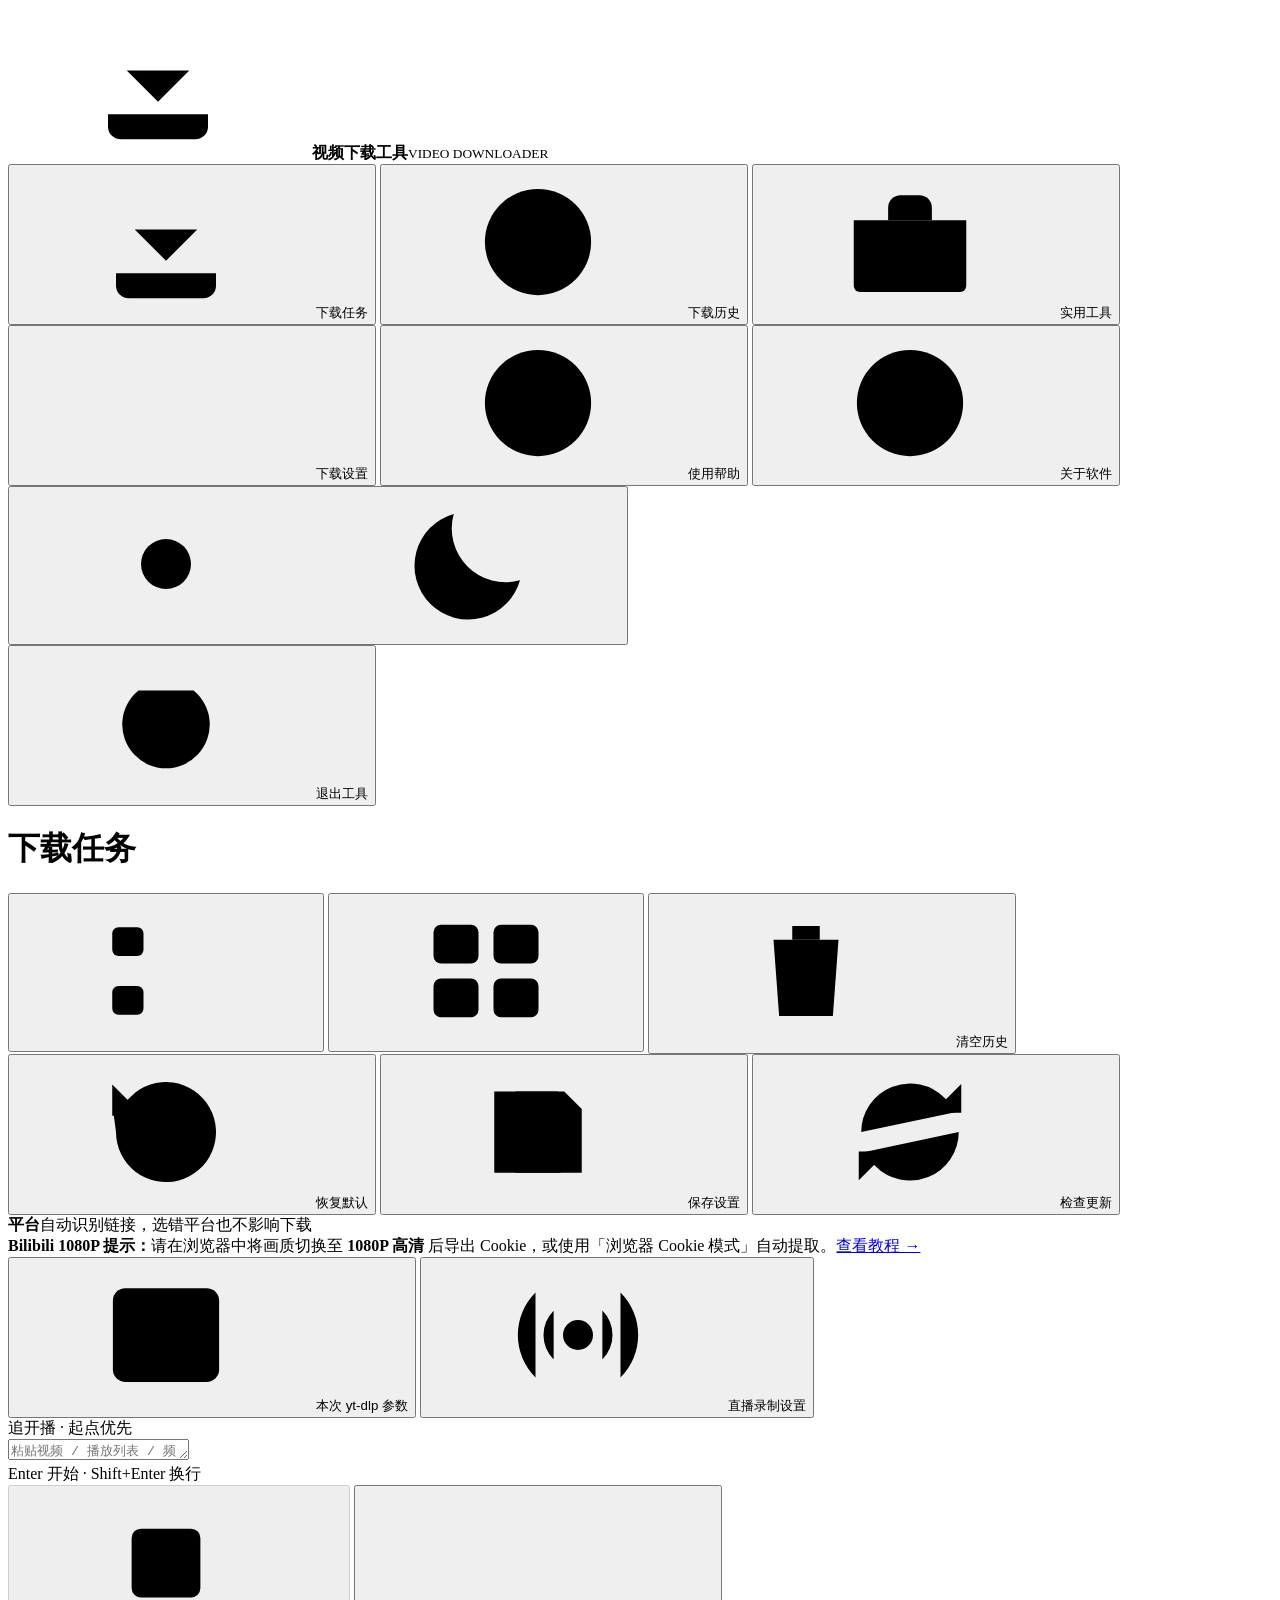
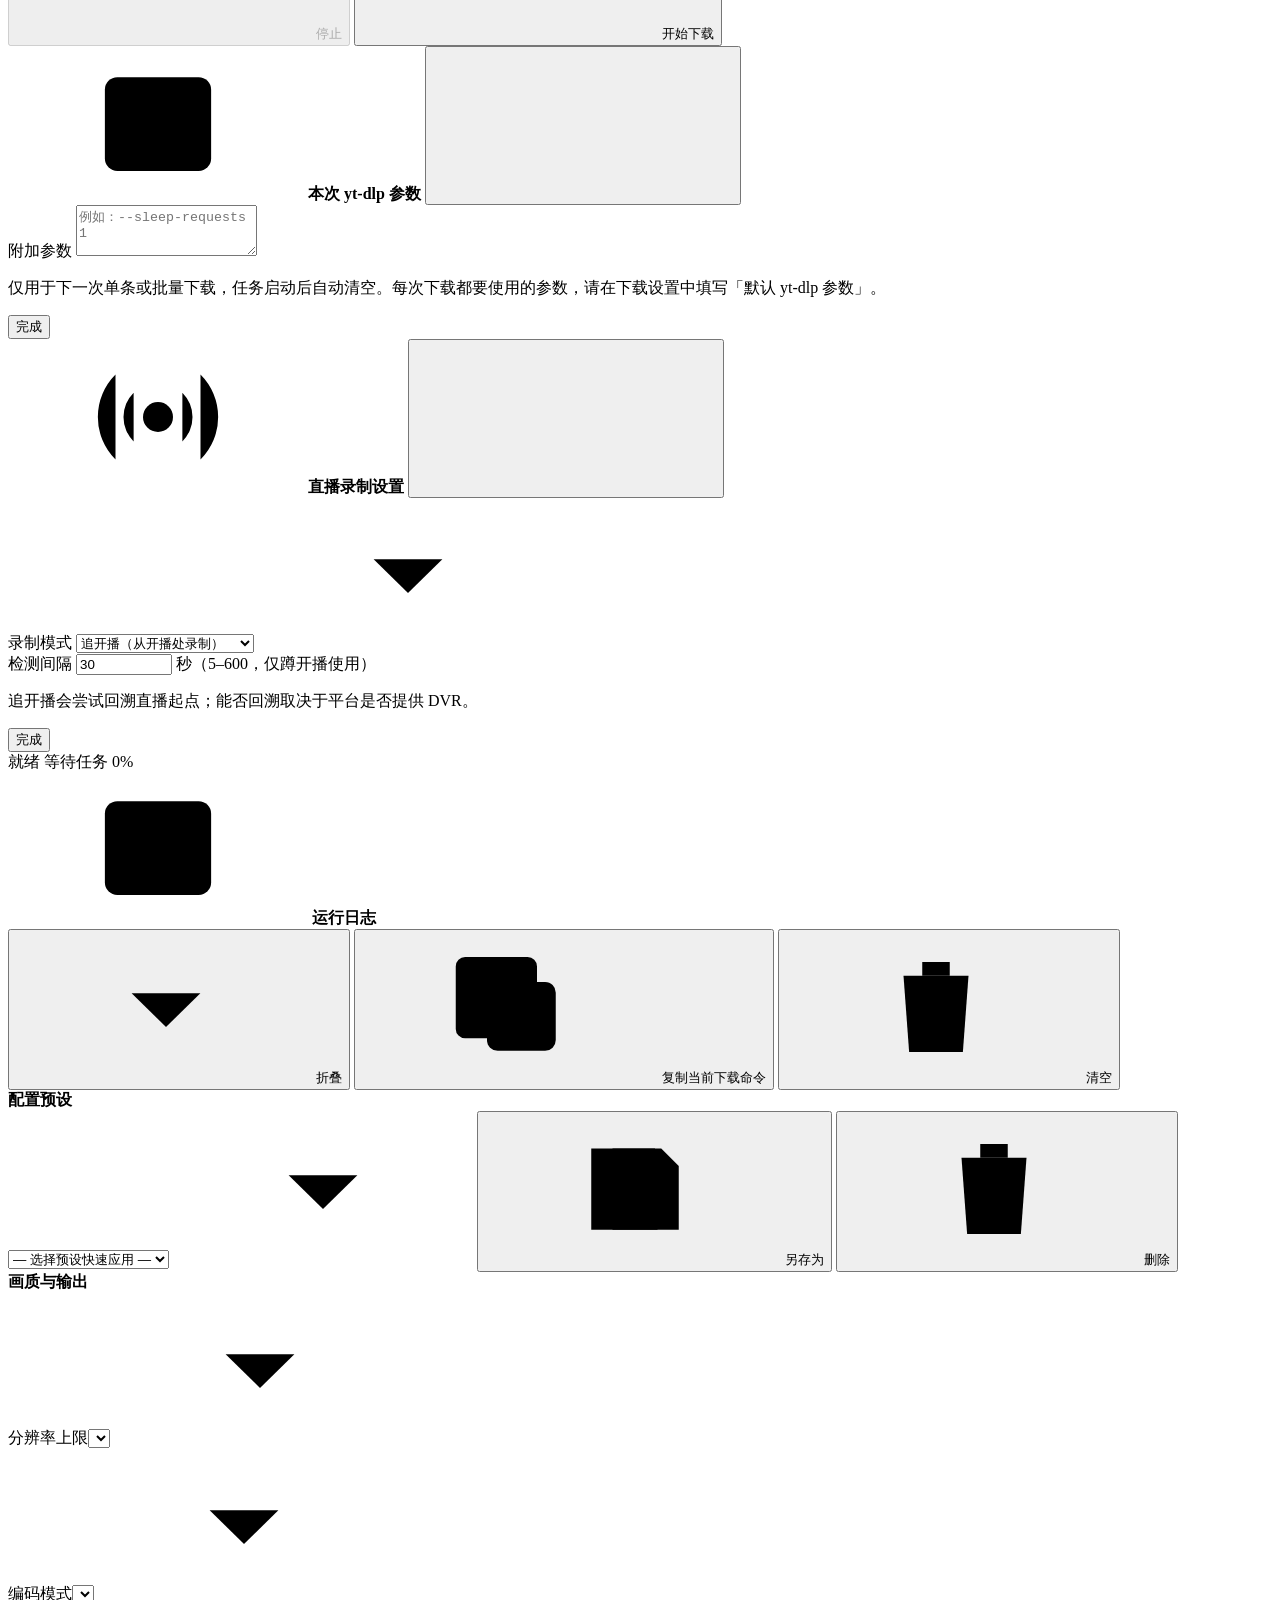
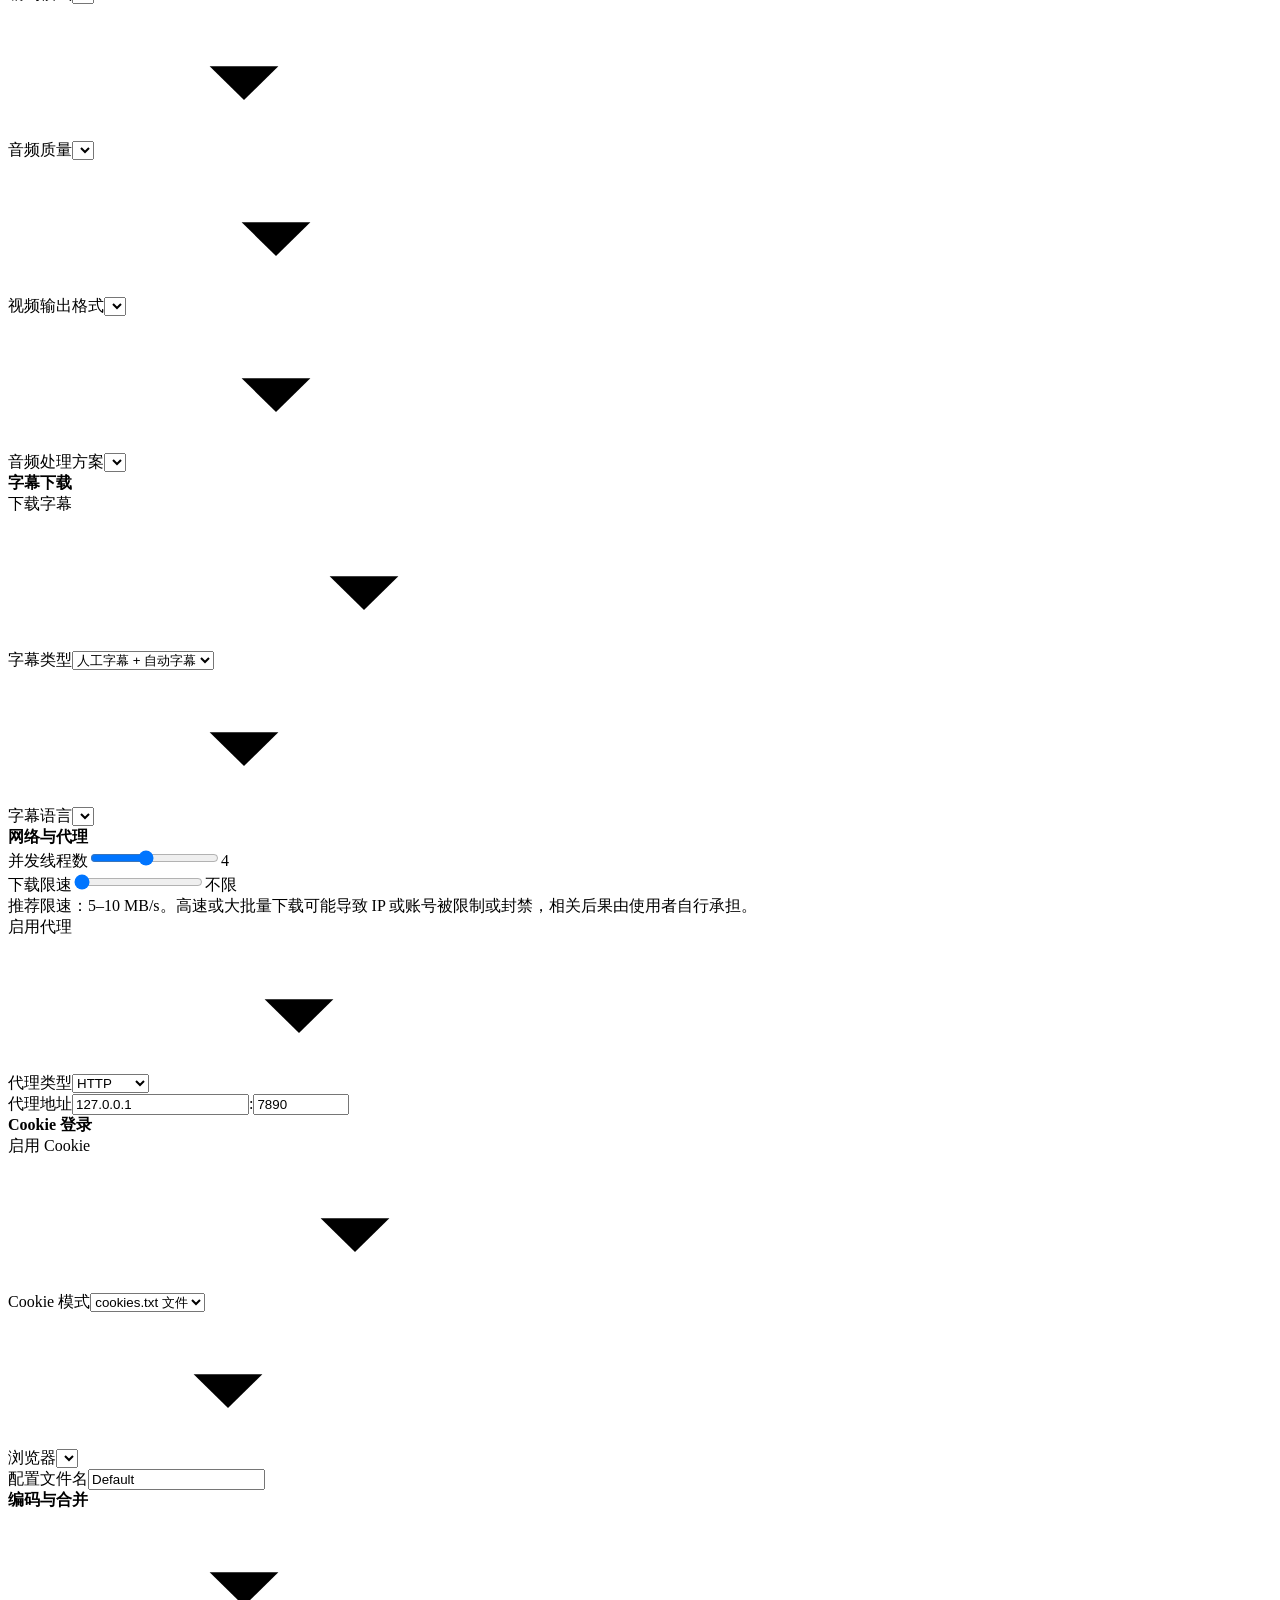
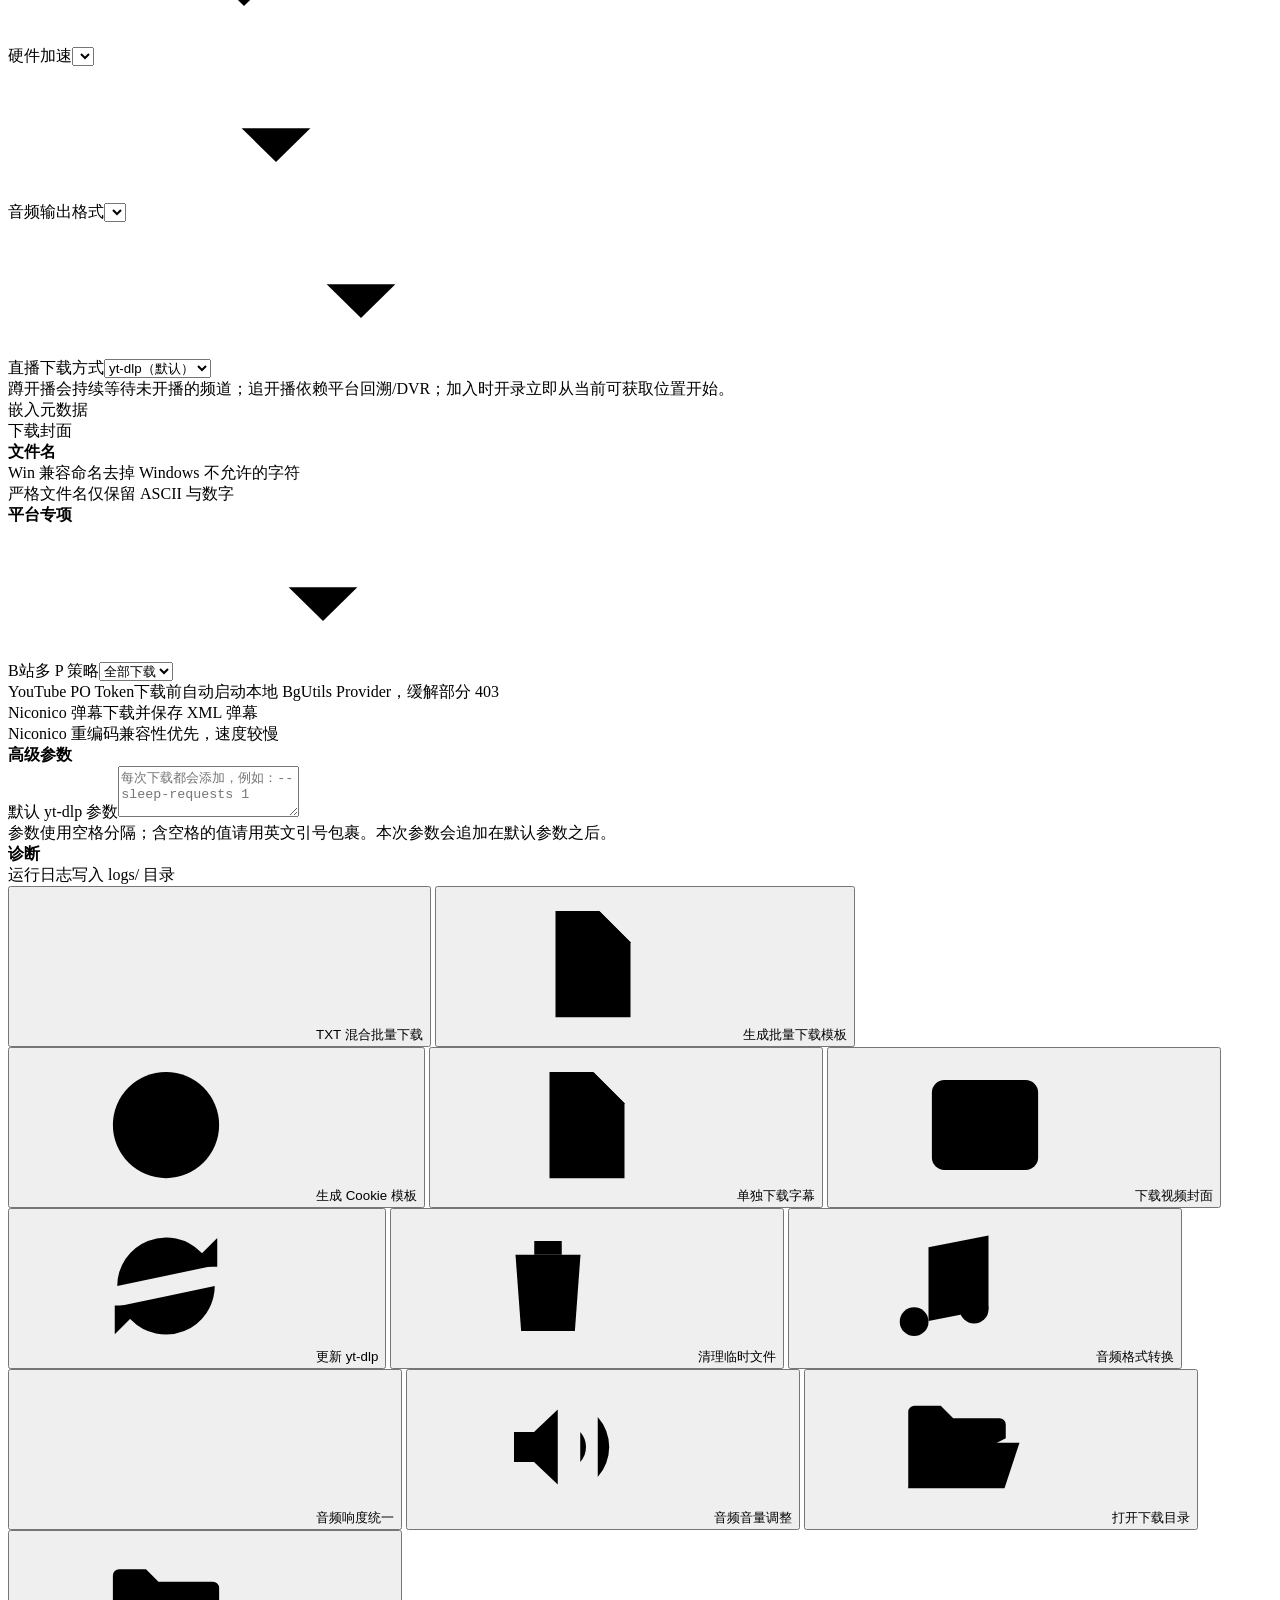
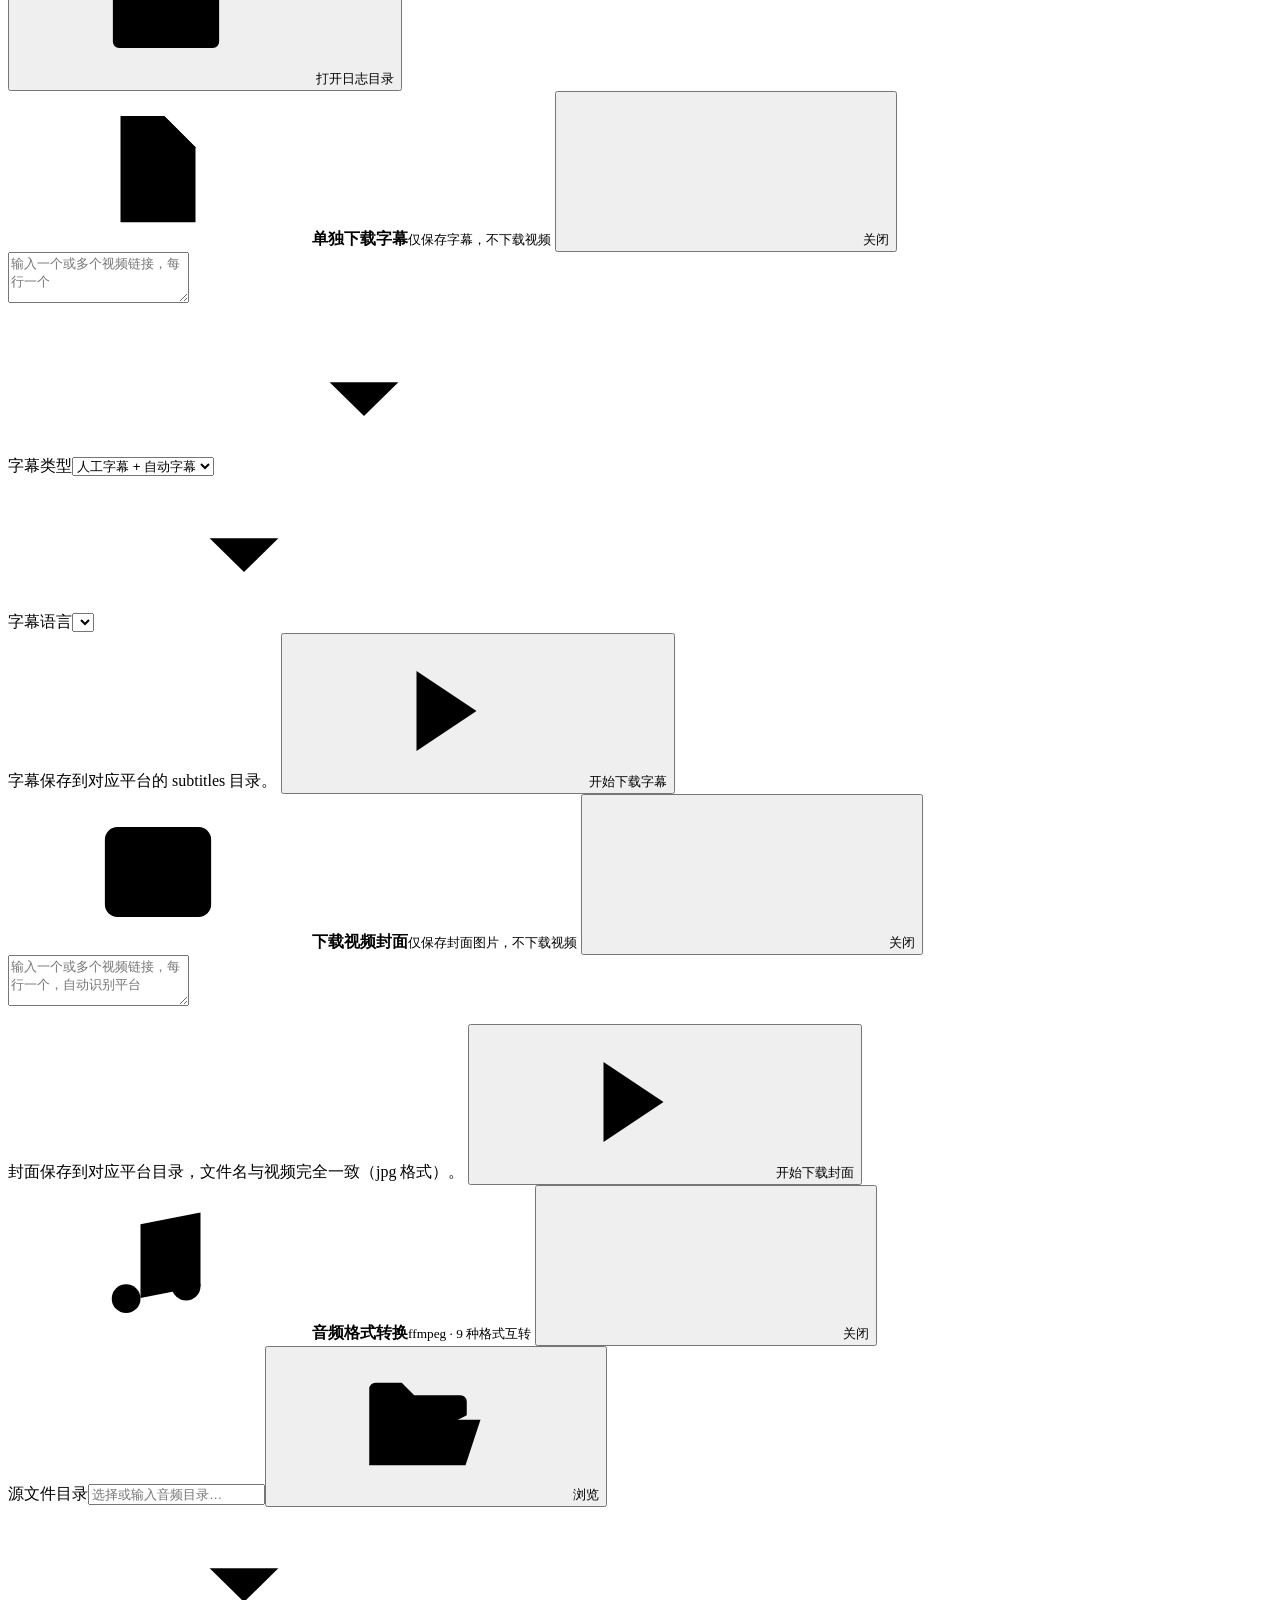
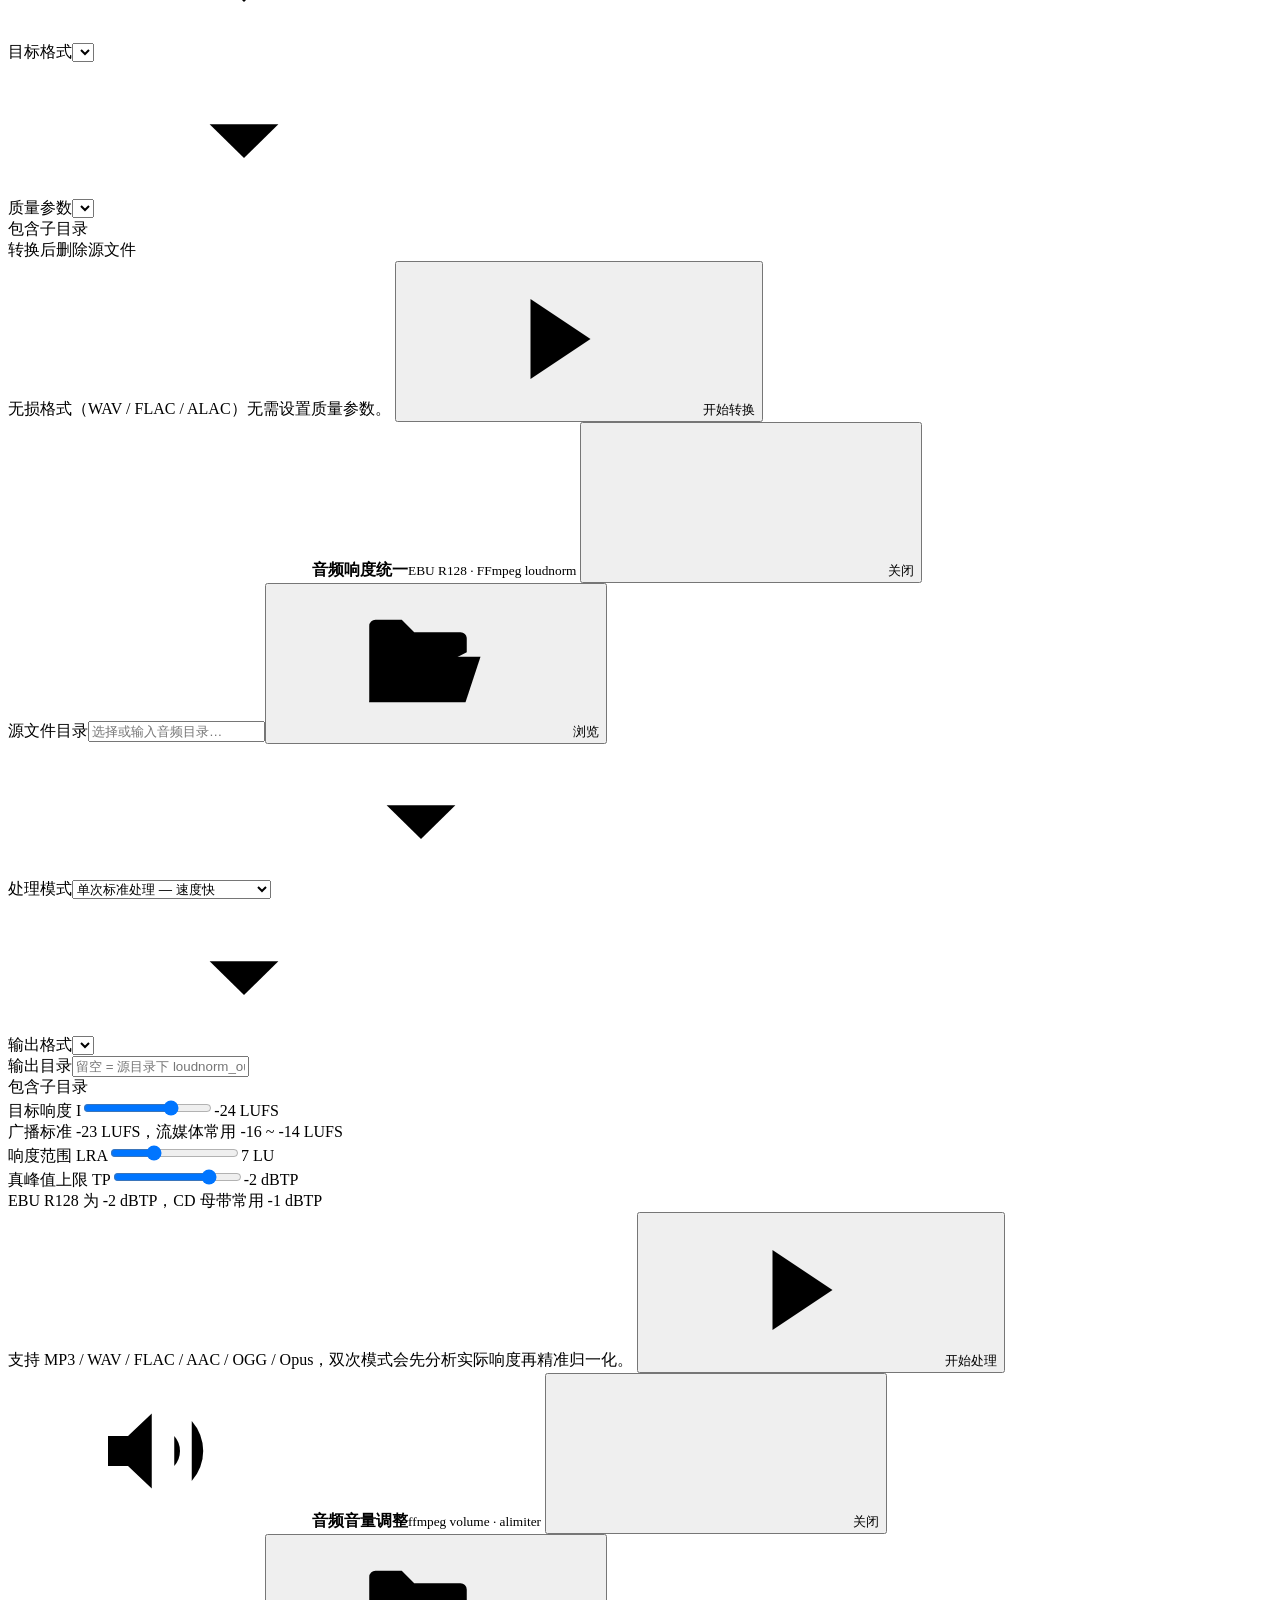
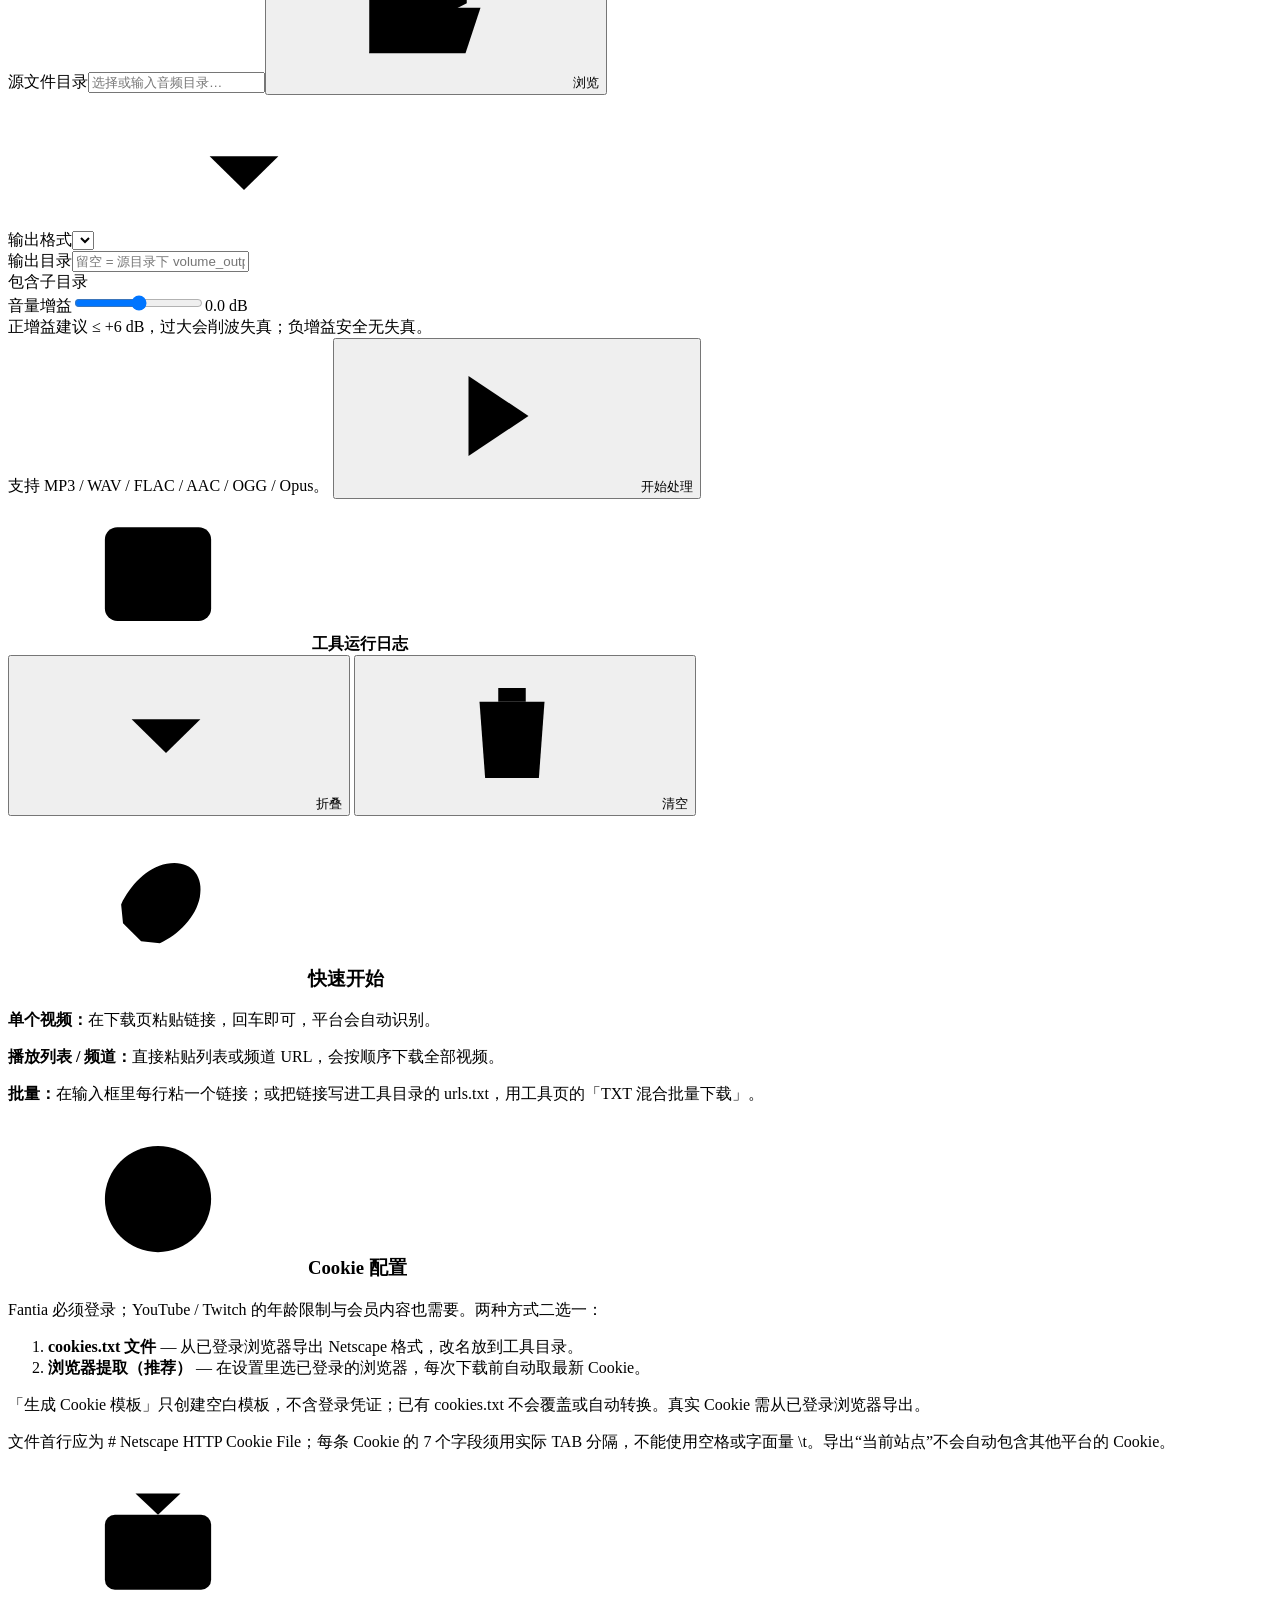
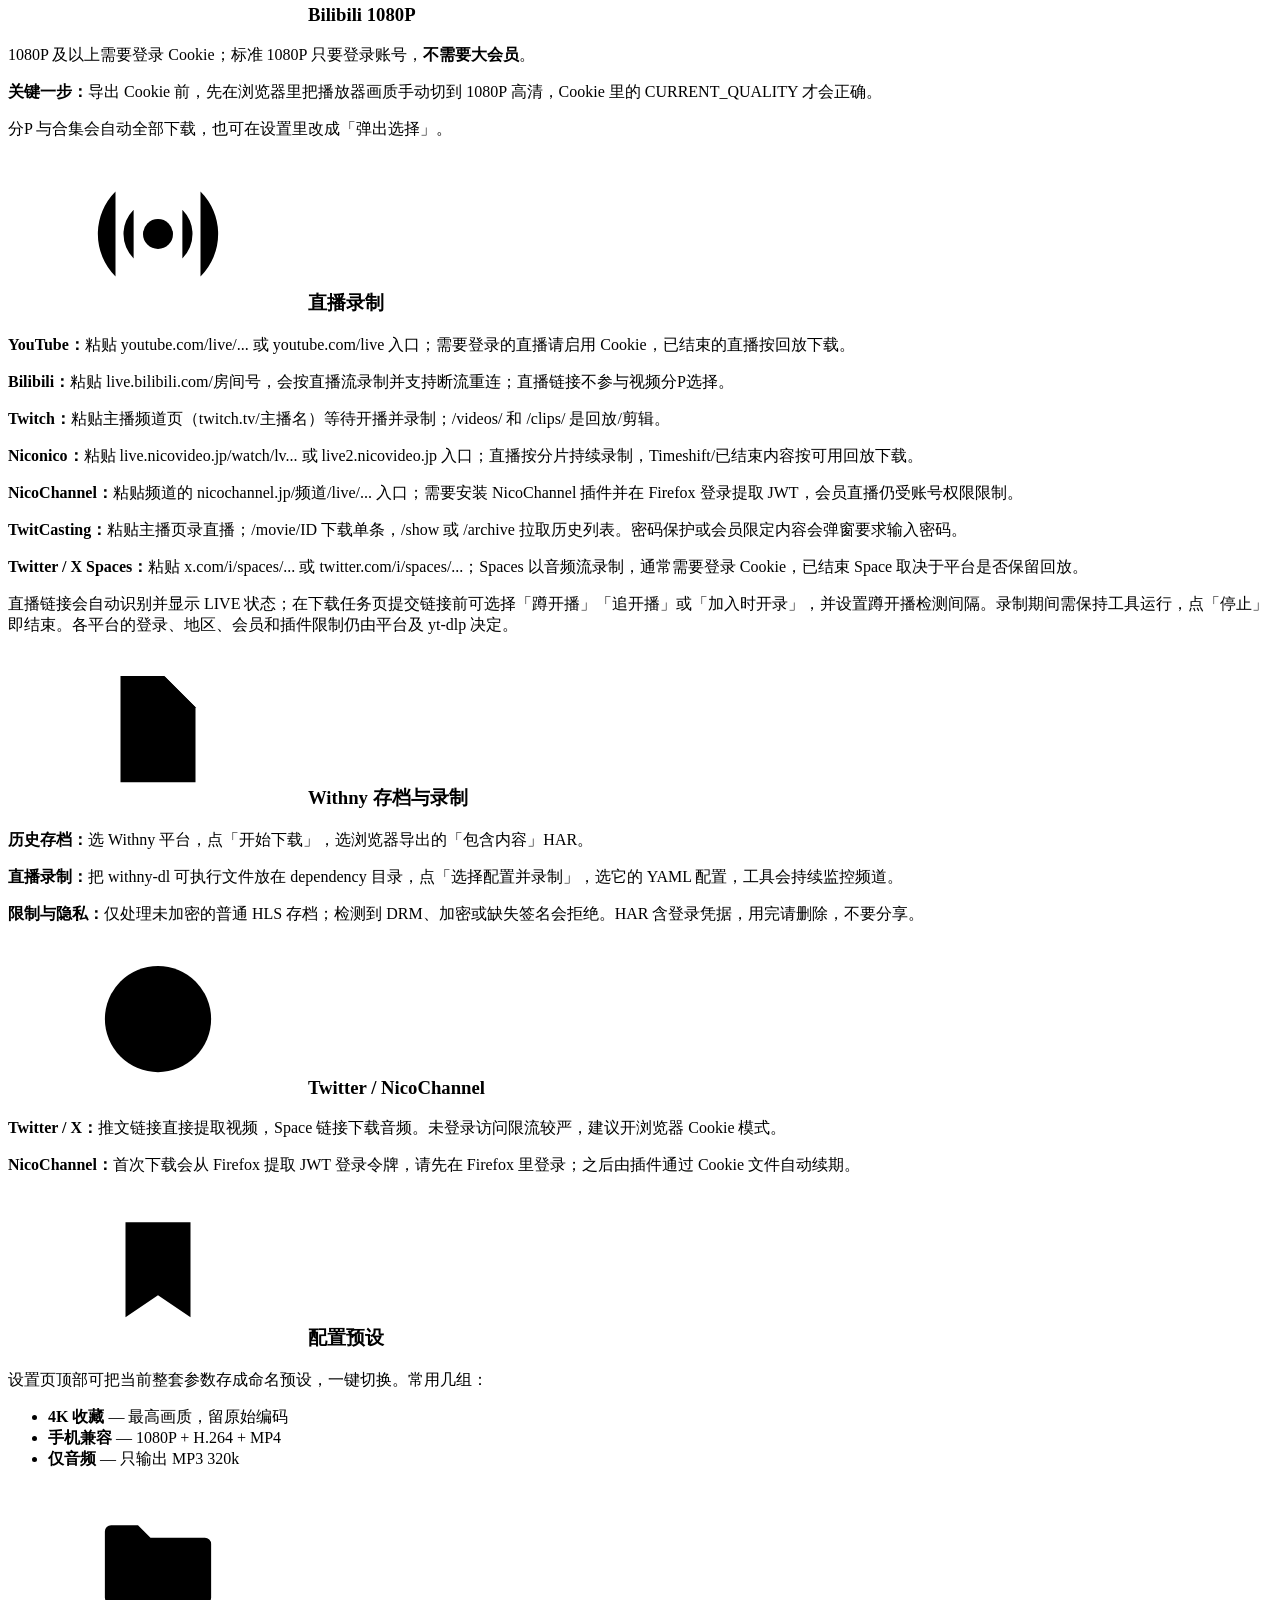
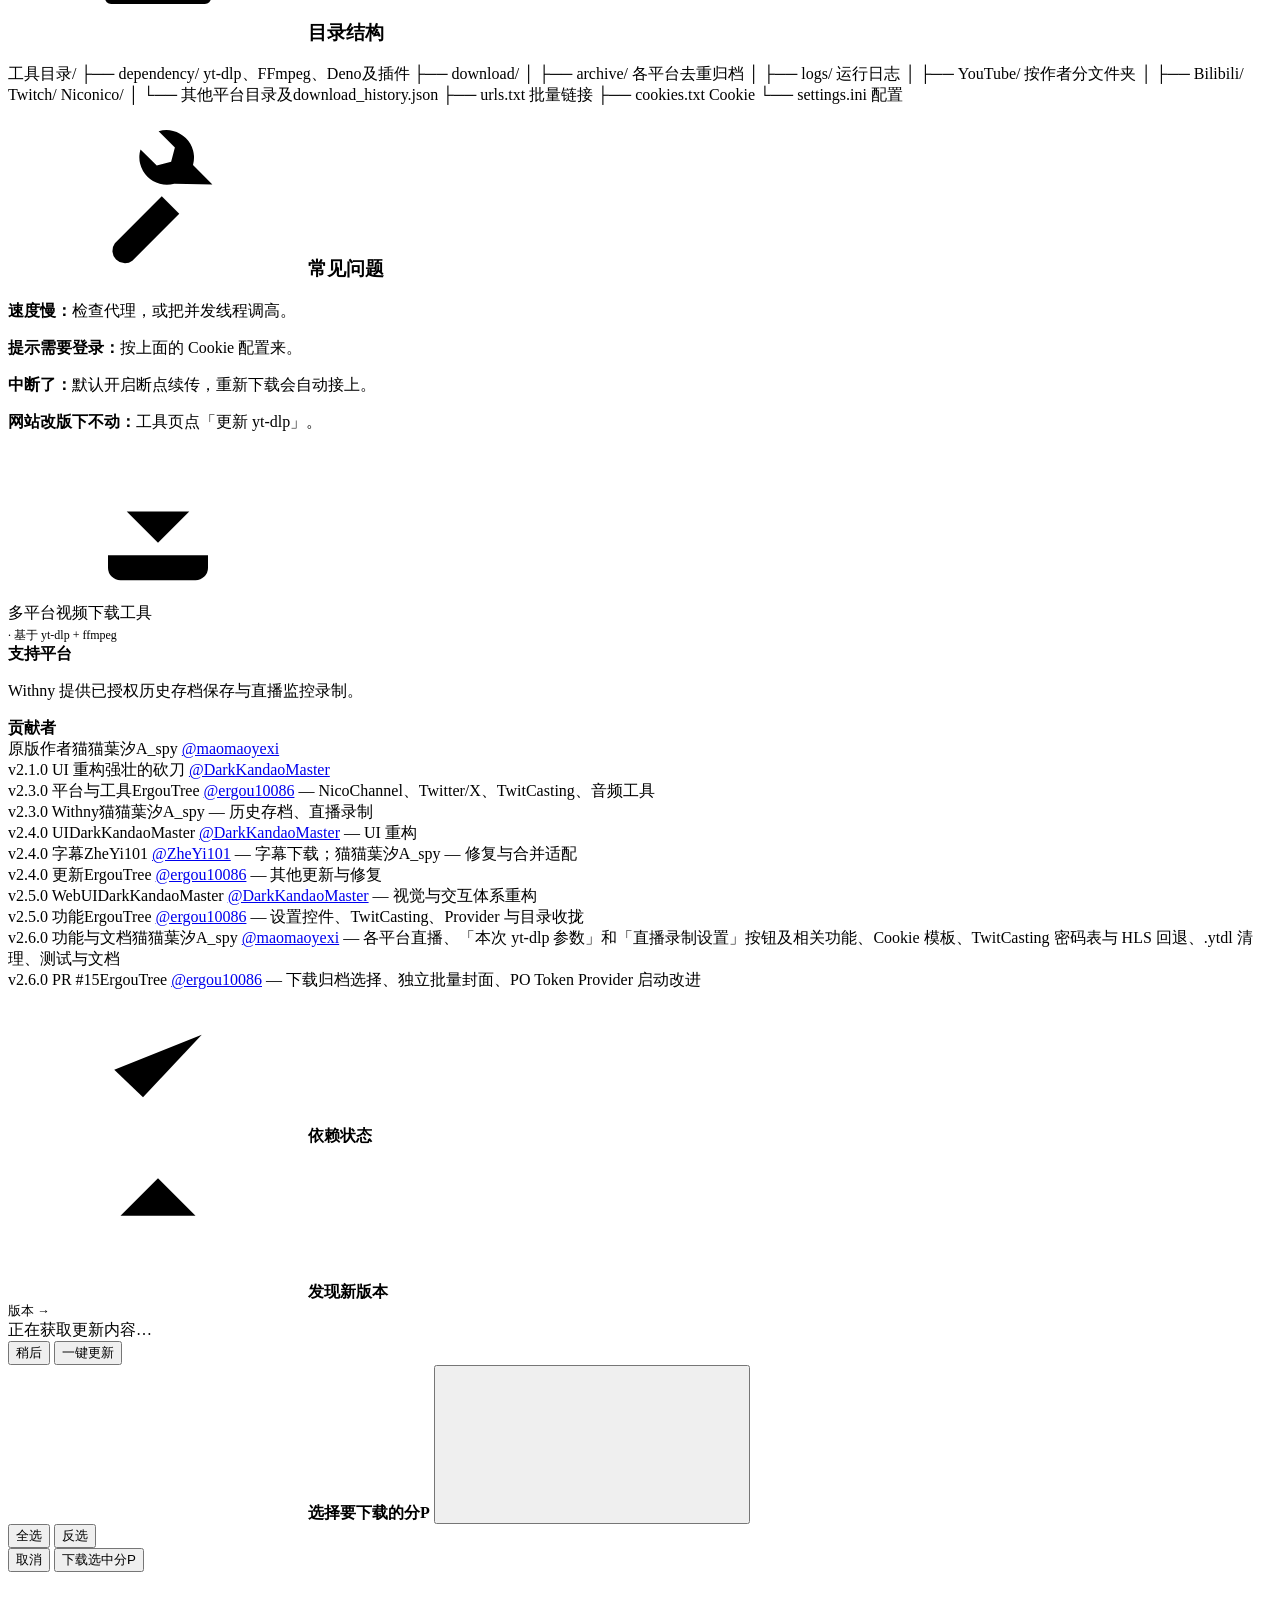
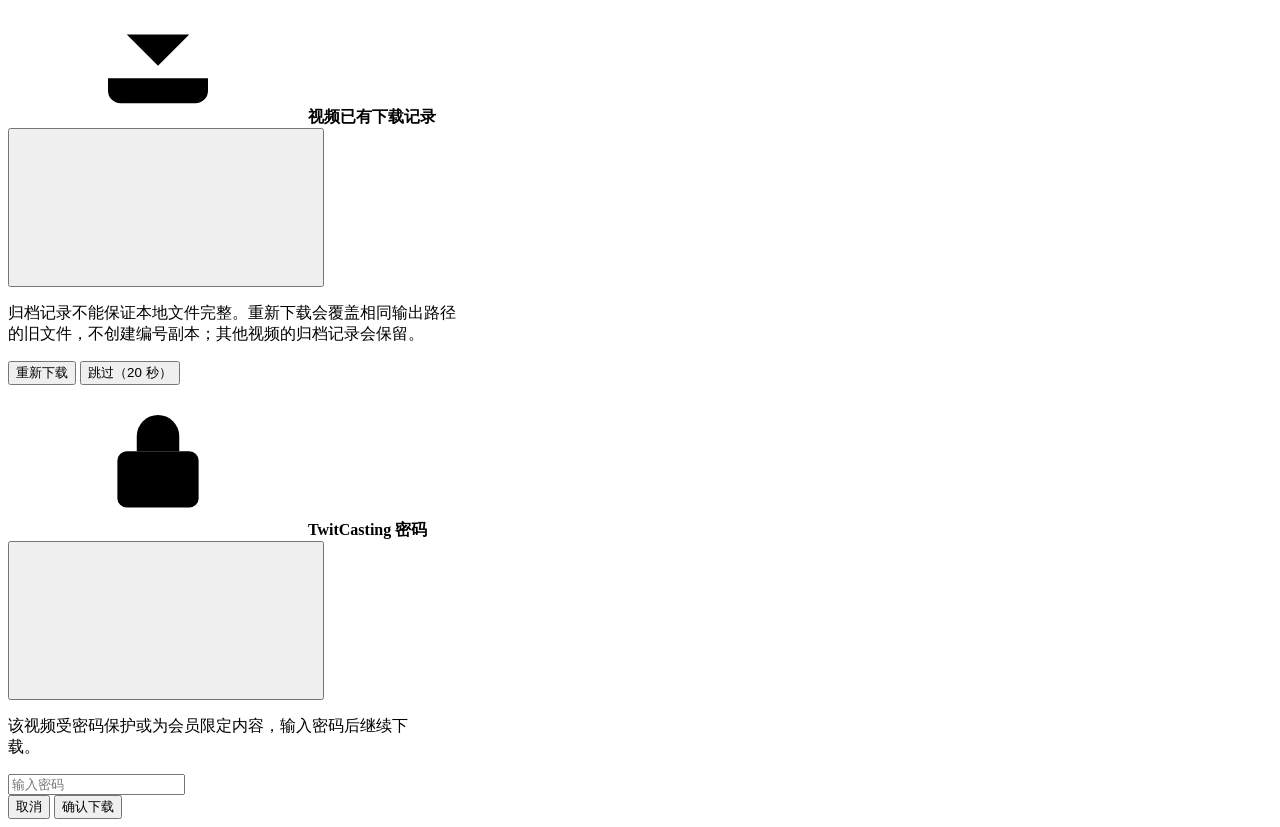
==== resource/templates/index.html @ b2afa225 "release: prepare v2.6.0" ====
<!DOCTYPE html>
<html lang="zh-CN" data-theme="dark">
<head>
<meta charset="UTF-8">
<meta name="viewport" content="width=device-width, initial-scale=1.0">
<title>多平台视频下载工具 WebUI</title>
<meta name="color-scheme" content="dark light">
<link rel="icon" href="data:image/svg+xml,%3Csvg xmlns='http://www.w3.org/2000/svg' viewBox='0 0 24 24' fill='none' stroke='%23888' stroke-width='1.6' stroke-linecap='round' stroke-linejoin='round'%3E%3Cpath d='M12 3v12'/%3E%3Cpath d='M7 10l5 5 5-5'/%3E%3Cpath d='M4 17v2a2 2 0 0 0 2 2h12a2 2 0 0 0 2-2v-2'/%3E%3C/svg%3E">
<link rel="stylesheet" href="/static/css/base.css">
<link rel="stylesheet" href="/static/css/dark.css">
<link rel="stylesheet" href="/static/css/responsive.css">
<link rel="stylesheet" href="/static/css/animations.css">
</head>
<body>

<!-- ====== ICON SPRITE（stroke 1.6 / 16px 网格） ====== -->
<svg width="0" height="0" style="position:absolute" aria-hidden="true">
  <symbol id="i-download" viewBox="0 0 24 24"><path d="M12 3v12"></path><path d="M7 10l5 5 5-5"></path><path d="M4 17v2a2 2 0 0 0 2 2h12a2 2 0 0 0 2-2v-2"></path></symbol>
  <symbol id="i-clock" viewBox="0 0 24 24"><circle cx="12" cy="12" r="8.5"></circle><path d="M12 7.2V12l3.4 2"></path></symbol>
  <symbol id="i-toolbox" viewBox="0 0 24 24"><path d="M3 8.5h18V19a1 1 0 0 1-1 1H4a1 1 0 0 1-1-1V8.5z"></path><path d="M8.5 8.5V6.5a2 2 0 0 1 2-2h3a2 2 0 0 1 2 2v2"></path><path d="M3 13.2h18"></path></symbol>
  <symbol id="i-sliders" viewBox="0 0 24 24"><path d="M4 8.5h16"></path><path d="M4 15.5h16"></path><path d="M9.5 5.5v6"></path><path d="M15.5 12.5v6"></path></symbol>
  <symbol id="i-help" viewBox="0 0 24 24"><circle cx="12" cy="12" r="8.5"></circle><path d="M9.5 9.6a2.6 2.6 0 1 1 3.2 2.9v1.4"></path><path d="M12.7 17.2h0"></path></symbol>
  <symbol id="i-info" viewBox="0 0 24 24"><circle cx="12" cy="12" r="8.5"></circle><path d="M12 11.2v5"></path><path d="M12 8h0"></path></symbol>
  <symbol id="i-sun" viewBox="0 0 24 24"><circle cx="12" cy="12" r="4"></circle><path d="M12 3v2M12 19v2M3 12h2M19 12h2M5.6 5.6l1.5 1.5M16.9 16.9l1.5 1.5M18.4 5.6l-1.5 1.5M7.1 16.9l-1.5 1.5"></path></symbol>
  <symbol id="i-moon" viewBox="0 0 24 24"><path d="M20 14.6A8.6 8.6 0 0 1 9.4 4a8.6 8.6 0 1 0 10.6 10.6z"></path></symbol>
  <symbol id="i-power" viewBox="0 0 24 24"><path d="M12 4v8"></path><path d="M7.6 6.8a7 7 0 1 0 8.8 0"></path></symbol>
  <symbol id="i-plus" viewBox="0 0 24 24"><path d="M12 5v14M5 12h14"></path></symbol>
  <symbol id="i-square" viewBox="0 0 24 24"><rect x="6.5" y="6.5" width="11" height="11" rx="1.5"></rect></symbol>
  <symbol id="i-radio" viewBox="0 0 24 24"><circle cx="12" cy="12" r="2.4"></circle><path d="M8.1 8.1a5.5 5.5 0 0 0 0 7.8M15.9 15.9a5.5 5.5 0 0 0 0-7.8"></path><path d="M5.2 5.2a9.6 9.6 0 0 0 0 13.6M18.8 18.8a9.6 9.6 0 0 0 0-13.6"></path></symbol>
  <symbol id="i-terminal" viewBox="0 0 24 24"><rect x="3.5" y="4.5" width="17" height="15" rx="2"></rect><path d="M8 9.8l2.6 2.4L8 14.6"></path><path d="M13.2 15h3.6"></path></symbol>
  <symbol id="i-trash" viewBox="0 0 24 24"><path d="M4.5 7h15"></path><path d="M9.8 7V4.8h4.4V7"></path><path d="M6.8 7l.9 12.2h8.6L17.2 7"></path></symbol>
  <symbol id="i-copy" viewBox="0 0 24 24"><rect x="8" y="8" width="11" height="11" rx="1.7"></rect><path d="M16 8V5.5A1.5 1.5 0 0 0 14.5 4h-10A1.5 1.5 0 0 0 3 5.5v10A1.5 1.5 0 0 0 4.5 17H8"></path></symbol>
  <symbol id="i-folder" viewBox="0 0 24 24"><path d="M3.5 6.8a1 1 0 0 1 1-1h4.3l2 2h8.7a1 1 0 0 1 1 1v8.6a1 1 0 0 1-1 1h-15a1 1 0 0 1-1-1V6.8z"></path></symbol>
  <symbol id="i-folder-open" viewBox="0 0 24 24"><path d="M3.4 18.6V6.4a1 1 0 0 1 1-1h4.2l2 2h7.4a1 1 0 0 1 1 1v2.2"></path><path d="M3.4 18.6l2.4-7.3h15.4l-2.4 7.3H3.4z"></path></symbol>
  <symbol id="i-refresh" viewBox="0 0 24 24"><path d="M4.2 12a7.8 7.8 0 0 1 13.4-5.4l2.2 2.1"></path><path d="M20.2 4.3v4.6h-4.6"></path><path d="M19.8 12a7.8 7.8 0 0 1-13.4 5.4l-2.2-2.1"></path><path d="M3.8 19.7v-4.6h4.6"></path></symbol>
  <symbol id="i-rotate" viewBox="0 0 24 24"><path d="M4 12a8 8 0 1 0 2.4-5.7L3.6 9"></path><path d="M3.4 4.4V9.4h5"></path></symbol>
  <symbol id="i-file-text" viewBox="0 0 24 24"><path d="M6 3.5h7l5 5v12H6z"></path><path d="M13 3.5v5h5"></path><path d="M9 13h6M9 16.6h4"></path></symbol>
  <symbol id="i-cookie" viewBox="0 0 24 24"><circle cx="12" cy="12" r="8.5"></circle><path d="M9.2 9.2h0M14.8 10h0M11 14.6h0M15.4 14.4h0"></path></symbol>
  <symbol id="i-image" viewBox="0 0 24 24"><rect x="3.5" y="4.8" width="17" height="14.4" rx="2"></rect><circle cx="8.9" cy="9.8" r="1.6"></circle><path d="M4.4 16.6l4.4-4 3.3 2.9 3-2.5 4.5 3.6"></path></symbol>
  <symbol id="i-music" viewBox="0 0 24 24"><path d="M9.2 17.6V5.8l9.6-1.9v11.8"></path><circle cx="6.9" cy="17.7" r="2.3"></circle><circle cx="16.5" cy="15.7" r="2.3"></circle></symbol>
  <symbol id="i-volume" viewBox="0 0 24 24"><path d="M4 9.6h3.2L11 6v12l-3.8-3.6H4z"></path><path d="M14.6 9.6a3.6 3.6 0 0 1 0 4.8"></path><path d="M17.4 7.2a7.2 7.2 0 0 1 0 9.6"></path></symbol>
  <symbol id="i-list" viewBox="0 0 24 24"><path d="M4 7h16M4 12h16M4 17h10"></path></symbol>
  <symbol id="i-view-list" viewBox="0 0 24 24"><rect x="3.4" y="5" width="5" height="4.6" rx="1"></rect><rect x="3.4" y="14.4" width="5" height="4.6" rx="1"></rect><path d="M11.4 6.4h9.2M11.4 9.4h6M11.4 15.8h9.2M11.4 18.8h6"></path></symbol>
  <symbol id="i-view-grid" viewBox="0 0 24 24"><rect x="3.6" y="4.6" width="7.2" height="6.2" rx="1.2"></rect><rect x="13.2" y="4.6" width="7.2" height="6.2" rx="1.2"></rect><rect x="3.6" y="13.2" width="7.2" height="6.2" rx="1.2"></rect><rect x="13.2" y="13.2" width="7.2" height="6.2" rx="1.2"></rect></symbol>
  <symbol id="i-check" viewBox="0 0 24 24"><path d="M5 12.6l4.6 4.4L19 7"></path></symbol>
  <symbol id="i-x" viewBox="0 0 24 24"><path d="M6.5 6.5l11 11M17.5 6.5l-11 11"></path></symbol>
  <symbol id="i-chevron" viewBox="0 0 24 24"><path d="M6.5 9.8l5.5 5.4 5.5-5.4"></path></symbol>
  <symbol id="i-chevron-up" viewBox="0 0 24 24"><path d="M6.5 14.2l5.5-5.4 5.5 5.4"></path></symbol>
  <symbol id="i-play" viewBox="0 0 24 24"><path d="M8.4 5.6L18 12l-9.6 6.4z"></path></symbol>
  <symbol id="i-save" viewBox="0 0 24 24"><path d="M5 5.5h11.2L19 8.3v10.2H5z"></path><path d="M8.4 5.5v4.4h6.8V5.5"></path><path d="M8.4 18.5v-4.6h7.2v4.6"></path></symbol>
  <symbol id="i-bookmark" viewBox="0 0 24 24"><path d="M6.8 4.5h10.4v15.2L12 16.2l-5.2 3.5z"></path></symbol>
  <symbol id="i-globe" viewBox="0 0 24 24"><circle cx="12" cy="12" r="8.5"></circle><path d="M3.6 12h16.8"></path><path d="M12 3.5c2.2 2.4 3.3 5.3 3.3 8.5s-1.1 6.1-3.3 8.5c-2.2-2.4-3.3-5.3-3.3-8.5S9.8 5.9 12 3.5z"></path></symbol>
  <symbol id="i-arrow-up" viewBox="0 0 24 24"><path d="M12 19.5V5"></path><path d="M6 11l6-6 6 6"></path></symbol>
  <symbol id="i-lock" viewBox="0 0 24 24"><rect x="5.5" y="10.6" width="13" height="9" rx="1.5"></rect><path d="M8.6 10.6V8.2a3.4 3.4 0 0 1 6.8 0v2.4"></path></symbol>
  <symbol id="i-inbox" viewBox="0 0 24 24"><path d="M3.5 13.2l2.8-8.4h11.4l2.8 8.4v6H3.5v-6z"></path><path d="M3.5 13.2H9a1 1 0 0 1 1 1 1 1 0 0 0 1 1h2a1 1 0 0 0 1-1 1 1 0 0 1 1-1h5.5"></path></symbol>
  <symbol id="i-alert" viewBox="0 0 24 24"><path d="M12 4.4l8.4 15.2H3.6z"></path><path d="M12 10v4"></path><path d="M12 16.6h0"></path></symbol>
  <symbol id="i-rocket" viewBox="0 0 24 24"><path d="M13.4 4.6c3.6-.7 6 1.7 5.3 5.3-.6 3.2-3.4 6-6.4 7.4l-3-.3-2.9-2.9-.3-3c1.4-3 4.1-5.9 7.3-6.5z"></path><circle cx="14.4" cy="9.6" r="1.6"></circle><path d="M8.4 15.6L5 19"></path></symbol>
  <symbol id="i-tv" viewBox="0 0 24 24"><rect x="3.5" y="7" width="17" height="12" rx="1.6"></rect><path d="M8.4 3.6L12 7l3.6-3.4"></path></symbol>
  <symbol id="i-wrench" viewBox="0 0 24 24"><path d="M14.6 9.4a4.4 4.4 0 0 1-5.4-5.5l2.6 2.6 2.3-.6.6-2.3-2.6-2.6a4.4 4.4 0 0 1 5.5 5.4l3.1 3.1"></path><path d="M12.6 11.4L5.1 18.9a2 2 0 0 0 2.8 2.8l7.5-7.5"></path></symbol>
</svg>

<div class="app">

  <!-- ====== RAIL ====== -->
  <aside class="rail" aria-label="应用侧栏">
    <div class="brand">
      <span class="mk" id="brandMark"><svg class="ico s18"><use href="#i-download"></use></svg></span>
      <span><b>视频下载工具</b><small>VIDEO DOWNLOADER</small></span>
    </div>

    <nav class="nav" aria-label="主导航">
      <button class="ni on" data-page="download"><svg class="ico"><use href="#i-download"></use></svg><span>下载任务</span></button>
      <button class="ni" data-page="history"><svg class="ico"><use href="#i-clock"></use></svg><span>下载历史</span><span class="dot" id="historyDot" aria-hidden="true"></span></button>
      <span class="gap"></span>
      <button class="ni" data-page="tools"><svg class="ico"><use href="#i-toolbox"></use></svg><span>实用工具</span></button>
      <button class="ni" data-page="settings"><svg class="ico"><use href="#i-sliders"></use></svg><span>下载设置</span></button>
      <span class="gap"></span>
      <button class="ni" data-page="help"><svg class="ico"><use href="#i-help"></use></svg><span>使用帮助</span></button>
      <button class="ni" data-page="about"><svg class="ico"><use href="#i-info"></use></svg><span>关于软件</span></button>
    </nav>

    <div class="railft">
      <div class="railrow">
        <span class="v" id="ver"></span>
        <button class="ib theme-toggle" title="切换明暗主题" aria-label="切换明暗主题">
          <svg class="ico s14 ico-sun"><use href="#i-sun"></use></svg>
          <svg class="ico s14 ico-moon"><use href="#i-moon"></use></svg>
        </button>
      </div>
      <button class="exit" onclick="exitApp()" title="彻底关闭工具"><svg class="ico s14"><use href="#i-power"></use></svg>退出工具</button>
    </div>
  </aside>

  <!-- ====== MAIN ====== -->
  <div class="main">
    <div class="topline" id="topline"></div>

    <header class="top">
      <h1 id="pageTitle">下载任务</h1>
      <span class="sub" id="historyCount" data-top="history"></span>
      <div class="tacts">
        <button class="btn sm gh" id="updateBadge" style="display:none" onclick="showUpdatePanel()"><svg class="ico s14"><use href="#i-arrow-up"></use></svg><span id="updateBadgeText">有新版本</span></button>

        <span class="seg" data-top="history">
          <button id="viewList" title="列表视图" onclick="setHistoryView(historyView === 'list' ? 'grid' : 'list')"><svg class="ico s14"><use href="#i-view-list"></use></svg></button>
          <button id="viewGrid" title="网格视图" onclick="setHistoryView(historyView === 'list' ? 'grid' : 'list')"><svg class="ico s14"><use href="#i-view-grid"></use></svg></button>
        </span>
        <button class="btn sm dgr" data-top="history" onclick="clearHistoryUI()"><svg class="ico s14"><use href="#i-trash"></use></svg>清空历史</button>

        <button class="btn sm" data-top="settings" onclick="resetSettings()"><svg class="ico s14"><use href="#i-rotate"></use></svg>恢复默认</button>
        <button class="btn sm pri" data-top="settings" onclick="saveSettings()"><svg class="ico s14"><use href="#i-save"></use></svg>保存设置</button>

        <button class="btn sm" data-top="about" onclick="checkUpdateNow()"><svg class="ico s14"><use href="#i-refresh"></use></svg>检查更新</button>

        <button class="ib theme-toggle mobile-only" style="display:none" title="切换明暗主题" aria-label="切换明暗主题">
          <svg class="ico s14 ico-sun"><use href="#i-sun"></use></svg>
          <svg class="ico s14 ico-moon"><use href="#i-moon"></use></svg>
        </button>
      </div>
    </header>

    <div class="pad">

      <!-- ====== 下载任务 ====== -->
      <div class="page active" id="page-download">

        <div class="sect">
          <div class="sh"><b>平台</b><span class="rule"></span><span class="note">自动识别链接，选错平台也不影响下载</span></div>
          <div class="chips" id="platforms"></div>
        </div>

        <div class="compose-wrap">
          <div class="notice" id="bilibiliHint">
            <b>Bilibili 1080P 提示：</b>请在浏览器中将画质切换至 <b>1080P 高清</b> 后导出 Cookie，或使用「浏览器 Cookie 模式」自动提取。<a href="#" onclick="setActivePage('help');return false;">查看教程 →</a>
          </div>
          <div class="notice" id="twitterHint" style="display:none">
            <b>Twitter/X 提示：</b>部分内容需要登录才能下载，建议使用「浏览器 Cookie 模式」自动提取登录状态。
          </div>
          <div class="notice" id="twitcastingHint" style="display:none">
            <b>TwitCasting 提示：</b>受限归档建议使用已登录的 Firefox；密码视频会自动弹窗。若 m3u8 返回 400，工具会依次尝试直连与 Firefox 登录状态；多初始化片段会按“下载线程数”并发预取，再由 FFmpeg 本地封装。
          </div>
          <div class="notice" id="nicochannelHint" style="display:none">
            <b>NicoChannel 提示：</b>首次下载需从 Firefox 自动提取 JWT 登录令牌，请确保已在 Firefox 中登录 <b>nicochannel.jp</b>。
          </div>
          <div class="notice" id="withnyHint" style="display:none">
            <b>Withny 提示：</b>历史存档选浏览器导出的「包含内容」HAR，直播录制选 withny-dl 的 YAML 配置。凭据可能含登录信息，请勿分享。<a href="#" onclick="setActivePage('help');return false;">查看教程 →</a>
          </div>

          <div class="task-options-row">
            <div class="task-option-actions">
              <button class="btn sm" id="btnTaskYtdlpArgs" onclick="showTaskYtdlpArgs()" type="button" aria-haspopup="dialog" aria-controls="taskYtdlpArgsOverlay">
                <svg class="ico s14"><use href="#i-terminal"></use></svg><span>本次 yt-dlp 参数</span><span class="task-args-indicator" id="taskYtdlpArgsIndicator" hidden aria-hidden="true"></span>
              </button>
              <button class="btn sm" id="btnLiveRecordSettings" onclick="showLiveRecordSettings()" type="button" aria-haspopup="dialog" aria-controls="liveRecordOverlay">
                <svg class="ico s14"><use href="#i-radio"></use></svg><span>直播录制设置</span>
              </button>
            </div>
            <span class="dim" id="liveRecordSummary">追开播 · 起点优先</span>
          </div>

          <div class="compose">
            <textarea class="ta" id="urlInput" rows="1" placeholder="粘贴视频 / 播放列表 / 频道 / 直播链接，每行一个…"></textarea>
            <div class="cbar">
              <span class="tip" id="composeTip">Enter 开始 · Shift+Enter 换行</span>
              <div class="cacts">
                <button class="btn" id="btnWithnyLive" onclick="startWithnyLive()" style="display:none"><svg class="ico s14"><use href="#i-radio"></use></svg>选择配置并录制</button>
                <button class="btn dgr" id="btnStop" onclick="stopDl()" disabled><svg class="ico s14"><use href="#i-square"></use></svg>停止</button>
                <button class="btn pri" id="btnStart" onclick="startDl()"><svg class="ico s14"><use href="#i-plus"></use></svg><span id="btnStartLabel">开始下载</span></button>
              </div>
            </div>
          </div>
        </div>

        <!-- ====== 本次 yt-dlp 参数 ====== -->
        <div class="scrim" id="taskYtdlpArgsOverlay" onclick="if(event.target===this) hideTaskYtdlpArgs()">
          <div class="dlg task-args-dlg" role="dialog" aria-modal="true" aria-labelledby="taskYtdlpArgsDialogTitle">
            <div class="dhead">
              <svg class="ico s18"><use href="#i-terminal"></use></svg><b id="taskYtdlpArgsDialogTitle">本次 yt-dlp 参数</b>
              <button class="btn sm gh" onclick="hideTaskYtdlpArgs()" type="button" aria-label="关闭"><svg class="ico s14"><use href="#i-x"></use></svg></button>
            </div>
            <div class="dbody">
              <label class="lb" for="task_ytdlp_args">附加参数</label>
              <textarea class="ctl mono" id="task_ytdlp_args" maxlength="4000" rows="3" autocomplete="off" spellcheck="false" placeholder='例如：--sleep-requests 1' oninput="updateTaskYtdlpArgsUI()" aria-describedby="taskYtdlpArgsHint"></textarea>
              <p class="hint" id="taskYtdlpArgsHint">仅用于下一次单条或批量下载，任务启动后自动清空。每次下载都要使用的参数，请在下载设置中填写「默认 yt-dlp 参数」。</p>
            </div>
            <div class="dfoot">
              <button class="btn" onclick="hideTaskYtdlpArgs()" type="button">完成</button>
            </div>
          </div>
        </div>

        <!-- ====== 直播录制设置 ====== -->
        <div class="scrim" id="liveRecordOverlay" onclick="if(event.target===this) hideLiveRecordSettings()">
          <div class="dlg live-record-dlg" role="dialog" aria-modal="true" aria-labelledby="liveRecordDialogTitle">
            <div class="dhead">
              <svg class="ico s18"><use href="#i-radio"></use></svg><b id="liveRecordDialogTitle">直播录制设置</b>
              <button class="btn sm gh" onclick="hideLiveRecordSettings()" type="button" aria-label="关闭"><svg class="ico s14"><use href="#i-x"></use></svg></button>
            </div>
            <div class="dbody">
              <div class="row">
                <label class="lb" for="s_live_record_mode">录制模式</label>
                <span class="sel">
                  <select class="ctl" id="s_live_record_mode" onchange="onLiveRecordModeChange()">
                    <option value="wait">蹲开播（等待频道开播）</option>
                    <option value="from_start" selected>追开播（从开播处录制）</option>
                    <option value="current">加入时开录（从当前时刻）</option>
                  </select>
                  <svg class="ico s14 cv"><use href="#i-chevron"></use></svg>
                </span>
              </div>
              <div class="row">
                <label class="lb" for="s_live_watch_interval">检测间隔</label>
                <input type="number" class="ctl mono" id="s_live_watch_interval" min="5" max="600" step="1" value="30" style="width:88px;flex:none" oninput="updateLiveRecordModeUI()">
                <span class="dim">秒（5–600，仅蹲开播使用）</span>
              </div>
              <p class="hint live-record-hint" id="liveRecordModeHint">追开播会尝试回溯直播起点；能否回溯取决于平台是否提供 DVR。</p>
            </div>
            <div class="dfoot">
              <button class="btn" onclick="hideLiveRecordSettings()" type="button">完成</button>
            </div>
          </div>
        </div>

        <div class="status">
          <div class="srow">
            <span class="st"><span class="blip idle" id="statusBlip"></span><span id="statusText">就绪</span></span>
            <span class="dim" id="idleText">等待任务</span>
            <span class="dim" id="etaText"></span>
            <span class="progress-metrics">
              <span class="pct dim" id="progressText">0%</span>
              <span class="metric" id="speedText"></span>
            </span>
          </div>
          <div class="bar"><i id="progressFill" style="width:0%"></i></div>
          <div class="srow batch" id="taskStatsWrap" style="display:none">
            <span class="dim">批量进度 <span id="statDone">0</span> / <span id="statTotal">0</span></span>
            <span class="dim">·</span>
            <span class="txt-ok">成功 <span id="statOk">0</span></span>
            <span class="dim">·</span>
            <span class="txt-err">失败 <span id="statFail">0</span></span>
            <span class="dim">·</span>
            <span class="dim">跳过 <span id="statSkip">0</span></span>
          </div>
        </div>

        <div class="console" id="logConsole">
          <div class="chead">
            <svg class="ico s14"><use href="#i-terminal"></use></svg>
            <b>运行日志</b>
            <div class="cacts">
              <button class="btn sm gh" onclick="toggleLogBox()" id="btnLogToggle" title="折叠/展开"><svg class="ico s14"><use href="#i-chevron"></use></svg>折叠</button>
              <button class="btn sm gh" onclick="copyCurrentCommand()" id="btnCopyCommand" title="复制最近一次传递给 yt-dlp 的下载命令"><svg class="ico s14"><use href="#i-copy"></use></svg>复制当前下载命令</button>
              <button class="btn sm gh" onclick="clearConsole()"><svg class="ico s14"><use href="#i-trash"></use></svg>清空</button>
            </div>
          </div>
          <div class="cbody" id="logBox" aria-live="polite"></div>
        </div>
      </div>

      <!-- ====== 下载历史 ====== -->
      <div class="page" id="page-history">
        <div id="historyList"></div>
      </div>

      <!-- ====== 下载设置 ====== -->
      <div class="page" id="page-settings">

        <div class="sect">
          <div class="sh"><b>配置预设</b><span class="rule"></span></div>
          <div class="row">
            <span class="sel" style="max-width:300px">
              <select class="ctl" id="presetSelect" onchange="loadPresetFromSelect()"><option value="">— 选择预设快速应用 —</option></select>
              <svg class="ico s14 cv"><use href="#i-chevron"></use></svg>
            </span>
            <button class="btn sm" onclick="showSavePreset()"><svg class="ico s14"><use href="#i-save"></use></svg>另存为</button>
            <button class="btn sm dgr" onclick="deletePresetFromSelect()"><svg class="ico s14"><use href="#i-trash"></use></svg>删除</button>
          </div>
          <div class="row" id="presetSaveRow" style="display:none">
            <input type="text" class="ctl" id="presetNameInput" style="max-width:300px" placeholder="预设名称，如：4K 收藏">
            <button class="btn sm pri" onclick="savePresetFromInput()">确认</button>
            <button class="btn sm" onclick="hideSavePreset()">取消</button>
          </div>
        </div>

        <div class="cols">
          <div class="colstack">

            <div class="sect">
              <div class="sh"><b>画质与输出</b><span class="rule"></span></div>
              <div class="row"><span class="lb">分辨率上限</span><span class="sel"><select class="ctl" id="s_resolution"></select><svg class="ico s14 cv"><use href="#i-chevron"></use></svg></span></div>
              <div class="row"><span class="lb">编码模式</span><span class="sel"><select class="ctl" id="s_codec"></select><svg class="ico s14 cv"><use href="#i-chevron"></use></svg></span></div>
              <div class="row"><span class="lb">音频质量</span><span class="sel"><select class="ctl" id="s_audio"></select><svg class="ico s14 cv"><use href="#i-chevron"></use></svg></span></div>
              <div class="row"><span class="lb">视频输出格式</span><span class="sel"><select class="ctl" id="s_format"></select><svg class="ico s14 cv"><use href="#i-chevron"></use></svg></span></div>
              <div class="row"><span class="lb">音频处理方案</span><span class="sel"><select class="ctl" id="s_audiomode" onchange="onAudioModeChange()"></select><svg class="ico s14 cv"><use href="#i-chevron"></use></svg></span></div>
            </div>

            <div class="sect">
              <div class="sh"><b>字幕下载</b><span class="rule"></span></div>
              <div class="row"><span class="lb">下载字幕</span><span class="sw" id="sw_subtitles" onclick="toggleSwitch(this);onSubtitleToggle()"><i></i></span></div>
              <div class="row" id="row_subtitle_type"><span class="lb">字幕类型</span><span class="sel"><select class="ctl" id="s_subtitle_type"><option value="all">人工字幕 + 自动字幕</option><option value="manual">仅人工字幕</option><option value="auto">仅自动字幕</option></select><svg class="ico s14 cv"><use href="#i-chevron"></use></svg></span></div>
              <div class="row" id="row_subtitle_lang"><span class="lb">字幕语言</span><span class="sel"><select class="ctl" id="s_subtitle_lang_preset" onchange="onSubtitleLanguagePresetChange('s')"></select><svg class="ico s14 cv"><use href="#i-chevron"></use></svg></span></div>
              <div class="row" id="row_subtitle_custom" style="display:none"><span class="lb">自定义语言</span><input type="text" class="ctl mono" id="s_subtitle_langs" maxlength="200" style="flex:1" placeholder="例如 ja.*,zh.*,en.*"></div>
            </div>

            <div class="sect">
              <div class="sh"><b>网络与代理</b><span class="rule"></span></div>
              <div class="row"><span class="lb">并发线程数</span><input type="range" id="s_threads" min="1" max="8" value="4"><span class="rval" id="thr_val">4</span></div>
              <div class="row"><span class="lb">下载限速</span><input type="range" id="s_speed" min="0" max="50" value="0"><span class="rval" id="spd_val">不限</span></div>
              <div class="sub-hint speed-limit-warning">推荐限速：5–10 MB/s。高速或大批量下载可能导致 IP 或账号被限制或封禁，相关后果由使用者自行承担。</div>
              <div class="row"><span class="lb">启用代理</span><span class="sw" id="sw_proxy" onclick="toggleSwitch(this)"><i></i></span></div>
              <div class="row"><span class="lb">代理类型</span><span class="sel" style="max-width:150px"><select class="ctl" id="s_proxytype"><option value="http">HTTP</option><option value="socks5">SOCKS5</option></select><svg class="ico s14 cv"><use href="#i-chevron"></use></svg></span></div>
              <div class="row"><span class="lb">代理地址</span><input type="text" class="ctl mono" id="s_proxyaddr" value="127.0.0.1" style="flex:1"><span class="dim">:</span><input type="text" class="ctl mono" id="s_proxyport" value="7890" style="width:88px;flex:none"></div>
            </div>

            <div class="sect">
              <div class="sh"><b>Cookie 登录</b><span class="rule"></span></div>
              <div class="row"><span class="lb">启用 Cookie</span><span class="sw on" id="sw_cookies" onclick="toggleSwitch(this)"><i></i></span></div>
              <div class="row"><span class="lb">Cookie 模式</span><span class="sel"><select class="ctl" id="s_cookiemode" onchange="toggleCookieMode()"><option value="1">cookies.txt 文件</option><option value="2">浏览器提取</option></select><svg class="ico s14 cv"><use href="#i-chevron"></use></svg></span></div>
              <div class="row" id="row_browser"><span class="lb">浏览器</span><span class="sel"><select class="ctl" id="s_browser"></select><svg class="ico s14 cv"><use href="#i-chevron"></use></svg></span></div>
              <div class="row" id="row_profile"><span class="lb">配置文件名</span><input type="text" class="ctl mono" id="s_profile" value="Default" placeholder="Firefox 留空自动探测" style="flex:1"></div>
            </div>

          </div>
          <div class="colstack">

            <div class="sect">
              <div class="sh"><b>编码与合并</b><span class="rule"></span></div>
              <div class="row"><span class="lb">硬件加速</span><span class="sel"><select class="ctl" id="s_hwaccel"></select><svg class="ico s14 cv"><use href="#i-chevron"></use></svg></span></div>
              <div class="row"><span class="lb">音频输出格式</span><span class="sel"><select class="ctl" id="s_audiofmt"></select><svg class="ico s14 cv"><use href="#i-chevron"></use></svg></span></div>
              <div class="row"><span class="lb">直播下载方式</span><span class="sel"><select class="ctl" id="s_live_stream_method"><option value="yt-dlp">yt-dlp（默认）</option></select><svg class="ico s14 cv"><use href="#i-chevron"></use></svg></span></div>
              <div class="hint">蹲开播会持续等待未开播的频道；追开播依赖平台回溯/DVR；加入时开录立即从当前可获取位置开始。</div>
              <div class="row"><span class="lb">嵌入元数据</span><span class="sw on" id="sw_meta" onclick="toggleSwitch(this)"><i></i></span></div>
              <div class="row"><span class="lb">下载封面</span><span class="sw on" id="sw_thumb" onclick="toggleSwitch(this)"><i></i></span></div>
            </div>

            <div class="sect">
              <div class="sh"><b>文件名</b><span class="rule"></span></div>
              <div class="row"><span class="lb">Win 兼容命名</span><span class="sw on" id="sw_winfn" onclick="toggleSwitch(this)"><i></i></span><span class="hint">去掉 Windows 不允许的字符</span></div>
              <div class="row"><span class="lb">严格文件名</span><span class="sw" id="sw_strict" onclick="toggleSwitch(this)"><i></i></span><span class="hint">仅保留 ASCII 与数字</span></div>
            </div>

            <div class="sect">
              <div class="sh"><b>平台专项</b><span class="rule"></span></div>
              <div class="row"><span class="lb">B站多 P 策略</span><span class="sel"><select class="ctl" id="s_bili_policy"><option value="all">全部下载</option><option value="select">弹出选择</option></select><svg class="ico s14 cv"><use href="#i-chevron"></use></svg></span></div>
              <div class="row"><span class="lb">YouTube PO Token</span><span class="sw" id="sw_youtube_po_token" onclick="toggleSwitch(this)"><i></i></span><span class="hint">下载前自动启动本地 BgUtils Provider，缓解部分 403</span></div>
              <div class="row"><span class="lb">Niconico 弹幕</span><span class="sw" id="sw_nicocmt" onclick="toggleSwitch(this)"><i></i></span><span class="hint">下载并保存 XML 弹幕</span></div>
              <div class="row"><span class="lb">Niconico 重编码</span><span class="sw" id="sw_nicorec" onclick="toggleSwitch(this)"><i></i></span><span class="hint">兼容性优先，速度较慢</span></div>
            </div>

            <div class="sect">
              <div class="sh"><b>高级参数</b><span class="rule"></span></div>
              <div class="row args-setting-row"><span class="lb">默认 yt-dlp 参数</span><textarea class="ctl mono" id="s_ytdlp_default_args" maxlength="4000" rows="3" spellcheck="false" placeholder='每次下载都会添加，例如：--sleep-requests 1'></textarea></div>
              <div class="hint">参数使用空格分隔；含空格的值请用英文引号包裹。本次参数会追加在默认参数之后。</div>
            </div>

            <div class="sect">
              <div class="sh"><b>诊断</b><span class="rule"></span></div>
              <div class="row"><span class="lb">运行日志</span><span class="sw on" id="sw_log" onclick="toggleSwitch(this)"><i></i></span><span class="hint">写入 logs/ 目录</span></div>
            </div>

          </div>
        </div>
      </div>

      <!-- ====== 实用工具 ====== -->
      <div class="page" id="page-tools">

        <div class="tiles">
          <button class="tile" onclick="startBatch()"><svg class="ico s20"><use href="#i-list"></use></svg><span class="nm">TXT 混合批量下载</span></button>
          <button class="tile" onclick="toolAction('gen-template')"><svg class="ico s20"><use href="#i-file-text"></use></svg><span class="nm">生成批量下载模板</span></button>
          <button class="tile" onclick="toolAction('gen-cookie-template')" title="创建不含登录凭证的空白 Netscape 模板；已有 cookies.txt 不覆盖"><svg class="ico s20"><use href="#i-cookie"></use></svg><span class="nm">生成 Cookie 模板</span></button>
          <button class="tile" data-panel="subtitleDownloadDialog" onclick="showSubtitleDownloader()"><svg class="ico s20"><use href="#i-file-text"></use></svg><span class="nm">单独下载字幕</span></button>
          <button class="tile" data-panel="coverDownloadDialog" onclick="showCoverDownloader()"><svg class="ico s20"><use href="#i-image"></use></svg><span class="nm">下载视频封面</span></button>
          <button class="tile" onclick="toolAction('update-ytdlp')"><svg class="ico s20"><use href="#i-refresh"></use></svg><span class="nm">更新 yt-dlp</span></button>
          <button class="tile" onclick="toolAction('clean-temp')"><svg class="ico s20"><use href="#i-trash"></use></svg><span class="nm">清理临时文件</span></button>
          <button class="tile" data-panel="audioConvertDialog" onclick="showAudioConverter()"><svg class="ico s20"><use href="#i-music"></use></svg><span class="nm">音频格式转换</span></button>
          <button class="tile" data-panel="audioLoudnormDialog" onclick="showAudioLoudnorm()"><svg class="ico s20"><use href="#i-sliders"></use></svg><span class="nm">音频响度统一</span></button>
          <button class="tile" data-panel="audioVolumeDialog" onclick="showAudioVolume()"><svg class="ico s20"><use href="#i-volume"></use></svg><span class="nm">音频音量调整</span></button>
          <button class="tile" onclick="toolAction('open-downloads')"><svg class="ico s20"><use href="#i-folder-open"></use></svg><span class="nm">打开下载目录</span></button>
          <button class="tile" onclick="toolAction('open-logs')"><svg class="ico s20"><use href="#i-folder"></use></svg><span class="nm">打开日志目录</span></button>
        </div>

        <div class="panel" id="subtitleDownloadDialog">
          <div class="ptitle">
            <svg class="ico s18"><use href="#i-file-text"></use></svg>
            <b>单独下载字幕</b><small>仅保存字幕，不下载视频</small>
            <button class="btn sm gh" style="margin-left:auto" onclick="hideSubtitleDownloader()"><svg class="ico s14"><use href="#i-x"></use></svg>关闭</button>
          </div>
          <div class="compose" style="margin-bottom:14px">
            <textarea class="ta" id="subtitleUrlInput" rows="3" placeholder="输入一个或多个视频链接，每行一个"></textarea>
          </div>
          <div class="cols" style="gap:14px 44px">
            <div class="row"><span class="lb">字幕类型</span><span class="sel"><select class="ctl" id="tool_subtitle_type"><option value="all">人工字幕 + 自动字幕</option><option value="manual">仅人工字幕</option><option value="auto">仅自动字幕</option></select><svg class="ico s14 cv"><use href="#i-chevron"></use></svg></span></div>
            <div class="row"><span class="lb">字幕语言</span><span class="sel"><select class="ctl" id="tool_subtitle_lang_preset" onchange="onSubtitleLanguagePresetChange('tool')"></select><svg class="ico s14 cv"><use href="#i-chevron"></use></svg></span></div>
          </div>
          <div class="row" id="tool_subtitle_custom_row" style="display:none;margin-top:14px"><span class="lb">自定义语言</span><input type="text" class="ctl mono" id="tool_subtitle_langs" maxlength="200" style="flex:1" placeholder="例如 ja.*,zh.*,en.*"></div>
          <div class="pfoot">
            <span class="hint">字幕保存到对应平台的 subtitles 目录。</span>
            <button class="btn pri" id="btnSubtitleDownload" onclick="startSubtitleDownload()"><svg class="ico s14"><use href="#i-play"></use></svg>开始下载字幕</button>
          </div>
        </div>

        <div class="panel" id="coverDownloadDialog">
          <div class="ptitle">
            <svg class="ico s18"><use href="#i-image"></use></svg>
            <b>下载视频封面</b><small>仅保存封面图片，不下载视频</small>
            <button class="btn sm gh" style="margin-left:auto" onclick="hideCoverDownloader()"><svg class="ico s14"><use href="#i-x"></use></svg>关闭</button>
          </div>
          <div class="compose" style="margin-bottom:14px">
            <textarea class="ta" id="coverUrlInput" rows="3" placeholder="输入一个或多个视频链接，每行一个，自动识别平台"></textarea>
          </div>
          <div class="pfoot">
            <span class="hint">封面保存到对应平台目录，文件名与视频完全一致（jpg 格式）。</span>
            <button class="btn pri" id="btnCoverDownload" onclick="startCoverDownload()"><svg class="ico s14"><use href="#i-play"></use></svg>开始下载封面</button>
          </div>
        </div>

        <!-- 音频格式转换 -->
        <div class="panel" id="audioConvertDialog">
          <div class="ptitle">
            <svg class="ico s18"><use href="#i-music"></use></svg>
            <b>音频格式转换</b><small>ffmpeg · 9 种格式互转</small>
            <button class="btn sm gh" style="margin-left:auto" onclick="hideAudioConverter()"><svg class="ico s14"><use href="#i-x"></use></svg>关闭</button>
          </div>
          <div class="cols" style="gap:14px 44px">
            <div class="colstack" style="gap:12px">
              <div class="row"><span class="lb">源文件目录</span><input type="text" class="ctl mono" id="audioDir" style="flex:1" placeholder="选择或输入音频目录…"><button class="btn sm" onclick="browseAudioDir()"><svg class="ico s14"><use href="#i-folder-open"></use></svg>浏览</button></div>
              <div class="row"><span class="lb">目标格式</span><span class="sel"><select class="ctl" id="audioOutFormat"></select><svg class="ico s14 cv"><use href="#i-chevron"></use></svg></span></div>
              <div class="row" id="audioQualityRow"><span class="lb">质量参数</span><span class="sel"><select class="ctl" id="audioQuality"></select><svg class="ico s14 cv"><use href="#i-chevron"></use></svg></span></div>
            </div>
            <div class="colstack" style="gap:12px">
              <div class="row"><span class="lb">包含子目录</span><span class="sw" id="sw_audioRecursive" onclick="toggleSwitch(this)"><i></i></span></div>
              <div class="row"><span class="lb">转换后删除源文件</span><span class="sw" id="sw_audioDelSrc" onclick="toggleSwitch(this)"><i></i></span></div>
            </div>
          </div>
          <div class="pfoot">
            <span class="hint">无损格式（WAV / FLAC / ALAC）无需设置质量参数。</span>
            <button class="btn pri" onclick="startAudioConvert()"><svg class="ico s14"><use href="#i-play"></use></svg>开始转换</button>
          </div>
        </div>

        <!-- 音频响度统一 -->
        <div class="panel" id="audioLoudnormDialog">
          <div class="ptitle">
            <svg class="ico s18"><use href="#i-sliders"></use></svg>
            <b>音频响度统一</b><small>EBU R128 · FFmpeg loudnorm</small>
            <button class="btn sm gh" style="margin-left:auto" onclick="hideAudioLoudnorm()"><svg class="ico s14"><use href="#i-x"></use></svg>关闭</button>
          </div>
          <div class="cols" style="gap:14px 44px">
            <div class="colstack" style="gap:12px">
              <div class="row"><span class="lb">源文件目录</span><input type="text" class="ctl mono" id="loudnormDir" style="flex:1" placeholder="选择或输入音频目录…"><button class="btn sm" onclick="browseLoudnormDir()"><svg class="ico s14"><use href="#i-folder-open"></use></svg>浏览</button></div>
              <div class="row"><span class="lb">处理模式</span><span class="sel"><select class="ctl" id="loudnormMode"><option value="single">单次标准处理 — 速度快</option><option value="double">双次精准处理 — 先分析后处理</option></select><svg class="ico s14 cv"><use href="#i-chevron"></use></svg></span></div>
              <div class="row"><span class="lb">输出格式</span><span class="sel"><select class="ctl" id="loudnormOutFormat"></select><svg class="ico s14 cv"><use href="#i-chevron"></use></svg></span></div>
              <div class="row"><span class="lb">输出目录</span><input type="text" class="ctl" id="loudnormOutDir" style="flex:1" placeholder="留空 = 源目录下 loudnorm_output/"></div>
              <div class="row"><span class="lb">包含子目录</span><span class="sw" id="sw_loudnormRecursive" onclick="toggleSwitch(this)"><i></i></span></div>
            </div>
            <div class="colstack" style="gap:12px">
              <div class="row"><span class="lb">目标响度 I</span><input type="range" id="loudnormI" min="-70" max="-5" value="-24" step="0.5"><span class="rval" id="loudnormIVal">-24 LUFS</span></div>
              <div class="sub-hint">广播标准 -23 LUFS，流媒体常用 -16 ~ -14 LUFS</div>
              <div class="row"><span class="lb">响度范围 LRA</span><input type="range" id="loudnormLRA" min="1" max="20" value="7" step="0.5"><span class="rval" id="loudnormLRAVal">7 LU</span></div>
              <div class="row"><span class="lb">真峰值上限 TP</span><input type="range" id="loudnormTP" min="-9" max="0" value="-2" step="0.5"><span class="rval" id="loudnormTPVal">-2 dBTP</span></div>
              <div class="sub-hint">EBU R128 为 -2 dBTP，CD 母带常用 -1 dBTP</div>
            </div>
          </div>
          <div class="pfoot">
            <span class="hint">支持 MP3 / WAV / FLAC / AAC / OGG / Opus，双次模式会先分析实际响度再精准归一化。</span>
            <button class="btn pri" onclick="startAudioLoudnorm()"><svg class="ico s14"><use href="#i-play"></use></svg>开始处理</button>
          </div>
        </div>

        <!-- 音频音量调整 -->
        <div class="panel" id="audioVolumeDialog">
          <div class="ptitle">
            <svg class="ico s18"><use href="#i-volume"></use></svg>
            <b>音频音量调整</b><small>ffmpeg volume · alimiter</small>
            <button class="btn sm gh" style="margin-left:auto" onclick="hideAudioVolume()"><svg class="ico s14"><use href="#i-x"></use></svg>关闭</button>
          </div>
          <div class="cols" style="gap:14px 44px">
            <div class="colstack" style="gap:12px">
              <div class="row"><span class="lb">源文件目录</span><input type="text" class="ctl mono" id="volumeDir" style="flex:1" placeholder="选择或输入音频目录…"><button class="btn sm" onclick="browseVolumeDir()"><svg class="ico s14"><use href="#i-folder-open"></use></svg>浏览</button></div>
              <div class="row"><span class="lb">输出格式</span><span class="sel"><select class="ctl" id="volumeOutFormat"></select><svg class="ico s14 cv"><use href="#i-chevron"></use></svg></span></div>
              <div class="row"><span class="lb">输出目录</span><input type="text" class="ctl" id="volumeOutDir" style="flex:1" placeholder="留空 = 源目录下 volume_output/"></div>
              <div class="row"><span class="lb">包含子目录</span><span class="sw" id="sw_volumeRecursive" onclick="toggleSwitch(this)"><i></i></span></div>
            </div>
            <div class="colstack" style="gap:12px">
              <div class="row"><span class="lb">音量增益</span><input type="range" id="volumeGain" min="-30" max="30" value="0" step="0.5"><span class="rval" id="volumeGainVal">0.0 dB</span></div>
              <div class="sub-hint">正增益建议 ≤ +6 dB，过大会削波失真；负增益安全无失真。</div>
              <div class="row" id="volumeLimiterRow" style="display:none"><span class="lb">限幅器保护</span><span class="sw on" id="sw_volumeLimiter" onclick="toggleSwitch(this)"><i></i></span><span class="hint">前瞻限幅 alimiter，峰值不超过 -0.1 dBTP</span></div>
            </div>
          </div>
          <div class="pfoot">
            <span class="hint">支持 MP3 / WAV / FLAC / AAC / OGG / Opus。</span>
            <button class="btn pri" onclick="startAudioVolume()"><svg class="ico s14"><use href="#i-play"></use></svg>开始处理</button>
          </div>
        </div>

        <div class="tool-status" id="toolStatus" style="display:none"></div>

        <div class="console" id="toolConsole">
          <div class="chead">
            <svg class="ico s14"><use href="#i-terminal"></use></svg>
            <b>工具运行日志</b>
            <div class="cacts">
              <button class="btn sm gh" onclick="toggleToolLog()" id="btnToolLogToggle" title="折叠/展开"><svg class="ico s14"><use href="#i-chevron"></use></svg>折叠</button>
              <button class="btn sm gh" onclick="clearToolConsole()"><svg class="ico s14"><use href="#i-trash"></use></svg>清空</button>
            </div>
          </div>
          <div class="cbody" id="toolLogBox" aria-live="polite"></div>
        </div>
      </div>

      <!-- ====== 使用帮助 ====== -->
      <div class="page" id="page-help">
        <div class="doc two">

          <div class="dsec">
            <h3><svg class="ico s14"><use href="#i-rocket"></use></svg>快速开始</h3>
            <p><b>单个视频：</b>在下载页粘贴链接，回车即可，平台会自动识别。</p>
            <p><b>播放列表 / 频道：</b>直接粘贴列表或频道 URL，会按顺序下载全部视频。</p>
            <p><b>批量：</b>在输入框里每行粘一个链接；或把链接写进工具目录的 <span class="code">urls.txt</span>，用工具页的「TXT 混合批量下载」。</p>
          </div>

          <div class="dsec">
            <h3><svg class="ico s14"><use href="#i-cookie"></use></svg>Cookie 配置</h3>
            <p>Fantia 必须登录；YouTube / Twitch 的年龄限制与会员内容也需要。两种方式二选一：</p>
            <ol>
              <li><b>cookies.txt 文件</b> — 从已登录浏览器导出 Netscape 格式，改名放到工具目录。</li>
              <li><b>浏览器提取（推荐）</b> — 在设置里选已登录的浏览器，每次下载前自动取最新 Cookie。</li>
            </ol>
            <p>「生成 Cookie 模板」只创建空白模板，不含登录凭证；已有 <span class="code">cookies.txt</span> 不会覆盖或自动转换。真实 Cookie 需从已登录浏览器导出。</p>
            <p>文件首行应为 <span class="code"># Netscape HTTP Cookie File</span>；每条 Cookie 的 7 个字段须用实际 TAB 分隔，不能使用空格或字面量 <span class="code">\t</span>。导出“当前站点”不会自动包含其他平台的 Cookie。</p>
          </div>

          <div class="dsec">
            <h3><svg class="ico s14"><use href="#i-tv"></use></svg>Bilibili 1080P</h3>
            <p>1080P 及以上需要登录 Cookie；标准 1080P 只要登录账号，<b>不需要大会员</b>。</p>
            <p><b>关键一步：</b>导出 Cookie 前，先在浏览器里把播放器画质手动切到 1080P 高清，Cookie 里的 <span class="code">CURRENT_QUALITY</span> 才会正确。</p>
            <p>分P 与合集会自动全部下载，也可在设置里改成「弹出选择」。</p>
          </div>

          <div class="dsec">
            <h3><svg class="ico s14"><use href="#i-radio"></use></svg>直播录制</h3>
            <p><b>YouTube：</b>粘贴 <span class="code">youtube.com/live/...</span> 或 <span class="code">youtube.com/live</span> 入口；需要登录的直播请启用 Cookie，已结束的直播按回放下载。</p>
            <p><b>Bilibili：</b>粘贴 <span class="code">live.bilibili.com/房间号</span>，会按直播流录制并支持断流重连；直播链接不参与视频分P选择。</p>
            <p><b>Twitch：</b>粘贴主播频道页（<span class="code">twitch.tv/主播名</span>）等待开播并录制；<span class="code">/videos/</span> 和 <span class="code">/clips/</span> 是回放/剪辑。</p>
            <p><b>Niconico：</b>粘贴 <span class="code">live.nicovideo.jp/watch/lv...</span> 或 <span class="code">live2.nicovideo.jp</span> 入口；直播按分片持续录制，Timeshift/已结束内容按可用回放下载。</p>
            <p><b>NicoChannel：</b>粘贴频道的 <span class="code">nicochannel.jp/频道/live/...</span> 入口；需要安装 NicoChannel 插件并在 Firefox 登录提取 JWT，会员直播仍受账号权限限制。</p>
            <p><b>TwitCasting：</b>粘贴主播页录直播；<span class="code">/movie/ID</span> 下载单条，<span class="code">/show</span> 或 <span class="code">/archive</span> 拉取历史列表。密码保护或会员限定内容会弹窗要求输入密码。</p>
            <p><b>Twitter / X Spaces：</b>粘贴 <span class="code">x.com/i/spaces/...</span> 或 <span class="code">twitter.com/i/spaces/...</span>；Spaces 以音频流录制，通常需要登录 Cookie，已结束 Space 取决于平台是否保留回放。</p>
            <p>直播链接会自动识别并显示 LIVE 状态；在下载任务页提交链接前可选择「蹲开播」「追开播」或「加入时开录」，并设置蹲开播检测间隔。录制期间需保持工具运行，点「停止」即结束。各平台的登录、地区、会员和插件限制仍由平台及 yt-dlp 决定。</p>
          </div>

          <div class="dsec">
            <h3><svg class="ico s14"><use href="#i-file-text"></use></svg>Withny 存档与录制</h3>
            <p><b>历史存档：</b>选 Withny 平台，点「开始下载」，选浏览器导出的「包含内容」HAR。</p>
            <p><b>直播录制：</b>把 withny-dl 可执行文件放在 dependency 目录，点「选择配置并录制」，选它的 YAML 配置，工具会持续监控频道。</p>
            <p><b>限制与隐私：</b>仅处理未加密的普通 HLS 存档；检测到 DRM、加密或缺失签名会拒绝。HAR 含登录凭据，用完请删除，不要分享。</p>
          </div>

          <div class="dsec">
            <h3><svg class="ico s14"><use href="#i-globe"></use></svg>Twitter / NicoChannel</h3>
            <p><b>Twitter / X：</b>推文链接直接提取视频，Space 链接下载音频。未登录访问限流较严，建议开浏览器 Cookie 模式。</p>
            <p><b>NicoChannel：</b>首次下载会从 Firefox 提取 JWT 登录令牌，请先在 Firefox 里登录；之后由插件通过 Cookie 文件自动续期。</p>
          </div>

          <div class="dsec">
            <h3><svg class="ico s14"><use href="#i-bookmark"></use></svg>配置预设</h3>
            <p>设置页顶部可把当前整套参数存成命名预设，一键切换。常用几组：</p>
            <ul>
              <li><b>4K 收藏</b> — 最高画质，留原始编码</li>
              <li><b>手机兼容</b> — 1080P + H.264 + MP4</li>
              <li><b>仅音频</b> — 只输出 MP3 320k</li>
            </ul>
          </div>

          <div class="dsec">
            <h3><svg class="ico s14"><use href="#i-folder"></use></svg>目录结构</h3>
            <div class="tree">工具目录/
├── dependency/       yt-dlp、FFmpeg、Deno及插件
├── download/
│   ├── archive/      各平台去重归档
│   ├── logs/         运行日志
│   ├── YouTube/      按作者分文件夹
│   ├── Bilibili/ Twitch/ Niconico/
│   └── 其他平台目录及download_history.json
├── urls.txt          批量链接
├── cookies.txt       Cookie
└── settings.ini      配置</div>
          </div>

          <div class="dsec">
            <h3><svg class="ico s14"><use href="#i-wrench"></use></svg>常见问题</h3>
            <p><b>速度慢：</b>检查代理，或把并发线程调高。</p>
            <p><b>提示需要登录：</b>按上面的 Cookie 配置来。</p>
            <p><b>中断了：</b>默认开启断点续传，重新下载会自动接上。</p>
            <p><b>网站改版下不动：</b>工具页点「更新 yt-dlp」。</p>
          </div>

        </div>
      </div>

      <!-- ====== 关于软件 ====== -->
      <div class="page" id="page-about">
        <div class="about-grid">

          <div class="about-col">
            <div class="about-head">
              <span class="about-mk"><svg class="ico s28"><use href="#i-download"></use></svg></span>
              <div>
                <div class="about-name">多平台视频下载工具</div>
                <div class="mono dim" style="font-size:12px;margin-top:3px"><span id="aboutVer"></span> · 基于 yt-dlp + ffmpeg</div>
              </div>
            </div>

            <div class="sect">
              <div class="sh"><b>支持平台</b><span class="rule"></span></div>
              <div class="chips" id="aboutPlatforms"></div>
              <p class="notice">Withny 提供已授权历史存档保存与直播监控录制。</p>
            </div>

            <div class="sect">
              <div class="sh"><b>贡献者</b><span class="rule"></span></div>
              <div class="credits">
                <div class="specrow"><span class="k">原版作者</span><span>猫猫葉汐A_spy <a href="https://github.com/maomaoyexi" target="_blank" rel="noopener noreferrer">@maomaoyexi</a></span></div>
                <div class="specrow"><span class="k">v2.1.0 UI 重构</span><span>强壮的砍刀 <a href="https://github.com/DarkKandaoMaster" target="_blank" rel="noopener noreferrer">@DarkKandaoMaster</a></span></div>
                <div class="specrow"><span class="k">v2.3.0 平台与工具</span><span>ErgouTree <a href="https://github.com/ergou10086" target="_blank" rel="noopener noreferrer">@ergou10086</a> — NicoChannel、Twitter/X、TwitCasting、音频工具</span></div>
                <div class="specrow"><span class="k">v2.3.0 Withny</span><span>猫猫葉汐A_spy — 历史存档、直播录制</span></div>
                <div class="specrow"><span class="k">v2.4.0 UI</span><span>DarkKandaoMaster <a href="https://github.com/DarkKandaoMaster" target="_blank" rel="noopener noreferrer">@DarkKandaoMaster</a> — UI 重构</span></div>
                <div class="specrow"><span class="k">v2.4.0 字幕</span><span>ZheYi101 <a href="https://github.com/ZheYi101" target="_blank" rel="noopener noreferrer">@ZheYi101</a> — 字幕下载；猫猫葉汐A_spy — 修复与合并适配</span></div>
                <div class="specrow"><span class="k">v2.4.0 更新</span><span>ErgouTree <a href="https://github.com/ergou10086" target="_blank" rel="noopener noreferrer">@ergou10086</a> — 其他更新与修复</span></div>
                <div class="specrow"><span class="k">v2.5.0 WebUI</span><span>DarkKandaoMaster <a href="https://github.com/DarkKandaoMaster" target="_blank" rel="noopener noreferrer">@DarkKandaoMaster</a> — 视觉与交互体系重构</span></div>
                <div class="specrow"><span class="k">v2.5.0 功能</span><span>ErgouTree <a href="https://github.com/ergou10086" target="_blank" rel="noopener noreferrer">@ergou10086</a> — 设置控件、TwitCasting、Provider 与目录收拢</span></div>
                <div class="specrow"><span class="k">v2.6.0 功能与文档</span><span>猫猫葉汐A_spy <a href="https://github.com/maomaoyexi" target="_blank" rel="noopener noreferrer">@maomaoyexi</a> — 各平台直播、「本次 yt-dlp 参数」和「直播录制设置」按钮及相关功能、Cookie 模板、TwitCasting 密码表与 HLS 回退、.ytdl 清理、测试与文档</span></div>
                <div class="specrow"><span class="k">v2.6.0 PR #15</span><span>ErgouTree <a href="https://github.com/ergou10086" target="_blank" rel="noopener noreferrer">@ergou10086</a> — 下载归档选择、独立批量封面、PO Token Provider 启动改进</span></div>
              </div>
            </div>
          </div>

          <div class="panel show" style="gap:16px">
            <div class="ptitle" style="padding-bottom:0"><svg class="ico s18"><use href="#i-check"></use></svg><b>依赖状态</b></div>
            <div class="deps" id="depStatus"></div>
          </div>

        </div>
      </div>

    </div>
  </div>
</div>

<!-- ====== 版本更新 ====== -->
<div class="scrim" id="updatePanel">
  <div class="dlg" style="width:460px">
    <div class="dhead"><svg class="ico s18"><use href="#i-arrow-up"></use></svg><b>发现新版本</b></div>
    <div class="dbody">
      <div class="specrow" style="font-size:12.5px"><span class="k">版本</span><span class="mono"><span id="updateCurVer"></span> → <span id="updateNewVer" class="txt-ok"></span></span></div>
      <div class="notes" id="updateNotes">正在获取更新内容…</div>
      <div id="updateProgress" style="display:none;flex-direction:column;gap:7px">
        <div class="srow" style="font-size:12px"><span class="dim" id="updateProgText">正在下载更新…</span><span class="pct mono" id="updateProgPct">0%</span></div>
        <div class="bar"><i id="updateProgFill" style="width:0%"></i></div>
        <div class="srow" style="font-size:11.5px"><span class="dim mono" id="updateProgSpeed"></span></div>
      </div>
      <div id="updateDone" style="display:none;align-items:center;gap:9px;font-size:12.5px">
        <svg class="ico s14 txt-ok"><use href="#i-check"></use></svg><span id="updateDoneMsg">更新完成！程序将自动重启。</span>
      </div>
    </div>
    <div class="dfoot" id="updateActions">
      <button class="btn" onclick="hideUpdatePanel()">稍后</button>
      <button class="btn pri" id="btnDoUpdate" onclick="doUpdateNow()">一键更新</button>
    </div>
  </div>
</div>

<!-- ====== 分P 选择 ====== -->
<div class="scrim" id="partSelectorOverlay">
  <div class="dlg">
    <div class="dhead">
      <svg class="ico s18"><use href="#i-list"></use></svg><b>选择要下载的分P</b>
      <button class="btn sm gh" onclick="closePartSelector()" aria-label="关闭"><svg class="ico s14"><use href="#i-x"></use></svg></button>
    </div>
    <div class="dbody">
      <div class="row" style="min-height:0">
        <button class="btn sm" onclick="toggleAllParts(true)">全选</button>
        <button class="btn sm" onclick="toggleAllParts(false)">反选</button>
        <span class="hint" id="partCount" style="margin-left:auto;font-size:12px;color:var(--fg3)"></span>
      </div>
      <div class="plist" id="partList"></div>
    </div>
    <div class="dfoot">
      <button class="btn" onclick="closePartSelector()">取消</button>
      <button class="btn pri" id="btnPartConfirm" onclick="confirmPartSelection()">下载选中分P</button>
    </div>
  </div>
</div>

<!-- ====== 下载归档确认 ====== -->
<div class="scrim" id="archiveChoiceOverlay">
  <div class="dlg" style="width:460px" role="dialog" aria-modal="true" aria-labelledby="archiveChoiceTitle">
    <div class="dhead">
      <svg class="ico s18"><use href="#i-download"></use></svg><b id="archiveChoiceTitle">视频已有下载记录</b>
      <button class="btn sm gh" onclick="chooseArchiveRedownload(false)" aria-label="跳过"><svg class="ico s14"><use href="#i-x"></use></svg></button>
    </div>
    <div class="dbody">
      <p class="notice" id="archiveChoiceMsg"></p>
      <p class="mono dim" id="archiveChoiceUrl" style="overflow-wrap:anywhere"></p>
      <p class="notice">归档记录不能保证本地文件完整。重新下载会覆盖相同输出路径的旧文件，不创建编号副本；其他视频的归档记录会保留。</p>
    </div>
    <div class="dfoot">
      <button class="btn" id="btnArchiveRedownload" onclick="chooseArchiveRedownload(true)">重新下载</button>
      <button class="btn pri" id="btnArchiveSkip" onclick="chooseArchiveRedownload(false)">跳过（20 秒）</button>
    </div>
  </div>
</div>

<!-- ====== TwitCasting 密码 ====== -->
<div class="scrim" id="tcPasswordOverlay">
  <div class="dlg" style="width:420px">
    <div class="dhead">
      <svg class="ico s18"><use href="#i-lock"></use></svg><b>TwitCasting 密码</b>
      <button class="btn sm gh" onclick="closeTcPasswordPrompt()" aria-label="关闭"><svg class="ico s14"><use href="#i-x"></use></svg></button>
    </div>
    <div class="dbody">
      <p class="notice" id="tcPasswordMsg">该视频受密码保护或为会员限定内容，输入密码后继续下载。</p>
      <input type="password" class="ctl mono" id="tcPasswordInput" placeholder="输入密码">
    </div>
    <div class="dfoot">
      <button class="btn" onclick="closeTcPasswordPrompt()">取消</button>
      <button class="btn pri" id="btnTcPasswordConfirm" onclick="confirmTcPassword()">确认下载</button>
    </div>
  </div>
</div>

<script>
  window.SESSION_TOKEN = "__SESSION_TOKEN__";
</script>
<script src="/static/js/theme.js"></script>
<script src="/static/js/audio-convert.js"></script>
<script src="/static/js/audio-volume.js"></script>
<script src="/static/js/app.js"></script>
</body>
</html>
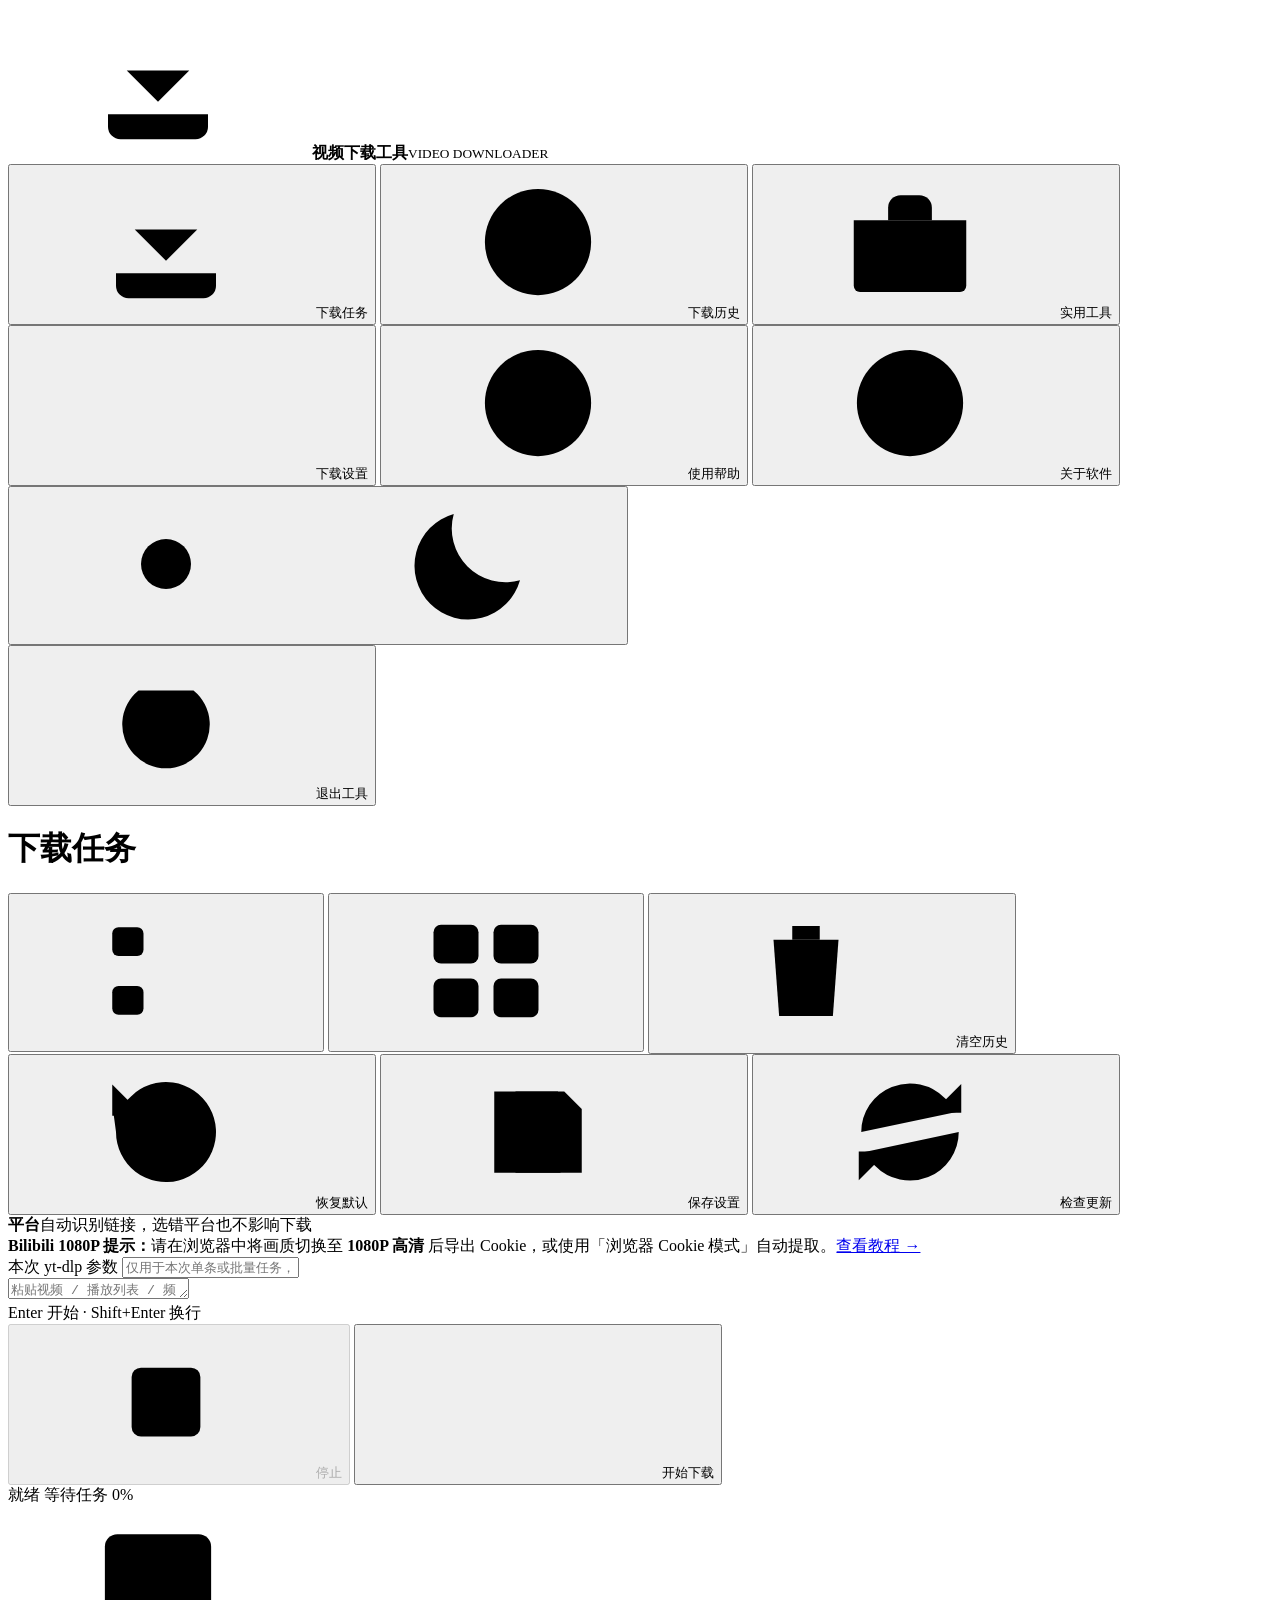
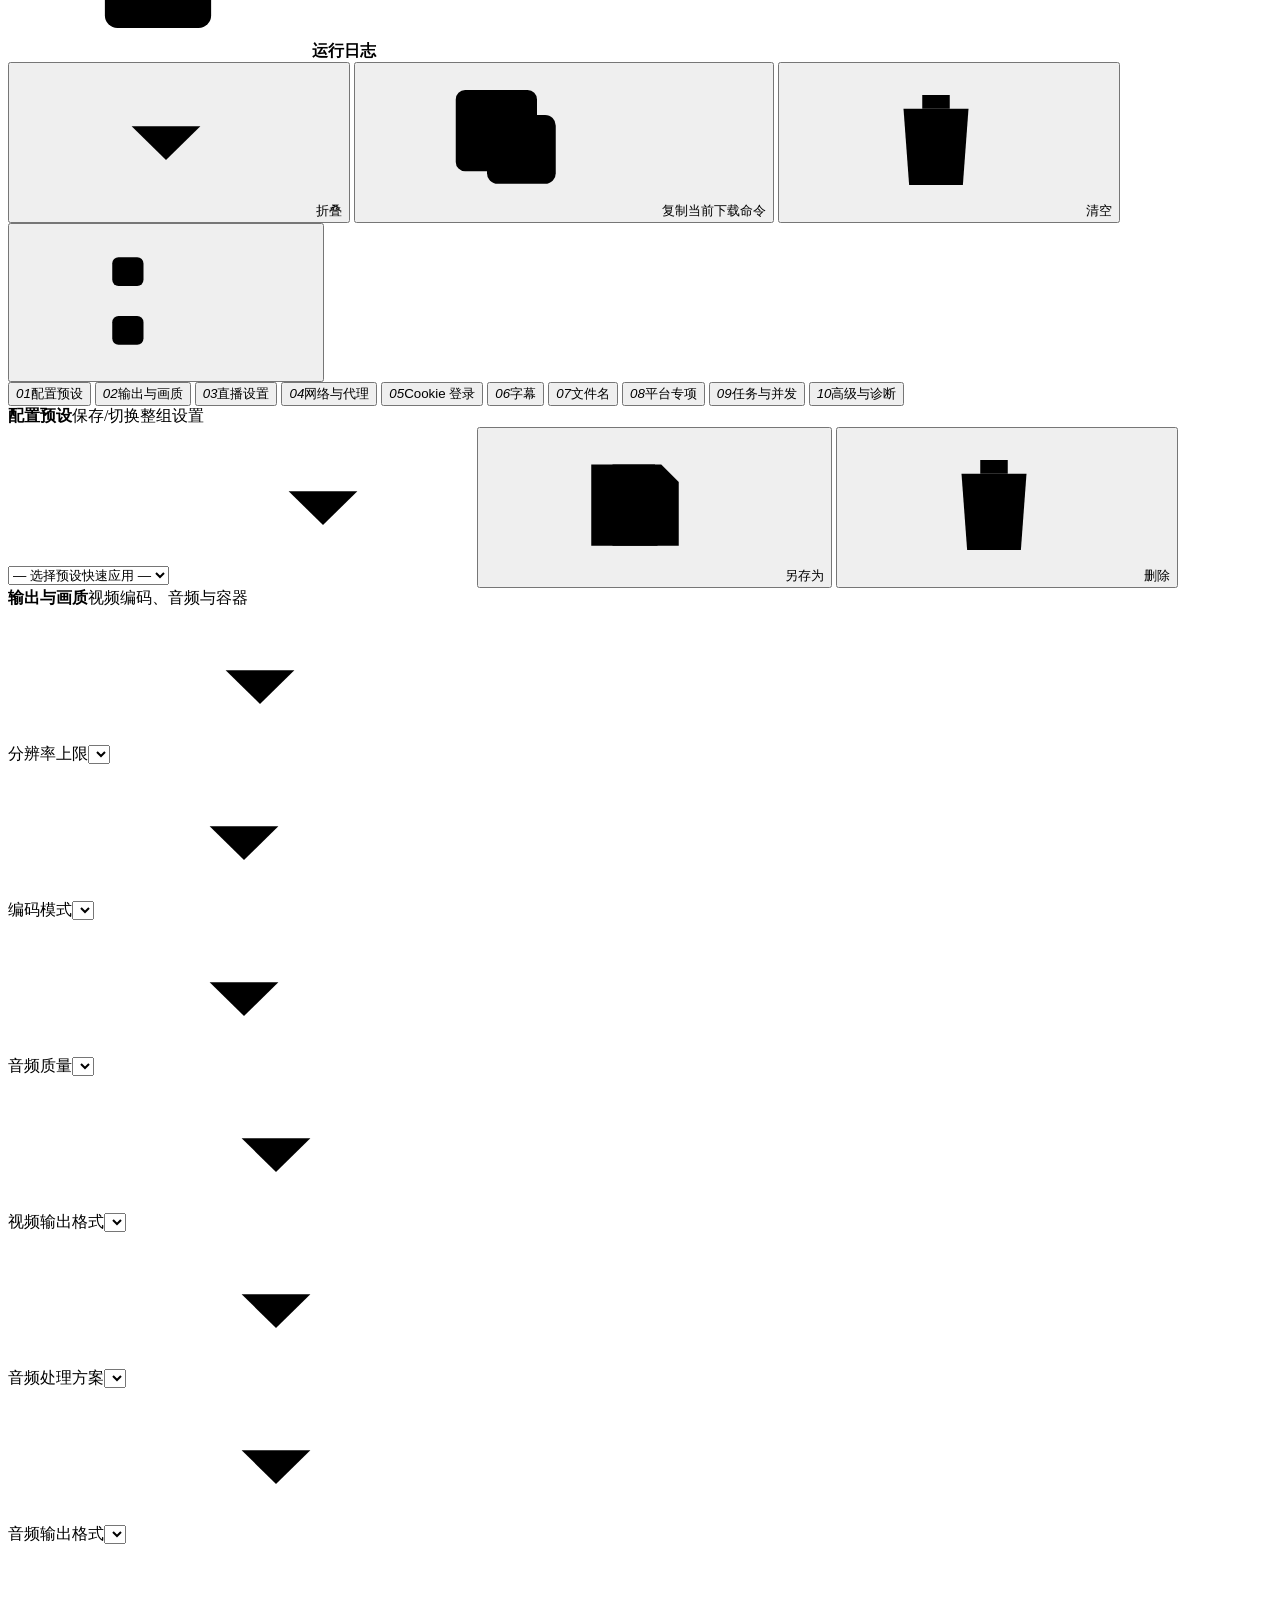
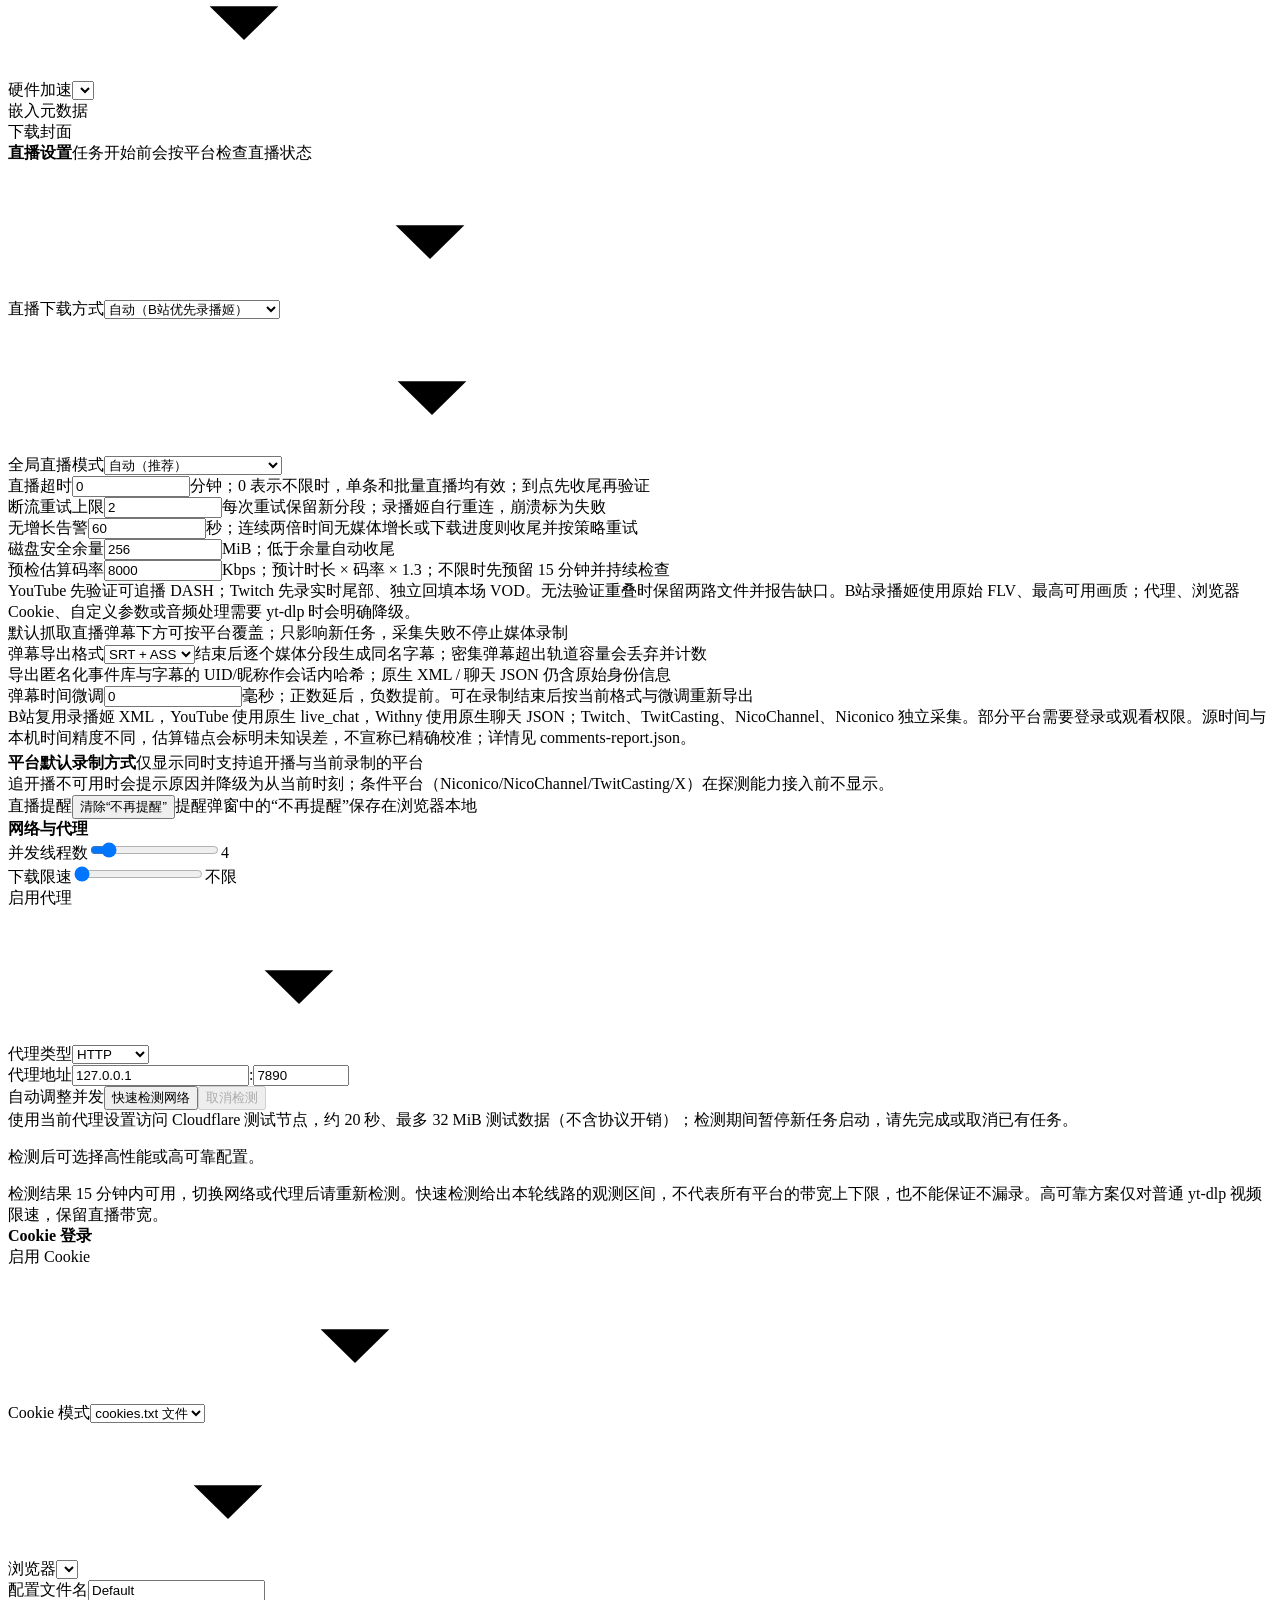
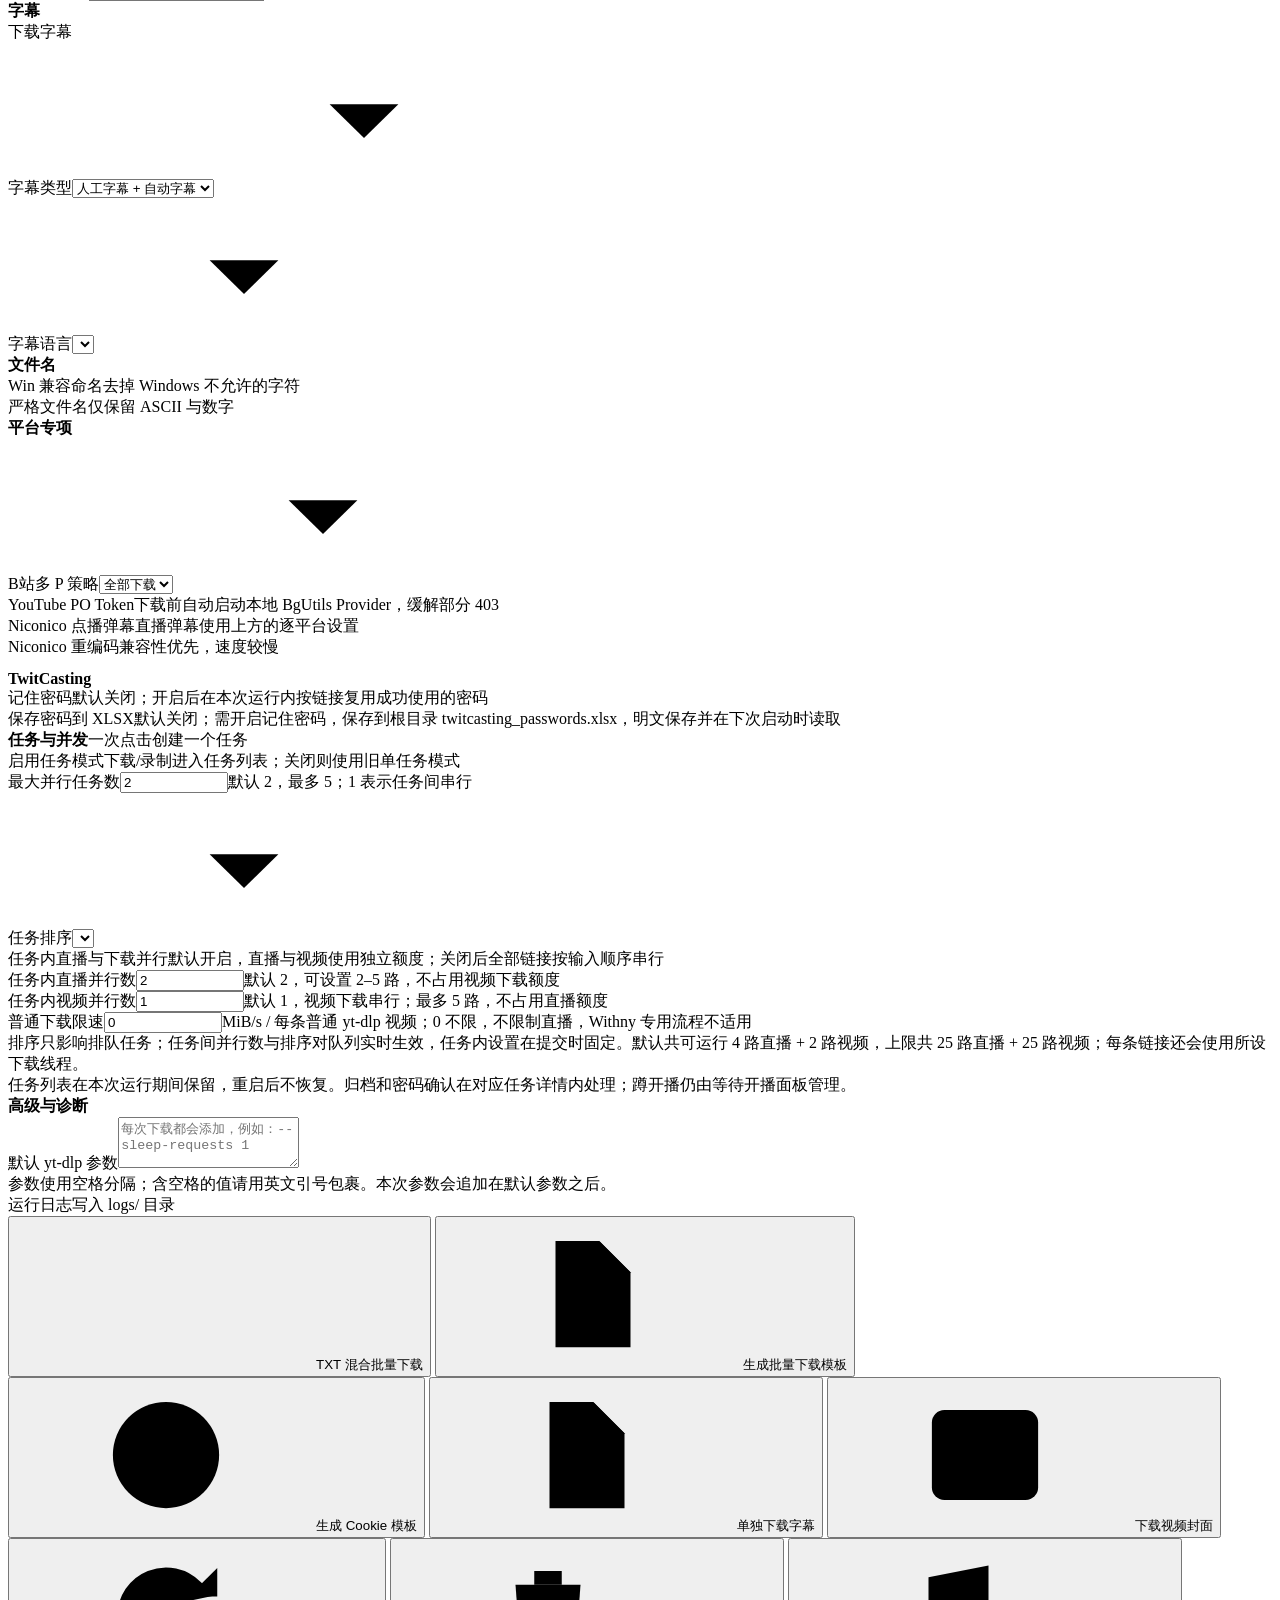
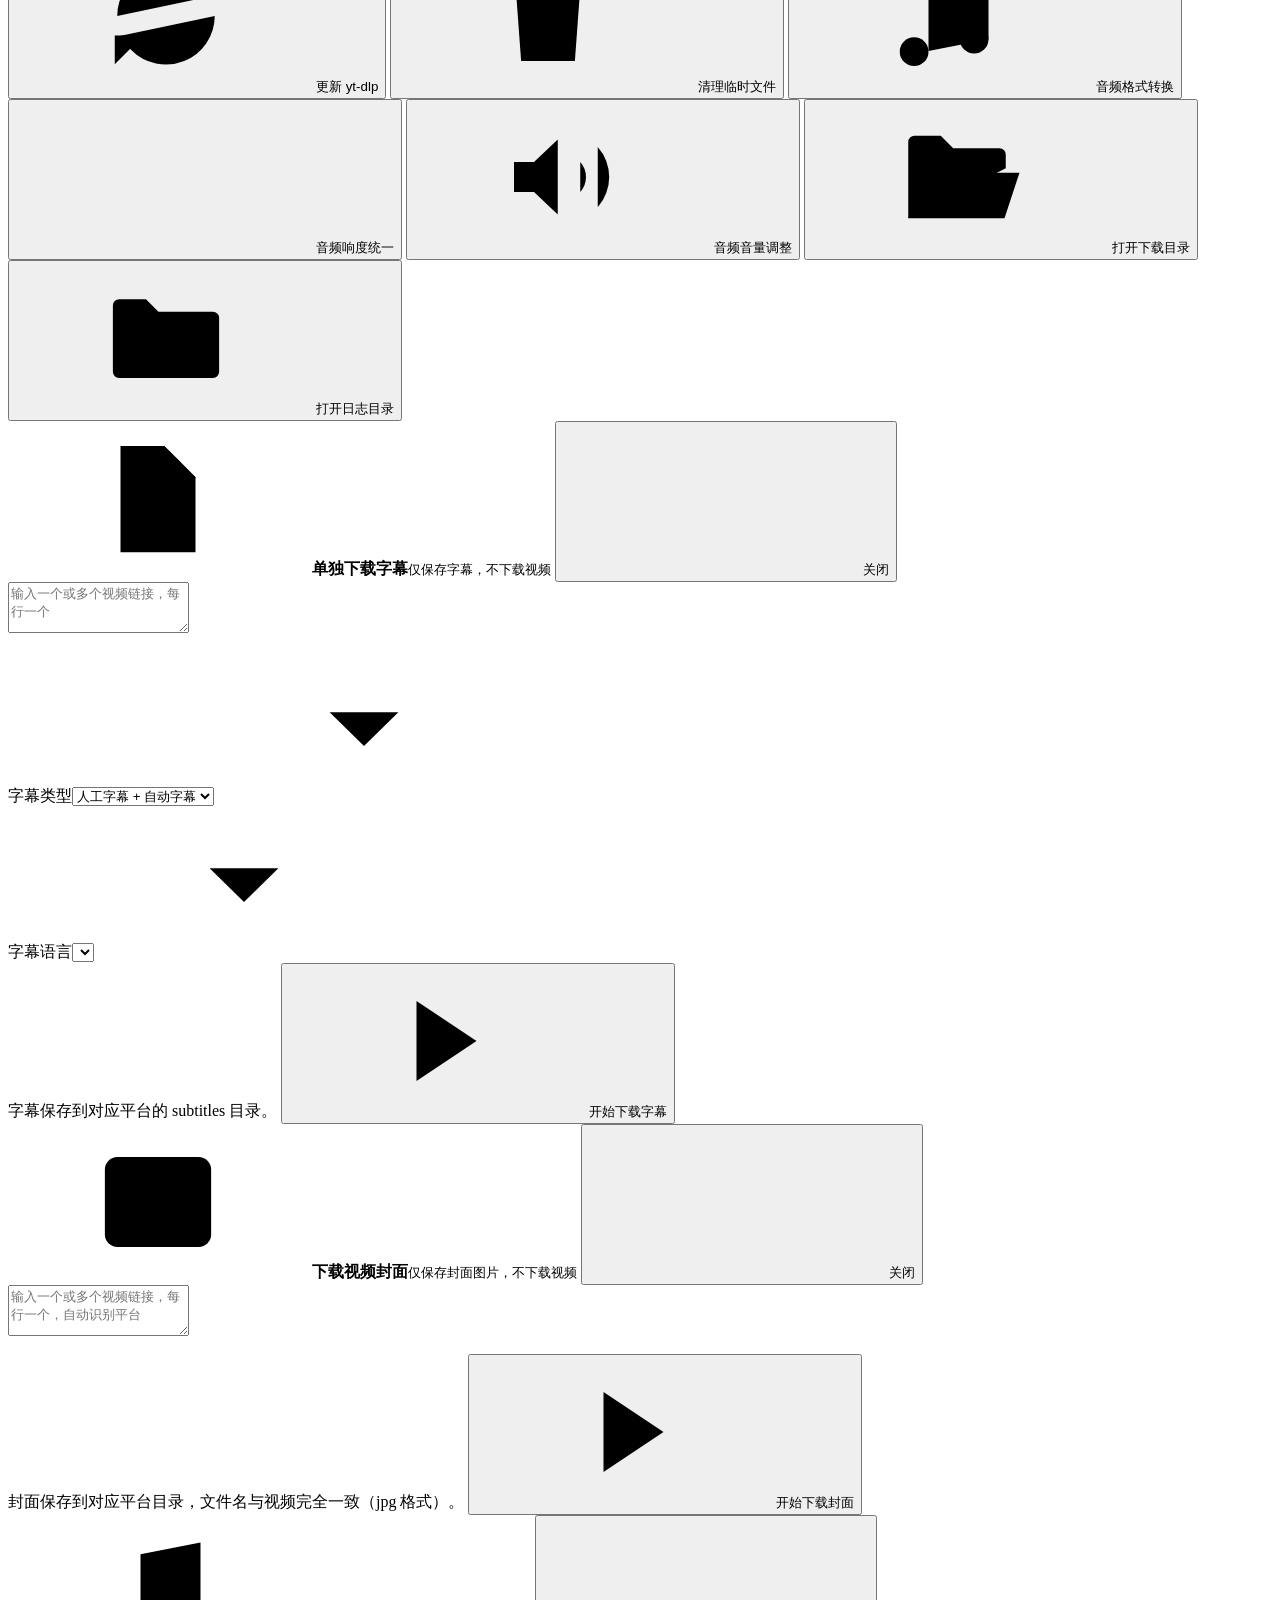
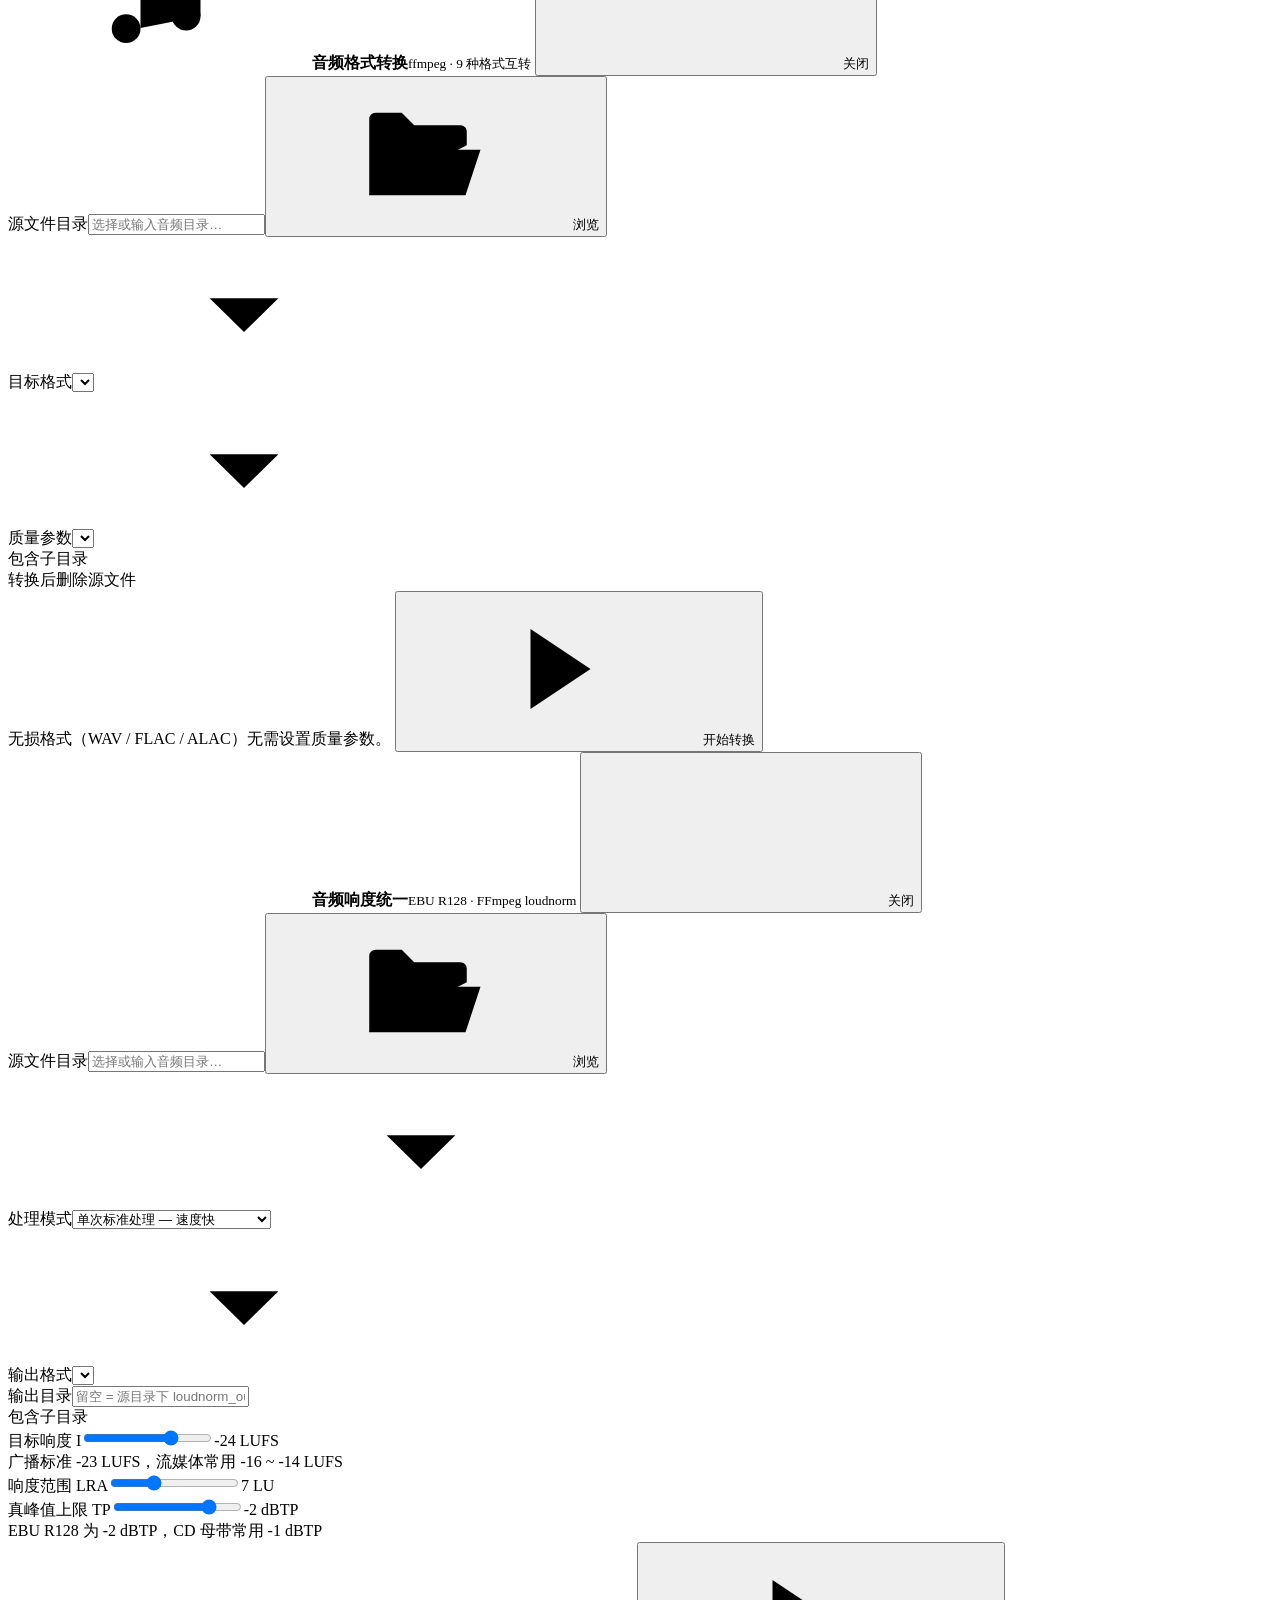
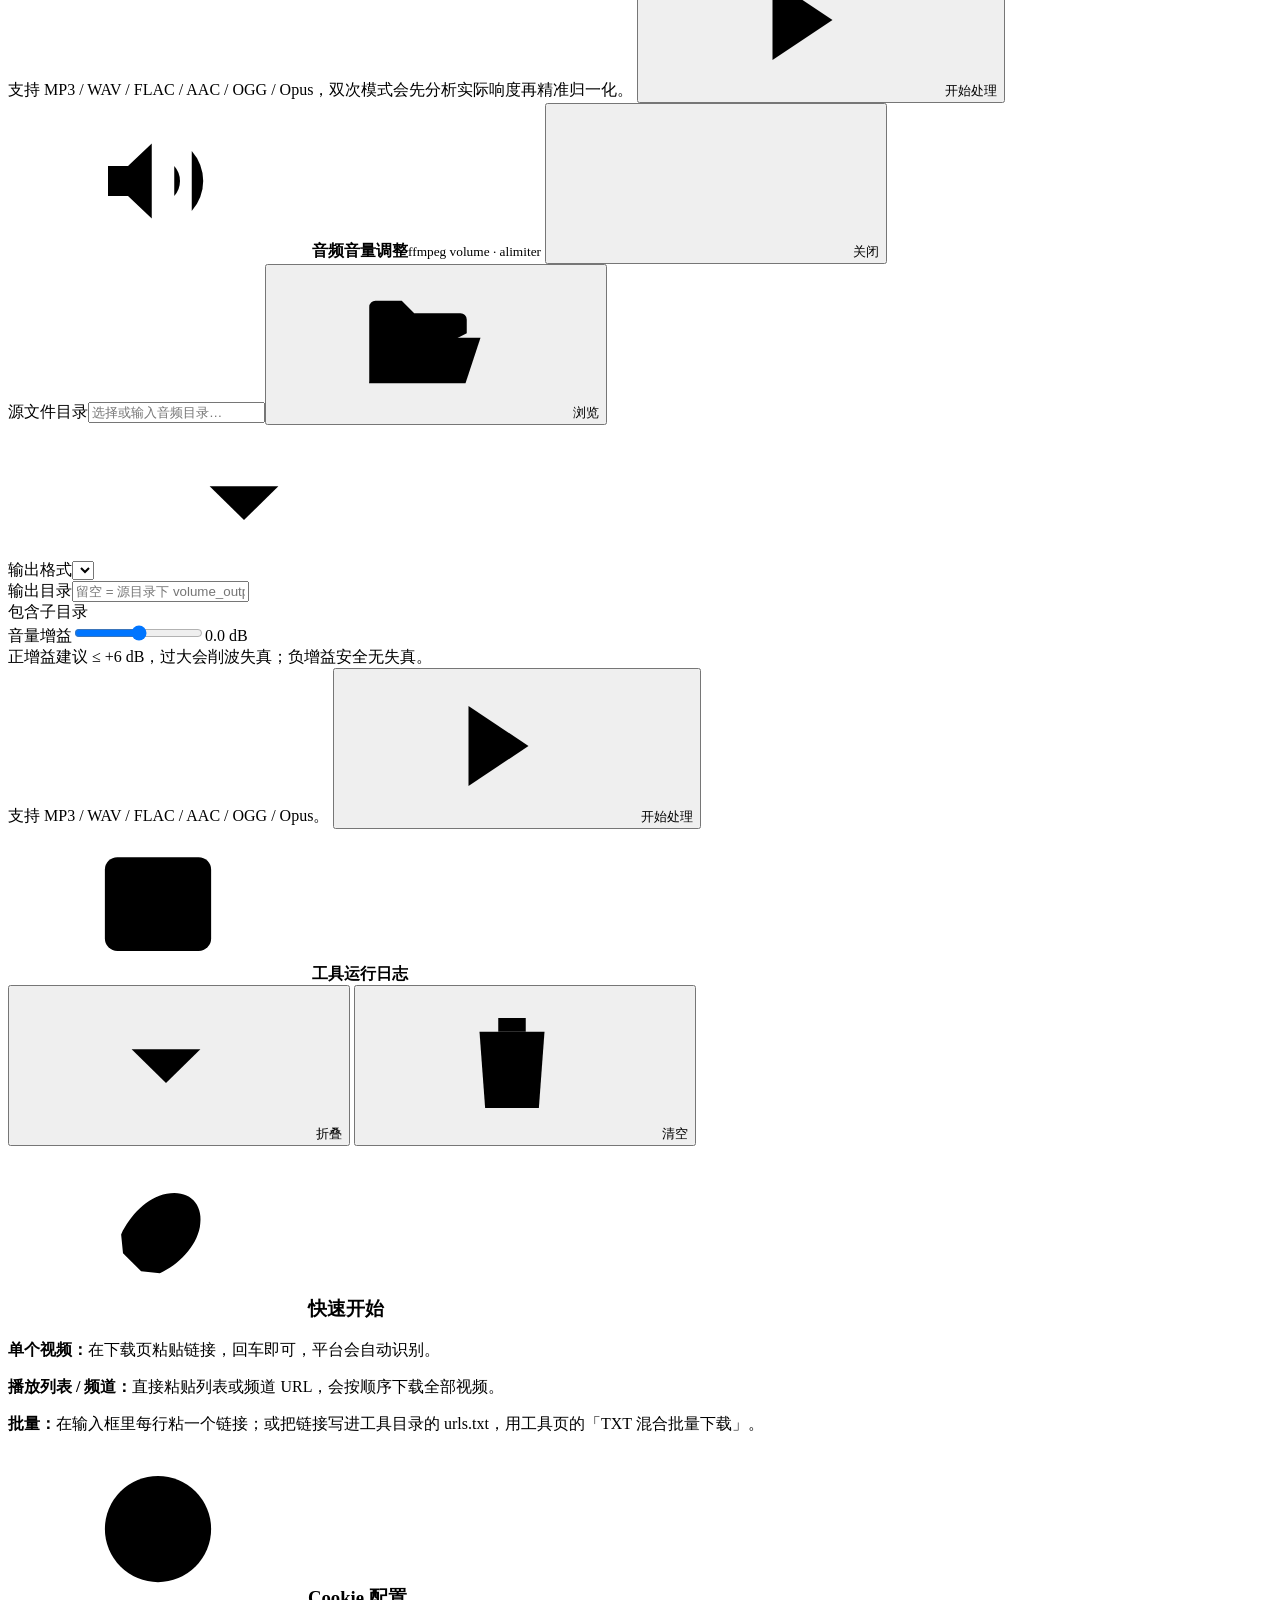
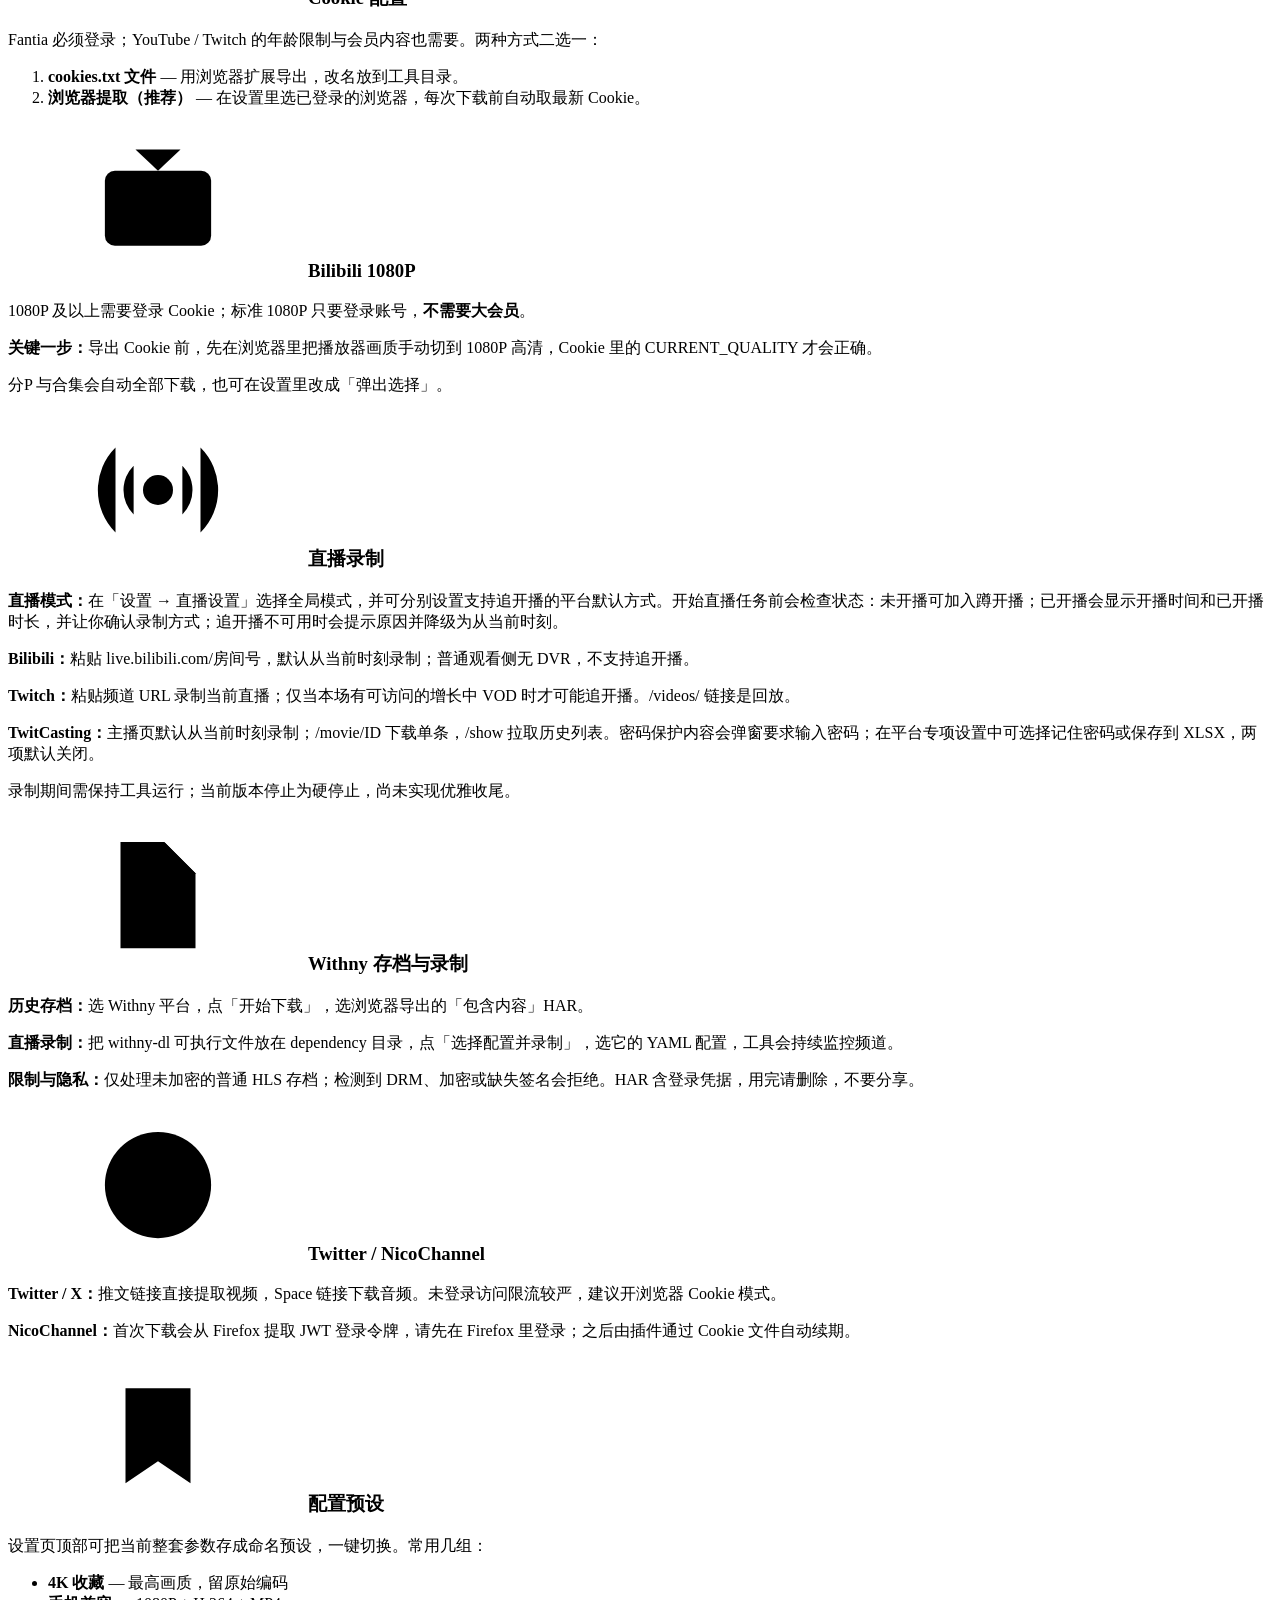
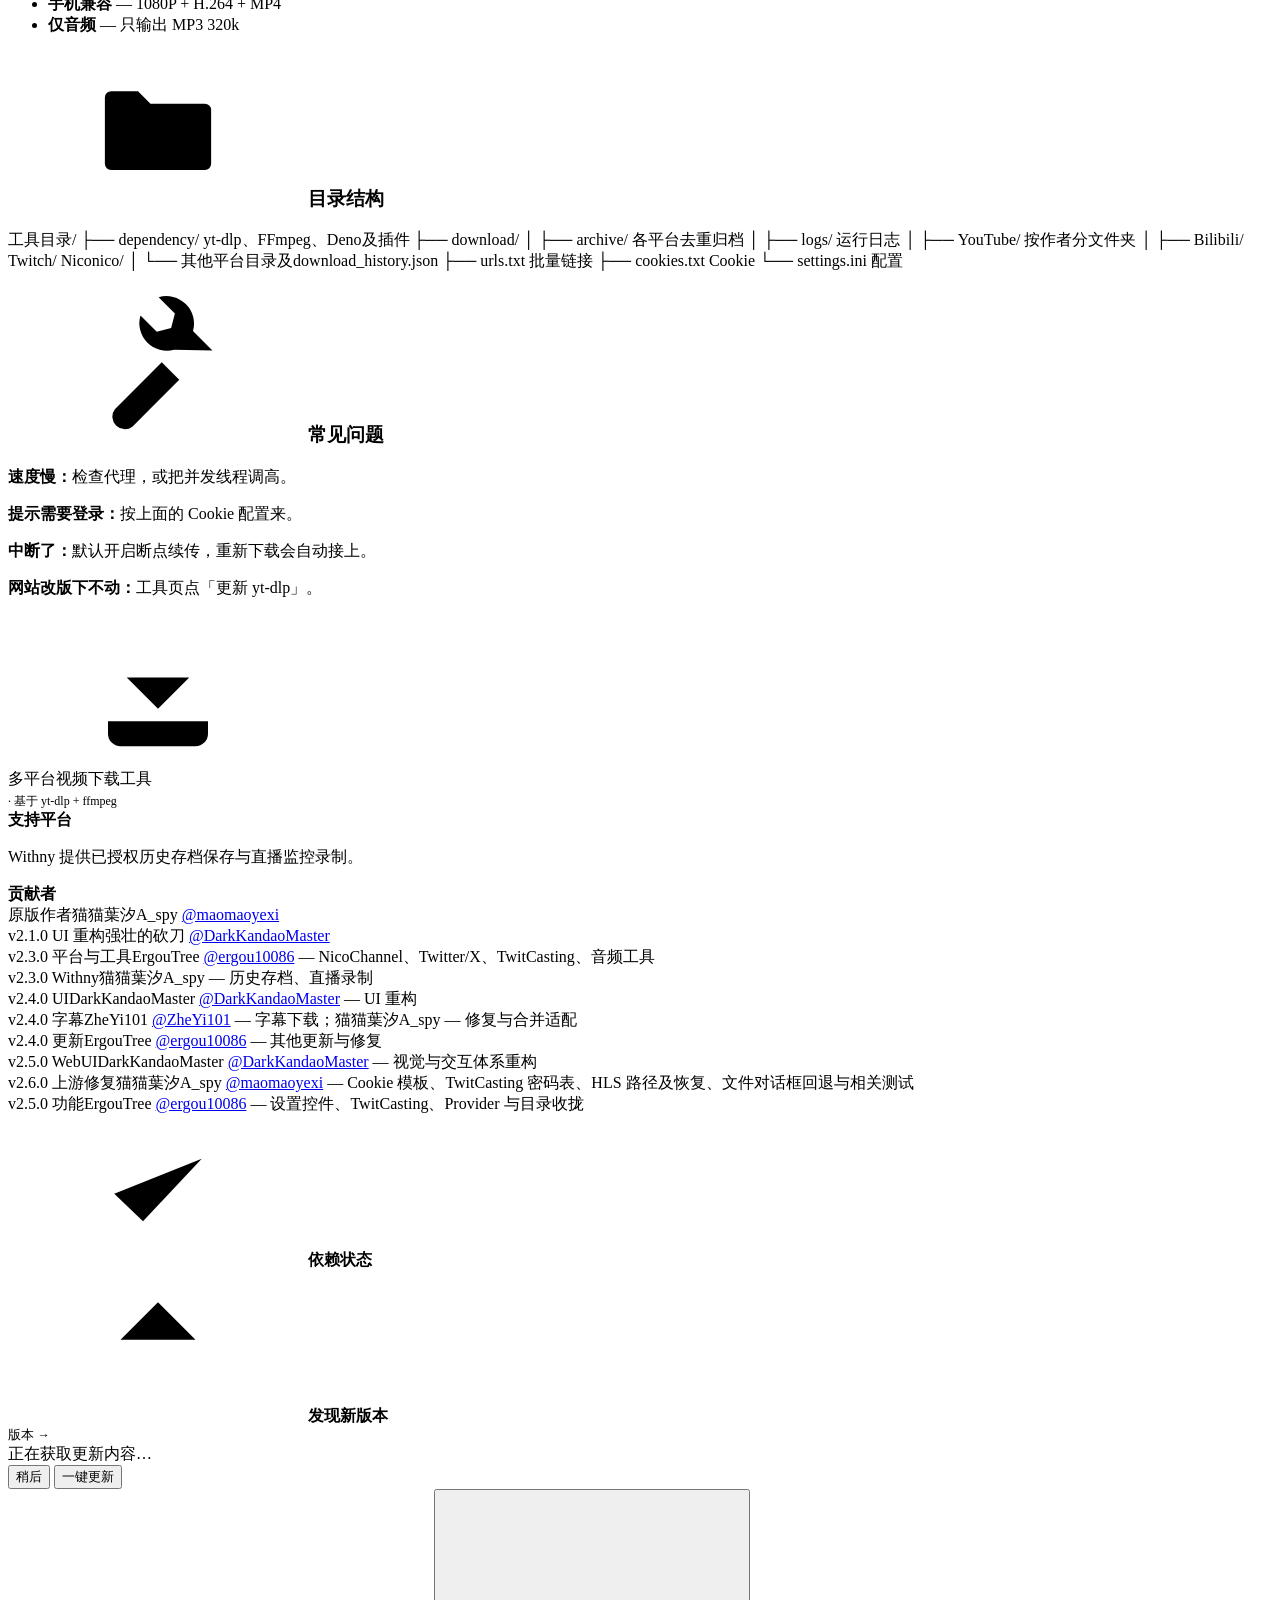
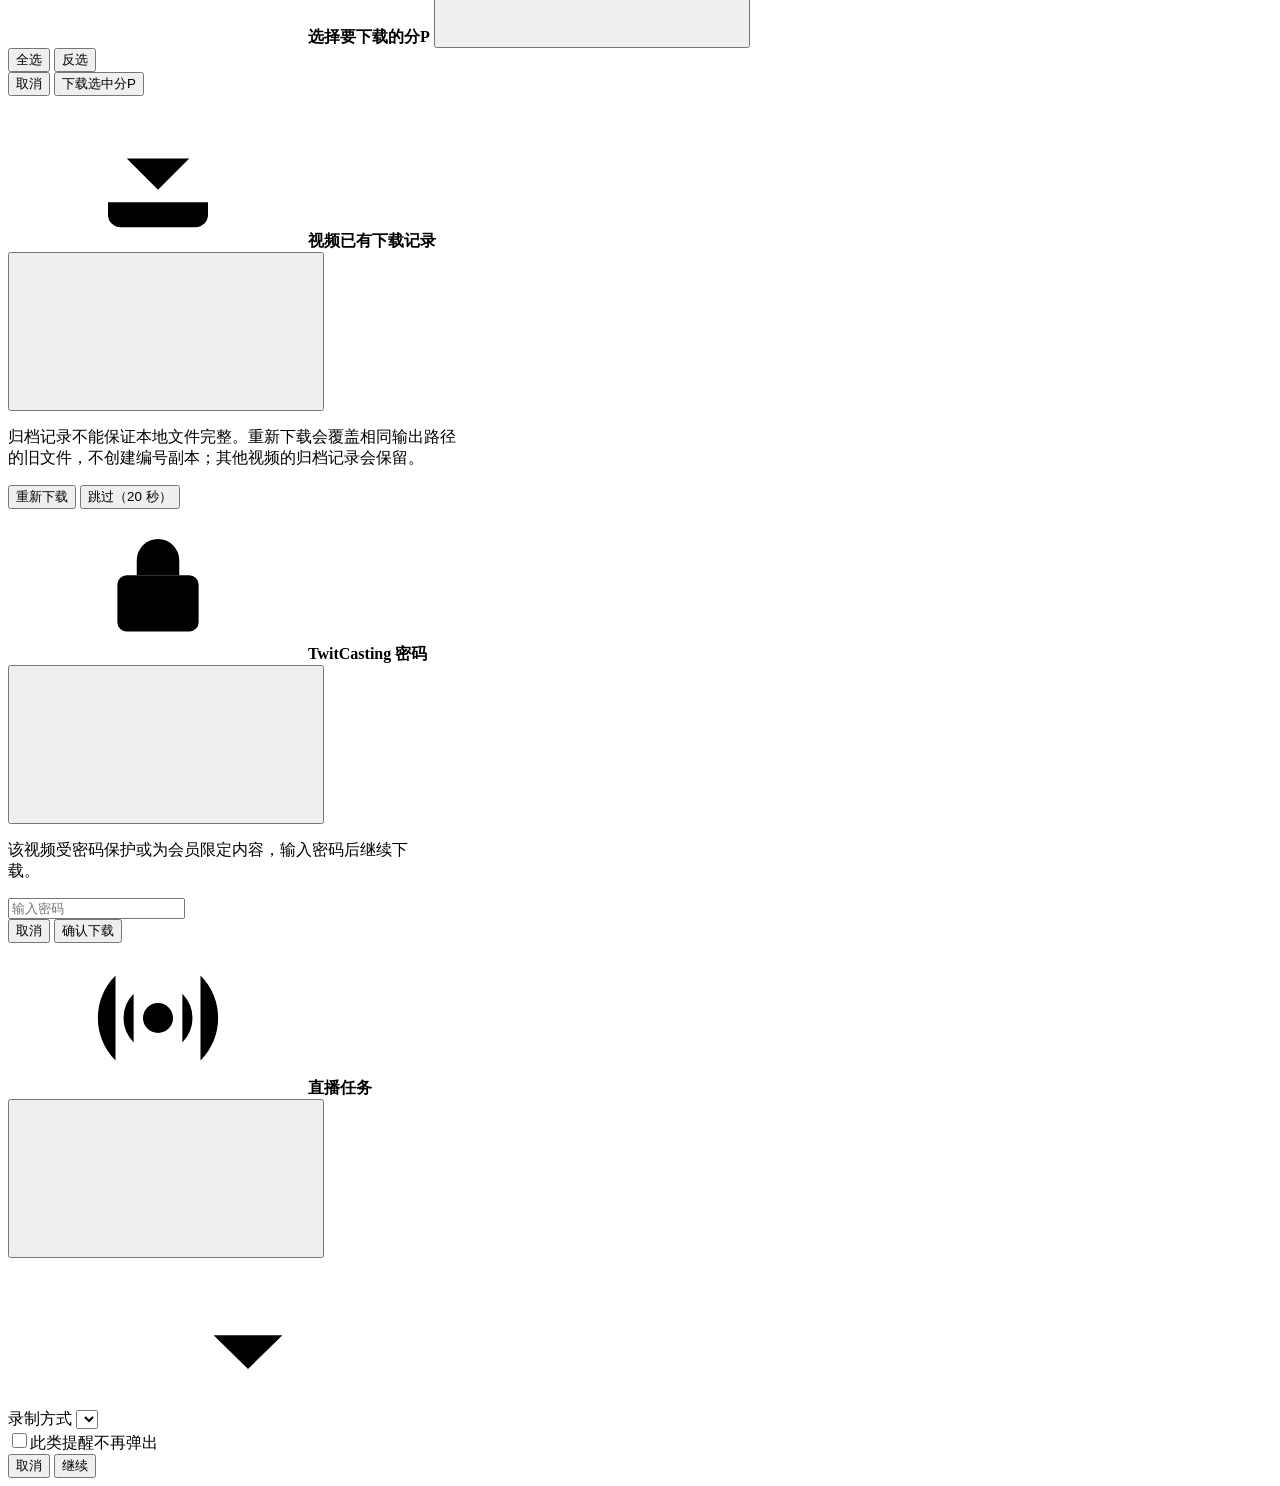
==== commit 4e5fa662: "Merge upstream v2.6.0 while preserving live recording architecture Keep the existing live domain, ta" ====
--- a/resource/templates/index.html
+++ b/resource/templates/index.html
@@ -1,741 +1,772 @@
-<!DOCTYPE html>
-<html lang="zh-CN" data-theme="dark">
-<head>
-<meta charset="UTF-8">
-<meta name="viewport" content="width=device-width, initial-scale=1.0">
-<title>多平台视频下载工具 WebUI</title>
-<meta name="color-scheme" content="dark light">
-<link rel="icon" href="data:image/svg+xml,%3Csvg xmlns='http://www.w3.org/2000/svg' viewBox='0 0 24 24' fill='none' stroke='%23888' stroke-width='1.6' stroke-linecap='round' stroke-linejoin='round'%3E%3Cpath d='M12 3v12'/%3E%3Cpath d='M7 10l5 5 5-5'/%3E%3Cpath d='M4 17v2a2 2 0 0 0 2 2h12a2 2 0 0 0 2-2v-2'/%3E%3C/svg%3E">
-<link rel="stylesheet" href="/static/css/base.css">
-<link rel="stylesheet" href="/static/css/dark.css">
-<link rel="stylesheet" href="/static/css/responsive.css">
-<link rel="stylesheet" href="/static/css/animations.css">
-</head>
-<body>
-
-<!-- ====== ICON SPRITE（stroke 1.6 / 16px 网格） ====== -->
-<svg width="0" height="0" style="position:absolute" aria-hidden="true">
-  <symbol id="i-download" viewBox="0 0 24 24"><path d="M12 3v12"></path><path d="M7 10l5 5 5-5"></path><path d="M4 17v2a2 2 0 0 0 2 2h12a2 2 0 0 0 2-2v-2"></path></symbol>
-  <symbol id="i-clock" viewBox="0 0 24 24"><circle cx="12" cy="12" r="8.5"></circle><path d="M12 7.2V12l3.4 2"></path></symbol>
-  <symbol id="i-toolbox" viewBox="0 0 24 24"><path d="M3 8.5h18V19a1 1 0 0 1-1 1H4a1 1 0 0 1-1-1V8.5z"></path><path d="M8.5 8.5V6.5a2 2 0 0 1 2-2h3a2 2 0 0 1 2 2v2"></path><path d="M3 13.2h18"></path></symbol>
-  <symbol id="i-sliders" viewBox="0 0 24 24"><path d="M4 8.5h16"></path><path d="M4 15.5h16"></path><path d="M9.5 5.5v6"></path><path d="M15.5 12.5v6"></path></symbol>
-  <symbol id="i-help" viewBox="0 0 24 24"><circle cx="12" cy="12" r="8.5"></circle><path d="M9.5 9.6a2.6 2.6 0 1 1 3.2 2.9v1.4"></path><path d="M12.7 17.2h0"></path></symbol>
-  <symbol id="i-info" viewBox="0 0 24 24"><circle cx="12" cy="12" r="8.5"></circle><path d="M12 11.2v5"></path><path d="M12 8h0"></path></symbol>
-  <symbol id="i-sun" viewBox="0 0 24 24"><circle cx="12" cy="12" r="4"></circle><path d="M12 3v2M12 19v2M3 12h2M19 12h2M5.6 5.6l1.5 1.5M16.9 16.9l1.5 1.5M18.4 5.6l-1.5 1.5M7.1 16.9l-1.5 1.5"></path></symbol>
-  <symbol id="i-moon" viewBox="0 0 24 24"><path d="M20 14.6A8.6 8.6 0 0 1 9.4 4a8.6 8.6 0 1 0 10.6 10.6z"></path></symbol>
-  <symbol id="i-power" viewBox="0 0 24 24"><path d="M12 4v8"></path><path d="M7.6 6.8a7 7 0 1 0 8.8 0"></path></symbol>
-  <symbol id="i-plus" viewBox="0 0 24 24"><path d="M12 5v14M5 12h14"></path></symbol>
-  <symbol id="i-square" viewBox="0 0 24 24"><rect x="6.5" y="6.5" width="11" height="11" rx="1.5"></rect></symbol>
-  <symbol id="i-radio" viewBox="0 0 24 24"><circle cx="12" cy="12" r="2.4"></circle><path d="M8.1 8.1a5.5 5.5 0 0 0 0 7.8M15.9 15.9a5.5 5.5 0 0 0 0-7.8"></path><path d="M5.2 5.2a9.6 9.6 0 0 0 0 13.6M18.8 18.8a9.6 9.6 0 0 0 0-13.6"></path></symbol>
-  <symbol id="i-terminal" viewBox="0 0 24 24"><rect x="3.5" y="4.5" width="17" height="15" rx="2"></rect><path d="M8 9.8l2.6 2.4L8 14.6"></path><path d="M13.2 15h3.6"></path></symbol>
-  <symbol id="i-trash" viewBox="0 0 24 24"><path d="M4.5 7h15"></path><path d="M9.8 7V4.8h4.4V7"></path><path d="M6.8 7l.9 12.2h8.6L17.2 7"></path></symbol>
-  <symbol id="i-copy" viewBox="0 0 24 24"><rect x="8" y="8" width="11" height="11" rx="1.7"></rect><path d="M16 8V5.5A1.5 1.5 0 0 0 14.5 4h-10A1.5 1.5 0 0 0 3 5.5v10A1.5 1.5 0 0 0 4.5 17H8"></path></symbol>
-  <symbol id="i-folder" viewBox="0 0 24 24"><path d="M3.5 6.8a1 1 0 0 1 1-1h4.3l2 2h8.7a1 1 0 0 1 1 1v8.6a1 1 0 0 1-1 1h-15a1 1 0 0 1-1-1V6.8z"></path></symbol>
-  <symbol id="i-folder-open" viewBox="0 0 24 24"><path d="M3.4 18.6V6.4a1 1 0 0 1 1-1h4.2l2 2h7.4a1 1 0 0 1 1 1v2.2"></path><path d="M3.4 18.6l2.4-7.3h15.4l-2.4 7.3H3.4z"></path></symbol>
-  <symbol id="i-refresh" viewBox="0 0 24 24"><path d="M4.2 12a7.8 7.8 0 0 1 13.4-5.4l2.2 2.1"></path><path d="M20.2 4.3v4.6h-4.6"></path><path d="M19.8 12a7.8 7.8 0 0 1-13.4 5.4l-2.2-2.1"></path><path d="M3.8 19.7v-4.6h4.6"></path></symbol>
-  <symbol id="i-rotate" viewBox="0 0 24 24"><path d="M4 12a8 8 0 1 0 2.4-5.7L3.6 9"></path><path d="M3.4 4.4V9.4h5"></path></symbol>
-  <symbol id="i-file-text" viewBox="0 0 24 24"><path d="M6 3.5h7l5 5v12H6z"></path><path d="M13 3.5v5h5"></path><path d="M9 13h6M9 16.6h4"></path></symbol>
-  <symbol id="i-cookie" viewBox="0 0 24 24"><circle cx="12" cy="12" r="8.5"></circle><path d="M9.2 9.2h0M14.8 10h0M11 14.6h0M15.4 14.4h0"></path></symbol>
-  <symbol id="i-image" viewBox="0 0 24 24"><rect x="3.5" y="4.8" width="17" height="14.4" rx="2"></rect><circle cx="8.9" cy="9.8" r="1.6"></circle><path d="M4.4 16.6l4.4-4 3.3 2.9 3-2.5 4.5 3.6"></path></symbol>
-  <symbol id="i-music" viewBox="0 0 24 24"><path d="M9.2 17.6V5.8l9.6-1.9v11.8"></path><circle cx="6.9" cy="17.7" r="2.3"></circle><circle cx="16.5" cy="15.7" r="2.3"></circle></symbol>
-  <symbol id="i-volume" viewBox="0 0 24 24"><path d="M4 9.6h3.2L11 6v12l-3.8-3.6H4z"></path><path d="M14.6 9.6a3.6 3.6 0 0 1 0 4.8"></path><path d="M17.4 7.2a7.2 7.2 0 0 1 0 9.6"></path></symbol>
-  <symbol id="i-list" viewBox="0 0 24 24"><path d="M4 7h16M4 12h16M4 17h10"></path></symbol>
-  <symbol id="i-view-list" viewBox="0 0 24 24"><rect x="3.4" y="5" width="5" height="4.6" rx="1"></rect><rect x="3.4" y="14.4" width="5" height="4.6" rx="1"></rect><path d="M11.4 6.4h9.2M11.4 9.4h6M11.4 15.8h9.2M11.4 18.8h6"></path></symbol>
-  <symbol id="i-view-grid" viewBox="0 0 24 24"><rect x="3.6" y="4.6" width="7.2" height="6.2" rx="1.2"></rect><rect x="13.2" y="4.6" width="7.2" height="6.2" rx="1.2"></rect><rect x="3.6" y="13.2" width="7.2" height="6.2" rx="1.2"></rect><rect x="13.2" y="13.2" width="7.2" height="6.2" rx="1.2"></rect></symbol>
-  <symbol id="i-check" viewBox="0 0 24 24"><path d="M5 12.6l4.6 4.4L19 7"></path></symbol>
-  <symbol id="i-x" viewBox="0 0 24 24"><path d="M6.5 6.5l11 11M17.5 6.5l-11 11"></path></symbol>
-  <symbol id="i-chevron" viewBox="0 0 24 24"><path d="M6.5 9.8l5.5 5.4 5.5-5.4"></path></symbol>
-  <symbol id="i-chevron-up" viewBox="0 0 24 24"><path d="M6.5 14.2l5.5-5.4 5.5 5.4"></path></symbol>
-  <symbol id="i-play" viewBox="0 0 24 24"><path d="M8.4 5.6L18 12l-9.6 6.4z"></path></symbol>
-  <symbol id="i-save" viewBox="0 0 24 24"><path d="M5 5.5h11.2L19 8.3v10.2H5z"></path><path d="M8.4 5.5v4.4h6.8V5.5"></path><path d="M8.4 18.5v-4.6h7.2v4.6"></path></symbol>
-  <symbol id="i-bookmark" viewBox="0 0 24 24"><path d="M6.8 4.5h10.4v15.2L12 16.2l-5.2 3.5z"></path></symbol>
-  <symbol id="i-globe" viewBox="0 0 24 24"><circle cx="12" cy="12" r="8.5"></circle><path d="M3.6 12h16.8"></path><path d="M12 3.5c2.2 2.4 3.3 5.3 3.3 8.5s-1.1 6.1-3.3 8.5c-2.2-2.4-3.3-5.3-3.3-8.5S9.8 5.9 12 3.5z"></path></symbol>
-  <symbol id="i-arrow-up" viewBox="0 0 24 24"><path d="M12 19.5V5"></path><path d="M6 11l6-6 6 6"></path></symbol>
-  <symbol id="i-lock" viewBox="0 0 24 24"><rect x="5.5" y="10.6" width="13" height="9" rx="1.5"></rect><path d="M8.6 10.6V8.2a3.4 3.4 0 0 1 6.8 0v2.4"></path></symbol>
-  <symbol id="i-inbox" viewBox="0 0 24 24"><path d="M3.5 13.2l2.8-8.4h11.4l2.8 8.4v6H3.5v-6z"></path><path d="M3.5 13.2H9a1 1 0 0 1 1 1 1 1 0 0 0 1 1h2a1 1 0 0 0 1-1 1 1 0 0 1 1-1h5.5"></path></symbol>
-  <symbol id="i-alert" viewBox="0 0 24 24"><path d="M12 4.4l8.4 15.2H3.6z"></path><path d="M12 10v4"></path><path d="M12 16.6h0"></path></symbol>
-  <symbol id="i-rocket" viewBox="0 0 24 24"><path d="M13.4 4.6c3.6-.7 6 1.7 5.3 5.3-.6 3.2-3.4 6-6.4 7.4l-3-.3-2.9-2.9-.3-3c1.4-3 4.1-5.9 7.3-6.5z"></path><circle cx="14.4" cy="9.6" r="1.6"></circle><path d="M8.4 15.6L5 19"></path></symbol>
-  <symbol id="i-tv" viewBox="0 0 24 24"><rect x="3.5" y="7" width="17" height="12" rx="1.6"></rect><path d="M8.4 3.6L12 7l3.6-3.4"></path></symbol>
-  <symbol id="i-wrench" viewBox="0 0 24 24"><path d="M14.6 9.4a4.4 4.4 0 0 1-5.4-5.5l2.6 2.6 2.3-.6.6-2.3-2.6-2.6a4.4 4.4 0 0 1 5.5 5.4l3.1 3.1"></path><path d="M12.6 11.4L5.1 18.9a2 2 0 0 0 2.8 2.8l7.5-7.5"></path></symbol>
-</svg>
-
-<div class="app">
-
-  <!-- ====== RAIL ====== -->
-  <aside class="rail" aria-label="应用侧栏">
-    <div class="brand">
-      <span class="mk" id="brandMark"><svg class="ico s18"><use href="#i-download"></use></svg></span>
-      <span><b>视频下载工具</b><small>VIDEO DOWNLOADER</small></span>
-    </div>
-
-    <nav class="nav" aria-label="主导航">
-      <button class="ni on" data-page="download"><svg class="ico"><use href="#i-download"></use></svg><span>下载任务</span></button>
-      <button class="ni" data-page="history"><svg class="ico"><use href="#i-clock"></use></svg><span>下载历史</span><span class="dot" id="historyDot" aria-hidden="true"></span></button>
-      <span class="gap"></span>
-      <button class="ni" data-page="tools"><svg class="ico"><use href="#i-toolbox"></use></svg><span>实用工具</span></button>
-      <button class="ni" data-page="settings"><svg class="ico"><use href="#i-sliders"></use></svg><span>下载设置</span></button>
-      <span class="gap"></span>
-      <button class="ni" data-page="help"><svg class="ico"><use href="#i-help"></use></svg><span>使用帮助</span></button>
-      <button class="ni" data-page="about"><svg class="ico"><use href="#i-info"></use></svg><span>关于软件</span></button>
-    </nav>
-
-    <div class="railft">
-      <div class="railrow">
-        <span class="v" id="ver"></span>
-        <button class="ib theme-toggle" title="切换明暗主题" aria-label="切换明暗主题">
-          <svg class="ico s14 ico-sun"><use href="#i-sun"></use></svg>
-          <svg class="ico s14 ico-moon"><use href="#i-moon"></use></svg>
-        </button>
-      </div>
-      <button class="exit" onclick="exitApp()" title="彻底关闭工具"><svg class="ico s14"><use href="#i-power"></use></svg>退出工具</button>
-    </div>
-  </aside>
-
-  <!-- ====== MAIN ====== -->
-  <div class="main">
-    <div class="topline" id="topline"></div>
-
-    <header class="top">
-      <h1 id="pageTitle">下载任务</h1>
-      <span class="sub" id="historyCount" data-top="history"></span>
-      <div class="tacts">
-        <button class="btn sm gh" id="updateBadge" style="display:none" onclick="showUpdatePanel()"><svg class="ico s14"><use href="#i-arrow-up"></use></svg><span id="updateBadgeText">有新版本</span></button>
-
-        <span class="seg" data-top="history">
-          <button id="viewList" title="列表视图" onclick="setHistoryView(historyView === 'list' ? 'grid' : 'list')"><svg class="ico s14"><use href="#i-view-list"></use></svg></button>
-          <button id="viewGrid" title="网格视图" onclick="setHistoryView(historyView === 'list' ? 'grid' : 'list')"><svg class="ico s14"><use href="#i-view-grid"></use></svg></button>
-        </span>
-        <button class="btn sm dgr" data-top="history" onclick="clearHistoryUI()"><svg class="ico s14"><use href="#i-trash"></use></svg>清空历史</button>
-
-        <button class="btn sm" data-top="settings" onclick="resetSettings()"><svg class="ico s14"><use href="#i-rotate"></use></svg>恢复默认</button>
-        <button class="btn sm pri" data-top="settings" onclick="saveSettings()"><svg class="ico s14"><use href="#i-save"></use></svg>保存设置</button>
-
-        <button class="btn sm" data-top="about" onclick="checkUpdateNow()"><svg class="ico s14"><use href="#i-refresh"></use></svg>检查更新</button>
-
-        <button class="ib theme-toggle mobile-only" style="display:none" title="切换明暗主题" aria-label="切换明暗主题">
-          <svg class="ico s14 ico-sun"><use href="#i-sun"></use></svg>
-          <svg class="ico s14 ico-moon"><use href="#i-moon"></use></svg>
-        </button>
-      </div>
-    </header>
-
-    <div class="pad">
-
-      <!-- ====== 下载任务 ====== -->
-      <div class="page active" id="page-download">
-
-        <div class="sect">
-          <div class="sh"><b>平台</b><span class="rule"></span><span class="note">自动识别链接，选错平台也不影响下载</span></div>
-          <div class="chips" id="platforms"></div>
-        </div>
-
-        <div class="compose-wrap">
-          <div class="notice" id="bilibiliHint">
-            <b>Bilibili 1080P 提示：</b>请在浏览器中将画质切换至 <b>1080P 高清</b> 后导出 Cookie，或使用「浏览器 Cookie 模式」自动提取。<a href="#" onclick="setActivePage('help');return false;">查看教程 →</a>
-          </div>
-          <div class="notice" id="twitterHint" style="display:none">
-            <b>Twitter/X 提示：</b>部分内容需要登录才能下载，建议使用「浏览器 Cookie 模式」自动提取登录状态。
-          </div>
-          <div class="notice" id="twitcastingHint" style="display:none">
-            <b>TwitCasting 提示：</b>受限归档建议使用已登录的 Firefox；密码视频会自动弹窗。若 m3u8 返回 400，工具会依次尝试直连与 Firefox 登录状态；多初始化片段会按“下载线程数”并发预取，再由 FFmpeg 本地封装。
-          </div>
-          <div class="notice" id="nicochannelHint" style="display:none">
-            <b>NicoChannel 提示：</b>首次下载需从 Firefox 自动提取 JWT 登录令牌，请确保已在 Firefox 中登录 <b>nicochannel.jp</b>。
-          </div>
-          <div class="notice" id="withnyHint" style="display:none">
-            <b>Withny 提示：</b>历史存档选浏览器导出的「包含内容」HAR，直播录制选 withny-dl 的 YAML 配置。凭据可能含登录信息，请勿分享。<a href="#" onclick="setActivePage('help');return false;">查看教程 →</a>
-          </div>
-
-          <div class="task-options-row">
-            <div class="task-option-actions">
-              <button class="btn sm" id="btnTaskYtdlpArgs" onclick="showTaskYtdlpArgs()" type="button" aria-haspopup="dialog" aria-controls="taskYtdlpArgsOverlay">
-                <svg class="ico s14"><use href="#i-terminal"></use></svg><span>本次 yt-dlp 参数</span><span class="task-args-indicator" id="taskYtdlpArgsIndicator" hidden aria-hidden="true"></span>
-              </button>
-              <button class="btn sm" id="btnLiveRecordSettings" onclick="showLiveRecordSettings()" type="button" aria-haspopup="dialog" aria-controls="liveRecordOverlay">
-                <svg class="ico s14"><use href="#i-radio"></use></svg><span>直播录制设置</span>
-              </button>
-            </div>
-            <span class="dim" id="liveRecordSummary">追开播 · 起点优先</span>
-          </div>
-
-          <div class="compose">
-            <textarea class="ta" id="urlInput" rows="1" placeholder="粘贴视频 / 播放列表 / 频道 / 直播链接，每行一个…"></textarea>
-            <div class="cbar">
-              <span class="tip" id="composeTip">Enter 开始 · Shift+Enter 换行</span>
-              <div class="cacts">
-                <button class="btn" id="btnWithnyLive" onclick="startWithnyLive()" style="display:none"><svg class="ico s14"><use href="#i-radio"></use></svg>选择配置并录制</button>
-                <button class="btn dgr" id="btnStop" onclick="stopDl()" disabled><svg class="ico s14"><use href="#i-square"></use></svg>停止</button>
-                <button class="btn pri" id="btnStart" onclick="startDl()"><svg class="ico s14"><use href="#i-plus"></use></svg><span id="btnStartLabel">开始下载</span></button>
-              </div>
-            </div>
-          </div>
-        </div>
-
-        <!-- ====== 本次 yt-dlp 参数 ====== -->
-        <div class="scrim" id="taskYtdlpArgsOverlay" onclick="if(event.target===this) hideTaskYtdlpArgs()">
-          <div class="dlg task-args-dlg" role="dialog" aria-modal="true" aria-labelledby="taskYtdlpArgsDialogTitle">
-            <div class="dhead">
-              <svg class="ico s18"><use href="#i-terminal"></use></svg><b id="taskYtdlpArgsDialogTitle">本次 yt-dlp 参数</b>
-              <button class="btn sm gh" onclick="hideTaskYtdlpArgs()" type="button" aria-label="关闭"><svg class="ico s14"><use href="#i-x"></use></svg></button>
-            </div>
-            <div class="dbody">
-              <label class="lb" for="task_ytdlp_args">附加参数</label>
-              <textarea class="ctl mono" id="task_ytdlp_args" maxlength="4000" rows="3" autocomplete="off" spellcheck="false" placeholder='例如：--sleep-requests 1' oninput="updateTaskYtdlpArgsUI()" aria-describedby="taskYtdlpArgsHint"></textarea>
-              <p class="hint" id="taskYtdlpArgsHint">仅用于下一次单条或批量下载，任务启动后自动清空。每次下载都要使用的参数，请在下载设置中填写「默认 yt-dlp 参数」。</p>
-            </div>
-            <div class="dfoot">
-              <button class="btn" onclick="hideTaskYtdlpArgs()" type="button">完成</button>
-            </div>
-          </div>
-        </div>
-
-        <!-- ====== 直播录制设置 ====== -->
-        <div class="scrim" id="liveRecordOverlay" onclick="if(event.target===this) hideLiveRecordSettings()">
-          <div class="dlg live-record-dlg" role="dialog" aria-modal="true" aria-labelledby="liveRecordDialogTitle">
-            <div class="dhead">
-              <svg class="ico s18"><use href="#i-radio"></use></svg><b id="liveRecordDialogTitle">直播录制设置</b>
-              <button class="btn sm gh" onclick="hideLiveRecordSettings()" type="button" aria-label="关闭"><svg class="ico s14"><use href="#i-x"></use></svg></button>
-            </div>
-            <div class="dbody">
-              <div class="row">
-                <label class="lb" for="s_live_record_mode">录制模式</label>
-                <span class="sel">
-                  <select class="ctl" id="s_live_record_mode" onchange="onLiveRecordModeChange()">
-                    <option value="wait">蹲开播（等待频道开播）</option>
-                    <option value="from_start" selected>追开播（从开播处录制）</option>
-                    <option value="current">加入时开录（从当前时刻）</option>
-                  </select>
-                  <svg class="ico s14 cv"><use href="#i-chevron"></use></svg>
-                </span>
-              </div>
-              <div class="row">
-                <label class="lb" for="s_live_watch_interval">检测间隔</label>
-                <input type="number" class="ctl mono" id="s_live_watch_interval" min="5" max="600" step="1" value="30" style="width:88px;flex:none" oninput="updateLiveRecordModeUI()">
-                <span class="dim">秒（5–600，仅蹲开播使用）</span>
-              </div>
-              <p class="hint live-record-hint" id="liveRecordModeHint">追开播会尝试回溯直播起点；能否回溯取决于平台是否提供 DVR。</p>
-            </div>
-            <div class="dfoot">
-              <button class="btn" onclick="hideLiveRecordSettings()" type="button">完成</button>
-            </div>
-          </div>
-        </div>
-
-        <div class="status">
-          <div class="srow">
-            <span class="st"><span class="blip idle" id="statusBlip"></span><span id="statusText">就绪</span></span>
-            <span class="dim" id="idleText">等待任务</span>
-            <span class="dim" id="etaText"></span>
-            <span class="progress-metrics">
-              <span class="pct dim" id="progressText">0%</span>
-              <span class="metric" id="speedText"></span>
-            </span>
-          </div>
-          <div class="bar"><i id="progressFill" style="width:0%"></i></div>
-          <div class="srow batch" id="taskStatsWrap" style="display:none">
-            <span class="dim">批量进度 <span id="statDone">0</span> / <span id="statTotal">0</span></span>
-            <span class="dim">·</span>
-            <span class="txt-ok">成功 <span id="statOk">0</span></span>
-            <span class="dim">·</span>
-            <span class="txt-err">失败 <span id="statFail">0</span></span>
-            <span class="dim">·</span>
-            <span class="dim">跳过 <span id="statSkip">0</span></span>
-          </div>
-        </div>
-
-        <div class="console" id="logConsole">
-          <div class="chead">
-            <svg class="ico s14"><use href="#i-terminal"></use></svg>
-            <b>运行日志</b>
-            <div class="cacts">
-              <button class="btn sm gh" onclick="toggleLogBox()" id="btnLogToggle" title="折叠/展开"><svg class="ico s14"><use href="#i-chevron"></use></svg>折叠</button>
-              <button class="btn sm gh" onclick="copyCurrentCommand()" id="btnCopyCommand" title="复制最近一次传递给 yt-dlp 的下载命令"><svg class="ico s14"><use href="#i-copy"></use></svg>复制当前下载命令</button>
-              <button class="btn sm gh" onclick="clearConsole()"><svg class="ico s14"><use href="#i-trash"></use></svg>清空</button>
-            </div>
-          </div>
-          <div class="cbody" id="logBox" aria-live="polite"></div>
-        </div>
-      </div>
-
-      <!-- ====== 下载历史 ====== -->
-      <div class="page" id="page-history">
-        <div id="historyList"></div>
-      </div>
-
-      <!-- ====== 下载设置 ====== -->
-      <div class="page" id="page-settings">
-
-        <div class="sect">
-          <div class="sh"><b>配置预设</b><span class="rule"></span></div>
-          <div class="row">
-            <span class="sel" style="max-width:300px">
-              <select class="ctl" id="presetSelect" onchange="loadPresetFromSelect()"><option value="">— 选择预设快速应用 —</option></select>
-              <svg class="ico s14 cv"><use href="#i-chevron"></use></svg>
-            </span>
-            <button class="btn sm" onclick="showSavePreset()"><svg class="ico s14"><use href="#i-save"></use></svg>另存为</button>
-            <button class="btn sm dgr" onclick="deletePresetFromSelect()"><svg class="ico s14"><use href="#i-trash"></use></svg>删除</button>
-          </div>
-          <div class="row" id="presetSaveRow" style="display:none">
-            <input type="text" class="ctl" id="presetNameInput" style="max-width:300px" placeholder="预设名称，如：4K 收藏">
-            <button class="btn sm pri" onclick="savePresetFromInput()">确认</button>
-            <button class="btn sm" onclick="hideSavePreset()">取消</button>
-          </div>
-        </div>
-
-        <div class="cols">
-          <div class="colstack">
-
-            <div class="sect">
-              <div class="sh"><b>画质与输出</b><span class="rule"></span></div>
-              <div class="row"><span class="lb">分辨率上限</span><span class="sel"><select class="ctl" id="s_resolution"></select><svg class="ico s14 cv"><use href="#i-chevron"></use></svg></span></div>
-              <div class="row"><span class="lb">编码模式</span><span class="sel"><select class="ctl" id="s_codec"></select><svg class="ico s14 cv"><use href="#i-chevron"></use></svg></span></div>
-              <div class="row"><span class="lb">音频质量</span><span class="sel"><select class="ctl" id="s_audio"></select><svg class="ico s14 cv"><use href="#i-chevron"></use></svg></span></div>
-              <div class="row"><span class="lb">视频输出格式</span><span class="sel"><select class="ctl" id="s_format"></select><svg class="ico s14 cv"><use href="#i-chevron"></use></svg></span></div>
-              <div class="row"><span class="lb">音频处理方案</span><span class="sel"><select class="ctl" id="s_audiomode" onchange="onAudioModeChange()"></select><svg class="ico s14 cv"><use href="#i-chevron"></use></svg></span></div>
-            </div>
-
-            <div class="sect">
-              <div class="sh"><b>字幕下载</b><span class="rule"></span></div>
-              <div class="row"><span class="lb">下载字幕</span><span class="sw" id="sw_subtitles" onclick="toggleSwitch(this);onSubtitleToggle()"><i></i></span></div>
-              <div class="row" id="row_subtitle_type"><span class="lb">字幕类型</span><span class="sel"><select class="ctl" id="s_subtitle_type"><option value="all">人工字幕 + 自动字幕</option><option value="manual">仅人工字幕</option><option value="auto">仅自动字幕</option></select><svg class="ico s14 cv"><use href="#i-chevron"></use></svg></span></div>
-              <div class="row" id="row_subtitle_lang"><span class="lb">字幕语言</span><span class="sel"><select class="ctl" id="s_subtitle_lang_preset" onchange="onSubtitleLanguagePresetChange('s')"></select><svg class="ico s14 cv"><use href="#i-chevron"></use></svg></span></div>
-              <div class="row" id="row_subtitle_custom" style="display:none"><span class="lb">自定义语言</span><input type="text" class="ctl mono" id="s_subtitle_langs" maxlength="200" style="flex:1" placeholder="例如 ja.*,zh.*,en.*"></div>
-            </div>
-
-            <div class="sect">
-              <div class="sh"><b>网络与代理</b><span class="rule"></span></div>
-              <div class="row"><span class="lb">并发线程数</span><input type="range" id="s_threads" min="1" max="8" value="4"><span class="rval" id="thr_val">4</span></div>
-              <div class="row"><span class="lb">下载限速</span><input type="range" id="s_speed" min="0" max="50" value="0"><span class="rval" id="spd_val">不限</span></div>
-              <div class="sub-hint speed-limit-warning">推荐限速：5–10 MB/s。高速或大批量下载可能导致 IP 或账号被限制或封禁，相关后果由使用者自行承担。</div>
-              <div class="row"><span class="lb">启用代理</span><span class="sw" id="sw_proxy" onclick="toggleSwitch(this)"><i></i></span></div>
-              <div class="row"><span class="lb">代理类型</span><span class="sel" style="max-width:150px"><select class="ctl" id="s_proxytype"><option value="http">HTTP</option><option value="socks5">SOCKS5</option></select><svg class="ico s14 cv"><use href="#i-chevron"></use></svg></span></div>
-              <div class="row"><span class="lb">代理地址</span><input type="text" class="ctl mono" id="s_proxyaddr" value="127.0.0.1" style="flex:1"><span class="dim">:</span><input type="text" class="ctl mono" id="s_proxyport" value="7890" style="width:88px;flex:none"></div>
-            </div>
-
-            <div class="sect">
-              <div class="sh"><b>Cookie 登录</b><span class="rule"></span></div>
-              <div class="row"><span class="lb">启用 Cookie</span><span class="sw on" id="sw_cookies" onclick="toggleSwitch(this)"><i></i></span></div>
-              <div class="row"><span class="lb">Cookie 模式</span><span class="sel"><select class="ctl" id="s_cookiemode" onchange="toggleCookieMode()"><option value="1">cookies.txt 文件</option><option value="2">浏览器提取</option></select><svg class="ico s14 cv"><use href="#i-chevron"></use></svg></span></div>
-              <div class="row" id="row_browser"><span class="lb">浏览器</span><span class="sel"><select class="ctl" id="s_browser"></select><svg class="ico s14 cv"><use href="#i-chevron"></use></svg></span></div>
-              <div class="row" id="row_profile"><span class="lb">配置文件名</span><input type="text" class="ctl mono" id="s_profile" value="Default" placeholder="Firefox 留空自动探测" style="flex:1"></div>
-            </div>
-
-          </div>
-          <div class="colstack">
-
-            <div class="sect">
-              <div class="sh"><b>编码与合并</b><span class="rule"></span></div>
-              <div class="row"><span class="lb">硬件加速</span><span class="sel"><select class="ctl" id="s_hwaccel"></select><svg class="ico s14 cv"><use href="#i-chevron"></use></svg></span></div>
-              <div class="row"><span class="lb">音频输出格式</span><span class="sel"><select class="ctl" id="s_audiofmt"></select><svg class="ico s14 cv"><use href="#i-chevron"></use></svg></span></div>
-              <div class="row"><span class="lb">直播下载方式</span><span class="sel"><select class="ctl" id="s_live_stream_method"><option value="yt-dlp">yt-dlp（默认）</option></select><svg class="ico s14 cv"><use href="#i-chevron"></use></svg></span></div>
-              <div class="hint">蹲开播会持续等待未开播的频道；追开播依赖平台回溯/DVR；加入时开录立即从当前可获取位置开始。</div>
-              <div class="row"><span class="lb">嵌入元数据</span><span class="sw on" id="sw_meta" onclick="toggleSwitch(this)"><i></i></span></div>
-              <div class="row"><span class="lb">下载封面</span><span class="sw on" id="sw_thumb" onclick="toggleSwitch(this)"><i></i></span></div>
-            </div>
-
-            <div class="sect">
-              <div class="sh"><b>文件名</b><span class="rule"></span></div>
-              <div class="row"><span class="lb">Win 兼容命名</span><span class="sw on" id="sw_winfn" onclick="toggleSwitch(this)"><i></i></span><span class="hint">去掉 Windows 不允许的字符</span></div>
-              <div class="row"><span class="lb">严格文件名</span><span class="sw" id="sw_strict" onclick="toggleSwitch(this)"><i></i></span><span class="hint">仅保留 ASCII 与数字</span></div>
-            </div>
-
-            <div class="sect">
-              <div class="sh"><b>平台专项</b><span class="rule"></span></div>
-              <div class="row"><span class="lb">B站多 P 策略</span><span class="sel"><select class="ctl" id="s_bili_policy"><option value="all">全部下载</option><option value="select">弹出选择</option></select><svg class="ico s14 cv"><use href="#i-chevron"></use></svg></span></div>
-              <div class="row"><span class="lb">YouTube PO Token</span><span class="sw" id="sw_youtube_po_token" onclick="toggleSwitch(this)"><i></i></span><span class="hint">下载前自动启动本地 BgUtils Provider，缓解部分 403</span></div>
-              <div class="row"><span class="lb">Niconico 弹幕</span><span class="sw" id="sw_nicocmt" onclick="toggleSwitch(this)"><i></i></span><span class="hint">下载并保存 XML 弹幕</span></div>
-              <div class="row"><span class="lb">Niconico 重编码</span><span class="sw" id="sw_nicorec" onclick="toggleSwitch(this)"><i></i></span><span class="hint">兼容性优先，速度较慢</span></div>
-            </div>
-
-            <div class="sect">
-              <div class="sh"><b>高级参数</b><span class="rule"></span></div>
-              <div class="row args-setting-row"><span class="lb">默认 yt-dlp 参数</span><textarea class="ctl mono" id="s_ytdlp_default_args" maxlength="4000" rows="3" spellcheck="false" placeholder='每次下载都会添加，例如：--sleep-requests 1'></textarea></div>
-              <div class="hint">参数使用空格分隔；含空格的值请用英文引号包裹。本次参数会追加在默认参数之后。</div>
-            </div>
-
-            <div class="sect">
-              <div class="sh"><b>诊断</b><span class="rule"></span></div>
-              <div class="row"><span class="lb">运行日志</span><span class="sw on" id="sw_log" onclick="toggleSwitch(this)"><i></i></span><span class="hint">写入 logs/ 目录</span></div>
-            </div>
-
-          </div>
-        </div>
-      </div>
-
-      <!-- ====== 实用工具 ====== -->
-      <div class="page" id="page-tools">
-
-        <div class="tiles">
-          <button class="tile" onclick="startBatch()"><svg class="ico s20"><use href="#i-list"></use></svg><span class="nm">TXT 混合批量下载</span></button>
-          <button class="tile" onclick="toolAction('gen-template')"><svg class="ico s20"><use href="#i-file-text"></use></svg><span class="nm">生成批量下载模板</span></button>
-          <button class="tile" onclick="toolAction('gen-cookie-template')" title="创建不含登录凭证的空白 Netscape 模板；已有 cookies.txt 不覆盖"><svg class="ico s20"><use href="#i-cookie"></use></svg><span class="nm">生成 Cookie 模板</span></button>
-          <button class="tile" data-panel="subtitleDownloadDialog" onclick="showSubtitleDownloader()"><svg class="ico s20"><use href="#i-file-text"></use></svg><span class="nm">单独下载字幕</span></button>
-          <button class="tile" data-panel="coverDownloadDialog" onclick="showCoverDownloader()"><svg class="ico s20"><use href="#i-image"></use></svg><span class="nm">下载视频封面</span></button>
-          <button class="tile" onclick="toolAction('update-ytdlp')"><svg class="ico s20"><use href="#i-refresh"></use></svg><span class="nm">更新 yt-dlp</span></button>
-          <button class="tile" onclick="toolAction('clean-temp')"><svg class="ico s20"><use href="#i-trash"></use></svg><span class="nm">清理临时文件</span></button>
-          <button class="tile" data-panel="audioConvertDialog" onclick="showAudioConverter()"><svg class="ico s20"><use href="#i-music"></use></svg><span class="nm">音频格式转换</span></button>
-          <button class="tile" data-panel="audioLoudnormDialog" onclick="showAudioLoudnorm()"><svg class="ico s20"><use href="#i-sliders"></use></svg><span class="nm">音频响度统一</span></button>
-          <button class="tile" data-panel="audioVolumeDialog" onclick="showAudioVolume()"><svg class="ico s20"><use href="#i-volume"></use></svg><span class="nm">音频音量调整</span></button>
-          <button class="tile" onclick="toolAction('open-downloads')"><svg class="ico s20"><use href="#i-folder-open"></use></svg><span class="nm">打开下载目录</span></button>
-          <button class="tile" onclick="toolAction('open-logs')"><svg class="ico s20"><use href="#i-folder"></use></svg><span class="nm">打开日志目录</span></button>
-        </div>
-
-        <div class="panel" id="subtitleDownloadDialog">
-          <div class="ptitle">
-            <svg class="ico s18"><use href="#i-file-text"></use></svg>
-            <b>单独下载字幕</b><small>仅保存字幕，不下载视频</small>
-            <button class="btn sm gh" style="margin-left:auto" onclick="hideSubtitleDownloader()"><svg class="ico s14"><use href="#i-x"></use></svg>关闭</button>
-          </div>
-          <div class="compose" style="margin-bottom:14px">
-            <textarea class="ta" id="subtitleUrlInput" rows="3" placeholder="输入一个或多个视频链接，每行一个"></textarea>
-          </div>
-          <div class="cols" style="gap:14px 44px">
-            <div class="row"><span class="lb">字幕类型</span><span class="sel"><select class="ctl" id="tool_subtitle_type"><option value="all">人工字幕 + 自动字幕</option><option value="manual">仅人工字幕</option><option value="auto">仅自动字幕</option></select><svg class="ico s14 cv"><use href="#i-chevron"></use></svg></span></div>
-            <div class="row"><span class="lb">字幕语言</span><span class="sel"><select class="ctl" id="tool_subtitle_lang_preset" onchange="onSubtitleLanguagePresetChange('tool')"></select><svg class="ico s14 cv"><use href="#i-chevron"></use></svg></span></div>
-          </div>
-          <div class="row" id="tool_subtitle_custom_row" style="display:none;margin-top:14px"><span class="lb">自定义语言</span><input type="text" class="ctl mono" id="tool_subtitle_langs" maxlength="200" style="flex:1" placeholder="例如 ja.*,zh.*,en.*"></div>
-          <div class="pfoot">
-            <span class="hint">字幕保存到对应平台的 subtitles 目录。</span>
-            <button class="btn pri" id="btnSubtitleDownload" onclick="startSubtitleDownload()"><svg class="ico s14"><use href="#i-play"></use></svg>开始下载字幕</button>
-          </div>
-        </div>
-
-        <div class="panel" id="coverDownloadDialog">
-          <div class="ptitle">
-            <svg class="ico s18"><use href="#i-image"></use></svg>
-            <b>下载视频封面</b><small>仅保存封面图片，不下载视频</small>
-            <button class="btn sm gh" style="margin-left:auto" onclick="hideCoverDownloader()"><svg class="ico s14"><use href="#i-x"></use></svg>关闭</button>
-          </div>
-          <div class="compose" style="margin-bottom:14px">
-            <textarea class="ta" id="coverUrlInput" rows="3" placeholder="输入一个或多个视频链接，每行一个，自动识别平台"></textarea>
-          </div>
-          <div class="pfoot">
-            <span class="hint">封面保存到对应平台目录，文件名与视频完全一致（jpg 格式）。</span>
-            <button class="btn pri" id="btnCoverDownload" onclick="startCoverDownload()"><svg class="ico s14"><use href="#i-play"></use></svg>开始下载封面</button>
-          </div>
-        </div>
-
-        <!-- 音频格式转换 -->
-        <div class="panel" id="audioConvertDialog">
-          <div class="ptitle">
-            <svg class="ico s18"><use href="#i-music"></use></svg>
-            <b>音频格式转换</b><small>ffmpeg · 9 种格式互转</small>
-            <button class="btn sm gh" style="margin-left:auto" onclick="hideAudioConverter()"><svg class="ico s14"><use href="#i-x"></use></svg>关闭</button>
-          </div>
-          <div class="cols" style="gap:14px 44px">
-            <div class="colstack" style="gap:12px">
-              <div class="row"><span class="lb">源文件目录</span><input type="text" class="ctl mono" id="audioDir" style="flex:1" placeholder="选择或输入音频目录…"><button class="btn sm" onclick="browseAudioDir()"><svg class="ico s14"><use href="#i-folder-open"></use></svg>浏览</button></div>
-              <div class="row"><span class="lb">目标格式</span><span class="sel"><select class="ctl" id="audioOutFormat"></select><svg class="ico s14 cv"><use href="#i-chevron"></use></svg></span></div>
-              <div class="row" id="audioQualityRow"><span class="lb">质量参数</span><span class="sel"><select class="ctl" id="audioQuality"></select><svg class="ico s14 cv"><use href="#i-chevron"></use></svg></span></div>
-            </div>
-            <div class="colstack" style="gap:12px">
-              <div class="row"><span class="lb">包含子目录</span><span class="sw" id="sw_audioRecursive" onclick="toggleSwitch(this)"><i></i></span></div>
-              <div class="row"><span class="lb">转换后删除源文件</span><span class="sw" id="sw_audioDelSrc" onclick="toggleSwitch(this)"><i></i></span></div>
-            </div>
-          </div>
-          <div class="pfoot">
-            <span class="hint">无损格式（WAV / FLAC / ALAC）无需设置质量参数。</span>
-            <button class="btn pri" onclick="startAudioConvert()"><svg class="ico s14"><use href="#i-play"></use></svg>开始转换</button>
-          </div>
-        </div>
-
-        <!-- 音频响度统一 -->
-        <div class="panel" id="audioLoudnormDialog">
-          <div class="ptitle">
-            <svg class="ico s18"><use href="#i-sliders"></use></svg>
-            <b>音频响度统一</b><small>EBU R128 · FFmpeg loudnorm</small>
-            <button class="btn sm gh" style="margin-left:auto" onclick="hideAudioLoudnorm()"><svg class="ico s14"><use href="#i-x"></use></svg>关闭</button>
-          </div>
-          <div class="cols" style="gap:14px 44px">
-            <div class="colstack" style="gap:12px">
-              <div class="row"><span class="lb">源文件目录</span><input type="text" class="ctl mono" id="loudnormDir" style="flex:1" placeholder="选择或输入音频目录…"><button class="btn sm" onclick="browseLoudnormDir()"><svg class="ico s14"><use href="#i-folder-open"></use></svg>浏览</button></div>
-              <div class="row"><span class="lb">处理模式</span><span class="sel"><select class="ctl" id="loudnormMode"><option value="single">单次标准处理 — 速度快</option><option value="double">双次精准处理 — 先分析后处理</option></select><svg class="ico s14 cv"><use href="#i-chevron"></use></svg></span></div>
-              <div class="row"><span class="lb">输出格式</span><span class="sel"><select class="ctl" id="loudnormOutFormat"></select><svg class="ico s14 cv"><use href="#i-chevron"></use></svg></span></div>
-              <div class="row"><span class="lb">输出目录</span><input type="text" class="ctl" id="loudnormOutDir" style="flex:1" placeholder="留空 = 源目录下 loudnorm_output/"></div>
-              <div class="row"><span class="lb">包含子目录</span><span class="sw" id="sw_loudnormRecursive" onclick="toggleSwitch(this)"><i></i></span></div>
-            </div>
-            <div class="colstack" style="gap:12px">
-              <div class="row"><span class="lb">目标响度 I</span><input type="range" id="loudnormI" min="-70" max="-5" value="-24" step="0.5"><span class="rval" id="loudnormIVal">-24 LUFS</span></div>
-              <div class="sub-hint">广播标准 -23 LUFS，流媒体常用 -16 ~ -14 LUFS</div>
-              <div class="row"><span class="lb">响度范围 LRA</span><input type="range" id="loudnormLRA" min="1" max="20" value="7" step="0.5"><span class="rval" id="loudnormLRAVal">7 LU</span></div>
-              <div class="row"><span class="lb">真峰值上限 TP</span><input type="range" id="loudnormTP" min="-9" max="0" value="-2" step="0.5"><span class="rval" id="loudnormTPVal">-2 dBTP</span></div>
-              <div class="sub-hint">EBU R128 为 -2 dBTP，CD 母带常用 -1 dBTP</div>
-            </div>
-          </div>
-          <div class="pfoot">
-            <span class="hint">支持 MP3 / WAV / FLAC / AAC / OGG / Opus，双次模式会先分析实际响度再精准归一化。</span>
-            <button class="btn pri" onclick="startAudioLoudnorm()"><svg class="ico s14"><use href="#i-play"></use></svg>开始处理</button>
-          </div>
-        </div>
-
-        <!-- 音频音量调整 -->
-        <div class="panel" id="audioVolumeDialog">
-          <div class="ptitle">
-            <svg class="ico s18"><use href="#i-volume"></use></svg>
-            <b>音频音量调整</b><small>ffmpeg volume · alimiter</small>
-            <button class="btn sm gh" style="margin-left:auto" onclick="hideAudioVolume()"><svg class="ico s14"><use href="#i-x"></use></svg>关闭</button>
-          </div>
-          <div class="cols" style="gap:14px 44px">
-            <div class="colstack" style="gap:12px">
-              <div class="row"><span class="lb">源文件目录</span><input type="text" class="ctl mono" id="volumeDir" style="flex:1" placeholder="选择或输入音频目录…"><button class="btn sm" onclick="browseVolumeDir()"><svg class="ico s14"><use href="#i-folder-open"></use></svg>浏览</button></div>
-              <div class="row"><span class="lb">输出格式</span><span class="sel"><select class="ctl" id="volumeOutFormat"></select><svg class="ico s14 cv"><use href="#i-chevron"></use></svg></span></div>
-              <div class="row"><span class="lb">输出目录</span><input type="text" class="ctl" id="volumeOutDir" style="flex:1" placeholder="留空 = 源目录下 volume_output/"></div>
-              <div class="row"><span class="lb">包含子目录</span><span class="sw" id="sw_volumeRecursive" onclick="toggleSwitch(this)"><i></i></span></div>
-            </div>
-            <div class="colstack" style="gap:12px">
-              <div class="row"><span class="lb">音量增益</span><input type="range" id="volumeGain" min="-30" max="30" value="0" step="0.5"><span class="rval" id="volumeGainVal">0.0 dB</span></div>
-              <div class="sub-hint">正增益建议 ≤ +6 dB，过大会削波失真；负增益安全无失真。</div>
-              <div class="row" id="volumeLimiterRow" style="display:none"><span class="lb">限幅器保护</span><span class="sw on" id="sw_volumeLimiter" onclick="toggleSwitch(this)"><i></i></span><span class="hint">前瞻限幅 alimiter，峰值不超过 -0.1 dBTP</span></div>
-            </div>
-          </div>
-          <div class="pfoot">
-            <span class="hint">支持 MP3 / WAV / FLAC / AAC / OGG / Opus。</span>
-            <button class="btn pri" onclick="startAudioVolume()"><svg class="ico s14"><use href="#i-play"></use></svg>开始处理</button>
-          </div>
-        </div>
-
-        <div class="tool-status" id="toolStatus" style="display:none"></div>
-
-        <div class="console" id="toolConsole">
-          <div class="chead">
-            <svg class="ico s14"><use href="#i-terminal"></use></svg>
-            <b>工具运行日志</b>
-            <div class="cacts">
-              <button class="btn sm gh" onclick="toggleToolLog()" id="btnToolLogToggle" title="折叠/展开"><svg class="ico s14"><use href="#i-chevron"></use></svg>折叠</button>
-              <button class="btn sm gh" onclick="clearToolConsole()"><svg class="ico s14"><use href="#i-trash"></use></svg>清空</button>
-            </div>
-          </div>
-          <div class="cbody" id="toolLogBox" aria-live="polite"></div>
-        </div>
-      </div>
-
-      <!-- ====== 使用帮助 ====== -->
-      <div class="page" id="page-help">
-        <div class="doc two">
-
-          <div class="dsec">
-            <h3><svg class="ico s14"><use href="#i-rocket"></use></svg>快速开始</h3>
-            <p><b>单个视频：</b>在下载页粘贴链接，回车即可，平台会自动识别。</p>
-            <p><b>播放列表 / 频道：</b>直接粘贴列表或频道 URL，会按顺序下载全部视频。</p>
-            <p><b>批量：</b>在输入框里每行粘一个链接；或把链接写进工具目录的 <span class="code">urls.txt</span>，用工具页的「TXT 混合批量下载」。</p>
-          </div>
-
-          <div class="dsec">
-            <h3><svg class="ico s14"><use href="#i-cookie"></use></svg>Cookie 配置</h3>
-            <p>Fantia 必须登录；YouTube / Twitch 的年龄限制与会员内容也需要。两种方式二选一：</p>
-            <ol>
-              <li><b>cookies.txt 文件</b> — 从已登录浏览器导出 Netscape 格式，改名放到工具目录。</li>
-              <li><b>浏览器提取（推荐）</b> — 在设置里选已登录的浏览器，每次下载前自动取最新 Cookie。</li>
-            </ol>
-            <p>「生成 Cookie 模板」只创建空白模板，不含登录凭证；已有 <span class="code">cookies.txt</span> 不会覆盖或自动转换。真实 Cookie 需从已登录浏览器导出。</p>
-            <p>文件首行应为 <span class="code"># Netscape HTTP Cookie File</span>；每条 Cookie 的 7 个字段须用实际 TAB 分隔，不能使用空格或字面量 <span class="code">\t</span>。导出“当前站点”不会自动包含其他平台的 Cookie。</p>
-          </div>
-
-          <div class="dsec">
-            <h3><svg class="ico s14"><use href="#i-tv"></use></svg>Bilibili 1080P</h3>
-            <p>1080P 及以上需要登录 Cookie；标准 1080P 只要登录账号，<b>不需要大会员</b>。</p>
-            <p><b>关键一步：</b>导出 Cookie 前，先在浏览器里把播放器画质手动切到 1080P 高清，Cookie 里的 <span class="code">CURRENT_QUALITY</span> 才会正确。</p>
-            <p>分P 与合集会自动全部下载，也可在设置里改成「弹出选择」。</p>
-          </div>
-
-          <div class="dsec">
-            <h3><svg class="ico s14"><use href="#i-radio"></use></svg>直播录制</h3>
-            <p><b>YouTube：</b>粘贴 <span class="code">youtube.com/live/...</span> 或 <span class="code">youtube.com/live</span> 入口；需要登录的直播请启用 Cookie，已结束的直播按回放下载。</p>
-            <p><b>Bilibili：</b>粘贴 <span class="code">live.bilibili.com/房间号</span>，会按直播流录制并支持断流重连；直播链接不参与视频分P选择。</p>
-            <p><b>Twitch：</b>粘贴主播频道页（<span class="code">twitch.tv/主播名</span>）等待开播并录制；<span class="code">/videos/</span> 和 <span class="code">/clips/</span> 是回放/剪辑。</p>
-            <p><b>Niconico：</b>粘贴 <span class="code">live.nicovideo.jp/watch/lv...</span> 或 <span class="code">live2.nicovideo.jp</span> 入口；直播按分片持续录制，Timeshift/已结束内容按可用回放下载。</p>
-            <p><b>NicoChannel：</b>粘贴频道的 <span class="code">nicochannel.jp/频道/live/...</span> 入口；需要安装 NicoChannel 插件并在 Firefox 登录提取 JWT，会员直播仍受账号权限限制。</p>
-            <p><b>TwitCasting：</b>粘贴主播页录直播；<span class="code">/movie/ID</span> 下载单条，<span class="code">/show</span> 或 <span class="code">/archive</span> 拉取历史列表。密码保护或会员限定内容会弹窗要求输入密码。</p>
-            <p><b>Twitter / X Spaces：</b>粘贴 <span class="code">x.com/i/spaces/...</span> 或 <span class="code">twitter.com/i/spaces/...</span>；Spaces 以音频流录制，通常需要登录 Cookie，已结束 Space 取决于平台是否保留回放。</p>
-            <p>直播链接会自动识别并显示 LIVE 状态；在下载任务页提交链接前可选择「蹲开播」「追开播」或「加入时开录」，并设置蹲开播检测间隔。录制期间需保持工具运行，点「停止」即结束。各平台的登录、地区、会员和插件限制仍由平台及 yt-dlp 决定。</p>
-          </div>
-
-          <div class="dsec">
-            <h3><svg class="ico s14"><use href="#i-file-text"></use></svg>Withny 存档与录制</h3>
-            <p><b>历史存档：</b>选 Withny 平台，点「开始下载」，选浏览器导出的「包含内容」HAR。</p>
-            <p><b>直播录制：</b>把 withny-dl 可执行文件放在 dependency 目录，点「选择配置并录制」，选它的 YAML 配置，工具会持续监控频道。</p>
-            <p><b>限制与隐私：</b>仅处理未加密的普通 HLS 存档；检测到 DRM、加密或缺失签名会拒绝。HAR 含登录凭据，用完请删除，不要分享。</p>
-          </div>
-
-          <div class="dsec">
-            <h3><svg class="ico s14"><use href="#i-globe"></use></svg>Twitter / NicoChannel</h3>
-            <p><b>Twitter / X：</b>推文链接直接提取视频，Space 链接下载音频。未登录访问限流较严，建议开浏览器 Cookie 模式。</p>
-            <p><b>NicoChannel：</b>首次下载会从 Firefox 提取 JWT 登录令牌，请先在 Firefox 里登录；之后由插件通过 Cookie 文件自动续期。</p>
-          </div>
-
-          <div class="dsec">
-            <h3><svg class="ico s14"><use href="#i-bookmark"></use></svg>配置预设</h3>
-            <p>设置页顶部可把当前整套参数存成命名预设，一键切换。常用几组：</p>
-            <ul>
-              <li><b>4K 收藏</b> — 最高画质，留原始编码</li>
-              <li><b>手机兼容</b> — 1080P + H.264 + MP4</li>
-              <li><b>仅音频</b> — 只输出 MP3 320k</li>
-            </ul>
-          </div>
-
-          <div class="dsec">
-            <h3><svg class="ico s14"><use href="#i-folder"></use></svg>目录结构</h3>
-            <div class="tree">工具目录/
-├── dependency/       yt-dlp、FFmpeg、Deno及插件
-├── download/
-│   ├── archive/      各平台去重归档
-│   ├── logs/         运行日志
-│   ├── YouTube/      按作者分文件夹
-│   ├── Bilibili/ Twitch/ Niconico/
-│   └── 其他平台目录及download_history.json
-├── urls.txt          批量链接
-├── cookies.txt       Cookie
-└── settings.ini      配置</div>
-          </div>
-
-          <div class="dsec">
-            <h3><svg class="ico s14"><use href="#i-wrench"></use></svg>常见问题</h3>
-            <p><b>速度慢：</b>检查代理，或把并发线程调高。</p>
-            <p><b>提示需要登录：</b>按上面的 Cookie 配置来。</p>
-            <p><b>中断了：</b>默认开启断点续传，重新下载会自动接上。</p>
-            <p><b>网站改版下不动：</b>工具页点「更新 yt-dlp」。</p>
-          </div>
-
-        </div>
-      </div>
-
-      <!-- ====== 关于软件 ====== -->
-      <div class="page" id="page-about">
-        <div class="about-grid">
-
-          <div class="about-col">
-            <div class="about-head">
-              <span class="about-mk"><svg class="ico s28"><use href="#i-download"></use></svg></span>
-              <div>
-                <div class="about-name">多平台视频下载工具</div>
-                <div class="mono dim" style="font-size:12px;margin-top:3px"><span id="aboutVer"></span> · 基于 yt-dlp + ffmpeg</div>
-              </div>
-            </div>
-
-            <div class="sect">
-              <div class="sh"><b>支持平台</b><span class="rule"></span></div>
-              <div class="chips" id="aboutPlatforms"></div>
-              <p class="notice">Withny 提供已授权历史存档保存与直播监控录制。</p>
-            </div>
-
-            <div class="sect">
-              <div class="sh"><b>贡献者</b><span class="rule"></span></div>
-              <div class="credits">
-                <div class="specrow"><span class="k">原版作者</span><span>猫猫葉汐A_spy <a href="https://github.com/maomaoyexi" target="_blank" rel="noopener noreferrer">@maomaoyexi</a></span></div>
-                <div class="specrow"><span class="k">v2.1.0 UI 重构</span><span>强壮的砍刀 <a href="https://github.com/DarkKandaoMaster" target="_blank" rel="noopener noreferrer">@DarkKandaoMaster</a></span></div>
-                <div class="specrow"><span class="k">v2.3.0 平台与工具</span><span>ErgouTree <a href="https://github.com/ergou10086" target="_blank" rel="noopener noreferrer">@ergou10086</a> — NicoChannel、Twitter/X、TwitCasting、音频工具</span></div>
-                <div class="specrow"><span class="k">v2.3.0 Withny</span><span>猫猫葉汐A_spy — 历史存档、直播录制</span></div>
-                <div class="specrow"><span class="k">v2.4.0 UI</span><span>DarkKandaoMaster <a href="https://github.com/DarkKandaoMaster" target="_blank" rel="noopener noreferrer">@DarkKandaoMaster</a> — UI 重构</span></div>
-                <div class="specrow"><span class="k">v2.4.0 字幕</span><span>ZheYi101 <a href="https://github.com/ZheYi101" target="_blank" rel="noopener noreferrer">@ZheYi101</a> — 字幕下载；猫猫葉汐A_spy — 修复与合并适配</span></div>
-                <div class="specrow"><span class="k">v2.4.0 更新</span><span>ErgouTree <a href="https://github.com/ergou10086" target="_blank" rel="noopener noreferrer">@ergou10086</a> — 其他更新与修复</span></div>
-                <div class="specrow"><span class="k">v2.5.0 WebUI</span><span>DarkKandaoMaster <a href="https://github.com/DarkKandaoMaster" target="_blank" rel="noopener noreferrer">@DarkKandaoMaster</a> — 视觉与交互体系重构</span></div>
-                <div class="specrow"><span class="k">v2.5.0 功能</span><span>ErgouTree <a href="https://github.com/ergou10086" target="_blank" rel="noopener noreferrer">@ergou10086</a> — 设置控件、TwitCasting、Provider 与目录收拢</span></div>
-                <div class="specrow"><span class="k">v2.6.0 功能与文档</span><span>猫猫葉汐A_spy <a href="https://github.com/maomaoyexi" target="_blank" rel="noopener noreferrer">@maomaoyexi</a> — 各平台直播、「本次 yt-dlp 参数」和「直播录制设置」按钮及相关功能、Cookie 模板、TwitCasting 密码表与 HLS 回退、.ytdl 清理、测试与文档</span></div>
-                <div class="specrow"><span class="k">v2.6.0 PR #15</span><span>ErgouTree <a href="https://github.com/ergou10086" target="_blank" rel="noopener noreferrer">@ergou10086</a> — 下载归档选择、独立批量封面、PO Token Provider 启动改进</span></div>
-              </div>
-            </div>
-          </div>
-
-          <div class="panel show" style="gap:16px">
-            <div class="ptitle" style="padding-bottom:0"><svg class="ico s18"><use href="#i-check"></use></svg><b>依赖状态</b></div>
-            <div class="deps" id="depStatus"></div>
-          </div>
-
-        </div>
-      </div>
-
-    </div>
-  </div>
-</div>
-
-<!-- ====== 版本更新 ====== -->
-<div class="scrim" id="updatePanel">
-  <div class="dlg" style="width:460px">
-    <div class="dhead"><svg class="ico s18"><use href="#i-arrow-up"></use></svg><b>发现新版本</b></div>
-    <div class="dbody">
-      <div class="specrow" style="font-size:12.5px"><span class="k">版本</span><span class="mono"><span id="updateCurVer"></span> → <span id="updateNewVer" class="txt-ok"></span></span></div>
-      <div class="notes" id="updateNotes">正在获取更新内容…</div>
-      <div id="updateProgress" style="display:none;flex-direction:column;gap:7px">
-        <div class="srow" style="font-size:12px"><span class="dim" id="updateProgText">正在下载更新…</span><span class="pct mono" id="updateProgPct">0%</span></div>
-        <div class="bar"><i id="updateProgFill" style="width:0%"></i></div>
-        <div class="srow" style="font-size:11.5px"><span class="dim mono" id="updateProgSpeed"></span></div>
-      </div>
-      <div id="updateDone" style="display:none;align-items:center;gap:9px;font-size:12.5px">
-        <svg class="ico s14 txt-ok"><use href="#i-check"></use></svg><span id="updateDoneMsg">更新完成！程序将自动重启。</span>
-      </div>
-    </div>
-    <div class="dfoot" id="updateActions">
-      <button class="btn" onclick="hideUpdatePanel()">稍后</button>
-      <button class="btn pri" id="btnDoUpdate" onclick="doUpdateNow()">一键更新</button>
-    </div>
-  </div>
-</div>
-
-<!-- ====== 分P 选择 ====== -->
-<div class="scrim" id="partSelectorOverlay">
-  <div class="dlg">
-    <div class="dhead">
-      <svg class="ico s18"><use href="#i-list"></use></svg><b>选择要下载的分P</b>
-      <button class="btn sm gh" onclick="closePartSelector()" aria-label="关闭"><svg class="ico s14"><use href="#i-x"></use></svg></button>
-    </div>
-    <div class="dbody">
-      <div class="row" style="min-height:0">
-        <button class="btn sm" onclick="toggleAllParts(true)">全选</button>
-        <button class="btn sm" onclick="toggleAllParts(false)">反选</button>
-        <span class="hint" id="partCount" style="margin-left:auto;font-size:12px;color:var(--fg3)"></span>
-      </div>
-      <div class="plist" id="partList"></div>
-    </div>
-    <div class="dfoot">
-      <button class="btn" onclick="closePartSelector()">取消</button>
-      <button class="btn pri" id="btnPartConfirm" onclick="confirmPartSelection()">下载选中分P</button>
-    </div>
-  </div>
-</div>
-
-<!-- ====== 下载归档确认 ====== -->
-<div class="scrim" id="archiveChoiceOverlay">
-  <div class="dlg" style="width:460px" role="dialog" aria-modal="true" aria-labelledby="archiveChoiceTitle">
-    <div class="dhead">
-      <svg class="ico s18"><use href="#i-download"></use></svg><b id="archiveChoiceTitle">视频已有下载记录</b>
-      <button class="btn sm gh" onclick="chooseArchiveRedownload(false)" aria-label="跳过"><svg class="ico s14"><use href="#i-x"></use></svg></button>
-    </div>
-    <div class="dbody">
-      <p class="notice" id="archiveChoiceMsg"></p>
-      <p class="mono dim" id="archiveChoiceUrl" style="overflow-wrap:anywhere"></p>
-      <p class="notice">归档记录不能保证本地文件完整。重新下载会覆盖相同输出路径的旧文件，不创建编号副本；其他视频的归档记录会保留。</p>
-    </div>
-    <div class="dfoot">
-      <button class="btn" id="btnArchiveRedownload" onclick="chooseArchiveRedownload(true)">重新下载</button>
-      <button class="btn pri" id="btnArchiveSkip" onclick="chooseArchiveRedownload(false)">跳过（20 秒）</button>
-    </div>
-  </div>
-</div>
-
-<!-- ====== TwitCasting 密码 ====== -->
-<div class="scrim" id="tcPasswordOverlay">
-  <div class="dlg" style="width:420px">
-    <div class="dhead">
-      <svg class="ico s18"><use href="#i-lock"></use></svg><b>TwitCasting 密码</b>
-      <button class="btn sm gh" onclick="closeTcPasswordPrompt()" aria-label="关闭"><svg class="ico s14"><use href="#i-x"></use></svg></button>
-    </div>
-    <div class="dbody">
-      <p class="notice" id="tcPasswordMsg">该视频受密码保护或为会员限定内容，输入密码后继续下载。</p>
-      <input type="password" class="ctl mono" id="tcPasswordInput" placeholder="输入密码">
-    </div>
-    <div class="dfoot">
-      <button class="btn" onclick="closeTcPasswordPrompt()">取消</button>
-      <button class="btn pri" id="btnTcPasswordConfirm" onclick="confirmTcPassword()">确认下载</button>
-    </div>
-  </div>
-</div>
-
-<script>
-  window.SESSION_TOKEN = "__SESSION_TOKEN__";
-</script>
-<script src="/static/js/theme.js"></script>
-<script src="/static/js/audio-convert.js"></script>
-<script src="/static/js/audio-volume.js"></script>
-<script src="/static/js/app.js"></script>
-</body>
-</html>
+<!DOCTYPE html>
+<html lang="zh-CN" data-theme="dark">
+<head>
+<meta charset="UTF-8">
+<meta name="viewport" content="width=device-width, initial-scale=1.0">
+<title>多平台视频下载工具 WebUI</title>
+<meta name="color-scheme" content="dark light">
+<link rel="icon" href="data:image/svg+xml,%3Csvg xmlns='http://www.w3.org/2000/svg' viewBox='0 0 24 24' fill='none' stroke='%23888' stroke-width='1.6' stroke-linecap='round' stroke-linejoin='round'%3E%3Cpath d='M12 3v12'/%3E%3Cpath d='M7 10l5 5 5-5'/%3E%3Cpath d='M4 17v2a2 2 0 0 0 2 2h12a2 2 0 0 0 2-2v-2'/%3E%3C/svg%3E">
+<link rel="stylesheet" href="/static/css/base.css">
+<link rel="stylesheet" href="/static/css/dark.css">
+<link rel="stylesheet" href="/static/css/responsive.css">
+<link rel="stylesheet" href="/static/css/animations.css">
+<link rel="stylesheet" href="/static/css/settings.css?v=task-network-1">
+</head>
+<body>
+
+<!-- ====== ICON SPRITE（stroke 1.6 / 16px 网格） ====== -->
+<svg width="0" height="0" style="position:absolute" aria-hidden="true">
+  <symbol id="i-download" viewBox="0 0 24 24"><path d="M12 3v12"></path><path d="M7 10l5 5 5-5"></path><path d="M4 17v2a2 2 0 0 0 2 2h12a2 2 0 0 0 2-2v-2"></path></symbol>
+  <symbol id="i-clock" viewBox="0 0 24 24"><circle cx="12" cy="12" r="8.5"></circle><path d="M12 7.2V12l3.4 2"></path></symbol>
+  <symbol id="i-toolbox" viewBox="0 0 24 24"><path d="M3 8.5h18V19a1 1 0 0 1-1 1H4a1 1 0 0 1-1-1V8.5z"></path><path d="M8.5 8.5V6.5a2 2 0 0 1 2-2h3a2 2 0 0 1 2 2v2"></path><path d="M3 13.2h18"></path></symbol>
+  <symbol id="i-sliders" viewBox="0 0 24 24"><path d="M4 8.5h16"></path><path d="M4 15.5h16"></path><path d="M9.5 5.5v6"></path><path d="M15.5 12.5v6"></path></symbol>
+  <symbol id="i-help" viewBox="0 0 24 24"><circle cx="12" cy="12" r="8.5"></circle><path d="M9.5 9.6a2.6 2.6 0 1 1 3.2 2.9v1.4"></path><path d="M12.7 17.2h0"></path></symbol>
+  <symbol id="i-info" viewBox="0 0 24 24"><circle cx="12" cy="12" r="8.5"></circle><path d="M12 11.2v5"></path><path d="M12 8h0"></path></symbol>
+  <symbol id="i-sun" viewBox="0 0 24 24"><circle cx="12" cy="12" r="4"></circle><path d="M12 3v2M12 19v2M3 12h2M19 12h2M5.6 5.6l1.5 1.5M16.9 16.9l1.5 1.5M18.4 5.6l-1.5 1.5M7.1 16.9l-1.5 1.5"></path></symbol>
+  <symbol id="i-moon" viewBox="0 0 24 24"><path d="M20 14.6A8.6 8.6 0 0 1 9.4 4a8.6 8.6 0 1 0 10.6 10.6z"></path></symbol>
+  <symbol id="i-power" viewBox="0 0 24 24"><path d="M12 4v8"></path><path d="M7.6 6.8a7 7 0 1 0 8.8 0"></path></symbol>
+  <symbol id="i-plus" viewBox="0 0 24 24"><path d="M12 5v14M5 12h14"></path></symbol>
+  <symbol id="i-square" viewBox="0 0 24 24"><rect x="6.5" y="6.5" width="11" height="11" rx="1.5"></rect></symbol>
+  <symbol id="i-radio" viewBox="0 0 24 24"><circle cx="12" cy="12" r="2.4"></circle><path d="M8.1 8.1a5.5 5.5 0 0 0 0 7.8M15.9 15.9a5.5 5.5 0 0 0 0-7.8"></path><path d="M5.2 5.2a9.6 9.6 0 0 0 0 13.6M18.8 18.8a9.6 9.6 0 0 0 0-13.6"></path></symbol>
+  <symbol id="i-terminal" viewBox="0 0 24 24"><rect x="3.5" y="4.5" width="17" height="15" rx="2"></rect><path d="M8 9.8l2.6 2.4L8 14.6"></path><path d="M13.2 15h3.6"></path></symbol>
+  <symbol id="i-trash" viewBox="0 0 24 24"><path d="M4.5 7h15"></path><path d="M9.8 7V4.8h4.4V7"></path><path d="M6.8 7l.9 12.2h8.6L17.2 7"></path></symbol>
+  <symbol id="i-copy" viewBox="0 0 24 24"><rect x="8" y="8" width="11" height="11" rx="1.7"></rect><path d="M16 8V5.5A1.5 1.5 0 0 0 14.5 4h-10A1.5 1.5 0 0 0 3 5.5v10A1.5 1.5 0 0 0 4.5 17H8"></path></symbol>
+  <symbol id="i-folder" viewBox="0 0 24 24"><path d="M3.5 6.8a1 1 0 0 1 1-1h4.3l2 2h8.7a1 1 0 0 1 1 1v8.6a1 1 0 0 1-1 1h-15a1 1 0 0 1-1-1V6.8z"></path></symbol>
+  <symbol id="i-folder-open" viewBox="0 0 24 24"><path d="M3.4 18.6V6.4a1 1 0 0 1 1-1h4.2l2 2h7.4a1 1 0 0 1 1 1v2.2"></path><path d="M3.4 18.6l2.4-7.3h15.4l-2.4 7.3H3.4z"></path></symbol>
+  <symbol id="i-refresh" viewBox="0 0 24 24"><path d="M4.2 12a7.8 7.8 0 0 1 13.4-5.4l2.2 2.1"></path><path d="M20.2 4.3v4.6h-4.6"></path><path d="M19.8 12a7.8 7.8 0 0 1-13.4 5.4l-2.2-2.1"></path><path d="M3.8 19.7v-4.6h4.6"></path></symbol>
+  <symbol id="i-rotate" viewBox="0 0 24 24"><path d="M4 12a8 8 0 1 0 2.4-5.7L3.6 9"></path><path d="M3.4 4.4V9.4h5"></path></symbol>
+  <symbol id="i-file-text" viewBox="0 0 24 24"><path d="M6 3.5h7l5 5v12H6z"></path><path d="M13 3.5v5h5"></path><path d="M9 13h6M9 16.6h4"></path></symbol>
+  <symbol id="i-cookie" viewBox="0 0 24 24"><circle cx="12" cy="12" r="8.5"></circle><path d="M9.2 9.2h0M14.8 10h0M11 14.6h0M15.4 14.4h0"></path></symbol>
+  <symbol id="i-image" viewBox="0 0 24 24"><rect x="3.5" y="4.8" width="17" height="14.4" rx="2"></rect><circle cx="8.9" cy="9.8" r="1.6"></circle><path d="M4.4 16.6l4.4-4 3.3 2.9 3-2.5 4.5 3.6"></path></symbol>
+  <symbol id="i-music" viewBox="0 0 24 24"><path d="M9.2 17.6V5.8l9.6-1.9v11.8"></path><circle cx="6.9" cy="17.7" r="2.3"></circle><circle cx="16.5" cy="15.7" r="2.3"></circle></symbol>
+  <symbol id="i-volume" viewBox="0 0 24 24"><path d="M4 9.6h3.2L11 6v12l-3.8-3.6H4z"></path><path d="M14.6 9.6a3.6 3.6 0 0 1 0 4.8"></path><path d="M17.4 7.2a7.2 7.2 0 0 1 0 9.6"></path></symbol>
+  <symbol id="i-list" viewBox="0 0 24 24"><path d="M4 7h16M4 12h16M4 17h10"></path></symbol>
+  <symbol id="i-view-list" viewBox="0 0 24 24"><rect x="3.4" y="5" width="5" height="4.6" rx="1"></rect><rect x="3.4" y="14.4" width="5" height="4.6" rx="1"></rect><path d="M11.4 6.4h9.2M11.4 9.4h6M11.4 15.8h9.2M11.4 18.8h6"></path></symbol>
+  <symbol id="i-view-grid" viewBox="0 0 24 24"><rect x="3.6" y="4.6" width="7.2" height="6.2" rx="1.2"></rect><rect x="13.2" y="4.6" width="7.2" height="6.2" rx="1.2"></rect><rect x="3.6" y="13.2" width="7.2" height="6.2" rx="1.2"></rect><rect x="13.2" y="13.2" width="7.2" height="6.2" rx="1.2"></rect></symbol>
+  <symbol id="i-check" viewBox="0 0 24 24"><path d="M5 12.6l4.6 4.4L19 7"></path></symbol>
+  <symbol id="i-x" viewBox="0 0 24 24"><path d="M6.5 6.5l11 11M17.5 6.5l-11 11"></path></symbol>
+  <symbol id="i-chevron" viewBox="0 0 24 24"><path d="M6.5 9.8l5.5 5.4 5.5-5.4"></path></symbol>
+  <symbol id="i-chevron-up" viewBox="0 0 24 24"><path d="M6.5 14.2l5.5-5.4 5.5 5.4"></path></symbol>
+  <symbol id="i-play" viewBox="0 0 24 24"><path d="M8.4 5.6L18 12l-9.6 6.4z"></path></symbol>
+  <symbol id="i-save" viewBox="0 0 24 24"><path d="M5 5.5h11.2L19 8.3v10.2H5z"></path><path d="M8.4 5.5v4.4h6.8V5.5"></path><path d="M8.4 18.5v-4.6h7.2v4.6"></path></symbol>
+  <symbol id="i-bookmark" viewBox="0 0 24 24"><path d="M6.8 4.5h10.4v15.2L12 16.2l-5.2 3.5z"></path></symbol>
+  <symbol id="i-film" viewBox="0 0 24 24"><rect x="3.5" y="5" width="17" height="14" rx="1.5"></rect><path d="M8 5v14M16 5v14M3.5 12h17"></path></symbol>
+  <symbol id="i-globe" viewBox="0 0 24 24"><circle cx="12" cy="12" r="8.5"></circle><path d="M3.6 12h16.8"></path><path d="M12 3.5c2.2 2.4 3.3 5.3 3.3 8.5s-1.1 6.1-3.3 8.5c-2.2-2.4-3.3-5.3-3.3-8.5S9.8 5.9 12 3.5z"></path></symbol>
+  <symbol id="i-cpu" viewBox="0 0 24 24"><rect x="7.2" y="7.2" width="9.6" height="9.6" rx="1.4"></rect><path d="M4.4 10h2.8M4.4 14h2.8M16.8 10h2.8M16.8 14h2.8M10 4.4v2.8M14 4.4v2.8M10 16.8v2.8M14 16.8v2.8"></path></symbol>
+  <symbol id="i-arrow-up" viewBox="0 0 24 24"><path d="M12 19.5V5"></path><path d="M6 11l6-6 6 6"></path></symbol>
+  <symbol id="i-lock" viewBox="0 0 24 24"><rect x="5.5" y="10.6" width="13" height="9" rx="1.5"></rect><path d="M8.6 10.6V8.2a3.4 3.4 0 0 1 6.8 0v2.4"></path></symbol>
+  <symbol id="i-inbox" viewBox="0 0 24 24"><path d="M3.5 13.2l2.8-8.4h11.4l2.8 8.4v6H3.5v-6z"></path><path d="M3.5 13.2H9a1 1 0 0 1 1 1 1 1 0 0 0 1 1h2a1 1 0 0 0 1-1 1 1 0 0 1 1-1h5.5"></path></symbol>
+  <symbol id="i-external" viewBox="0 0 24 24"><path d="M14 4.5h5.5V10"></path><path d="M19.5 4.5l-8.2 8.2"></path><path d="M18 13.6v5.9H4.5V6h5.9"></path></symbol>
+  <symbol id="i-alert" viewBox="0 0 24 24"><path d="M12 4.4l8.4 15.2H3.6z"></path><path d="M12 10v4"></path><path d="M12 16.6h0"></path></symbol>
+  <symbol id="i-rocket" viewBox="0 0 24 24"><path d="M13.4 4.6c3.6-.7 6 1.7 5.3 5.3-.6 3.2-3.4 6-6.4 7.4l-3-.3-2.9-2.9-.3-3c1.4-3 4.1-5.9 7.3-6.5z"></path><circle cx="14.4" cy="9.6" r="1.6"></circle><path d="M8.4 15.6L5 19"></path></symbol>
+  <symbol id="i-tv" viewBox="0 0 24 24"><rect x="3.5" y="7" width="17" height="12" rx="1.6"></rect><path d="M8.4 3.6L12 7l3.6-3.4"></path></symbol>
+  <symbol id="i-wrench" viewBox="0 0 24 24"><path d="M14.6 9.4a4.4 4.4 0 0 1-5.4-5.5l2.6 2.6 2.3-.6.6-2.3-2.6-2.6a4.4 4.4 0 0 1 5.5 5.4l3.1 3.1"></path><path d="M12.6 11.4L5.1 18.9a2 2 0 0 0 2.8 2.8l7.5-7.5"></path></symbol>
+</svg>
+
+<div class="app">
+
+  <!-- ====== RAIL ====== -->
+  <aside class="rail" aria-label="应用侧栏">
+    <div class="brand">
+      <span class="mk" id="brandMark"><svg class="ico s18"><use href="#i-download"></use></svg></span>
+      <span><b>视频下载工具</b><small>VIDEO DOWNLOADER</small></span>
+    </div>
+
+    <nav class="nav" aria-label="主导航">
+      <button class="ni on" data-page="download"><svg class="ico"><use href="#i-download"></use></svg><span>下载任务</span></button>
+      <button class="ni" data-page="history"><svg class="ico"><use href="#i-clock"></use></svg><span>下载历史</span><span class="dot" id="historyDot" aria-hidden="true"></span></button>
+      <span class="gap"></span>
+      <button class="ni" data-page="tools"><svg class="ico"><use href="#i-toolbox"></use></svg><span>实用工具</span></button>
+      <button class="ni" data-page="settings"><svg class="ico"><use href="#i-sliders"></use></svg><span>下载设置</span></button>
+      <span class="gap"></span>
+      <button class="ni" data-page="help"><svg class="ico"><use href="#i-help"></use></svg><span>使用帮助</span></button>
+      <button class="ni" data-page="about"><svg class="ico"><use href="#i-info"></use></svg><span>关于软件</span></button>
+    </nav>
+
+    <div class="railft">
+      <div class="railrow">
+        <span class="v" id="ver"></span>
+        <button class="ib theme-toggle" title="切换明暗主题" aria-label="切换明暗主题">
+          <svg class="ico s14 ico-sun"><use href="#i-sun"></use></svg>
+          <svg class="ico s14 ico-moon"><use href="#i-moon"></use></svg>
+        </button>
+      </div>
+      <button class="exit" onclick="exitApp()" title="彻底关闭工具"><svg class="ico s14"><use href="#i-power"></use></svg>退出工具</button>
+    </div>
+  </aside>
+
+  <!-- ====== MAIN ====== -->
+  <div class="main">
+    <div class="topline" id="topline"></div>
+
+    <header class="top">
+      <h1 id="pageTitle">下载任务</h1>
+      <span class="sub" id="historyCount" data-top="history"></span>
+      <div class="tacts">
+        <button class="btn sm gh" id="updateBadge" style="display:none" onclick="showUpdatePanel()"><svg class="ico s14"><use href="#i-arrow-up"></use></svg><span id="updateBadgeText">有新版本</span></button>
+
+        <span class="seg" data-top="history">
+          <button id="viewList" title="列表视图" onclick="setHistoryView(historyView === 'list' ? 'grid' : 'list')"><svg class="ico s14"><use href="#i-view-list"></use></svg></button>
+          <button id="viewGrid" title="网格视图" onclick="setHistoryView(historyView === 'list' ? 'grid' : 'list')"><svg class="ico s14"><use href="#i-view-grid"></use></svg></button>
+        </span>
+        <button class="btn sm dgr" data-top="history" onclick="clearHistoryUI()"><svg class="ico s14"><use href="#i-trash"></use></svg>清空历史</button>
+
+        <button class="btn sm" data-top="settings" onclick="resetSettings()"><svg class="ico s14"><use href="#i-rotate"></use></svg>恢复默认</button>
+        <button class="btn sm pri" data-top="settings" onclick="saveSettings()"><svg class="ico s14"><use href="#i-save"></use></svg>保存设置</button>
+
+        <button class="btn sm" data-top="about" onclick="checkUpdateNow()"><svg class="ico s14"><use href="#i-refresh"></use></svg>检查更新</button>
+
+        <button class="ib theme-toggle mobile-only" style="display:none" title="切换明暗主题" aria-label="切换明暗主题">
+          <svg class="ico s14 ico-sun"><use href="#i-sun"></use></svg>
+          <svg class="ico s14 ico-moon"><use href="#i-moon"></use></svg>
+        </button>
+      </div>
+    </header>
+
+    <div class="pad">
+
+      <!-- ====== 下载任务 ====== -->
+      <div class="page active" id="page-download">
+
+        <div class="sect">
+          <div class="sh"><b>平台</b><span class="rule"></span><span class="note">自动识别链接，选错平台也不影响下载</span></div>
+          <div class="chips" id="platforms"></div>
+        </div>
+
+        <div class="compose-wrap">
+          <div class="notice" id="bilibiliHint">
+            <b>Bilibili 1080P 提示：</b>请在浏览器中将画质切换至 <b>1080P 高清</b> 后导出 Cookie，或使用「浏览器 Cookie 模式」自动提取。<a href="#" onclick="setActivePage('help');return false;">查看教程 →</a>
+          </div>
+          <div class="notice" id="twitterHint" style="display:none">
+            <b>Twitter/X 提示：</b>部分内容需要登录才能下载，建议使用「浏览器 Cookie 模式」自动提取登录状态。
+          </div>
+          <div class="notice" id="twitcastingHint" style="display:none">
+            <b>TwitCasting 提示：</b>密码视频会自动弹窗，会员限定内容需使用有观看权限的登录状态。录播会自动检查播放列表，多初始化段按“下载线程数”并发下载后本地封装；中断重试会校验并复用完整分片。播放地址失效时先自动刷新，特殊清单才使用 FFmpeg 兼容下载。
+          </div>
+          <div class="notice" id="nicochannelHint" style="display:none">
+            <b>NicoChannel 提示：</b>首次下载需从 Firefox 自动提取 JWT 登录令牌，请确保已在 Firefox 中登录 <b>nicochannel.jp</b>。
+          </div>
+          <div class="notice" id="withnyHint" style="display:none">
+            <b>Withny 提示：</b>历史存档选浏览器导出的「包含内容」HAR，直播录制选 withny-dl 的 YAML 配置。凭据可能含登录信息，请勿分享。<a href="#" onclick="setActivePage('help');return false;">查看教程 →</a>
+          </div>
+
+          <div class="row task-args-row">
+            <span class="lb">本次 yt-dlp 参数</span>
+            <input type="text" class="ctl mono" id="task_ytdlp_args" maxlength="4000" autocomplete="off" spellcheck="false" placeholder='仅用于本次单条或批量任务，例如：--sleep-requests 1' style="flex:1">
+          </div>
+
+          <div class="compose">
+            <textarea class="ta" id="urlInput" rows="1" placeholder="粘贴视频 / 播放列表 / 频道 / 直播链接，每行一个…"></textarea>
+            <div class="cbar">
+              <span class="tip" id="composeTip">Enter 开始 · Shift+Enter 换行</span>
+              <div class="cacts">
+                <button class="btn" id="btnWithnyLive" onclick="startWithnyLive()" style="display:none"><svg class="ico s14"><use href="#i-radio"></use></svg>选择配置并录制</button>
+                <button class="btn dgr" id="btnStop" onclick="stopDl()" disabled><svg class="ico s14"><use href="#i-square"></use></svg>停止</button>
+                <button class="btn pri" id="btnStart" onclick="startDl()"><svg class="ico s14"><use href="#i-plus"></use></svg><span id="btnStartLabel">开始下载</span></button>
+              </div>
+            </div>
+          </div>
+        </div>
+
+        <div class="task-panel" id="taskModePanel" style="display:none">
+          <div class="sh"><b>任务列表</b><span class="rule"></span><span class="note" id="taskCount"></span><button class="btn sm gh" onclick="clearFinishedTasks()">清理已结束</button></div>
+          <div id="taskList"></div>
+        </div>
+
+        <div class="status" id="legacyDownloadStatus">
+          <div class="srow">
+            <span class="st"><span class="blip idle" id="statusBlip"></span><span id="statusText">就绪</span></span>
+            <span class="dim" id="idleText">等待任务</span>
+            <span class="dim" id="etaText"></span>
+            <span class="progress-metrics">
+              <span class="pct dim" id="progressText">0%</span>
+              <span class="metric" id="speedText"></span>
+            </span>
+          </div>
+          <div class="bar"><i id="progressFill" style="width:0%"></i></div>
+          <div class="srow batch" id="taskStatsWrap" style="display:none">
+            <span class="dim">批量进度 <span id="statDone">0</span> / <span id="statTotal">0</span></span>
+            <span class="dim">·</span>
+            <span class="txt-ok">成功 <span id="statOk">0</span></span>
+            <span class="dim">·</span>
+            <span class="txt-err">失败 <span id="statFail">0</span></span>
+            <span class="dim">·</span>
+            <span class="dim">跳过 <span id="statSkip">0</span></span>
+          </div>
+        </div>
+
+        <div class="sect" id="liveWatchSect" style="display:none">
+          <div class="sh"><b>等待开播</b><span class="rule"></span><span class="note" id="liveWatchCount"></span></div>
+          <div id="liveWatchList"></div>
+        </div>
+
+        <div class="sect" id="liveRecordingSect" style="display:none" aria-live="polite">
+          <div class="sh"><b>直播录制与验证</b><span class="rule"></span><span class="note">报告保留在下载目录</span></div>
+          <div id="liveRecordingList"></div>
+        </div>
+
+        <div class="console" id="logConsole">
+          <div class="chead">
+            <svg class="ico s14"><use href="#i-terminal"></use></svg>
+            <b>运行日志</b>
+            <div class="cacts">
+              <button class="btn sm gh" onclick="toggleLogBox()" id="btnLogToggle" title="折叠/展开"><svg class="ico s14"><use href="#i-chevron"></use></svg>折叠</button>
+              <button class="btn sm gh" onclick="copyCurrentCommand()" id="btnCopyCommand" title="复制最近一次传递给 yt-dlp 的下载命令"><svg class="ico s14"><use href="#i-copy"></use></svg>复制当前下载命令</button>
+              <button class="btn sm gh" onclick="clearConsole()"><svg class="ico s14"><use href="#i-trash"></use></svg>清空</button>
+            </div>
+          </div>
+          <div class="cbody" id="logBox" aria-live="polite"></div>
+        </div>
+      </div>
+
+      <!-- ====== 下载历史 ====== -->
+      <div class="page" id="page-history">
+        <div id="historyList"></div>
+      </div>
+
+      <!-- ====== 下载设置 ====== -->
+      <div class="page" id="page-settings">
+        <div class="settings-layout">
+          <aside class="settings-toc" id="settingsToc">
+            <button class="settings-toc-toggle" id="settingsTocToggle" type="button" title="收起/展开目录" aria-label="收起/展开目录">
+              <svg class="ico s14"><use href="#i-view-list"></use></svg>
+            </button>
+            <nav class="settings-toc-nav" aria-label="设置目录">
+              <button class="settings-toc-item on" data-target="set-presets"><i>01</i><span>配置预设</span></button>
+              <button class="settings-toc-item" data-target="set-output"><i>02</i><span>输出与画质</span></button>
+              <button class="settings-toc-item" data-target="set-live"><i>03</i><span>直播设置</span></button>
+              <button class="settings-toc-item" data-target="set-network"><i>04</i><span>网络与代理</span></button>
+              <button class="settings-toc-item" data-target="set-cookie"><i>05</i><span>Cookie 登录</span></button>
+              <button class="settings-toc-item" data-target="set-subtitle"><i>06</i><span>字幕</span></button>
+              <button class="settings-toc-item" data-target="set-filename"><i>07</i><span>文件名</span></button>
+              <button class="settings-toc-item" data-target="set-platform"><i>08</i><span>平台专项</span></button>
+              <button class="settings-toc-item" data-target="set-tasks"><i>09</i><span>任务与并发</span></button>
+              <button class="settings-toc-item" data-target="set-advanced"><i>10</i><span>高级与诊断</span></button>
+            </nav>
+          </aside>
+
+          <div class="settings-stack">
+            <section class="settings-section" id="set-presets">
+              <div class="sh"><b>配置预设</b><span class="rule"></span><span class="note">保存/切换整组设置</span></div>
+              <div class="row">
+                <span class="sel" style="max-width:300px">
+                  <select class="ctl" id="presetSelect" onchange="loadPresetFromSelect()"><option value="">— 选择预设快速应用 —</option></select>
+                  <svg class="ico s14 cv"><use href="#i-chevron"></use></svg>
+                </span>
+                <button class="btn sm" onclick="showSavePreset()"><svg class="ico s14"><use href="#i-save"></use></svg>另存为</button>
+                <button class="btn sm dgr" onclick="deletePresetFromSelect()"><svg class="ico s14"><use href="#i-trash"></use></svg>删除</button>
+              </div>
+              <div class="row" id="presetSaveRow" style="display:none">
+                <input type="text" class="ctl" id="presetNameInput" style="max-width:300px" placeholder="预设名称，如：4K 收藏">
+                <button class="btn sm pri" onclick="savePresetFromInput()">确认</button>
+                <button class="btn sm" onclick="hideSavePreset()">取消</button>
+              </div>
+            </section>
+
+            <section class="settings-section" id="set-output">
+              <div class="sh"><b>输出与画质</b><span class="rule"></span><span class="note">视频编码、音频与容器</span></div>
+              <div class="row"><span class="lb">分辨率上限</span><span class="sel"><select class="ctl" id="s_resolution"></select><svg class="ico s14 cv"><use href="#i-chevron"></use></svg></span></div>
+              <div class="row"><span class="lb">编码模式</span><span class="sel"><select class="ctl" id="s_codec"></select><svg class="ico s14 cv"><use href="#i-chevron"></use></svg></span></div>
+              <div class="row"><span class="lb">音频质量</span><span class="sel"><select class="ctl" id="s_audio"></select><svg class="ico s14 cv"><use href="#i-chevron"></use></svg></span></div>
+              <div class="row"><span class="lb">视频输出格式</span><span class="sel"><select class="ctl" id="s_format"></select><svg class="ico s14 cv"><use href="#i-chevron"></use></svg></span></div>
+              <div class="row"><span class="lb">音频处理方案</span><span class="sel"><select class="ctl" id="s_audiomode" onchange="onAudioModeChange()"></select><svg class="ico s14 cv"><use href="#i-chevron"></use></svg></span></div>
+              <div class="row"><span class="lb">音频输出格式</span><span class="sel"><select class="ctl" id="s_audiofmt"></select><svg class="ico s14 cv"><use href="#i-chevron"></use></svg></span></div>
+              <div class="row"><span class="lb">硬件加速</span><span class="sel"><select class="ctl" id="s_hwaccel"></select><svg class="ico s14 cv"><use href="#i-chevron"></use></svg></span></div>
+              <div class="row"><span class="lb">嵌入元数据</span><span class="sw on" id="sw_meta" onclick="toggleSwitch(this)"><i></i></span></div>
+              <div class="row"><span class="lb">下载封面</span><span class="sw on" id="sw_thumb" onclick="toggleSwitch(this)"><i></i></span></div>
+            </section>
+
+            <section class="settings-section" id="set-live">
+              <div class="sh"><b>直播设置</b><span class="rule"></span><span class="note">任务开始前会按平台检查直播状态</span></div>
+              <div class="row"><span class="lb">直播下载方式</span><span class="sel"><select class="ctl" id="s_live_stream_method"><option value="auto">自动（B站优先录播姬）</option><option value="yt-dlp">yt-dlp</option><option value="bililive-recorder">BililiveRecorder（仅B站）</option></select><svg class="ico s14 cv"><use href="#i-chevron"></use></svg></span></div>
+              <div class="row"><span class="lb">全局直播模式</span><span class="sel"><select class="ctl" id="s_live_mode"><option value="auto">自动（推荐）</option><option value="catch_up">追开播（条件）</option><option value="live_edge">从当前时刻</option><option value="wait">蹲开播（开播后自动录制）</option></select><svg class="ico s14 cv"><use href="#i-chevron"></use></svg></span></div>
+              <div class="row"><span class="lb">直播超时</span><input type="number" class="ctl mono" id="s_live_timeout" min="0" max="1440" value="0" style="width:110px"><span class="hint">分钟；0 表示不限时，单条和批量直播均有效；到点先收尾再验证</span></div>
+              <div class="row"><span class="lb">断流重试上限</span><input type="number" class="ctl mono" id="s_live_retries" min="0" max="5" value="2" style="width:110px"><span class="hint">每次重试保留新分段；录播姬自行重连，崩溃标为失败</span></div>
+              <div class="row"><span class="lb">无增长告警</span><input type="number" class="ctl mono" id="s_live_watchdog" min="10" max="600" value="60" style="width:110px"><span class="hint">秒；连续两倍时间无媒体增长或下载进度则收尾并按策略重试</span></div>
+              <div class="row"><span class="lb">磁盘安全余量</span><input type="number" class="ctl mono" id="s_live_free_mb" min="64" max="102400" value="256" style="width:110px"><span class="hint">MiB；低于余量自动收尾</span></div>
+              <div class="row"><span class="lb">预检估算码率</span><input type="number" class="ctl mono" id="s_live_bitrate" min="128" max="100000" value="8000" style="width:110px"><span class="hint">Kbps；预计时长 × 码率 × 1.3；不限时先预留 15 分钟并持续检查</span></div>
+              <div class="hint">YouTube 先验证可追播 DASH；Twitch 先录实时尾部、独立回填本场 VOD。无法验证重叠时保留两路文件并报告缺口。B站录播姬使用原始 FLV、最高可用画质；代理、浏览器 Cookie、自定义参数或音频处理需要 yt-dlp 时会明确降级。</div>
+              <div class="row"><span class="lb">默认抓取直播弹幕</span><span class="sw" id="sw_live_danmaku" role="switch" aria-label="默认抓取直播弹幕" aria-checked="false" tabindex="0" onclick="toggleSwitch(this)" onkeydown="if(event.key==='Enter'||event.key===' '){event.preventDefault();toggleSwitch(this)}"><i></i></span><span class="hint">下方可按平台覆盖；只影响新任务，采集失败不停止媒体录制</span></div>
+              <div id="liveCommentPlatforms" class="live-platform-modes" aria-label="各平台弹幕默认值"></div>
+              <div class="row live-comment-control"><label class="lb" for="s_live_danmaku_formats">弹幕导出格式</label><span class="sel"><select class="ctl" id="s_live_danmaku_formats"><option value="srt,ass">SRT + ASS</option><option value="srt">SRT</option><option value="ass">ASS</option></select></span><span class="hint">结束后逐个媒体分段生成同名字幕；密集弹幕超出轨道容量会丢弃并计数</span></div>
+              <div class="row"><span class="lb">导出匿名化</span><span class="sw" id="sw_live_danmaku_anon" role="switch" aria-label="导出匿名化" aria-checked="false" tabindex="0" onclick="toggleSwitch(this)" onkeydown="if(event.key==='Enter'||event.key===' '){event.preventDefault();toggleSwitch(this)}"><i></i></span><span class="hint">事件库与字幕的 UID/昵称作会话内哈希；原生 XML / 聊天 JSON 仍含原始身份信息</span></div>
+              <div class="row live-comment-control"><label class="lb" for="s_live_danmaku_offset">弹幕时间微调</label><input type="number" class="ctl mono" id="s_live_danmaku_offset" min="-600000" max="600000" step="100" value="0" style="width:130px"><span class="hint">毫秒；正数延后，负数提前。可在录制结束后按当前格式与微调重新导出</span></div>
+              <div class="hint">B站复用录播姬 XML，YouTube 使用原生 live_chat，Withny 使用原生聊天 JSON；Twitch、TwitCasting、NicoChannel、Niconico 独立采集。部分平台需要登录或观看权限。源时间与本机时间精度不同，估算锚点会标明未知误差，不宣称已精确校准；详情见 comments-report.json。</div>
+              <div class="sh" style="margin-top:4px"><b>平台默认录制方式</b><span class="rule"></span><span class="note">仅显示同时支持追开播与当前录制的平台</span></div>
+              <div id="livePlatformModes" class="live-platform-modes"></div>
+              <div class="hint">追开播不可用时会提示原因并降级为从当前时刻；条件平台（Niconico/NicoChannel/TwitCasting/X）在探测能力接入前不显示。</div>
+              <div class="row"><span class="lb">直播提醒</span><button class="btn sm gh" onclick="clearLiveNoticeMutes()">清除“不再提醒”</button><span class="hint">提醒弹窗中的“不再提醒”保存在浏览器本地</span></div>
+            </section>
+
+            <section class="settings-section" id="set-network">
+              <div class="sh"><b>网络与代理</b><span class="rule"></span></div>
+              <div class="row"><span class="lb">并发线程数</span><input type="range" id="s_threads" min="1" max="32" value="4"><span class="rval" id="thr_val">4</span></div>
+              <div class="row"><span class="lb">下载限速</span><input type="range" id="s_speed" min="0" max="50" value="0"><span class="rval" id="spd_val">不限</span></div>
+              <div class="row"><span class="lb">启用代理</span><span class="sw" id="sw_proxy" onclick="toggleSwitch(this)"><i></i></span></div>
+              <div class="row"><span class="lb">代理类型</span><span class="sel" style="max-width:150px"><select class="ctl" id="s_proxytype"><option value="http">HTTP</option><option value="socks5">SOCKS5</option></select><svg class="ico s14 cv"><use href="#i-chevron"></use></svg></span></div>
+              <div class="row"><span class="lb">代理地址</span><input type="text" class="ctl mono" id="s_proxyaddr" value="127.0.0.1" style="flex:1"><span class="dim">:</span><input type="text" class="ctl mono" id="s_proxyport" value="7890" style="width:88px;flex:none"></div>
+              <div class="network-check">
+                <div class="row"><span class="lb">自动调整并发</span><button class="btn" id="btnNetworkTest" onclick="startNetworkTest()">快速检测网络</button><button class="btn gh" id="btnNetworkCancel" onclick="cancelNetworkTest()" disabled>取消检测</button></div>
+                <div class="hint">使用当前代理设置访问 Cloudflare 测试节点，约 20 秒、最多 32 MiB 测试数据（不含协议开销）；检测期间暂停新任务启动，请先完成或取消已有任务。</div>
+                <p id="networkTestStatus" role="status" aria-live="polite">检测后可选择高性能或高可靠配置。</p>
+                <div id="networkTestMetrics" class="network-metrics"></div>
+                <div id="networkTestNotes" class="hint"></div>
+                <div id="networkProfiles" class="network-profiles" style="display:none">
+                  <div class="network-profile"><b>高性能</b><p id="networkPerformanceSummary"></p><p class="mono" id="networkPerformanceSettings"></p><button class="btn" id="btnNetworkPerformance" onclick="applyNetworkProfile('performance')">应用高性能</button></div>
+                  <div class="network-profile"><b>高可靠</b><p id="networkReliableSummary"></p><p class="mono" id="networkReliableSettings"></p><button class="btn" id="btnNetworkReliable" onclick="applyNetworkProfile('reliable')">应用高可靠</button></div>
+                </div>
+                <div class="hint">检测结果 15 分钟内可用，切换网络或代理后请重新检测。快速检测给出本轮线路的观测区间，不代表所有平台的带宽上下限，也不能保证不漏录。高可靠方案仅对普通 yt-dlp 视频限速，保留直播带宽。</div>
+              </div>
+            </section>
+
+            <section class="settings-section" id="set-cookie">
+              <div class="sh"><b>Cookie 登录</b><span class="rule"></span></div>
+              <div class="row"><span class="lb">启用 Cookie</span><span class="sw on" id="sw_cookies" onclick="toggleSwitch(this)"><i></i></span></div>
+              <div class="row"><span class="lb">Cookie 模式</span><span class="sel"><select class="ctl" id="s_cookiemode" onchange="toggleCookieMode()"><option value="1">cookies.txt 文件</option><option value="2">浏览器提取</option></select><svg class="ico s14 cv"><use href="#i-chevron"></use></svg></span></div>
+              <div class="row" id="row_browser"><span class="lb">浏览器</span><span class="sel"><select class="ctl" id="s_browser"></select><svg class="ico s14 cv"><use href="#i-chevron"></use></svg></span></div>
+              <div class="row" id="row_profile"><span class="lb">配置文件名</span><input type="text" class="ctl mono" id="s_profile" value="Default" placeholder="Firefox 留空自动探测" style="flex:1"></div>
+            </section>
+
+            <section class="settings-section" id="set-subtitle">
+              <div class="sh"><b>字幕</b><span class="rule"></span></div>
+              <div class="row"><span class="lb">下载字幕</span><span class="sw" id="sw_subtitles" onclick="toggleSwitch(this);onSubtitleToggle()"><i></i></span></div>
+              <div class="row" id="row_subtitle_type"><span class="lb">字幕类型</span><span class="sel"><select class="ctl" id="s_subtitle_type"><option value="all">人工字幕 + 自动字幕</option><option value="manual">仅人工字幕</option><option value="auto">仅自动字幕</option></select><svg class="ico s14 cv"><use href="#i-chevron"></use></svg></span></div>
+              <div class="row" id="row_subtitle_lang"><span class="lb">字幕语言</span><span class="sel"><select class="ctl" id="s_subtitle_lang_preset" onchange="onSubtitleLanguagePresetChange('s')"></select><svg class="ico s14 cv"><use href="#i-chevron"></use></svg></span></div>
+              <div class="row" id="row_subtitle_custom" style="display:none"><span class="lb">自定义语言</span><input type="text" class="ctl mono" id="s_subtitle_langs" maxlength="200" style="flex:1" placeholder="例如 ja.*,zh.*,en.*"></div>
+            </section>
+
+            <section class="settings-section" id="set-filename">
+              <div class="sh"><b>文件名</b><span class="rule"></span></div>
+              <div class="row"><span class="lb">Win 兼容命名</span><span class="sw on" id="sw_winfn" onclick="toggleSwitch(this)"><i></i></span><span class="hint">去掉 Windows 不允许的字符</span></div>
+              <div class="row"><span class="lb">严格文件名</span><span class="sw" id="sw_strict" onclick="toggleSwitch(this)"><i></i></span><span class="hint">仅保留 ASCII 与数字</span></div>
+            </section>
+
+            <section class="settings-section" id="set-platform">
+              <div class="sh"><b>平台专项</b><span class="rule"></span></div>
+              <div class="row"><span class="lb">B站多 P 策略</span><span class="sel"><select class="ctl" id="s_bili_policy"><option value="all">全部下载</option><option value="select">弹出选择</option></select><svg class="ico s14 cv"><use href="#i-chevron"></use></svg></span></div>
+              <div class="row"><span class="lb">YouTube PO Token</span><span class="sw" id="sw_youtube_po_token" onclick="toggleSwitch(this)"><i></i></span><span class="hint">下载前自动启动本地 BgUtils Provider，缓解部分 403</span></div>
+              <div class="row"><span class="lb">Niconico 点播弹幕</span><span class="sw" id="sw_nicocmt" onclick="toggleSwitch(this)"><i></i></span><span class="hint">直播弹幕使用上方的逐平台设置</span></div>
+              <div class="row"><span class="lb">Niconico 重编码</span><span class="sw" id="sw_nicorec" onclick="toggleSwitch(this)"><i></i></span><span class="hint">兼容性优先，速度较慢</span></div>
+              <div class="sh" style="margin-top:12px"><b>TwitCasting</b><span class="rule"></span></div>
+              <div class="row"><span class="lb">记住密码</span><span class="sw" id="sw_tc_remember" role="switch" aria-label="记住 TwitCasting 密码" aria-checked="false" tabindex="0" onclick="toggleSwitch(this);onTcPasswordChange()" onkeydown="if(event.key==='Enter'||event.key===' '){event.preventDefault();this.click()}"><i></i></span><span class="hint">默认关闭；开启后在本次运行内按链接复用成功使用的密码</span></div>
+              <div class="row"><span class="lb">保存密码到 XLSX</span><span class="sw" id="sw_tc_xlsx" role="switch" aria-label="保存 TwitCasting 密码到 XLSX" aria-checked="false" tabindex="0" onclick="if(this.getAttribute('aria-disabled')!=='true') toggleSwitch(this)" onkeydown="if(event.key==='Enter'||event.key===' '){event.preventDefault();this.click()}"><i></i></span><span class="hint">默认关闭；需开启记住密码，保存到根目录 twitcasting_passwords.xlsx，明文保存并在下次启动时读取</span></div>
+            </section>
+
+            <section class="settings-section" id="set-tasks">
+              <div class="sh"><b>任务与并发</b><span class="rule"></span><span class="note">一次点击创建一个任务</span></div>
+              <div class="row"><span class="lb">启用任务模式</span><span class="sw on" id="sw_task_mode" onclick="toggleSwitch(this)"><i></i></span><span class="hint">下载/录制进入任务列表；关闭则使用旧单任务模式</span></div>
+              <div class="row"><span class="lb">最大并行任务数</span><input type="number" class="ctl mono" id="s_task_parallel" min="1" max="5" value="2" style="width:100px"><span class="hint">默认 2，最多 5；1 表示任务间串行</span></div>
+              <div class="row"><span class="lb">任务排序</span><span class="sel"><select class="ctl" id="s_task_order"></select><svg class="ico s14 cv"><use href="#i-chevron"></use></svg></span></div>
+              <div class="row"><span class="lb">任务内直播与下载并行</span><span class="sw on" id="sw_task_mixed" onclick="toggleSwitch(this);onTaskMixedChange()"><i></i></span><span class="hint">默认开启，直播与视频使用独立额度；关闭后全部链接按输入顺序串行</span></div>
+              <div class="row"><span class="lb">任务内直播并行数</span><input type="number" class="ctl mono" id="s_task_live_parallel" min="2" max="5" value="2" style="width:100px"><span class="hint">默认 2，可设置 2–5 路，不占用视频下载额度</span></div>
+              <div class="row"><span class="lb">任务内视频并行数</span><input type="number" class="ctl mono" id="s_task_download_parallel" min="1" max="5" value="1" style="width:100px"><span class="hint">默认 1，视频下载串行；最多 5 路，不占用直播额度</span></div>
+              <div class="row"><span class="lb">普通下载限速</span><input type="number" class="ctl mono" id="s_task_download_speed" min="0" max="100000" step="0.1" value="0" style="width:110px"><span class="hint">MiB/s / 每条普通 yt-dlp 视频；0 不限，不限制直播，Withny 专用流程不适用</span></div>
+              <div class="hint">排序只影响排队任务；任务间并行数与排序对队列实时生效，任务内设置在提交时固定。默认共可运行 4 路直播 + 2 路视频，上限共 25 路直播 + 25 路视频；每条链接还会使用所设下载线程。</div>
+              <div class="hint">任务列表在本次运行期间保留，重启后不恢复。归档和密码确认在对应任务详情内处理；蹲开播仍由等待开播面板管理。</div>
+            </section>
+
+            <section class="settings-section" id="set-advanced">
+              <div class="sh"><b>高级与诊断</b><span class="rule"></span></div>
+              <div class="row args-setting-row"><span class="lb">默认 yt-dlp 参数</span><textarea class="ctl mono" id="s_ytdlp_default_args" maxlength="4000" rows="3" spellcheck="false" placeholder='每次下载都会添加，例如：--sleep-requests 1'></textarea></div>
+              <div class="hint">参数使用空格分隔；含空格的值请用英文引号包裹。本次参数会追加在默认参数之后。</div>
+              <div class="row"><span class="lb">运行日志</span><span class="sw on" id="sw_log" onclick="toggleSwitch(this)"><i></i></span><span class="hint">写入 logs/ 目录</span></div>
+            </section>
+          </div>
+        </div>
+      </div>
+
+      <!-- ====== 实用工具 ====== -->
+      <div class="page" id="page-tools">
+
+        <div class="tiles">
+          <button class="tile" onclick="startBatch()"><svg class="ico s20"><use href="#i-list"></use></svg><span class="nm">TXT 混合批量下载</span></button>
+          <button class="tile" onclick="toolAction('gen-template')"><svg class="ico s20"><use href="#i-file-text"></use></svg><span class="nm">生成批量下载模板</span></button>
+          <button class="tile" onclick="toolAction('gen-cookie-template')"><svg class="ico s20"><use href="#i-cookie"></use></svg><span class="nm">生成 Cookie 模板</span></button>
+          <button class="tile" data-panel="subtitleDownloadDialog" onclick="showSubtitleDownloader()"><svg class="ico s20"><use href="#i-file-text"></use></svg><span class="nm">单独下载字幕</span></button>
+          <button class="tile" data-panel="coverDownloadDialog" onclick="showCoverDownloader()"><svg class="ico s20"><use href="#i-image"></use></svg><span class="nm">下载视频封面</span></button>
+          <button class="tile" onclick="toolAction('update-ytdlp')"><svg class="ico s20"><use href="#i-refresh"></use></svg><span class="nm">更新 yt-dlp</span></button>
+          <button class="tile" onclick="toolAction('clean-temp')"><svg class="ico s20"><use href="#i-trash"></use></svg><span class="nm">清理临时文件</span></button>
+          <button class="tile" data-panel="audioConvertDialog" onclick="showAudioConverter()"><svg class="ico s20"><use href="#i-music"></use></svg><span class="nm">音频格式转换</span></button>
+          <button class="tile" data-panel="audioLoudnormDialog" onclick="showAudioLoudnorm()"><svg class="ico s20"><use href="#i-sliders"></use></svg><span class="nm">音频响度统一</span></button>
+          <button class="tile" data-panel="audioVolumeDialog" onclick="showAudioVolume()"><svg class="ico s20"><use href="#i-volume"></use></svg><span class="nm">音频音量调整</span></button>
+          <button class="tile" onclick="toolAction('open-downloads')"><svg class="ico s20"><use href="#i-folder-open"></use></svg><span class="nm">打开下载目录</span></button>
+          <button class="tile" onclick="toolAction('open-logs')"><svg class="ico s20"><use href="#i-folder"></use></svg><span class="nm">打开日志目录</span></button>
+        </div>
+
+        <div class="panel" id="subtitleDownloadDialog">
+          <div class="ptitle">
+            <svg class="ico s18"><use href="#i-file-text"></use></svg>
+            <b>单独下载字幕</b><small>仅保存字幕，不下载视频</small>
+            <button class="btn sm gh" style="margin-left:auto" onclick="hideSubtitleDownloader()"><svg class="ico s14"><use href="#i-x"></use></svg>关闭</button>
+          </div>
+          <div class="compose" style="margin-bottom:14px">
+            <textarea class="ta" id="subtitleUrlInput" rows="3" placeholder="输入一个或多个视频链接，每行一个"></textarea>
+          </div>
+          <div class="cols" style="gap:14px 44px">
+            <div class="row"><span class="lb">字幕类型</span><span class="sel"><select class="ctl" id="tool_subtitle_type"><option value="all">人工字幕 + 自动字幕</option><option value="manual">仅人工字幕</option><option value="auto">仅自动字幕</option></select><svg class="ico s14 cv"><use href="#i-chevron"></use></svg></span></div>
+            <div class="row"><span class="lb">字幕语言</span><span class="sel"><select class="ctl" id="tool_subtitle_lang_preset" onchange="onSubtitleLanguagePresetChange('tool')"></select><svg class="ico s14 cv"><use href="#i-chevron"></use></svg></span></div>
+          </div>
+          <div class="row" id="tool_subtitle_custom_row" style="display:none;margin-top:14px"><span class="lb">自定义语言</span><input type="text" class="ctl mono" id="tool_subtitle_langs" maxlength="200" style="flex:1" placeholder="例如 ja.*,zh.*,en.*"></div>
+          <div class="pfoot">
+            <span class="hint">字幕保存到对应平台的 subtitles 目录。</span>
+            <button class="btn pri" id="btnSubtitleDownload" onclick="startSubtitleDownload()"><svg class="ico s14"><use href="#i-play"></use></svg>开始下载字幕</button>
+          </div>
+        </div>
+
+        <div class="panel" id="coverDownloadDialog">
+          <div class="ptitle">
+            <svg class="ico s18"><use href="#i-image"></use></svg>
+            <b>下载视频封面</b><small>仅保存封面图片，不下载视频</small>
+            <button class="btn sm gh" style="margin-left:auto" onclick="hideCoverDownloader()"><svg class="ico s14"><use href="#i-x"></use></svg>关闭</button>
+          </div>
+          <div class="compose" style="margin-bottom:14px">
+            <textarea class="ta" id="coverUrlInput" rows="3" placeholder="输入一个或多个视频链接，每行一个，自动识别平台"></textarea>
+          </div>
+          <div class="pfoot">
+            <span class="hint">封面保存到对应平台目录，文件名与视频完全一致（jpg 格式）。</span>
+            <button class="btn pri" id="btnCoverDownload" onclick="startCoverDownload()"><svg class="ico s14"><use href="#i-play"></use></svg>开始下载封面</button>
+          </div>
+        </div>
+
+        <!-- 音频格式转换 -->
+        <div class="panel" id="audioConvertDialog">
+          <div class="ptitle">
+            <svg class="ico s18"><use href="#i-music"></use></svg>
+            <b>音频格式转换</b><small>ffmpeg · 9 种格式互转</small>
+            <button class="btn sm gh" style="margin-left:auto" onclick="hideAudioConverter()"><svg class="ico s14"><use href="#i-x"></use></svg>关闭</button>
+          </div>
+          <div class="cols" style="gap:14px 44px">
+            <div class="colstack" style="gap:12px">
+              <div class="row"><span class="lb">源文件目录</span><input type="text" class="ctl mono" id="audioDir" style="flex:1" placeholder="选择或输入音频目录…"><button class="btn sm" onclick="browseAudioDir()"><svg class="ico s14"><use href="#i-folder-open"></use></svg>浏览</button></div>
+              <div class="row"><span class="lb">目标格式</span><span class="sel"><select class="ctl" id="audioOutFormat"></select><svg class="ico s14 cv"><use href="#i-chevron"></use></svg></span></div>
+              <div class="row" id="audioQualityRow"><span class="lb">质量参数</span><span class="sel"><select class="ctl" id="audioQuality"></select><svg class="ico s14 cv"><use href="#i-chevron"></use></svg></span></div>
+            </div>
+            <div class="colstack" style="gap:12px">
+              <div class="row"><span class="lb">包含子目录</span><span class="sw" id="sw_audioRecursive" onclick="toggleSwitch(this)"><i></i></span></div>
+              <div class="row"><span class="lb">转换后删除源文件</span><span class="sw" id="sw_audioDelSrc" onclick="toggleSwitch(this)"><i></i></span></div>
+            </div>
+          </div>
+          <div class="pfoot">
+            <span class="hint">无损格式（WAV / FLAC / ALAC）无需设置质量参数。</span>
+            <button class="btn pri" onclick="startAudioConvert()"><svg class="ico s14"><use href="#i-play"></use></svg>开始转换</button>
+          </div>
+        </div>
+
+        <!-- 音频响度统一 -->
+        <div class="panel" id="audioLoudnormDialog">
+          <div class="ptitle">
+            <svg class="ico s18"><use href="#i-sliders"></use></svg>
+            <b>音频响度统一</b><small>EBU R128 · FFmpeg loudnorm</small>
+            <button class="btn sm gh" style="margin-left:auto" onclick="hideAudioLoudnorm()"><svg class="ico s14"><use href="#i-x"></use></svg>关闭</button>
+          </div>
+          <div class="cols" style="gap:14px 44px">
+            <div class="colstack" style="gap:12px">
+              <div class="row"><span class="lb">源文件目录</span><input type="text" class="ctl mono" id="loudnormDir" style="flex:1" placeholder="选择或输入音频目录…"><button class="btn sm" onclick="browseLoudnormDir()"><svg class="ico s14"><use href="#i-folder-open"></use></svg>浏览</button></div>
+              <div class="row"><span class="lb">处理模式</span><span class="sel"><select class="ctl" id="loudnormMode"><option value="single">单次标准处理 — 速度快</option><option value="double">双次精准处理 — 先分析后处理</option></select><svg class="ico s14 cv"><use href="#i-chevron"></use></svg></span></div>
+              <div class="row"><span class="lb">输出格式</span><span class="sel"><select class="ctl" id="loudnormOutFormat"></select><svg class="ico s14 cv"><use href="#i-chevron"></use></svg></span></div>
+              <div class="row"><span class="lb">输出目录</span><input type="text" class="ctl" id="loudnormOutDir" style="flex:1" placeholder="留空 = 源目录下 loudnorm_output/"></div>
+              <div class="row"><span class="lb">包含子目录</span><span class="sw" id="sw_loudnormRecursive" onclick="toggleSwitch(this)"><i></i></span></div>
+            </div>
+            <div class="colstack" style="gap:12px">
+              <div class="row"><span class="lb">目标响度 I</span><input type="range" id="loudnormI" min="-70" max="-5" value="-24" step="0.5"><span class="rval" id="loudnormIVal">-24 LUFS</span></div>
+              <div class="sub-hint">广播标准 -23 LUFS，流媒体常用 -16 ~ -14 LUFS</div>
+              <div class="row"><span class="lb">响度范围 LRA</span><input type="range" id="loudnormLRA" min="1" max="20" value="7" step="0.5"><span class="rval" id="loudnormLRAVal">7 LU</span></div>
+              <div class="row"><span class="lb">真峰值上限 TP</span><input type="range" id="loudnormTP" min="-9" max="0" value="-2" step="0.5"><span class="rval" id="loudnormTPVal">-2 dBTP</span></div>
+              <div class="sub-hint">EBU R128 为 -2 dBTP，CD 母带常用 -1 dBTP</div>
+            </div>
+          </div>
+          <div class="pfoot">
+            <span class="hint">支持 MP3 / WAV / FLAC / AAC / OGG / Opus，双次模式会先分析实际响度再精准归一化。</span>
+            <button class="btn pri" onclick="startAudioLoudnorm()"><svg class="ico s14"><use href="#i-play"></use></svg>开始处理</button>
+          </div>
+        </div>
+
+        <!-- 音频音量调整 -->
+        <div class="panel" id="audioVolumeDialog">
+          <div class="ptitle">
+            <svg class="ico s18"><use href="#i-volume"></use></svg>
+            <b>音频音量调整</b><small>ffmpeg volume · alimiter</small>
+            <button class="btn sm gh" style="margin-left:auto" onclick="hideAudioVolume()"><svg class="ico s14"><use href="#i-x"></use></svg>关闭</button>
+          </div>
+          <div class="cols" style="gap:14px 44px">
+            <div class="colstack" style="gap:12px">
+              <div class="row"><span class="lb">源文件目录</span><input type="text" class="ctl mono" id="volumeDir" style="flex:1" placeholder="选择或输入音频目录…"><button class="btn sm" onclick="browseVolumeDir()"><svg class="ico s14"><use href="#i-folder-open"></use></svg>浏览</button></div>
+              <div class="row"><span class="lb">输出格式</span><span class="sel"><select class="ctl" id="volumeOutFormat"></select><svg class="ico s14 cv"><use href="#i-chevron"></use></svg></span></div>
+              <div class="row"><span class="lb">输出目录</span><input type="text" class="ctl" id="volumeOutDir" style="flex:1" placeholder="留空 = 源目录下 volume_output/"></div>
+              <div class="row"><span class="lb">包含子目录</span><span class="sw" id="sw_volumeRecursive" onclick="toggleSwitch(this)"><i></i></span></div>
+            </div>
+            <div class="colstack" style="gap:12px">
+              <div class="row"><span class="lb">音量增益</span><input type="range" id="volumeGain" min="-30" max="30" value="0" step="0.5"><span class="rval" id="volumeGainVal">0.0 dB</span></div>
+              <div class="sub-hint">正增益建议 ≤ +6 dB，过大会削波失真；负增益安全无失真。</div>
+              <div class="row" id="volumeLimiterRow" style="display:none"><span class="lb">限幅器保护</span><span class="sw on" id="sw_volumeLimiter" onclick="toggleSwitch(this)"><i></i></span><span class="hint">前瞻限幅 alimiter，峰值不超过 -0.1 dBTP</span></div>
+            </div>
+          </div>
+          <div class="pfoot">
+            <span class="hint">支持 MP3 / WAV / FLAC / AAC / OGG / Opus。</span>
+            <button class="btn pri" onclick="startAudioVolume()"><svg class="ico s14"><use href="#i-play"></use></svg>开始处理</button>
+          </div>
+        </div>
+
+        <div class="tool-status" id="toolStatus" style="display:none"></div>
+
+        <div class="console" id="toolConsole">
+          <div class="chead">
+            <svg class="ico s14"><use href="#i-terminal"></use></svg>
+            <b>工具运行日志</b>
+            <div class="cacts">
+              <button class="btn sm gh" onclick="toggleToolLog()" id="btnToolLogToggle" title="折叠/展开"><svg class="ico s14"><use href="#i-chevron"></use></svg>折叠</button>
+              <button class="btn sm gh" onclick="clearToolConsole()"><svg class="ico s14"><use href="#i-trash"></use></svg>清空</button>
+            </div>
+          </div>
+          <div class="cbody" id="toolLogBox" aria-live="polite"></div>
+        </div>
+      </div>
+
+      <!-- ====== 使用帮助 ====== -->
+      <div class="page" id="page-help">
+        <div class="doc two">
+
+          <div class="dsec">
+            <h3><svg class="ico s14"><use href="#i-rocket"></use></svg>快速开始</h3>
+            <p><b>单个视频：</b>在下载页粘贴链接，回车即可，平台会自动识别。</p>
+            <p><b>播放列表 / 频道：</b>直接粘贴列表或频道 URL，会按顺序下载全部视频。</p>
+            <p><b>批量：</b>在输入框里每行粘一个链接；或把链接写进工具目录的 <span class="code">urls.txt</span>，用工具页的「TXT 混合批量下载」。</p>
+          </div>
+
+          <div class="dsec">
+            <h3><svg class="ico s14"><use href="#i-cookie"></use></svg>Cookie 配置</h3>
+            <p>Fantia 必须登录；YouTube / Twitch 的年龄限制与会员内容也需要。两种方式二选一：</p>
+            <ol>
+              <li><b>cookies.txt 文件</b> — 用浏览器扩展导出，改名放到工具目录。</li>
+              <li><b>浏览器提取（推荐）</b> — 在设置里选已登录的浏览器，每次下载前自动取最新 Cookie。</li>
+            </ol>
+          </div>
+
+          <div class="dsec">
+            <h3><svg class="ico s14"><use href="#i-tv"></use></svg>Bilibili 1080P</h3>
+            <p>1080P 及以上需要登录 Cookie；标准 1080P 只要登录账号，<b>不需要大会员</b>。</p>
+            <p><b>关键一步：</b>导出 Cookie 前，先在浏览器里把播放器画质手动切到 1080P 高清，Cookie 里的 <span class="code">CURRENT_QUALITY</span> 才会正确。</p>
+            <p>分P 与合集会自动全部下载，也可在设置里改成「弹出选择」。</p>
+          </div>
+
+          <div class="dsec">
+            <h3><svg class="ico s14"><use href="#i-radio"></use></svg>直播录制</h3>
+            <p><b>直播模式：</b>在「设置 → 直播设置」选择全局模式，并可分别设置支持追开播的平台默认方式。开始直播任务前会检查状态：未开播可加入蹲开播；已开播会显示开播时间和已开播时长，并让你确认录制方式；追开播不可用时会提示原因并降级为从当前时刻。</p>
+            <p><b>Bilibili：</b>粘贴 <span class="code">live.bilibili.com/房间号</span>，默认从当前时刻录制；普通观看侧无 DVR，不支持追开播。</p>
+            <p><b>Twitch：</b>粘贴频道 URL 录制当前直播；仅当本场有可访问的增长中 VOD 时才可能追开播。<span class="code">/videos/</span> 链接是回放。</p>
+            <p><b>TwitCasting：</b>主播页默认从当前时刻录制；<span class="code">/movie/ID</span> 下载单条，<span class="code">/show</span> 拉取历史列表。密码保护内容会弹窗要求输入密码；在平台专项设置中可选择记住密码或保存到 XLSX，两项默认关闭。</p>
+            <p>录制期间需保持工具运行；当前版本停止为硬停止，尚未实现优雅收尾。</p>
+          </div>
+
+          <div class="dsec">
+            <h3><svg class="ico s14"><use href="#i-file-text"></use></svg>Withny 存档与录制</h3>
+            <p><b>历史存档：</b>选 Withny 平台，点「开始下载」，选浏览器导出的「包含内容」HAR。</p>
+            <p><b>直播录制：</b>把 withny-dl 可执行文件放在 dependency 目录，点「选择配置并录制」，选它的 YAML 配置，工具会持续监控频道。</p>
+            <p><b>限制与隐私：</b>仅处理未加密的普通 HLS 存档；检测到 DRM、加密或缺失签名会拒绝。HAR 含登录凭据，用完请删除，不要分享。</p>
+          </div>
+
+          <div class="dsec">
+            <h3><svg class="ico s14"><use href="#i-globe"></use></svg>Twitter / NicoChannel</h3>
+            <p><b>Twitter / X：</b>推文链接直接提取视频，Space 链接下载音频。未登录访问限流较严，建议开浏览器 Cookie 模式。</p>
+            <p><b>NicoChannel：</b>首次下载会从 Firefox 提取 JWT 登录令牌，请先在 Firefox 里登录；之后由插件通过 Cookie 文件自动续期。</p>
+          </div>
+
+          <div class="dsec">
+            <h3><svg class="ico s14"><use href="#i-bookmark"></use></svg>配置预设</h3>
+            <p>设置页顶部可把当前整套参数存成命名预设，一键切换。常用几组：</p>
+            <ul>
+              <li><b>4K 收藏</b> — 最高画质，留原始编码</li>
+              <li><b>手机兼容</b> — 1080P + H.264 + MP4</li>
+              <li><b>仅音频</b> — 只输出 MP3 320k</li>
+            </ul>
+          </div>
+
+          <div class="dsec">
+            <h3><svg class="ico s14"><use href="#i-folder"></use></svg>目录结构</h3>
+            <div class="tree">工具目录/
+├── dependency/       yt-dlp、FFmpeg、Deno及插件
+├── download/
+│   ├── archive/      各平台去重归档
+│   ├── logs/         运行日志
+│   ├── YouTube/      按作者分文件夹
+│   ├── Bilibili/ Twitch/ Niconico/
+│   └── 其他平台目录及download_history.json
+├── urls.txt          批量链接
+├── cookies.txt       Cookie
+└── settings.ini      配置</div>
+          </div>
+
+          <div class="dsec">
+            <h3><svg class="ico s14"><use href="#i-wrench"></use></svg>常见问题</h3>
+            <p><b>速度慢：</b>检查代理，或把并发线程调高。</p>
+            <p><b>提示需要登录：</b>按上面的 Cookie 配置来。</p>
+            <p><b>中断了：</b>默认开启断点续传，重新下载会自动接上。</p>
+            <p><b>网站改版下不动：</b>工具页点「更新 yt-dlp」。</p>
+          </div>
+
+        </div>
+      </div>
+
+      <!-- ====== 关于软件 ====== -->
+      <div class="page" id="page-about">
+        <div class="about-grid">
+
+          <div class="about-col">
+            <div class="about-head">
+              <span class="about-mk"><svg class="ico s28"><use href="#i-download"></use></svg></span>
+              <div>
+                <div class="about-name">多平台视频下载工具</div>
+                <div class="mono dim" style="font-size:12px;margin-top:3px"><span id="aboutVer"></span> · 基于 yt-dlp + ffmpeg</div>
+              </div>
+            </div>
+
+            <div class="sect">
+              <div class="sh"><b>支持平台</b><span class="rule"></span></div>
+              <div class="chips" id="aboutPlatforms"></div>
+              <p class="notice">Withny 提供已授权历史存档保存与直播监控录制。</p>
+            </div>
+
+            <div class="sect">
+              <div class="sh"><b>贡献者</b><span class="rule"></span></div>
+              <div class="credits">
+                <div class="specrow"><span class="k">原版作者</span><span>猫猫葉汐A_spy <a href="https://github.com/maomaoyexi" target="_blank" rel="noopener noreferrer">@maomaoyexi</a></span></div>
+                <div class="specrow"><span class="k">v2.1.0 UI 重构</span><span>强壮的砍刀 <a href="https://github.com/DarkKandaoMaster" target="_blank" rel="noopener noreferrer">@DarkKandaoMaster</a></span></div>
+                <div class="specrow"><span class="k">v2.3.0 平台与工具</span><span>ErgouTree <a href="https://github.com/ergou10086" target="_blank" rel="noopener noreferrer">@ergou10086</a> — NicoChannel、Twitter/X、TwitCasting、音频工具</span></div>
+                <div class="specrow"><span class="k">v2.3.0 Withny</span><span>猫猫葉汐A_spy — 历史存档、直播录制</span></div>
+                <div class="specrow"><span class="k">v2.4.0 UI</span><span>DarkKandaoMaster <a href="https://github.com/DarkKandaoMaster" target="_blank" rel="noopener noreferrer">@DarkKandaoMaster</a> — UI 重构</span></div>
+                <div class="specrow"><span class="k">v2.4.0 字幕</span><span>ZheYi101 <a href="https://github.com/ZheYi101" target="_blank" rel="noopener noreferrer">@ZheYi101</a> — 字幕下载；猫猫葉汐A_spy — 修复与合并适配</span></div>
+                <div class="specrow"><span class="k">v2.4.0 更新</span><span>ErgouTree <a href="https://github.com/ergou10086" target="_blank" rel="noopener noreferrer">@ergou10086</a> — 其他更新与修复</span></div>
+                <div class="specrow"><span class="k">v2.5.0 WebUI</span><span>DarkKandaoMaster <a href="https://github.com/DarkKandaoMaster" target="_blank" rel="noopener noreferrer">@DarkKandaoMaster</a> — 视觉与交互体系重构</span></div>
+                <div class="specrow"><span class="k">v2.6.0 上游修复</span><span>猫猫葉汐A_spy <a href="https://github.com/maomaoyexi" target="_blank" rel="noopener noreferrer">@maomaoyexi</a> — Cookie 模板、TwitCasting 密码表、HLS 路径及恢复、文件对话框回退与相关测试</span></div>
+                <div class="specrow"><span class="k">v2.5.0 功能</span><span>ErgouTree <a href="https://github.com/ergou10086" target="_blank" rel="noopener noreferrer">@ergou10086</a> — 设置控件、TwitCasting、Provider 与目录收拢</span></div>
+              </div>
+            </div>
+          </div>
+
+          <div class="panel show" style="gap:16px">
+            <div class="ptitle" style="padding-bottom:0"><svg class="ico s18"><use href="#i-check"></use></svg><b>依赖状态</b></div>
+            <div class="deps" id="depStatus"></div>
+          </div>
+
+        </div>
+      </div>
+
+    </div>
+  </div>
+</div>
+
+<!-- ====== 版本更新 ====== -->
+<div class="scrim" id="updatePanel">
+  <div class="dlg" style="width:460px">
+    <div class="dhead"><svg class="ico s18"><use href="#i-arrow-up"></use></svg><b>发现新版本</b></div>
+    <div class="dbody">
+      <div class="specrow" style="font-size:12.5px"><span class="k">版本</span><span class="mono"><span id="updateCurVer"></span> → <span id="updateNewVer" class="txt-ok"></span></span></div>
+      <div class="notes" id="updateNotes">正在获取更新内容…</div>
+      <div id="updateProgress" style="display:none;flex-direction:column;gap:7px">
+        <div class="srow" style="font-size:12px"><span class="dim" id="updateProgText">正在下载更新…</span><span class="pct mono" id="updateProgPct">0%</span></div>
+        <div class="bar"><i id="updateProgFill" style="width:0%"></i></div>
+        <div class="srow" style="font-size:11.5px"><span class="dim mono" id="updateProgSpeed"></span></div>
+      </div>
+      <div id="updateDone" style="display:none;align-items:center;gap:9px;font-size:12.5px">
+        <svg class="ico s14 txt-ok"><use href="#i-check"></use></svg><span id="updateDoneMsg">更新完成！程序将自动重启。</span>
+      </div>
+    </div>
+    <div class="dfoot" id="updateActions">
+      <button class="btn" onclick="hideUpdatePanel()">稍后</button>
+      <button class="btn pri" id="btnDoUpdate" onclick="doUpdateNow()">一键更新</button>
+    </div>
+  </div>
+</div>
+
+<!-- ====== 分P 选择 ====== -->
+<div class="scrim" id="partSelectorOverlay">
+  <div class="dlg">
+    <div class="dhead">
+      <svg class="ico s18"><use href="#i-list"></use></svg><b>选择要下载的分P</b>
+      <button class="btn sm gh" onclick="closePartSelector()" aria-label="关闭"><svg class="ico s14"><use href="#i-x"></use></svg></button>
+    </div>
+    <div class="dbody">
+      <div class="row" style="min-height:0">
+        <button class="btn sm" onclick="toggleAllParts(true)">全选</button>
+        <button class="btn sm" onclick="toggleAllParts(false)">反选</button>
+        <span class="hint" id="partCount" style="margin-left:auto;font-size:12px;color:var(--fg3)"></span>
+      </div>
+      <div class="plist" id="partList"></div>
+    </div>
+    <div class="dfoot">
+      <button class="btn" onclick="closePartSelector()">取消</button>
+      <button class="btn pri" id="btnPartConfirm" onclick="confirmPartSelection()">下载选中分P</button>
+    </div>
+  </div>
+</div>
+
+<!-- ====== 下载归档确认 ====== -->
+<div class="scrim" id="archiveChoiceOverlay">
+  <div class="dlg" style="width:460px" role="dialog" aria-modal="true" aria-labelledby="archiveChoiceTitle">
+    <div class="dhead">
+      <svg class="ico s18"><use href="#i-download"></use></svg><b id="archiveChoiceTitle">视频已有下载记录</b>
+      <button class="btn sm gh" onclick="chooseArchiveRedownload(false)" aria-label="跳过"><svg class="ico s14"><use href="#i-x"></use></svg></button>
+    </div>
+    <div class="dbody">
+      <p class="notice" id="archiveChoiceMsg"></p>
+      <p class="mono dim" id="archiveChoiceUrl" style="overflow-wrap:anywhere"></p>
+      <p class="notice">归档记录不能保证本地文件完整。重新下载会覆盖相同输出路径的旧文件，不创建编号副本；其他视频的归档记录会保留。</p>
+    </div>
+    <div class="dfoot">
+      <button class="btn" id="btnArchiveRedownload" onclick="chooseArchiveRedownload(true)">重新下载</button>
+      <button class="btn pri" id="btnArchiveSkip" onclick="chooseArchiveRedownload(false)">跳过（20 秒）</button>
+    </div>
+  </div>
+</div>
+
+<!-- ====== TwitCasting 密码 ====== -->
+<div class="scrim" id="tcPasswordOverlay">
+  <div class="dlg" style="width:420px">
+    <div class="dhead">
+      <svg class="ico s18"><use href="#i-lock"></use></svg><b>TwitCasting 密码</b>
+      <button class="btn sm gh" onclick="closeTcPasswordPrompt()" aria-label="关闭"><svg class="ico s14"><use href="#i-x"></use></svg></button>
+    </div>
+    <div class="dbody">
+      <p class="notice" id="tcPasswordMsg">该视频受密码保护或为会员限定内容，输入密码后继续下载。</p>
+      <input type="password" class="ctl mono" id="tcPasswordInput" placeholder="输入密码">
+    </div>
+    <div class="dfoot">
+      <button class="btn" onclick="closeTcPasswordPrompt()">取消</button>
+      <button class="btn pri" id="btnTcPasswordConfirm" onclick="confirmTcPassword()">确认下载</button>
+    </div>
+  </div>
+</div>
+
+<!-- ====== 直播任务提醒 ====== -->
+<div class="scrim" id="liveNoticeOverlay">
+  <div class="dlg" style="width:520px" role="dialog" aria-modal="true" aria-labelledby="liveNoticeTitle">
+    <div class="dhead">
+      <svg class="ico s18"><use href="#i-radio"></use></svg><b id="liveNoticeTitle">直播任务</b>
+      <button class="btn sm gh" onclick="resolveLiveNotice(false)" aria-label="取消"><svg class="ico s14"><use href="#i-x"></use></svg></button>
+    </div>
+    <div class="dbody">
+      <p class="notice" id="liveNoticeSummary"></p>
+      <p class="mono dim" id="liveNoticeMeta" style="overflow-wrap:anywhere"></p>
+      <div class="row" id="liveNoticeModeRow">
+        <span class="lb">录制方式</span>
+        <span class="sel"><select class="ctl" id="liveNoticeMode" onchange="onLiveNoticeModeChange()"></select><svg class="ico s14 cv"><use href="#i-chevron"></use></svg></span>
+      </div>
+      <p class="notice" id="liveNoticeWarning" style="display:none"></p>
+      <label class="row" style="cursor:pointer"><input type="checkbox" id="liveNoticeMute" style="width:15px;height:15px"><span class="hint">此类提醒不再弹出</span></label>
+    </div>
+    <div class="dfoot">
+      <button class="btn" id="btnLiveNoticeCancel" onclick="resolveLiveNotice(false)">取消</button>
+      <button class="btn pri" id="btnLiveNoticeConfirm" onclick="confirmLiveNotice()">继续</button>
+    </div>
+  </div>
+</div>
+
+<script>
+  window.SESSION_TOKEN = "__SESSION_TOKEN__";
+</script>
+<script src="/static/js/theme.js"></script>
+<script src="/static/js/audio-convert.js"></script>
+<script src="/static/js/audio-volume.js"></script>
+<script src="/static/js/app.js?v=task-network-1"></script>
+</body>
+</html>
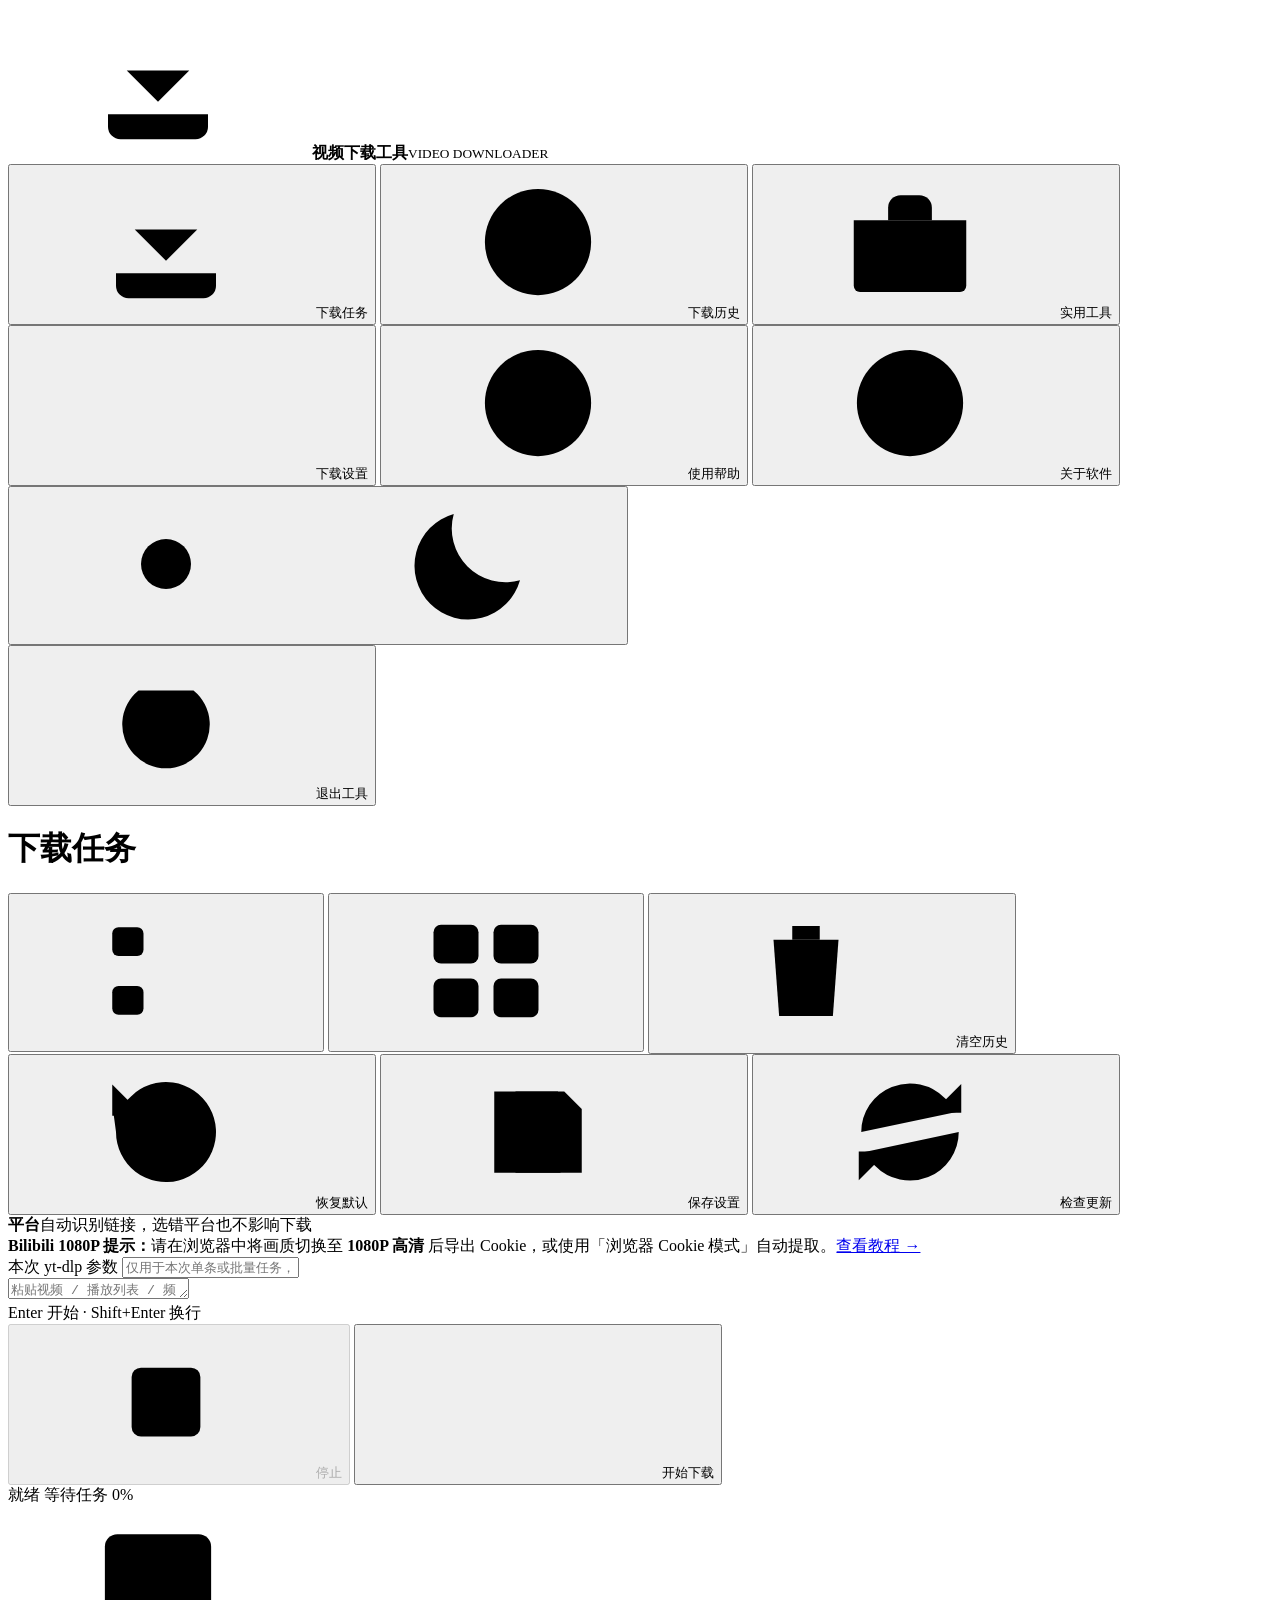
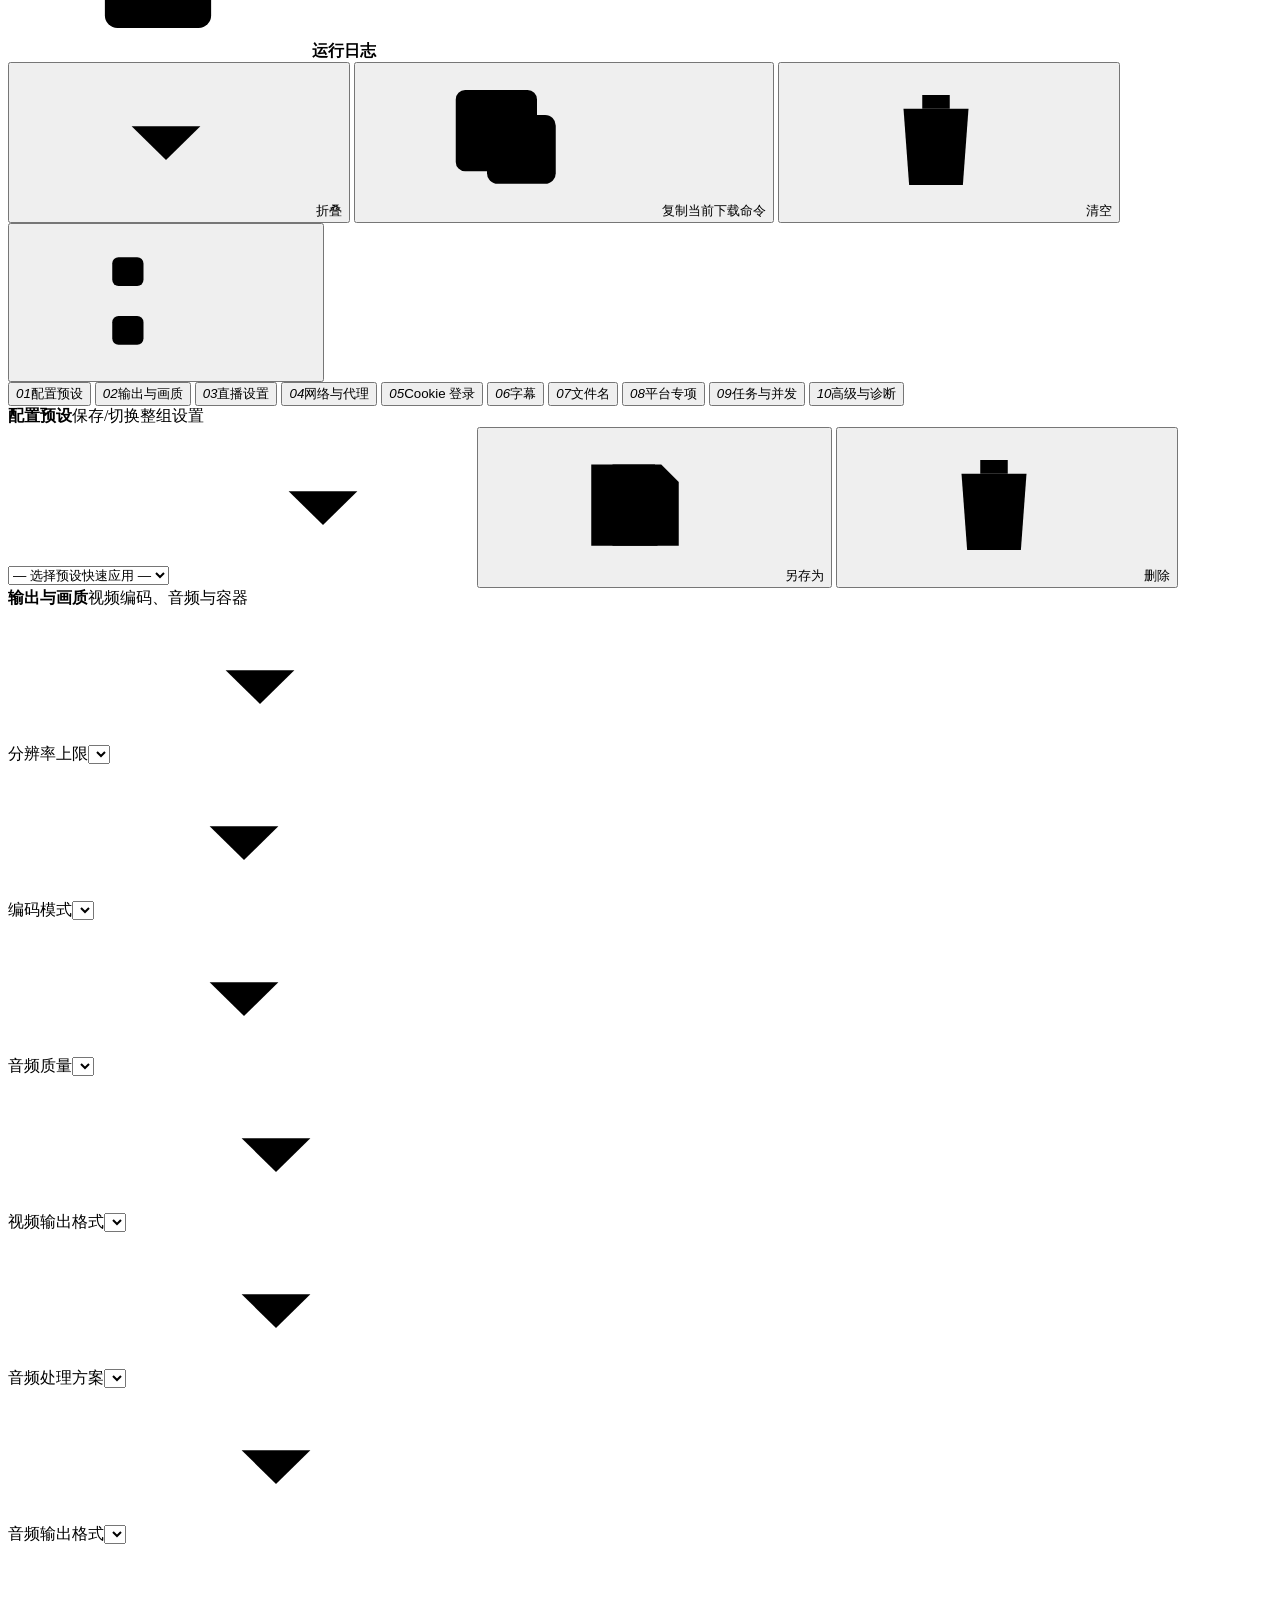
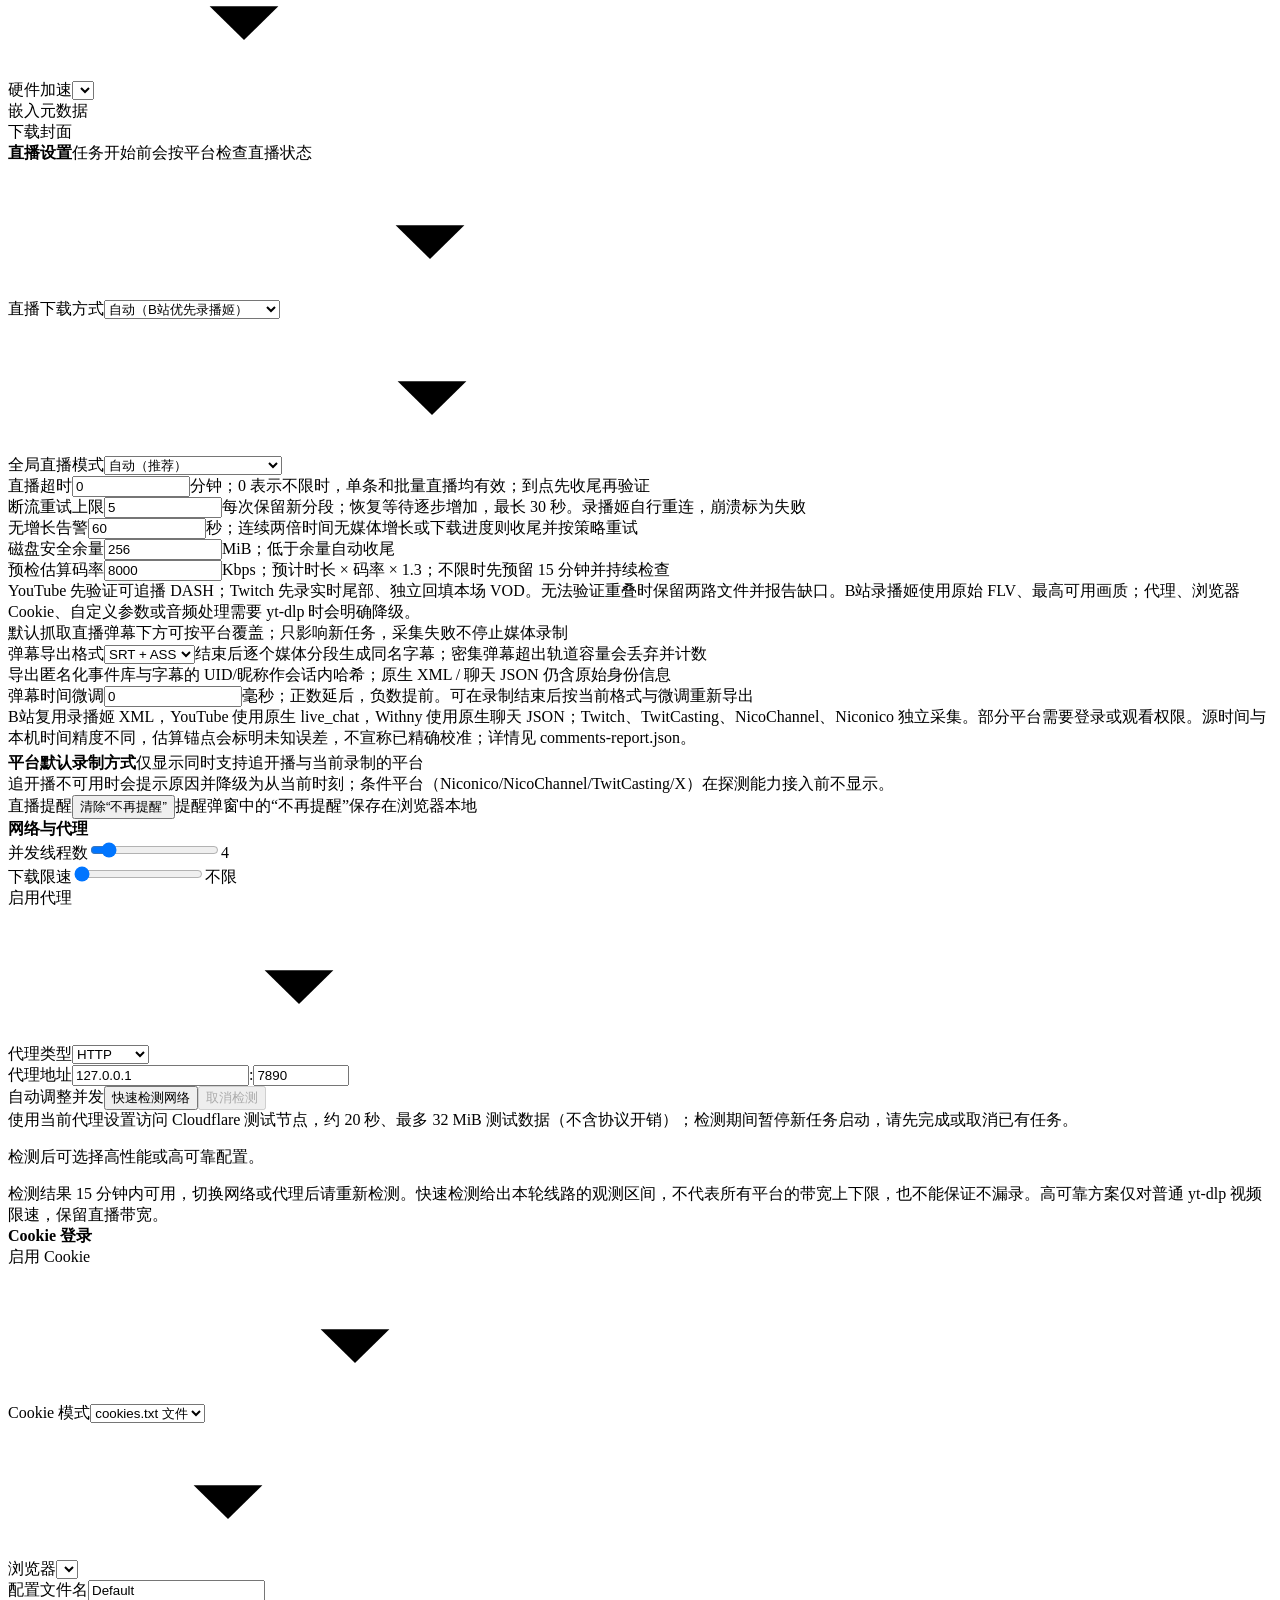
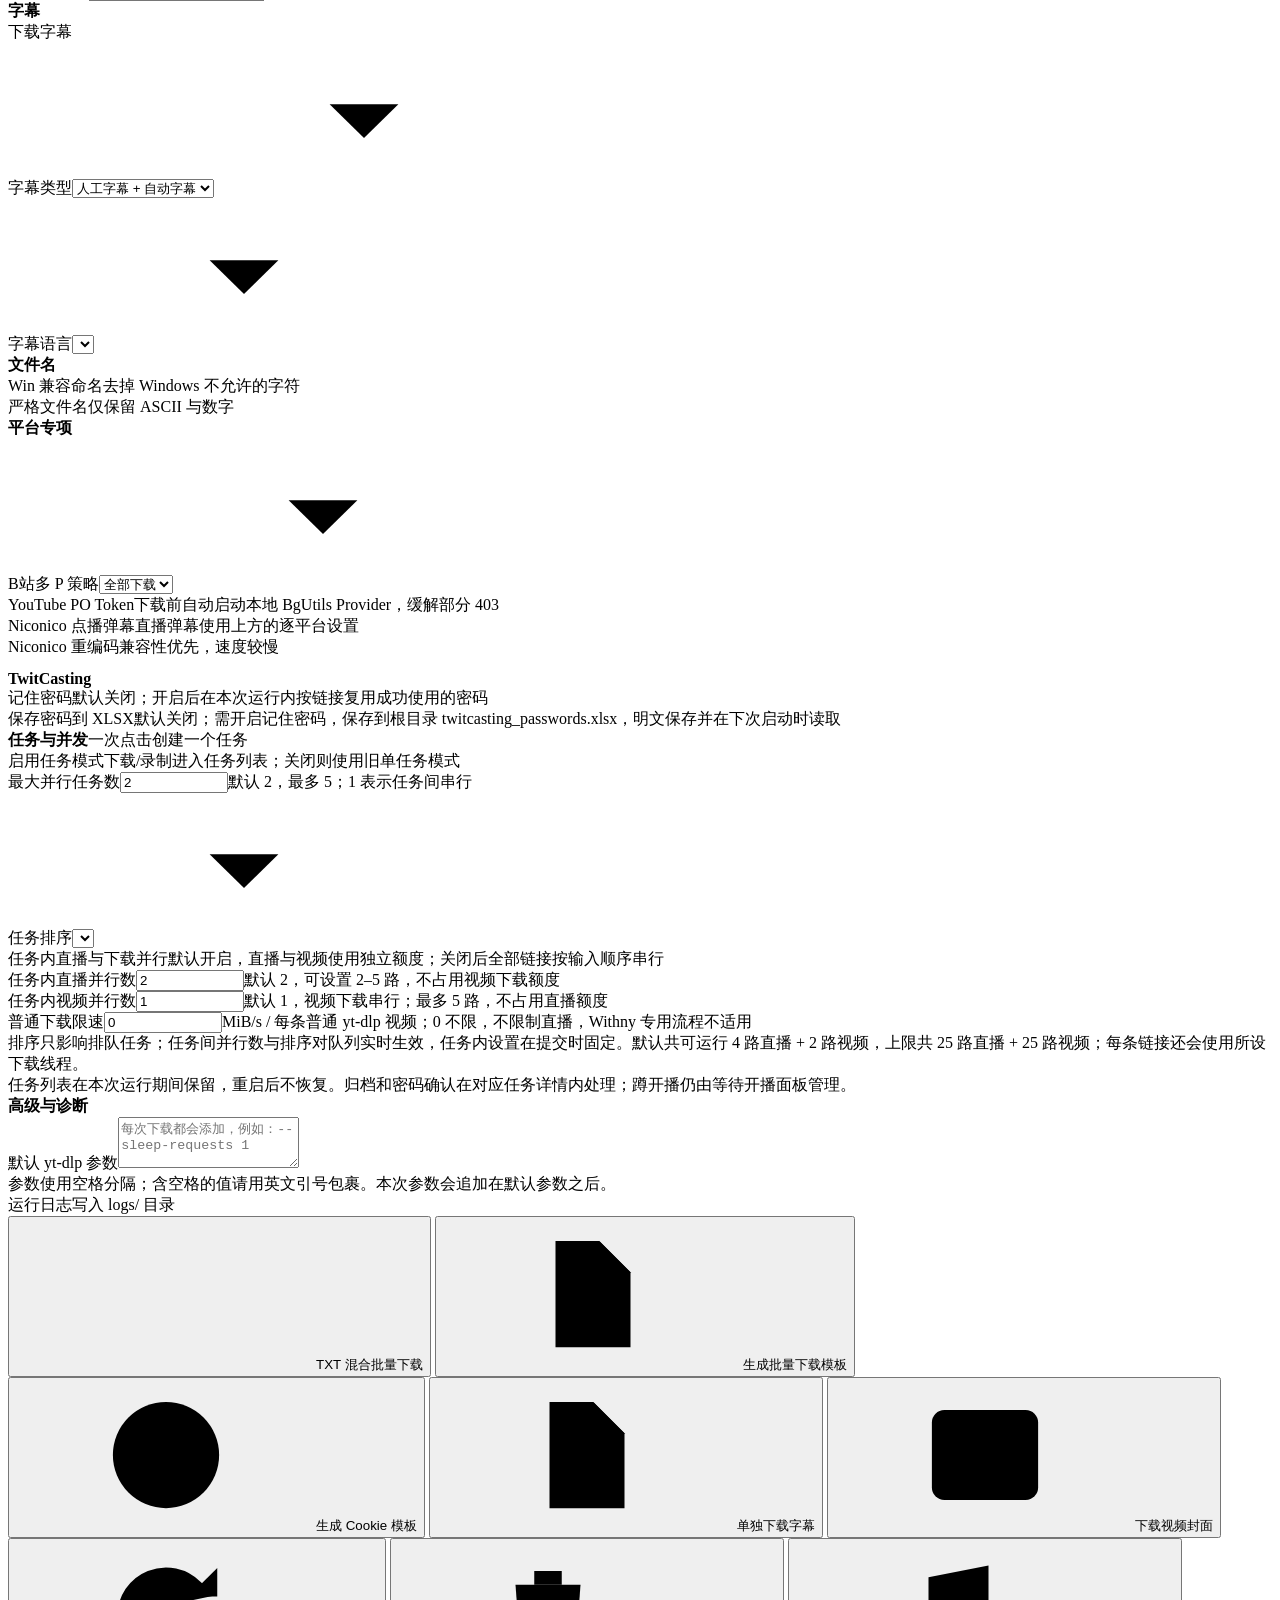
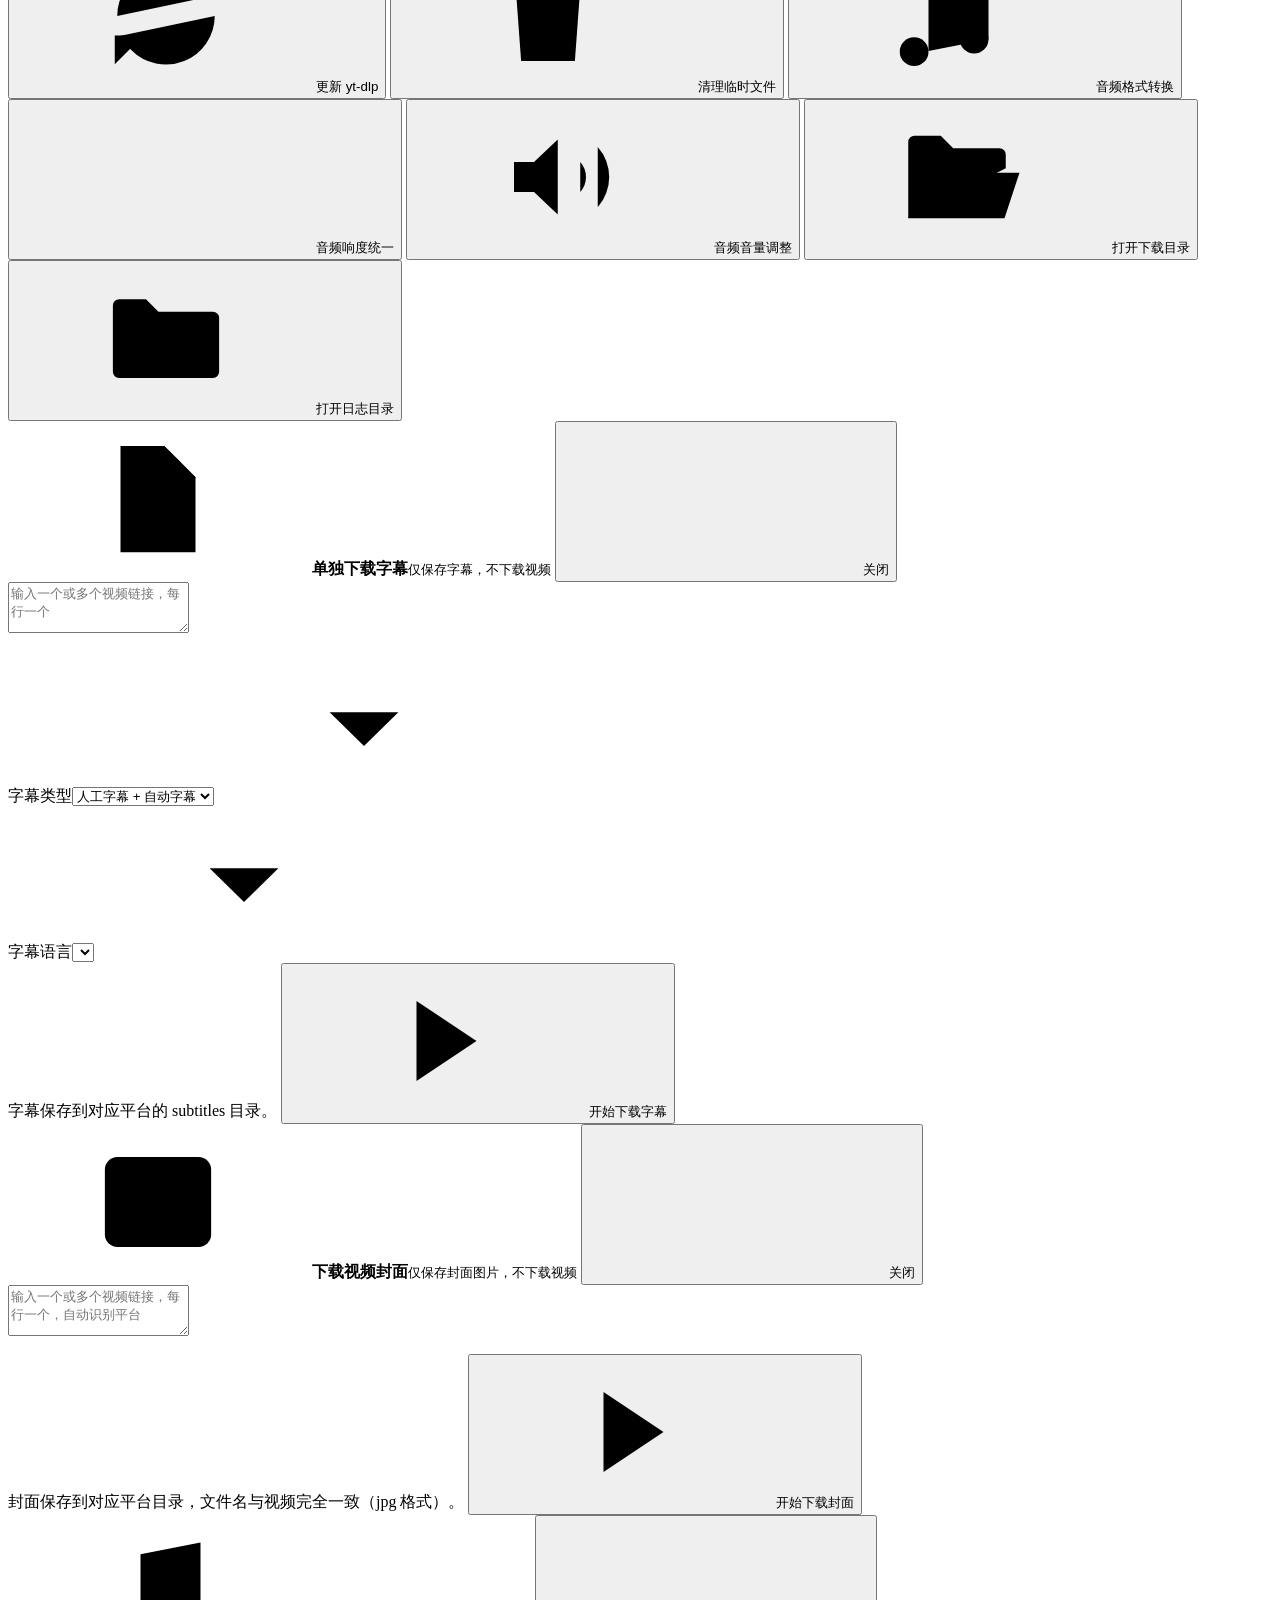
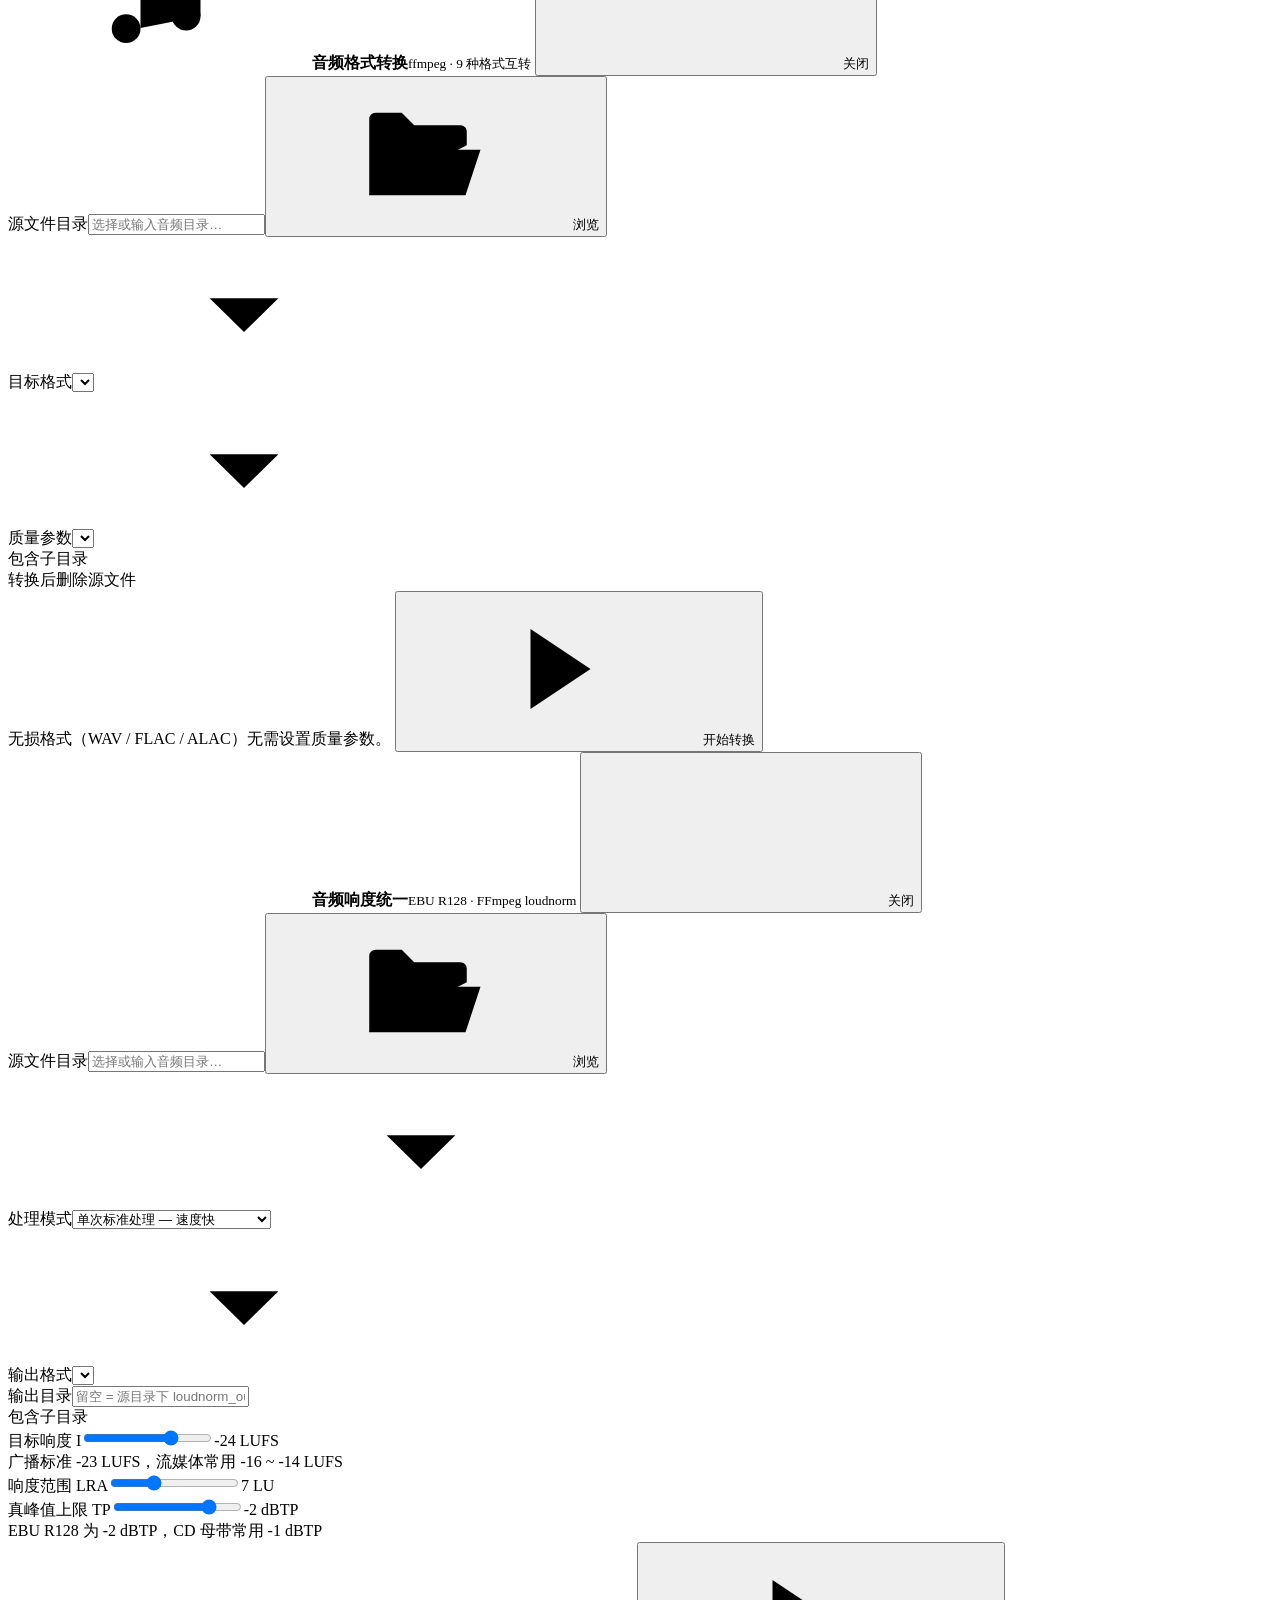
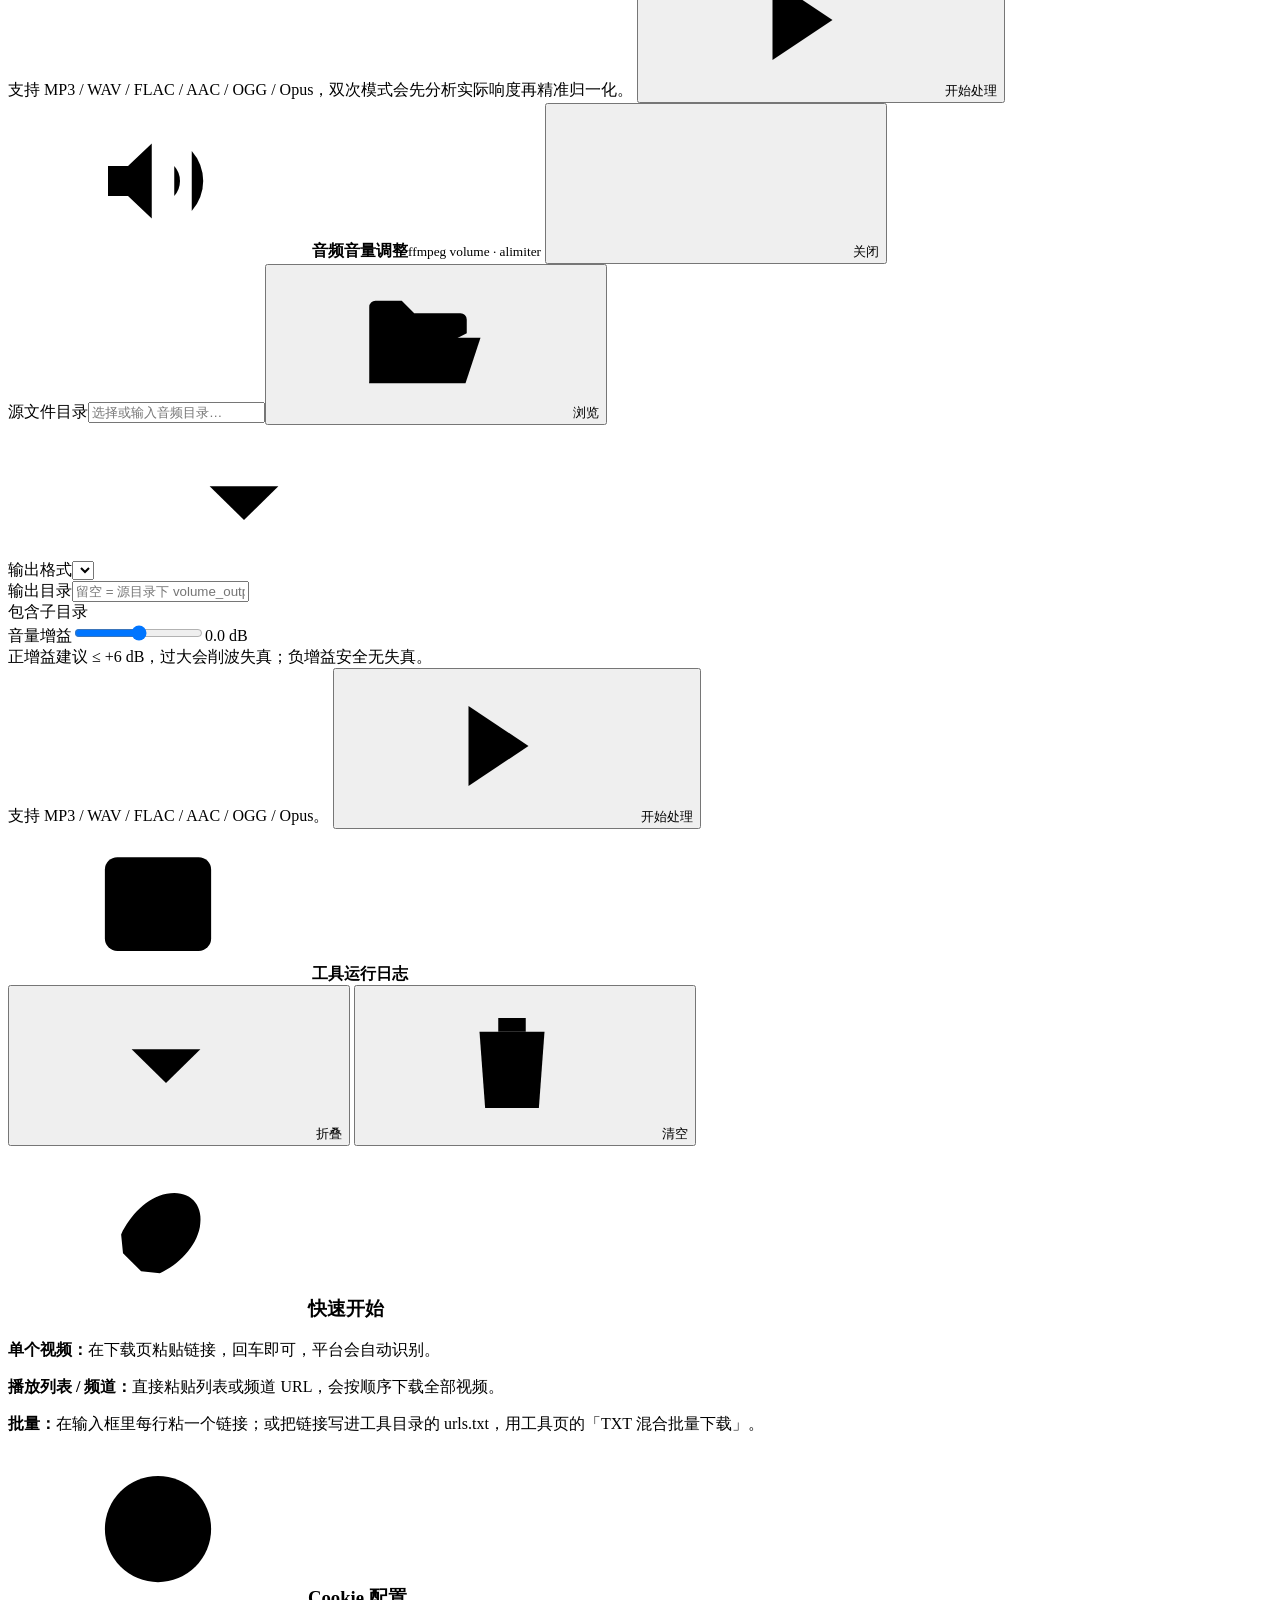
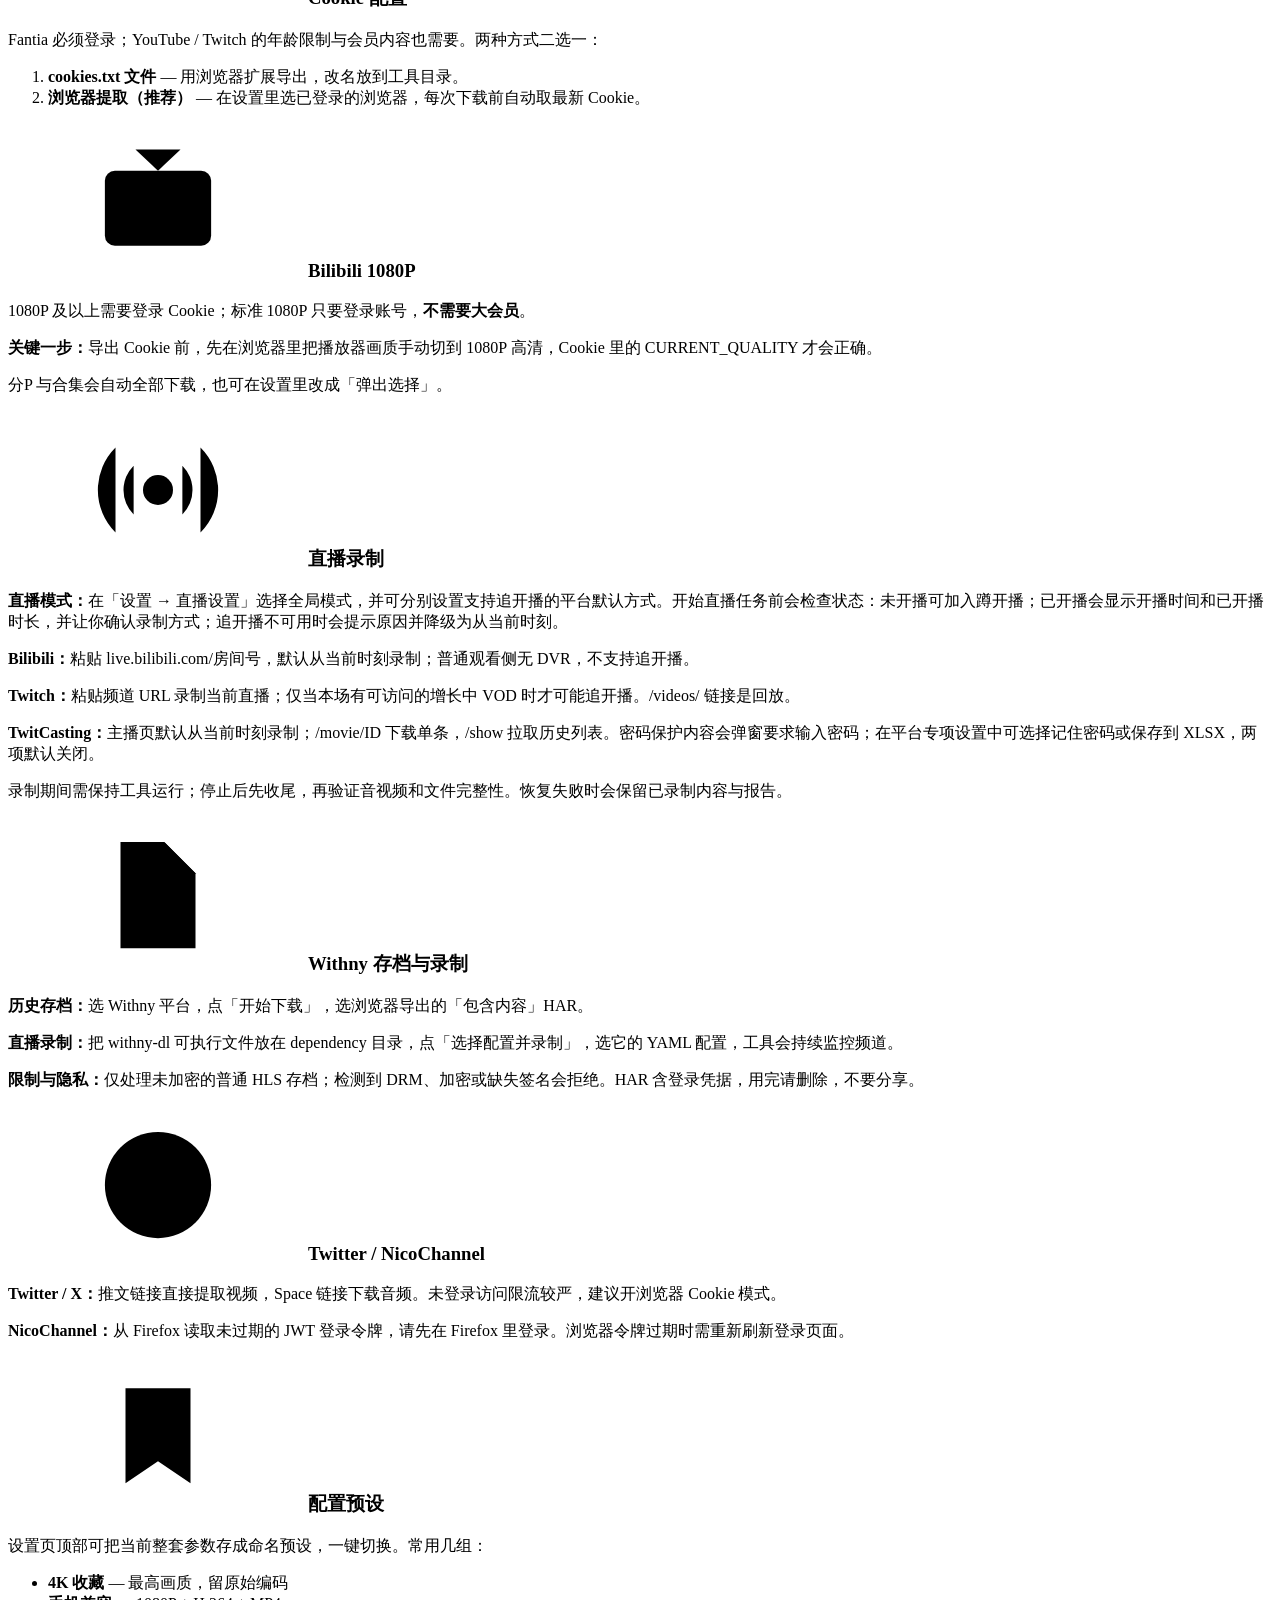
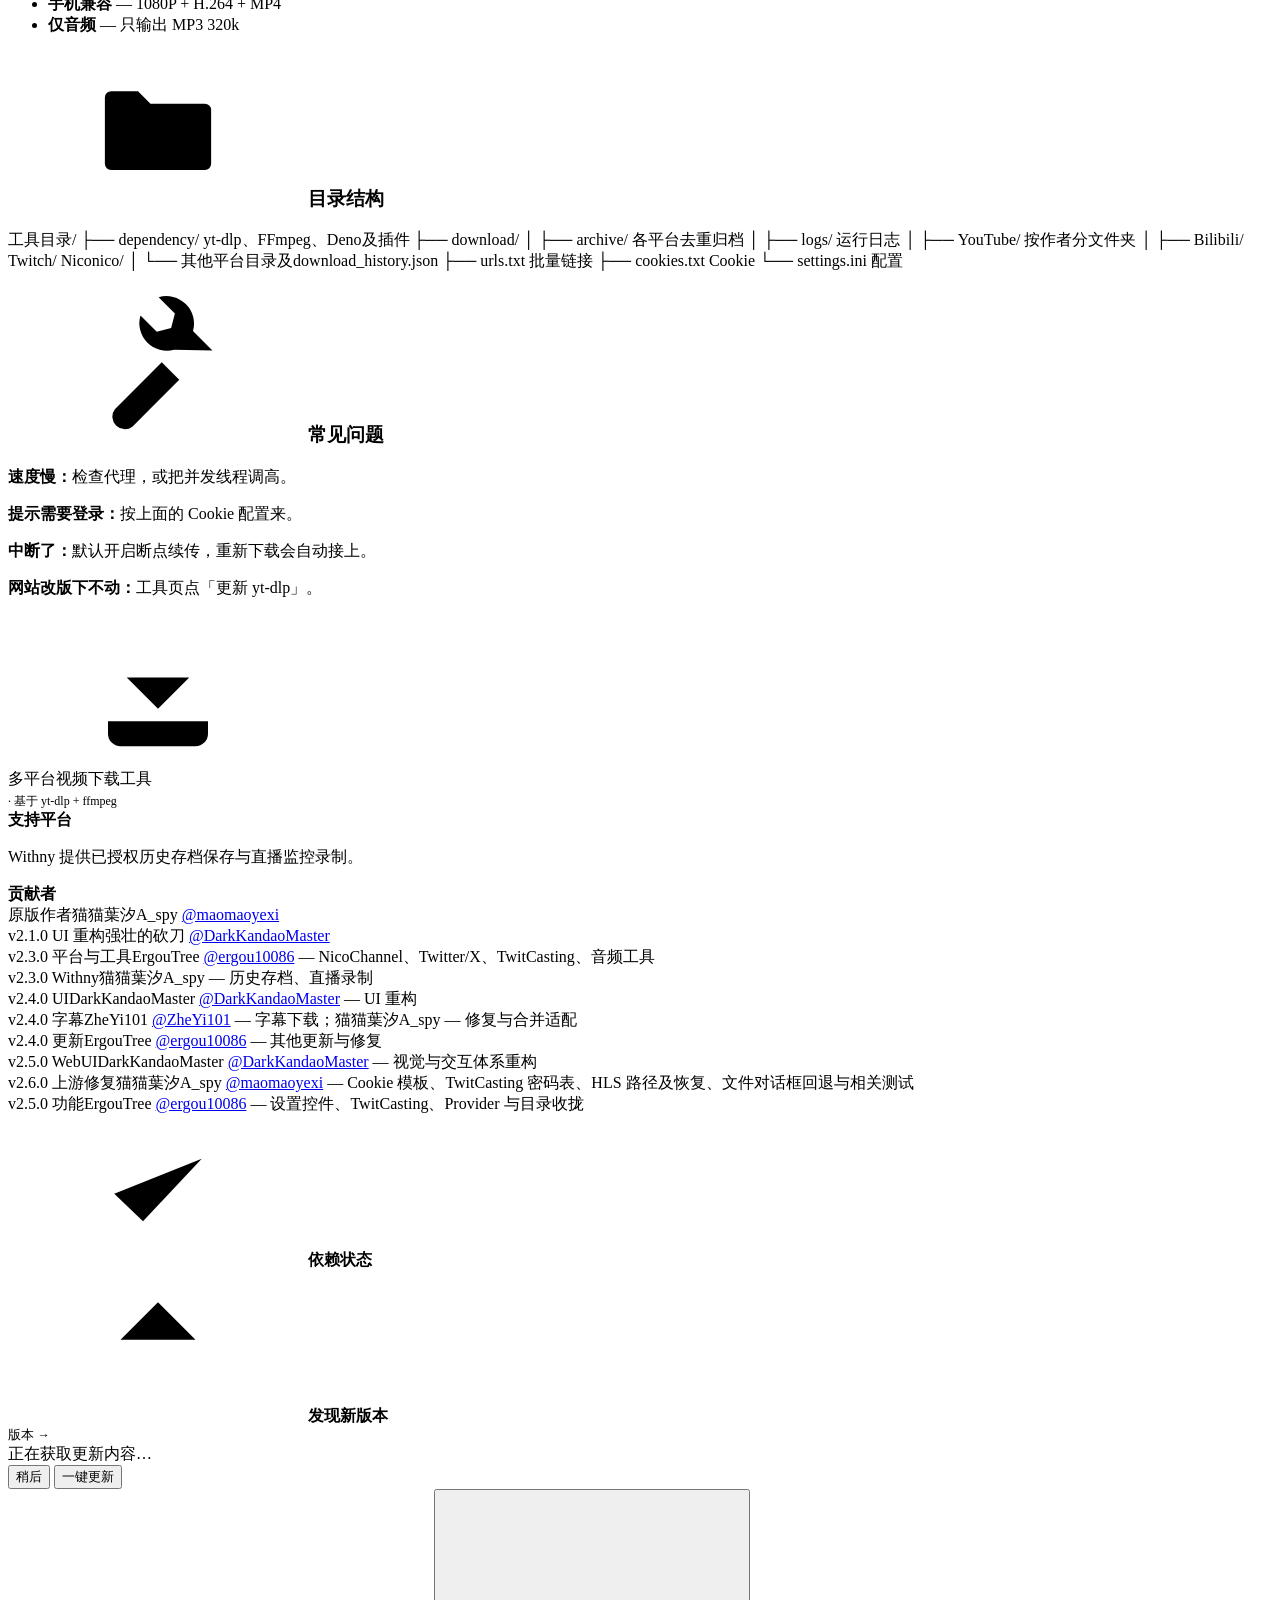
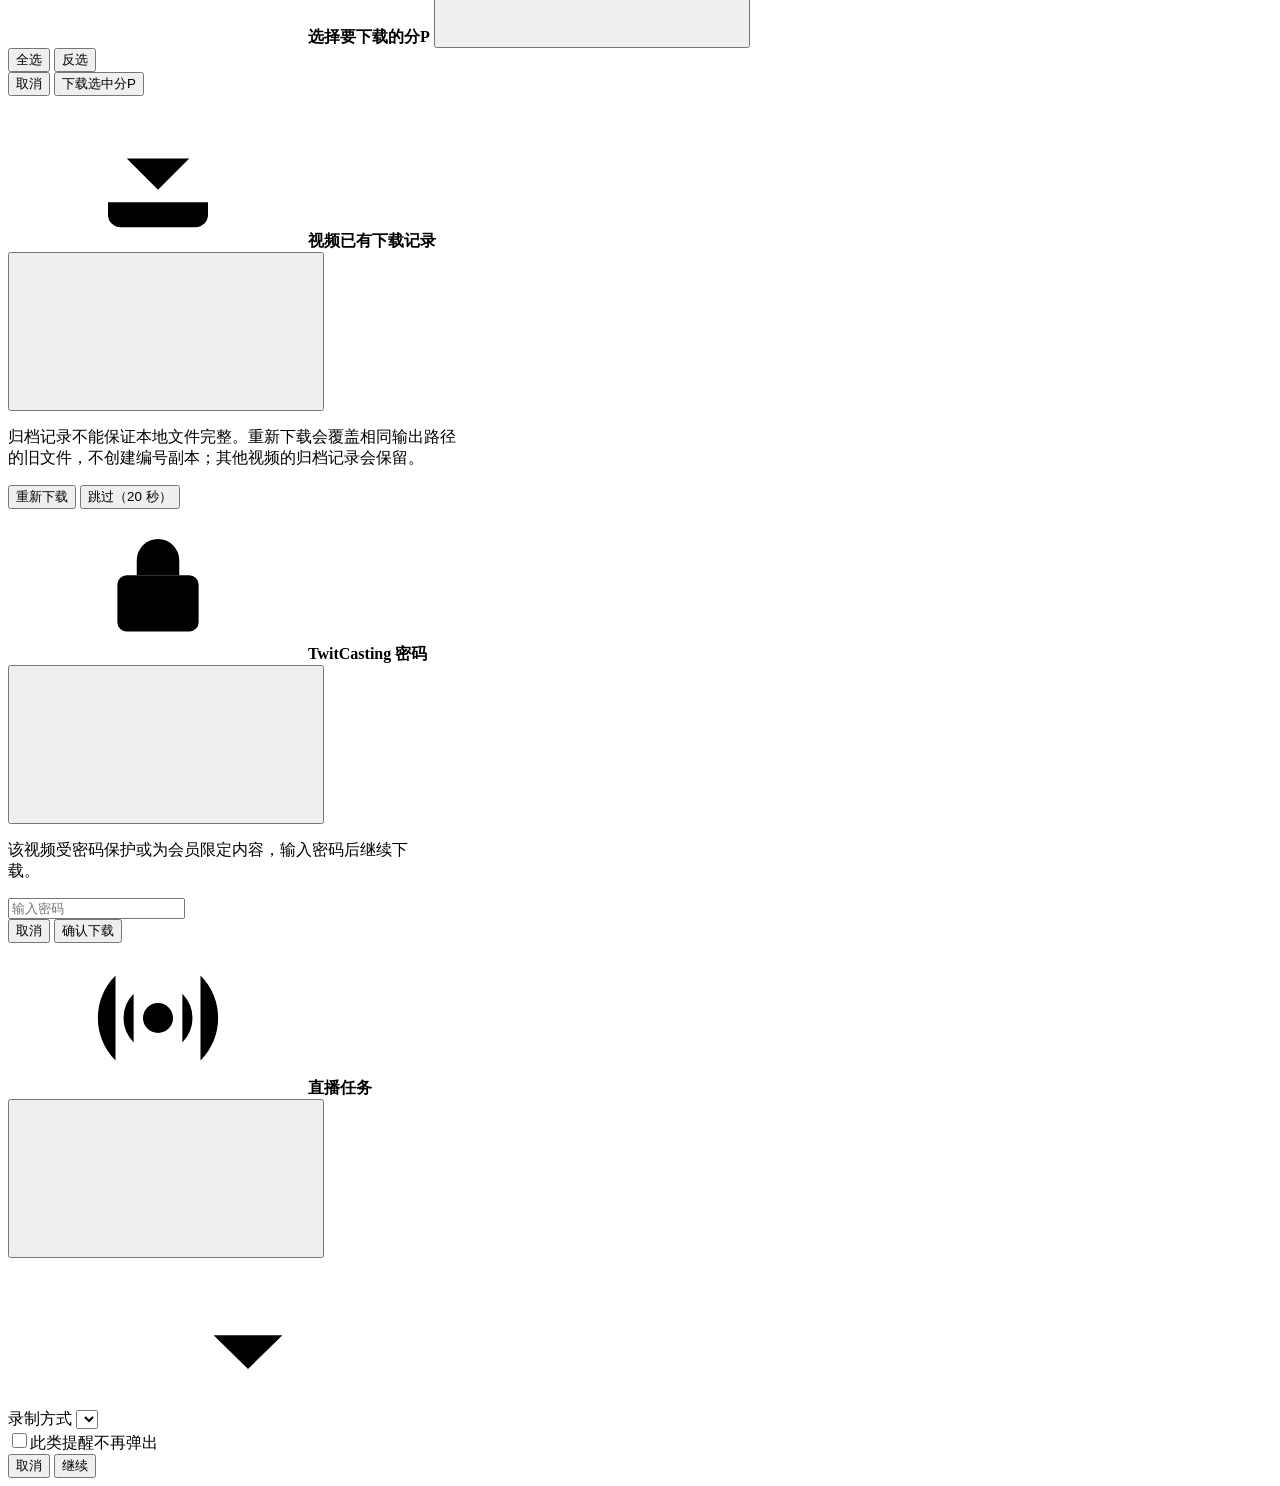
==== commit 2f3ab283: "完善直播实测适配、断网恢复与追播校验 修复 NicoChannel、Niconico、Withny 实播适配，审计并修正 TwitCasting 插件路径及密码评论授权，补齐媒体时钟证据、WAIT 取" ====
--- a/resource/templates/index.html
+++ b/resource/templates/index.html
@@ -281,7 +281,7 @@
               <div class="row"><span class="lb">直播下载方式</span><span class="sel"><select class="ctl" id="s_live_stream_method"><option value="auto">自动（B站优先录播姬）</option><option value="yt-dlp">yt-dlp</option><option value="bililive-recorder">BililiveRecorder（仅B站）</option></select><svg class="ico s14 cv"><use href="#i-chevron"></use></svg></span></div>
               <div class="row"><span class="lb">全局直播模式</span><span class="sel"><select class="ctl" id="s_live_mode"><option value="auto">自动（推荐）</option><option value="catch_up">追开播（条件）</option><option value="live_edge">从当前时刻</option><option value="wait">蹲开播（开播后自动录制）</option></select><svg class="ico s14 cv"><use href="#i-chevron"></use></svg></span></div>
               <div class="row"><span class="lb">直播超时</span><input type="number" class="ctl mono" id="s_live_timeout" min="0" max="1440" value="0" style="width:110px"><span class="hint">分钟；0 表示不限时，单条和批量直播均有效；到点先收尾再验证</span></div>
-              <div class="row"><span class="lb">断流重试上限</span><input type="number" class="ctl mono" id="s_live_retries" min="0" max="5" value="2" style="width:110px"><span class="hint">每次重试保留新分段；录播姬自行重连，崩溃标为失败</span></div>
+              <div class="row"><span class="lb">断流重试上限</span><input type="number" class="ctl mono" id="s_live_retries" min="0" max="5" value="5" style="width:110px"><span class="hint">每次保留新分段；恢复等待逐步增加，最长 30 秒。录播姬自行重连，崩溃标为失败</span></div>
               <div class="row"><span class="lb">无增长告警</span><input type="number" class="ctl mono" id="s_live_watchdog" min="10" max="600" value="60" style="width:110px"><span class="hint">秒；连续两倍时间无媒体增长或下载进度则收尾并按策略重试</span></div>
               <div class="row"><span class="lb">磁盘安全余量</span><input type="number" class="ctl mono" id="s_live_free_mb" min="64" max="102400" value="256" style="width:110px"><span class="hint">MiB；低于余量自动收尾</span></div>
               <div class="row"><span class="lb">预检估算码率</span><input type="number" class="ctl mono" id="s_live_bitrate" min="128" max="100000" value="8000" style="width:110px"><span class="hint">Kbps；预计时长 × 码率 × 1.3；不限时先预留 15 分钟并持续检查</span></div>
@@ -555,7 +555,7 @@
             <p><b>Bilibili：</b>粘贴 <span class="code">live.bilibili.com/房间号</span>，默认从当前时刻录制；普通观看侧无 DVR，不支持追开播。</p>
             <p><b>Twitch：</b>粘贴频道 URL 录制当前直播；仅当本场有可访问的增长中 VOD 时才可能追开播。<span class="code">/videos/</span> 链接是回放。</p>
             <p><b>TwitCasting：</b>主播页默认从当前时刻录制；<span class="code">/movie/ID</span> 下载单条，<span class="code">/show</span> 拉取历史列表。密码保护内容会弹窗要求输入密码；在平台专项设置中可选择记住密码或保存到 XLSX，两项默认关闭。</p>
-            <p>录制期间需保持工具运行；当前版本停止为硬停止，尚未实现优雅收尾。</p>
+            <p>录制期间需保持工具运行；停止后先收尾，再验证音视频和文件完整性。恢复失败时会保留已录制内容与报告。</p>
           </div>
 
           <div class="dsec">
@@ -568,7 +568,7 @@
           <div class="dsec">
             <h3><svg class="ico s14"><use href="#i-globe"></use></svg>Twitter / NicoChannel</h3>
             <p><b>Twitter / X：</b>推文链接直接提取视频，Space 链接下载音频。未登录访问限流较严，建议开浏览器 Cookie 模式。</p>
-            <p><b>NicoChannel：</b>首次下载会从 Firefox 提取 JWT 登录令牌，请先在 Firefox 里登录；之后由插件通过 Cookie 文件自动续期。</p>
+            <p><b>NicoChannel：</b>从 Firefox 读取未过期的 JWT 登录令牌，请先在 Firefox 里登录。浏览器令牌过期时需重新刷新登录页面。</p>
           </div>
 
           <div class="dsec">
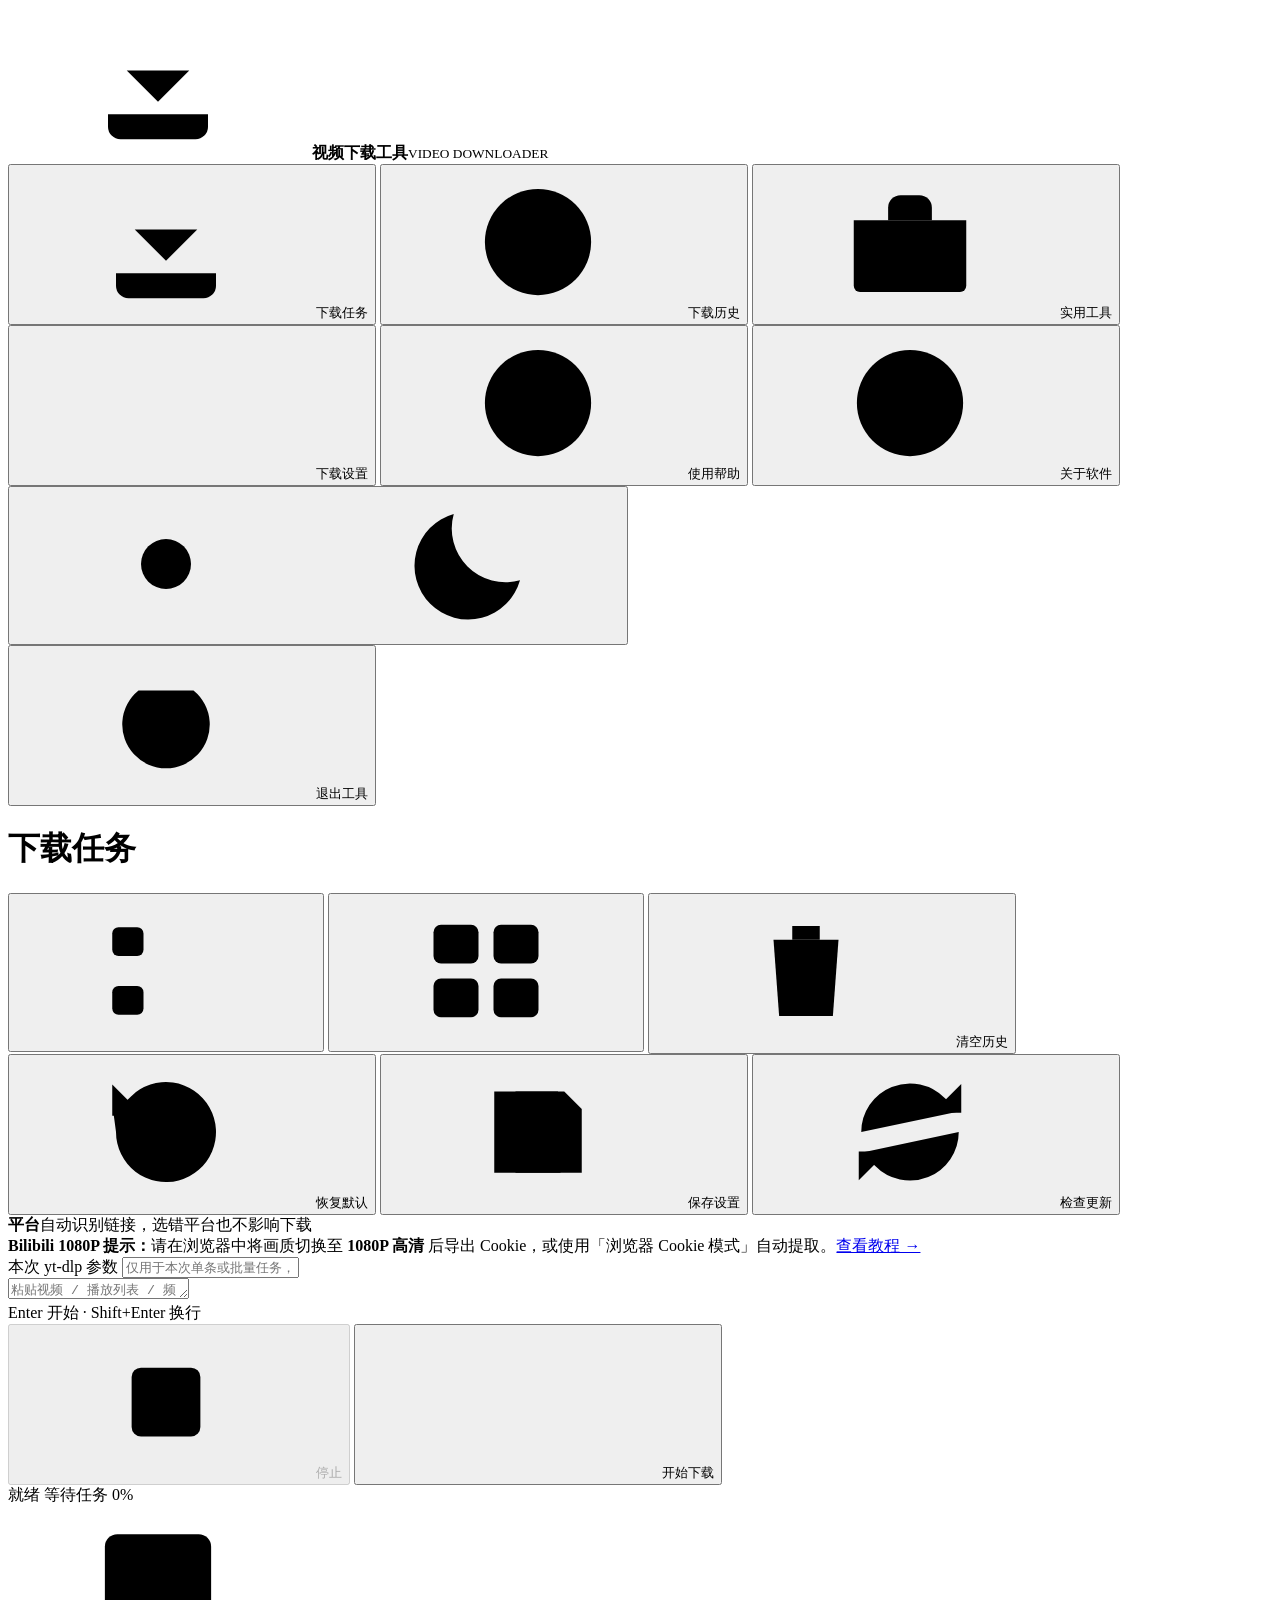
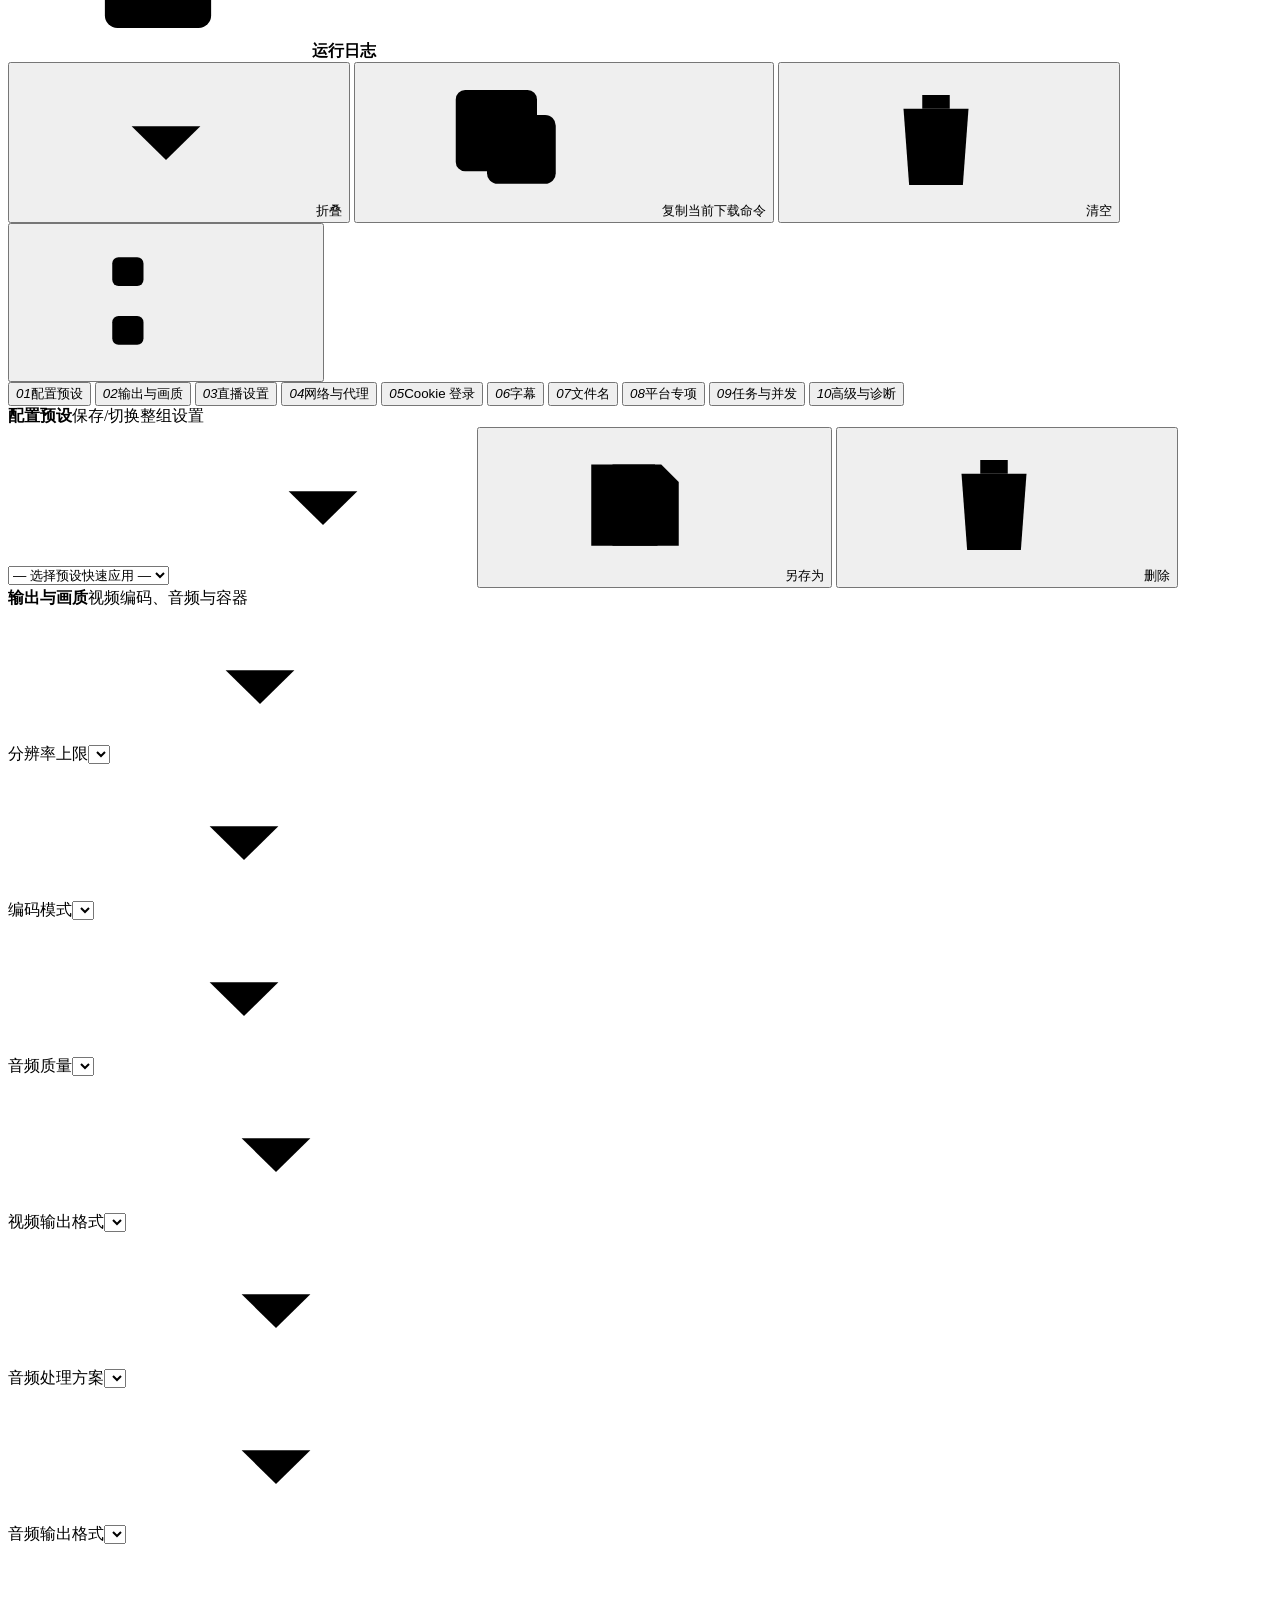
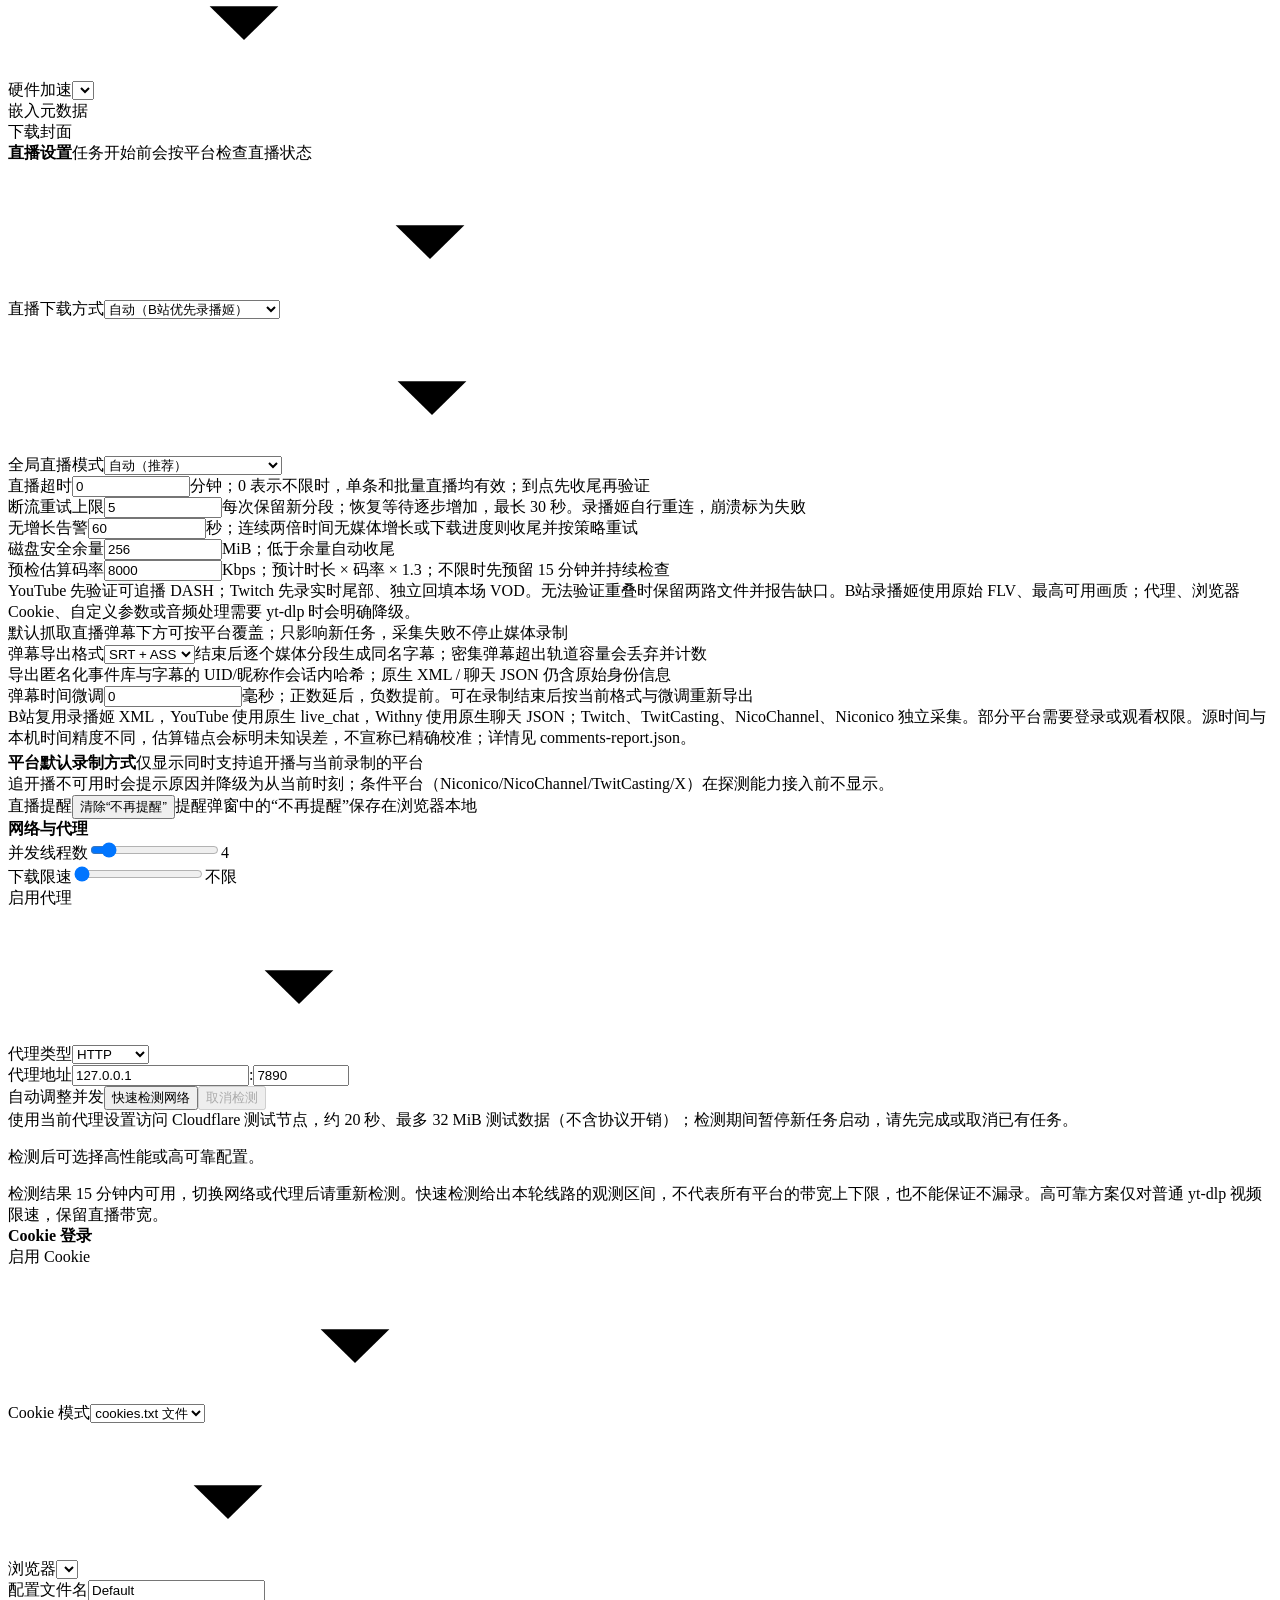
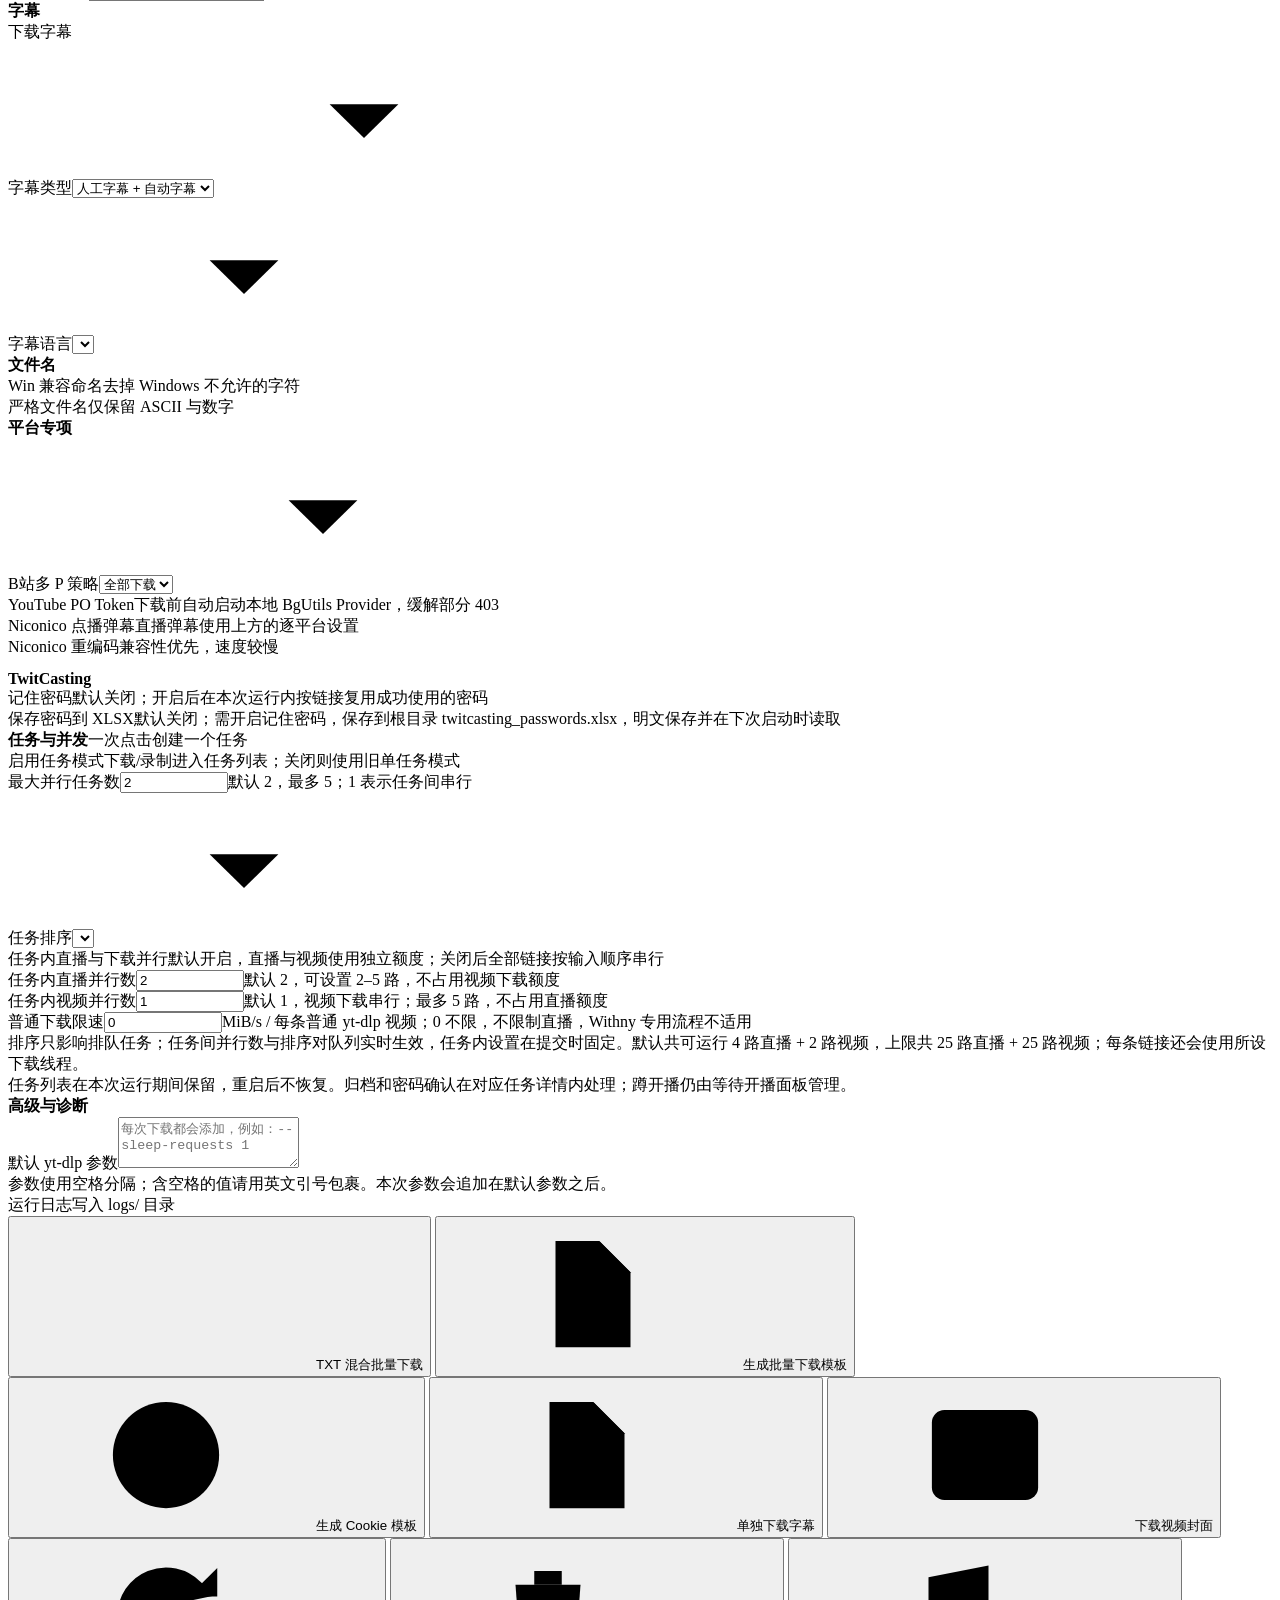
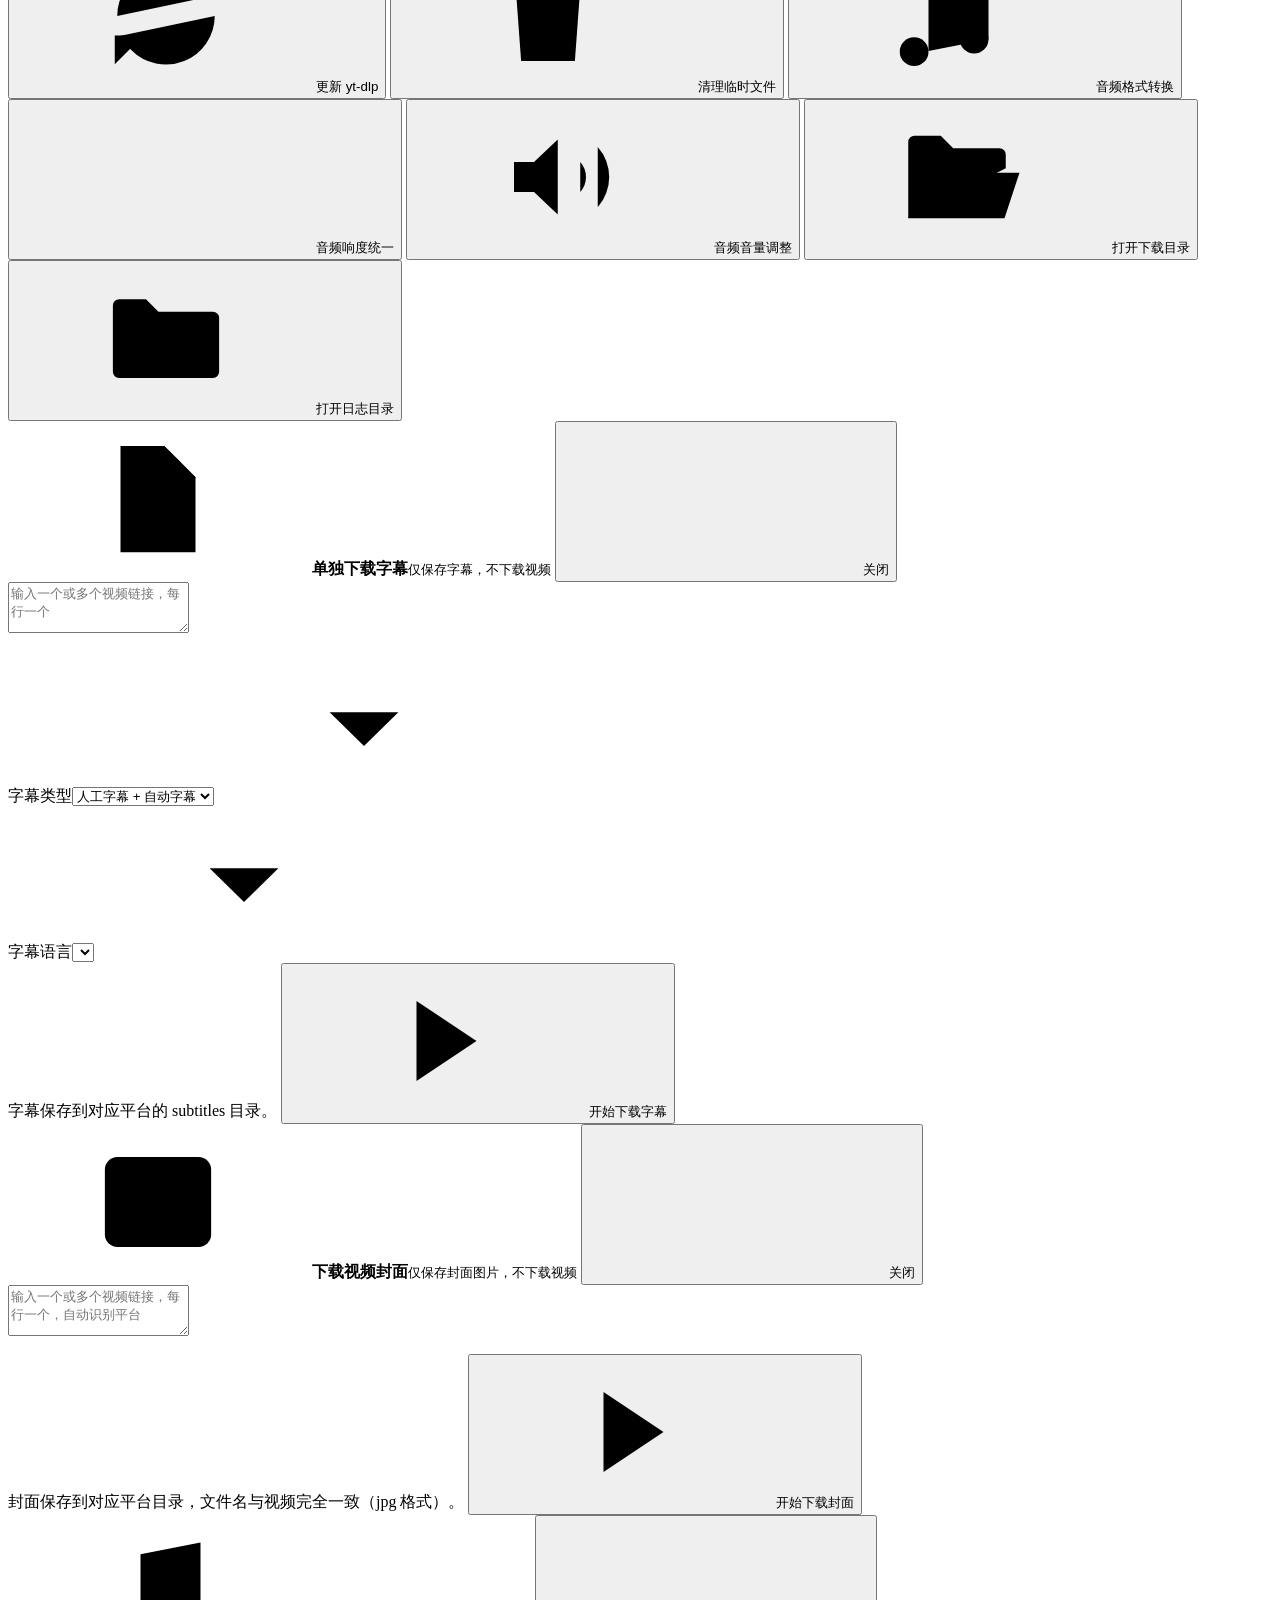
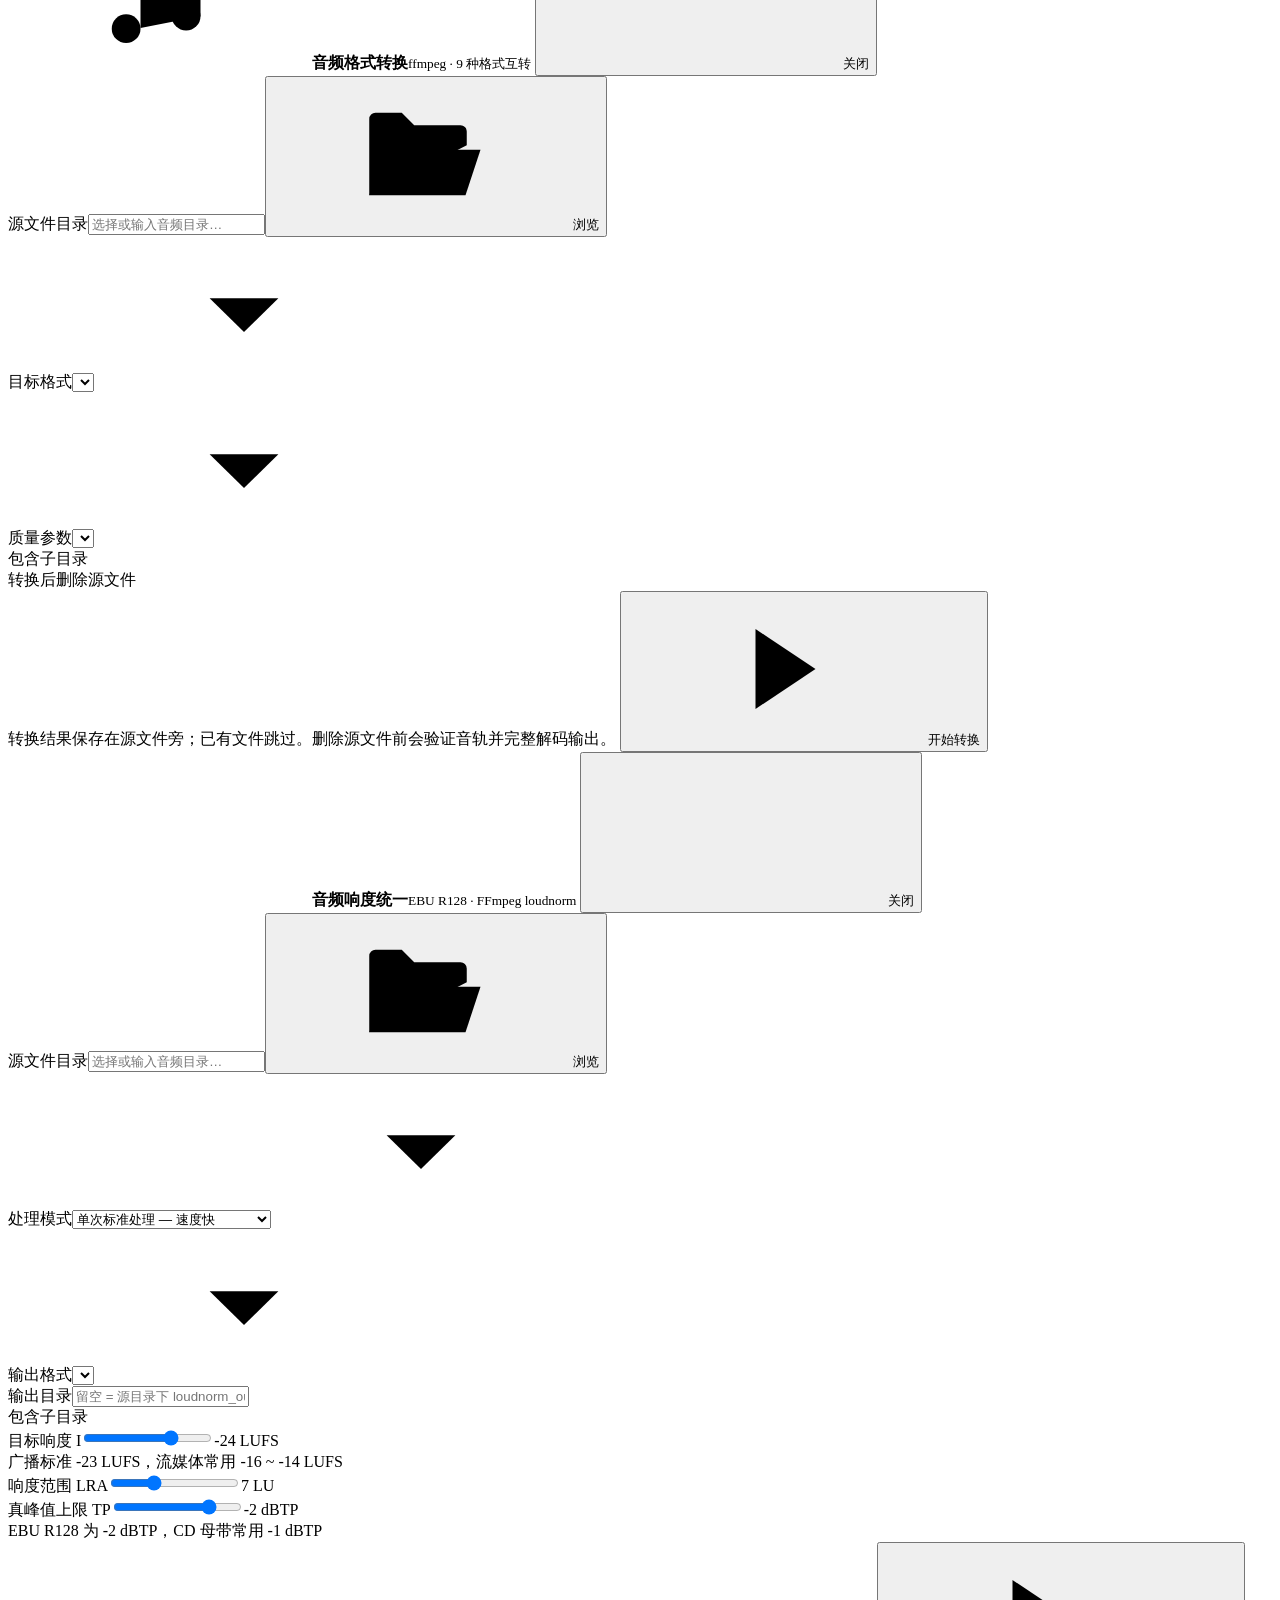
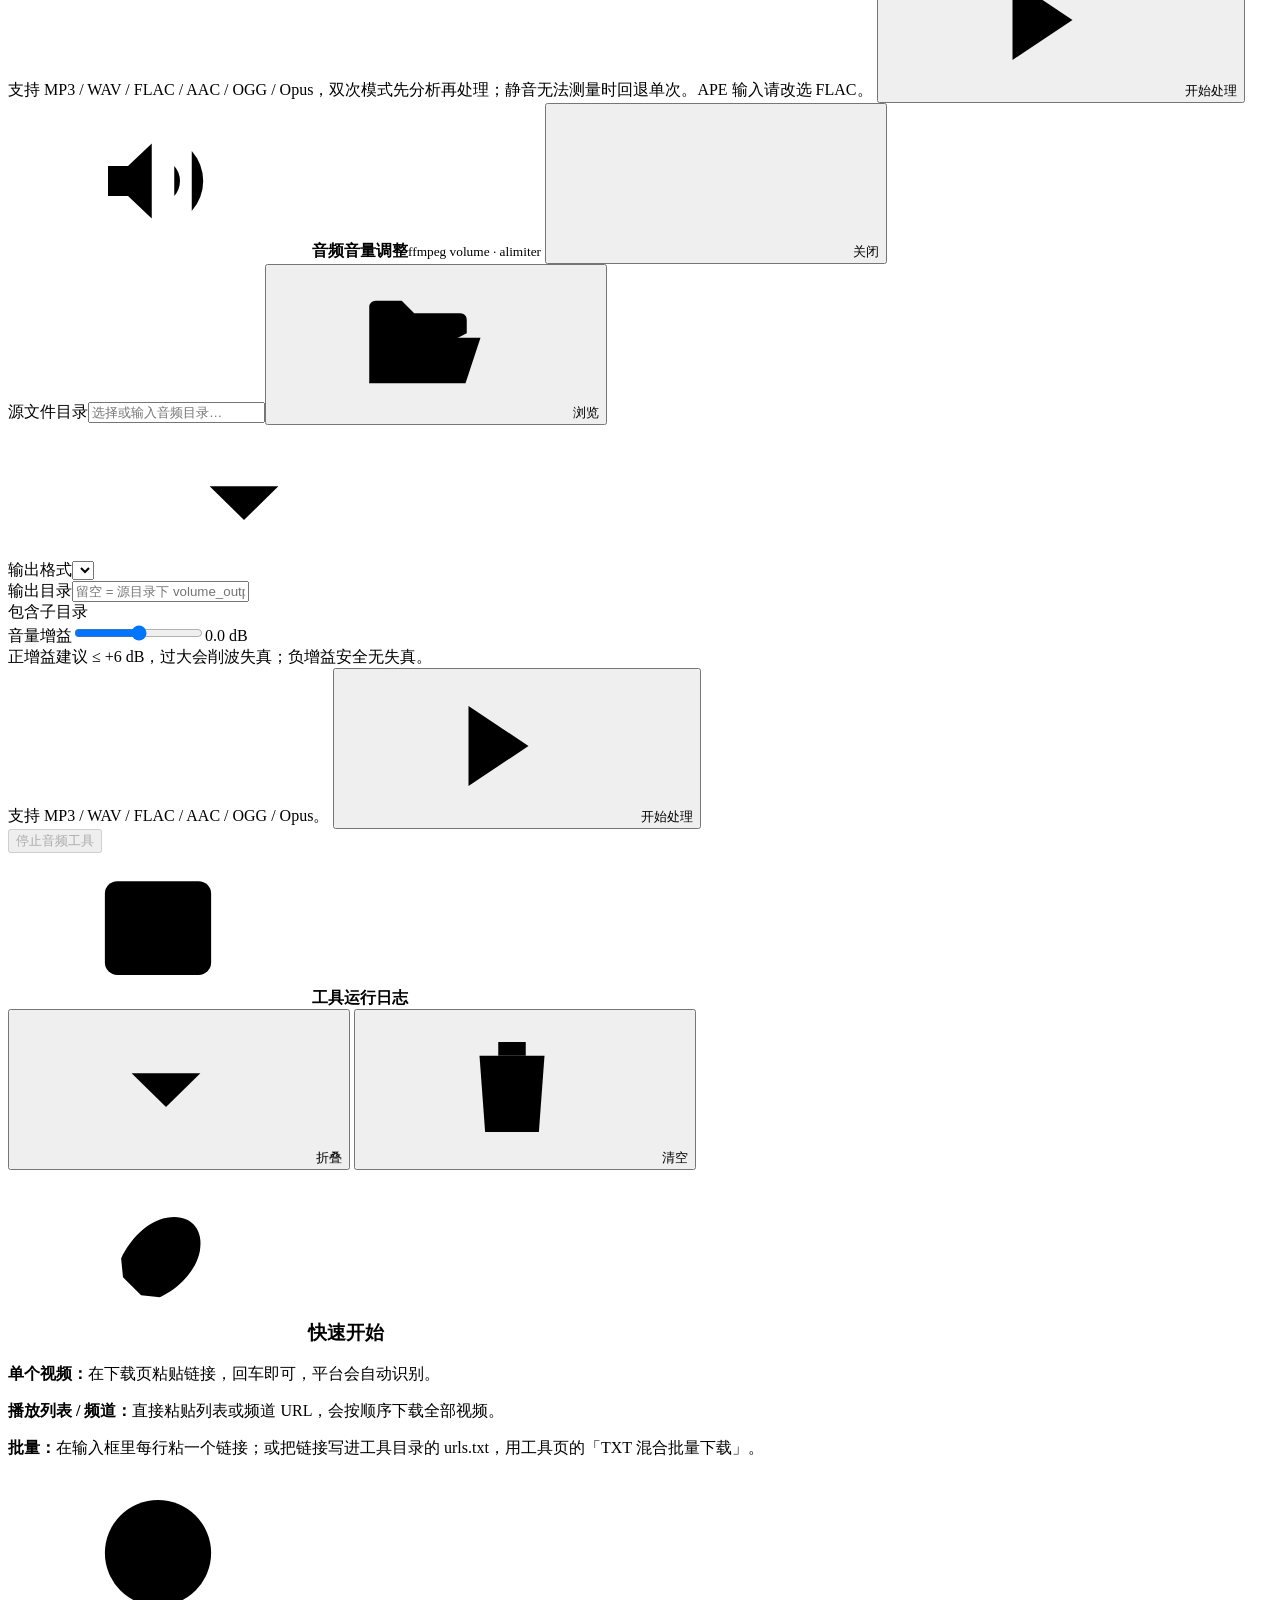
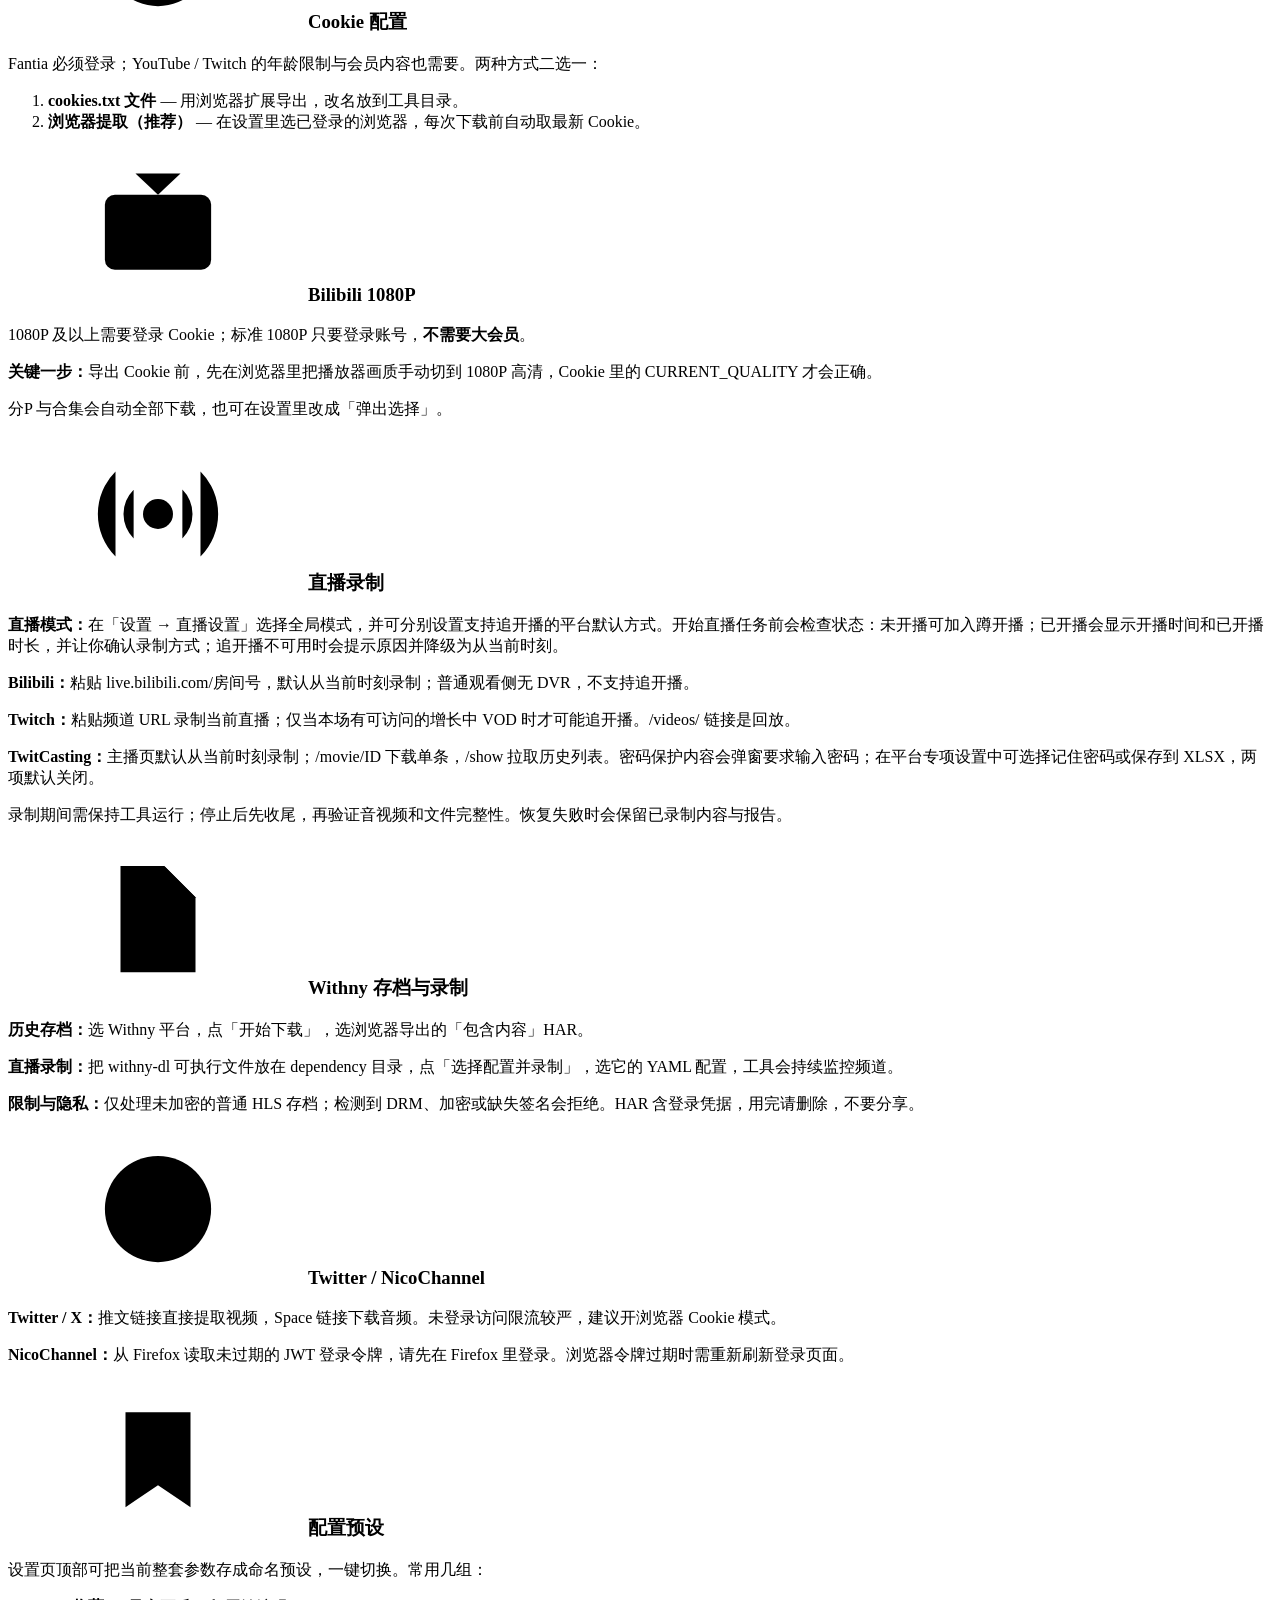
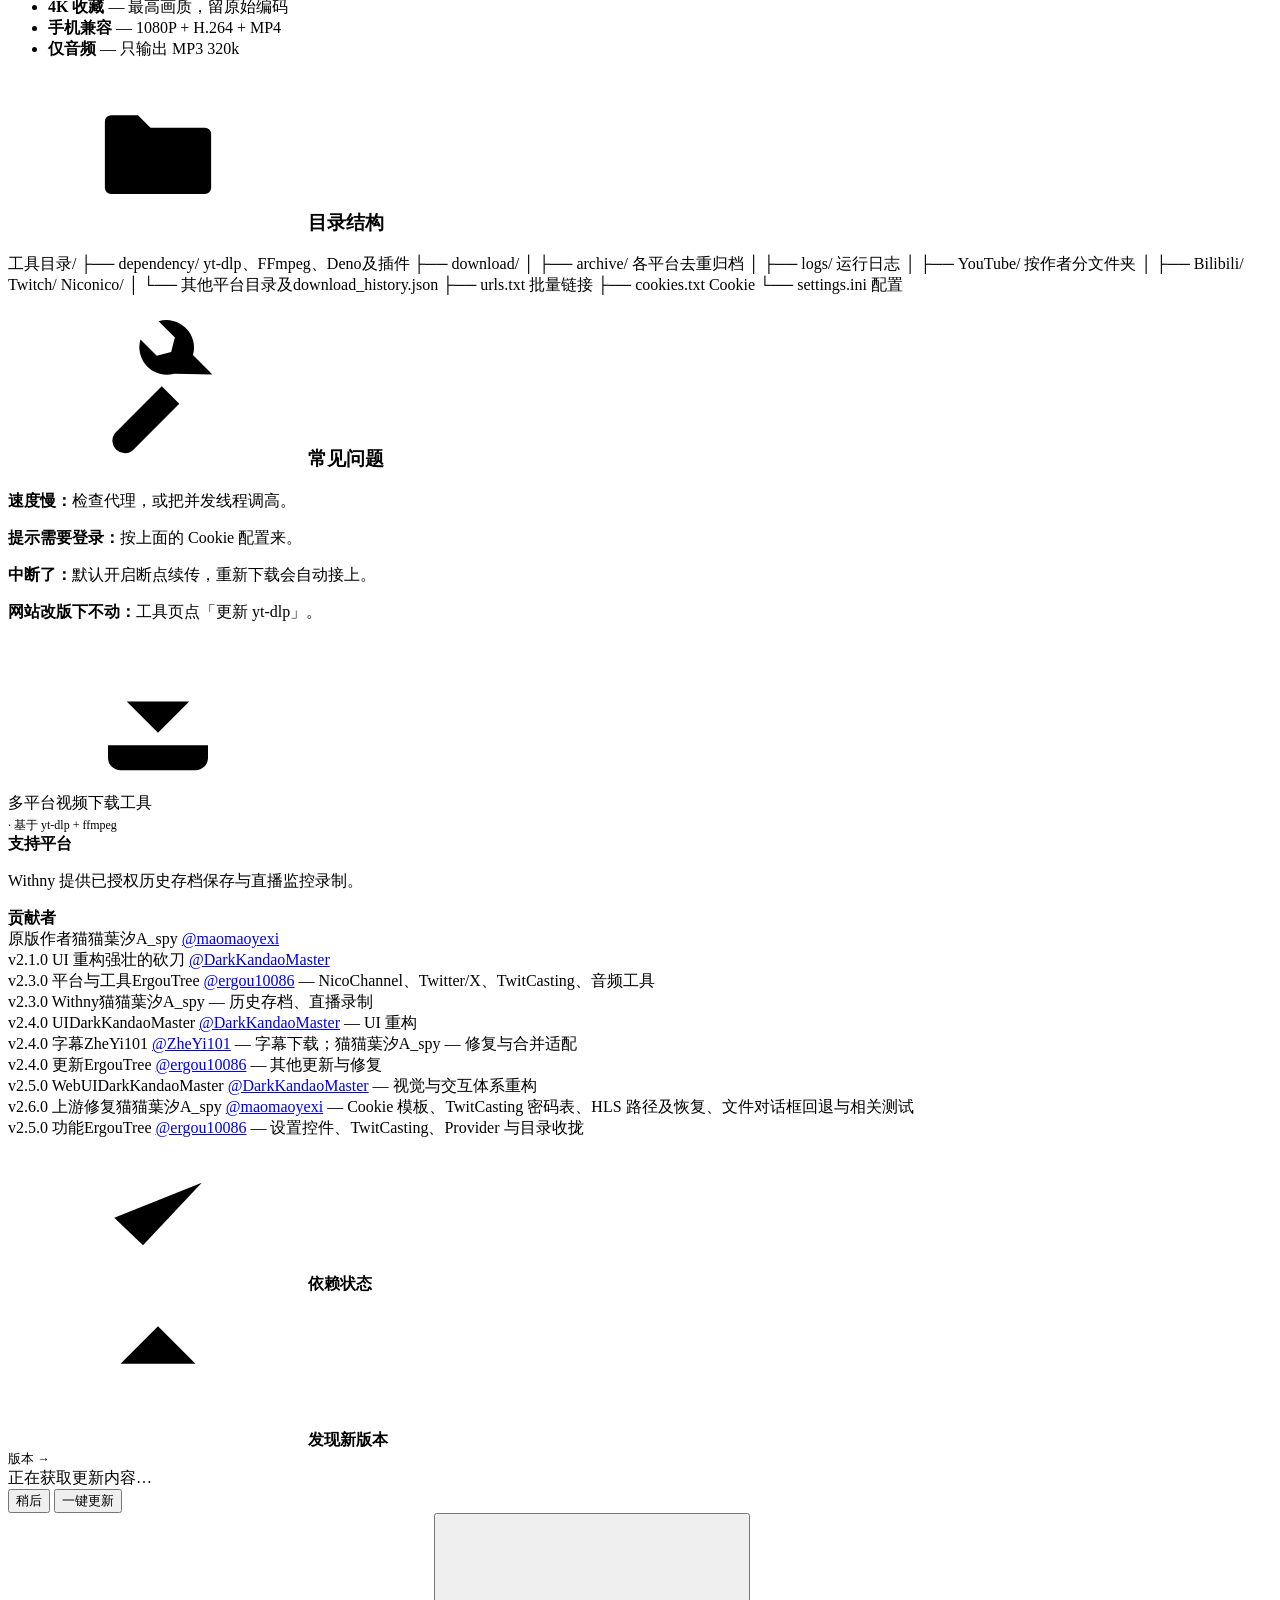
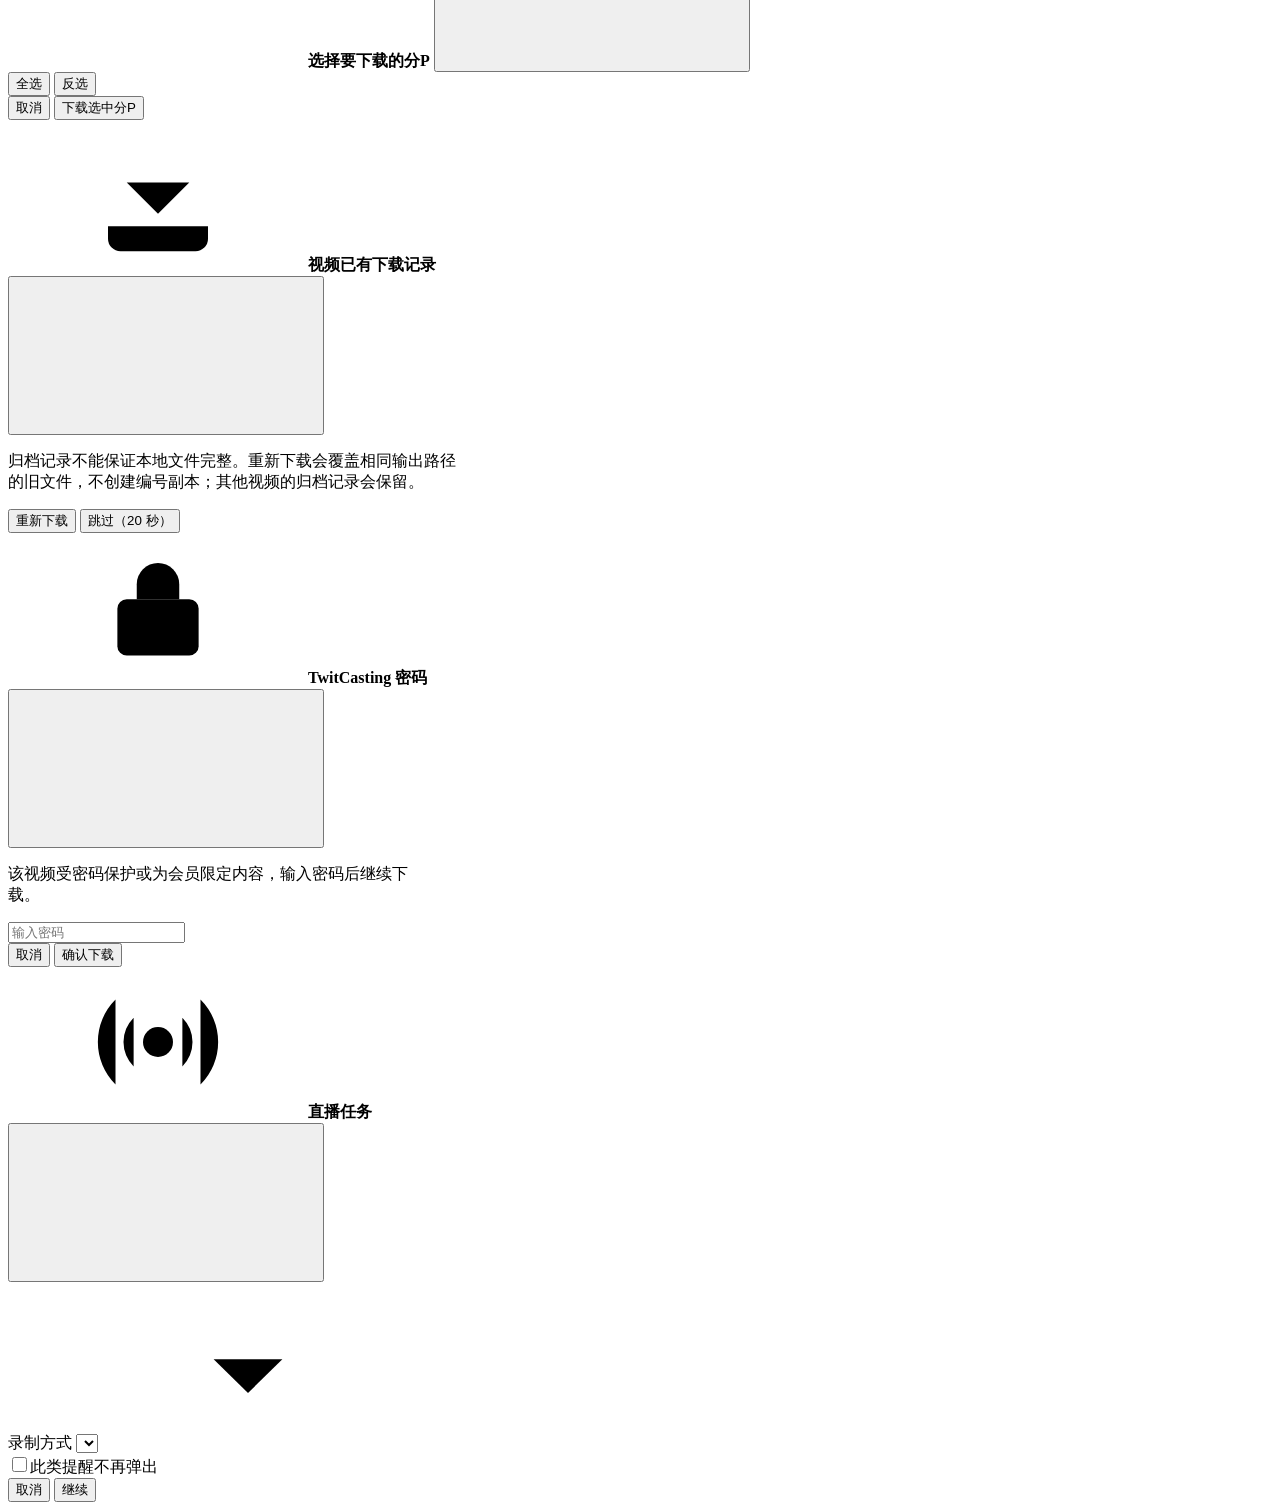
==== commit d7139414: "修复实用工具接口、音频处理与中文路径兼容" ====
--- a/resource/templates/index.html
+++ b/resource/templates/index.html
@@ -437,17 +437,17 @@
           </div>
           <div class="cols" style="gap:14px 44px">
             <div class="colstack" style="gap:12px">
-              <div class="row"><span class="lb">源文件目录</span><input type="text" class="ctl mono" id="audioDir" style="flex:1" placeholder="选择或输入音频目录…"><button class="btn sm" onclick="browseAudioDir()"><svg class="ico s14"><use href="#i-folder-open"></use></svg>浏览</button></div>
-              <div class="row"><span class="lb">目标格式</span><span class="sel"><select class="ctl" id="audioOutFormat"></select><svg class="ico s14 cv"><use href="#i-chevron"></use></svg></span></div>
-              <div class="row" id="audioQualityRow"><span class="lb">质量参数</span><span class="sel"><select class="ctl" id="audioQuality"></select><svg class="ico s14 cv"><use href="#i-chevron"></use></svg></span></div>
+              <div class="row"><span class="lb">源文件目录</span><input type="text" class="ctl mono" id="audioDir" aria-label="音频转换源目录" style="flex:1" placeholder="选择或输入音频目录…"><button class="btn sm" onclick="browseAudioDir()"><svg class="ico s14"><use href="#i-folder-open"></use></svg>浏览</button></div>
+              <div class="row"><span class="lb">目标格式</span><span class="sel"><select class="ctl" id="audioOutFormat" aria-label="音频转换目标格式"></select><svg class="ico s14 cv"><use href="#i-chevron"></use></svg></span></div>
+              <div class="row" id="audioQualityRow"><span class="lb">质量参数</span><span class="sel"><select class="ctl" id="audioQuality" aria-label="音频转换质量"></select><svg class="ico s14 cv"><use href="#i-chevron"></use></svg></span></div>
             </div>
             <div class="colstack" style="gap:12px">
-              <div class="row"><span class="lb">包含子目录</span><span class="sw" id="sw_audioRecursive" onclick="toggleSwitch(this)"><i></i></span></div>
-              <div class="row"><span class="lb">转换后删除源文件</span><span class="sw" id="sw_audioDelSrc" onclick="toggleSwitch(this)"><i></i></span></div>
+              <div class="row"><span class="lb">包含子目录</span><span class="sw" id="sw_audioRecursive" role="switch" aria-label="转换包含子目录" aria-checked="false" tabindex="0" onkeydown="if(event.key==='Enter'||event.key===' '){event.preventDefault();this.click()}" onclick="toggleSwitch(this)"><i></i></span></div>
+              <div class="row"><span class="lb">转换后删除源文件</span><span class="sw" id="sw_audioDelSrc" role="switch" aria-label="转换后删除源文件" aria-checked="false" tabindex="0" onkeydown="if(event.key==='Enter'||event.key===' '){event.preventDefault();this.click()}" onclick="toggleSwitch(this)"><i></i></span></div>
             </div>
           </div>
           <div class="pfoot">
-            <span class="hint">无损格式（WAV / FLAC / ALAC）无需设置质量参数。</span>
+            <span class="hint">转换结果保存在源文件旁；已有文件跳过。删除源文件前会验证音轨并完整解码输出。</span>
             <button class="btn pri" onclick="startAudioConvert()"><svg class="ico s14"><use href="#i-play"></use></svg>开始转换</button>
           </div>
         </div>
@@ -461,22 +461,22 @@
           </div>
           <div class="cols" style="gap:14px 44px">
             <div class="colstack" style="gap:12px">
-              <div class="row"><span class="lb">源文件目录</span><input type="text" class="ctl mono" id="loudnormDir" style="flex:1" placeholder="选择或输入音频目录…"><button class="btn sm" onclick="browseLoudnormDir()"><svg class="ico s14"><use href="#i-folder-open"></use></svg>浏览</button></div>
-              <div class="row"><span class="lb">处理模式</span><span class="sel"><select class="ctl" id="loudnormMode"><option value="single">单次标准处理 — 速度快</option><option value="double">双次精准处理 — 先分析后处理</option></select><svg class="ico s14 cv"><use href="#i-chevron"></use></svg></span></div>
-              <div class="row"><span class="lb">输出格式</span><span class="sel"><select class="ctl" id="loudnormOutFormat"></select><svg class="ico s14 cv"><use href="#i-chevron"></use></svg></span></div>
-              <div class="row"><span class="lb">输出目录</span><input type="text" class="ctl" id="loudnormOutDir" style="flex:1" placeholder="留空 = 源目录下 loudnorm_output/"></div>
-              <div class="row"><span class="lb">包含子目录</span><span class="sw" id="sw_loudnormRecursive" onclick="toggleSwitch(this)"><i></i></span></div>
+              <div class="row"><span class="lb">源文件目录</span><input type="text" class="ctl mono" id="loudnormDir" aria-label="响度统一源目录" style="flex:1" placeholder="选择或输入音频目录…"><button class="btn sm" onclick="browseLoudnormDir()"><svg class="ico s14"><use href="#i-folder-open"></use></svg>浏览</button></div>
+              <div class="row"><span class="lb">处理模式</span><span class="sel"><select class="ctl" id="loudnormMode" aria-label="响度处理模式"><option value="single">单次标准处理 — 速度快</option><option value="double">双次精准处理 — 先分析后处理</option></select><svg class="ico s14 cv"><use href="#i-chevron"></use></svg></span></div>
+              <div class="row"><span class="lb">输出格式</span><span class="sel"><select class="ctl" id="loudnormOutFormat" aria-label="响度输出格式"></select><svg class="ico s14 cv"><use href="#i-chevron"></use></svg></span></div>
+              <div class="row"><span class="lb">输出目录</span><input type="text" class="ctl" id="loudnormOutDir" aria-label="响度输出目录" style="flex:1" placeholder="留空 = 源目录下 loudnorm_output/"></div>
+              <div class="row"><span class="lb">包含子目录</span><span class="sw" id="sw_loudnormRecursive" role="switch" aria-label="响度处理包含子目录" aria-checked="false" tabindex="0" onkeydown="if(event.key==='Enter'||event.key===' '){event.preventDefault();this.click()}" onclick="toggleSwitch(this)"><i></i></span></div>
             </div>
             <div class="colstack" style="gap:12px">
-              <div class="row"><span class="lb">目标响度 I</span><input type="range" id="loudnormI" min="-70" max="-5" value="-24" step="0.5"><span class="rval" id="loudnormIVal">-24 LUFS</span></div>
+              <div class="row"><span class="lb">目标响度 I</span><input type="range" id="loudnormI" aria-label="目标综合响度" min="-70" max="-5" value="-24" step="0.5"><span class="rval" id="loudnormIVal">-24 LUFS</span></div>
               <div class="sub-hint">广播标准 -23 LUFS，流媒体常用 -16 ~ -14 LUFS</div>
-              <div class="row"><span class="lb">响度范围 LRA</span><input type="range" id="loudnormLRA" min="1" max="20" value="7" step="0.5"><span class="rval" id="loudnormLRAVal">7 LU</span></div>
-              <div class="row"><span class="lb">真峰值上限 TP</span><input type="range" id="loudnormTP" min="-9" max="0" value="-2" step="0.5"><span class="rval" id="loudnormTPVal">-2 dBTP</span></div>
+              <div class="row"><span class="lb">响度范围 LRA</span><input type="range" id="loudnormLRA" aria-label="目标响度范围" min="1" max="20" value="7" step="0.5"><span class="rval" id="loudnormLRAVal">7 LU</span></div>
+              <div class="row"><span class="lb">真峰值上限 TP</span><input type="range" id="loudnormTP" aria-label="目标真峰值" min="-9" max="0" value="-2" step="0.5"><span class="rval" id="loudnormTPVal">-2 dBTP</span></div>
               <div class="sub-hint">EBU R128 为 -2 dBTP，CD 母带常用 -1 dBTP</div>
             </div>
           </div>
           <div class="pfoot">
-            <span class="hint">支持 MP3 / WAV / FLAC / AAC / OGG / Opus，双次模式会先分析实际响度再精准归一化。</span>
+            <span class="hint">支持 MP3 / WAV / FLAC / AAC / OGG / Opus，双次模式先分析再处理；静音无法测量时回退单次。APE 输入请改选 FLAC。</span>
             <button class="btn pri" onclick="startAudioLoudnorm()"><svg class="ico s14"><use href="#i-play"></use></svg>开始处理</button>
           </div>
         </div>
@@ -490,15 +490,15 @@
           </div>
           <div class="cols" style="gap:14px 44px">
             <div class="colstack" style="gap:12px">
-              <div class="row"><span class="lb">源文件目录</span><input type="text" class="ctl mono" id="volumeDir" style="flex:1" placeholder="选择或输入音频目录…"><button class="btn sm" onclick="browseVolumeDir()"><svg class="ico s14"><use href="#i-folder-open"></use></svg>浏览</button></div>
-              <div class="row"><span class="lb">输出格式</span><span class="sel"><select class="ctl" id="volumeOutFormat"></select><svg class="ico s14 cv"><use href="#i-chevron"></use></svg></span></div>
-              <div class="row"><span class="lb">输出目录</span><input type="text" class="ctl" id="volumeOutDir" style="flex:1" placeholder="留空 = 源目录下 volume_output/"></div>
-              <div class="row"><span class="lb">包含子目录</span><span class="sw" id="sw_volumeRecursive" onclick="toggleSwitch(this)"><i></i></span></div>
+              <div class="row"><span class="lb">源文件目录</span><input type="text" class="ctl mono" id="volumeDir" aria-label="音量调整源目录" style="flex:1" placeholder="选择或输入音频目录…"><button class="btn sm" onclick="browseVolumeDir()"><svg class="ico s14"><use href="#i-folder-open"></use></svg>浏览</button></div>
+              <div class="row"><span class="lb">输出格式</span><span class="sel"><select class="ctl" id="volumeOutFormat" aria-label="音量输出格式"></select><svg class="ico s14 cv"><use href="#i-chevron"></use></svg></span></div>
+              <div class="row"><span class="lb">输出目录</span><input type="text" class="ctl" id="volumeOutDir" aria-label="音量输出目录" style="flex:1" placeholder="留空 = 源目录下 volume_output/"></div>
+              <div class="row"><span class="lb">包含子目录</span><span class="sw" id="sw_volumeRecursive" role="switch" aria-label="音量调整包含子目录" aria-checked="false" tabindex="0" onkeydown="if(event.key==='Enter'||event.key===' '){event.preventDefault();this.click()}" onclick="toggleSwitch(this)"><i></i></span></div>
             </div>
             <div class="colstack" style="gap:12px">
-              <div class="row"><span class="lb">音量增益</span><input type="range" id="volumeGain" min="-30" max="30" value="0" step="0.5"><span class="rval" id="volumeGainVal">0.0 dB</span></div>
+              <div class="row"><span class="lb">音量增益</span><input type="range" id="volumeGain" aria-label="音量增益" min="-30" max="30" value="0" step="0.5"><span class="rval" id="volumeGainVal">0.0 dB</span></div>
               <div class="sub-hint">正增益建议 ≤ +6 dB，过大会削波失真；负增益安全无失真。</div>
-              <div class="row" id="volumeLimiterRow" style="display:none"><span class="lb">限幅器保护</span><span class="sw on" id="sw_volumeLimiter" onclick="toggleSwitch(this)"><i></i></span><span class="hint">前瞻限幅 alimiter，峰值不超过 -0.1 dBTP</span></div>
+              <div class="row" id="volumeLimiterRow" style="display:none"><span class="lb">限幅器保护</span><span class="sw on" id="sw_volumeLimiter" role="switch" aria-label="启用音量限幅器" aria-checked="true" tabindex="0" onkeydown="if(event.key==='Enter'||event.key===' '){event.preventDefault();this.click()}" onclick="toggleSwitch(this)"><i></i></span><span class="hint">采样峰值限幅 -0.1 dBFS；有损编码后的真峰值可能更高</span></div>
             </div>
           </div>
           <div class="pfoot">
@@ -507,7 +507,8 @@
           </div>
         </div>
 
-        <div class="tool-status" id="toolStatus" style="display:none"></div>
+        <div class="tool-status" id="toolStatus" style="display:none" role="status" aria-live="polite"></div>
+        <button class="btn sm" id="btnAudioStop" onclick="stopAudioTool()" disabled>停止音频工具</button>
 
         <div class="console" id="toolConsole">
           <div class="chead">
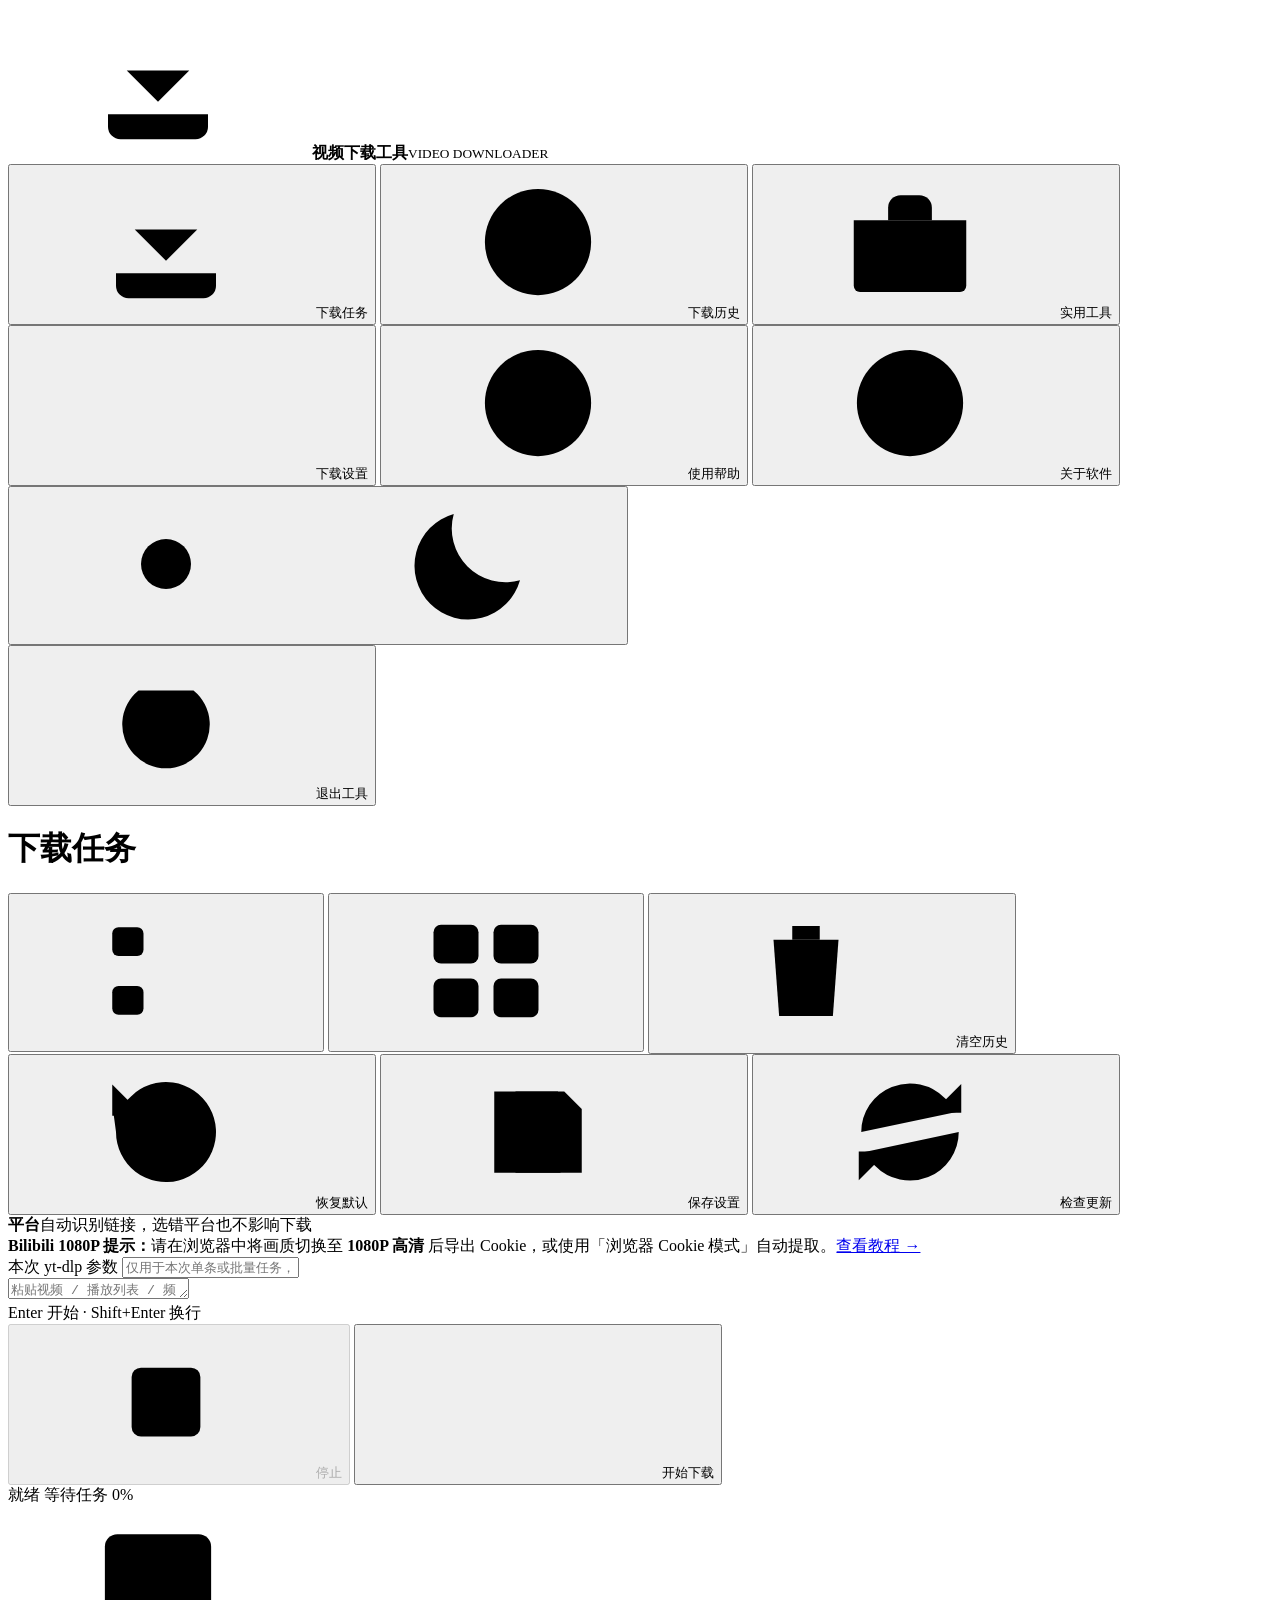
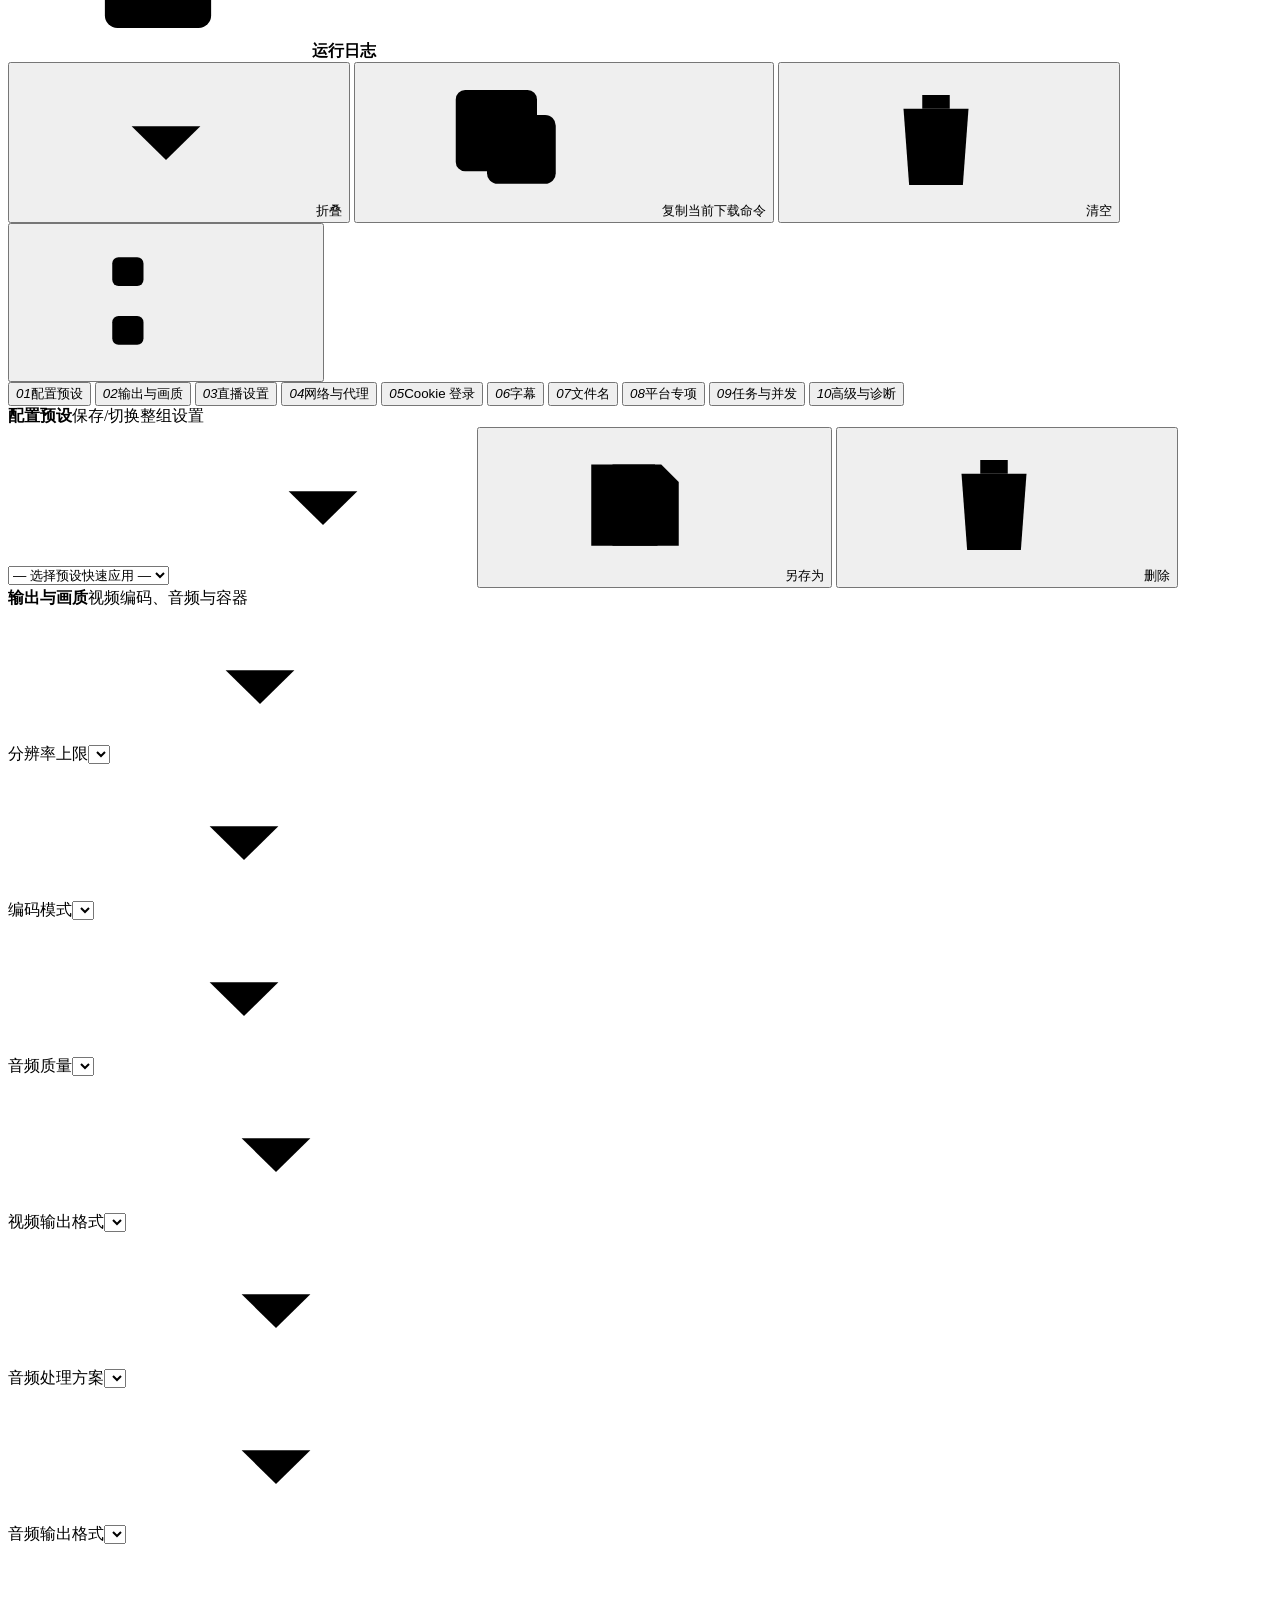
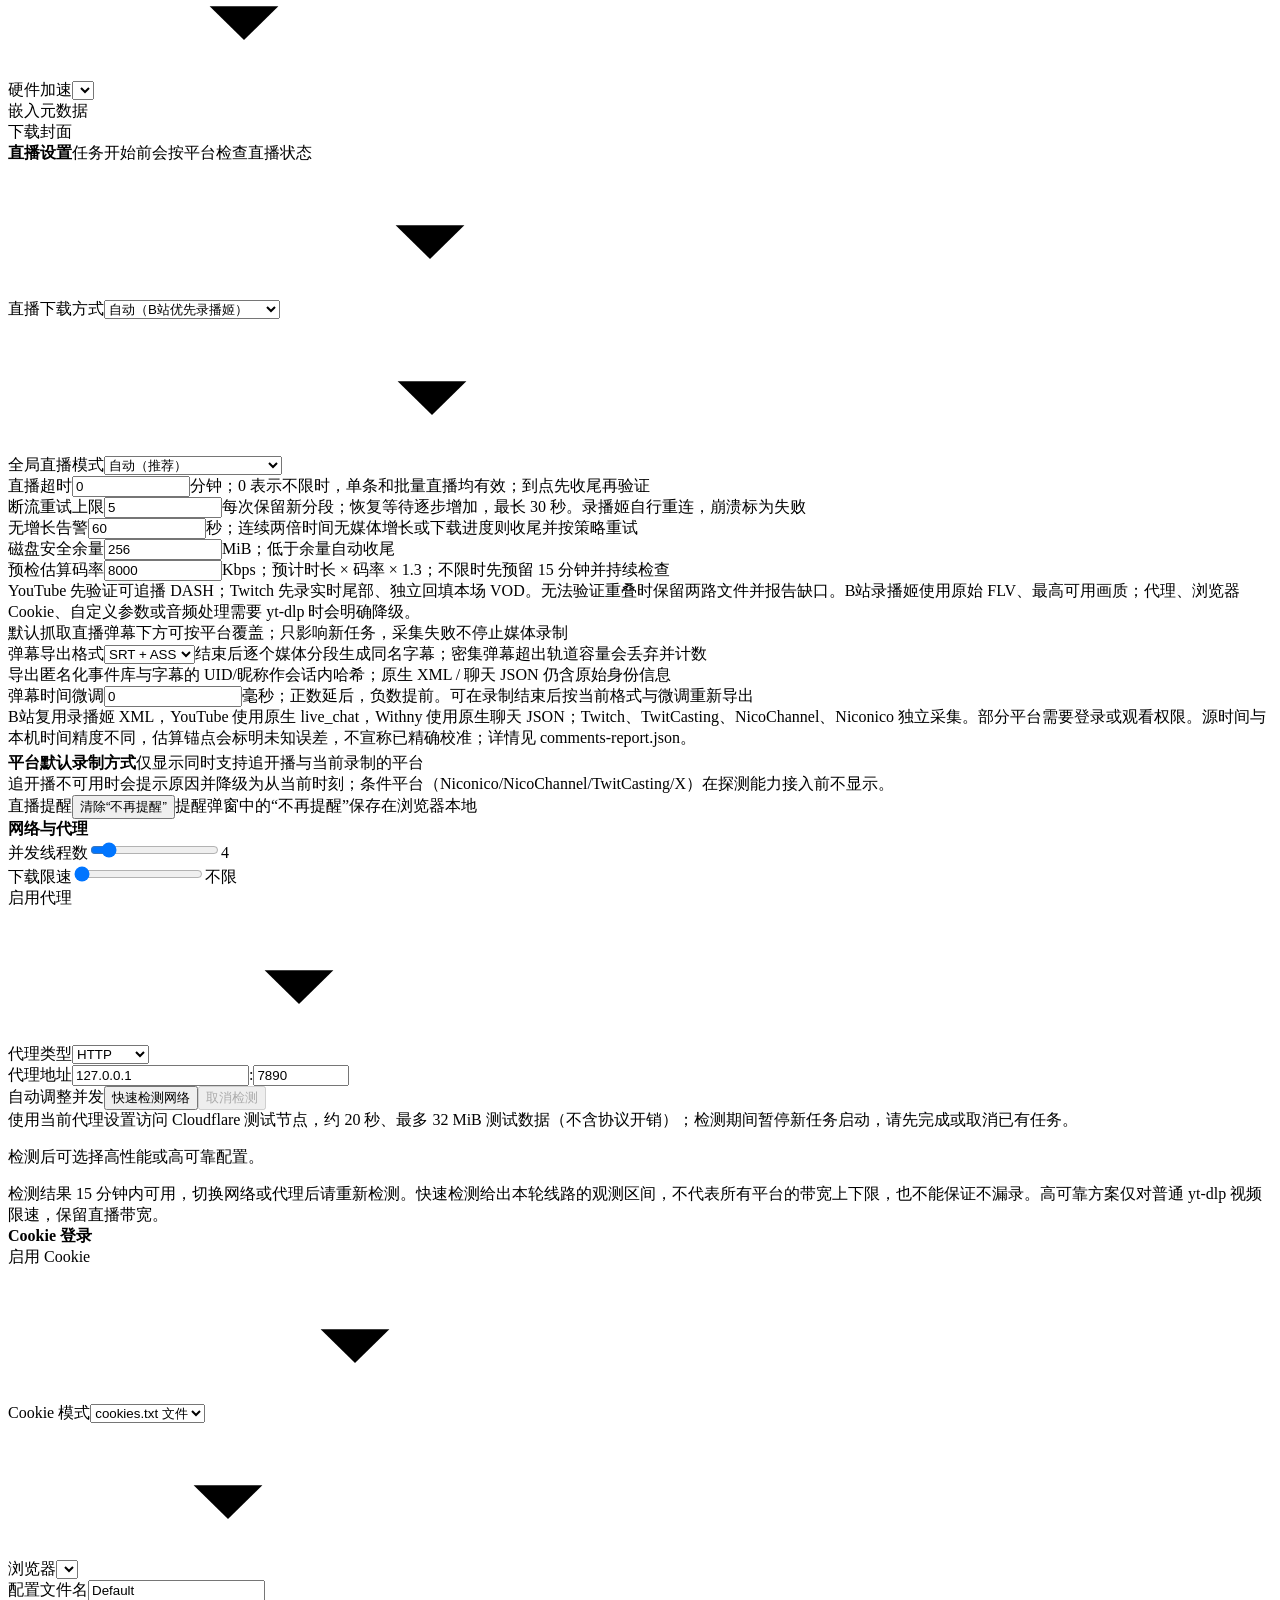
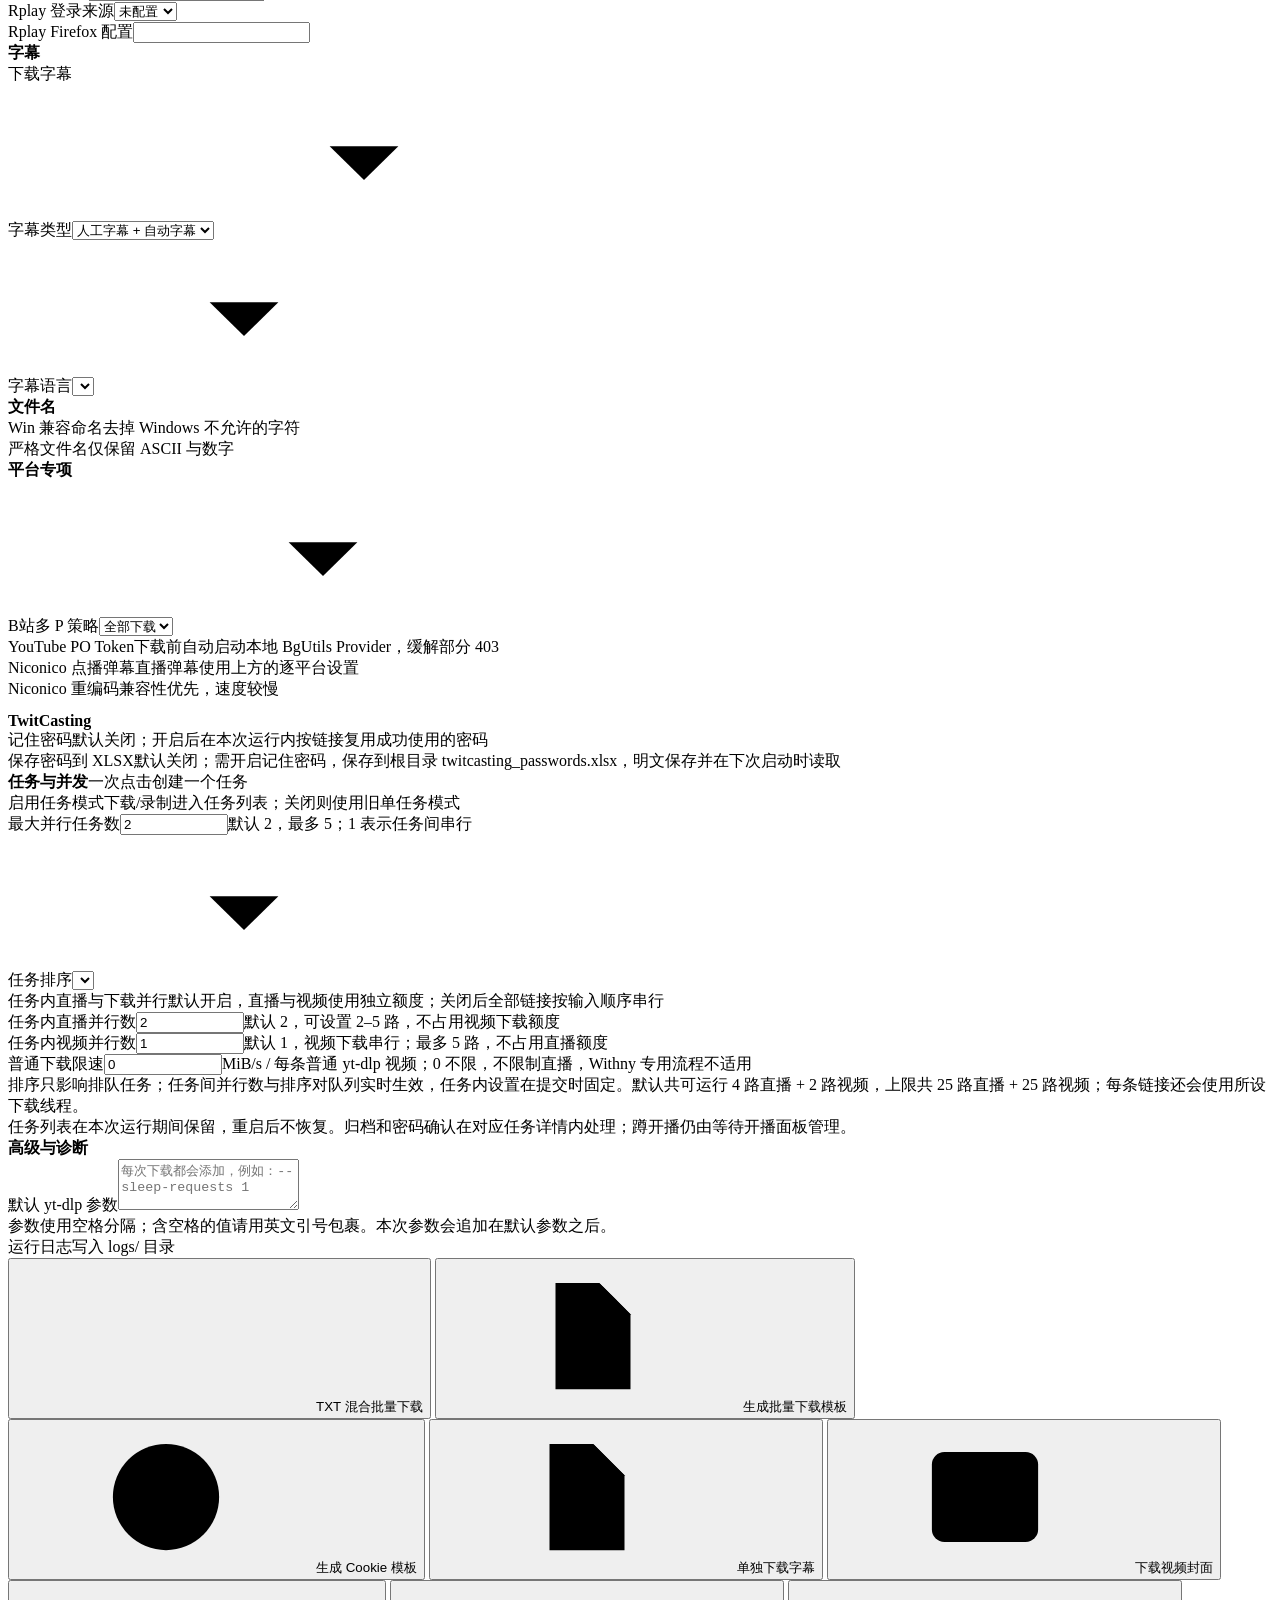
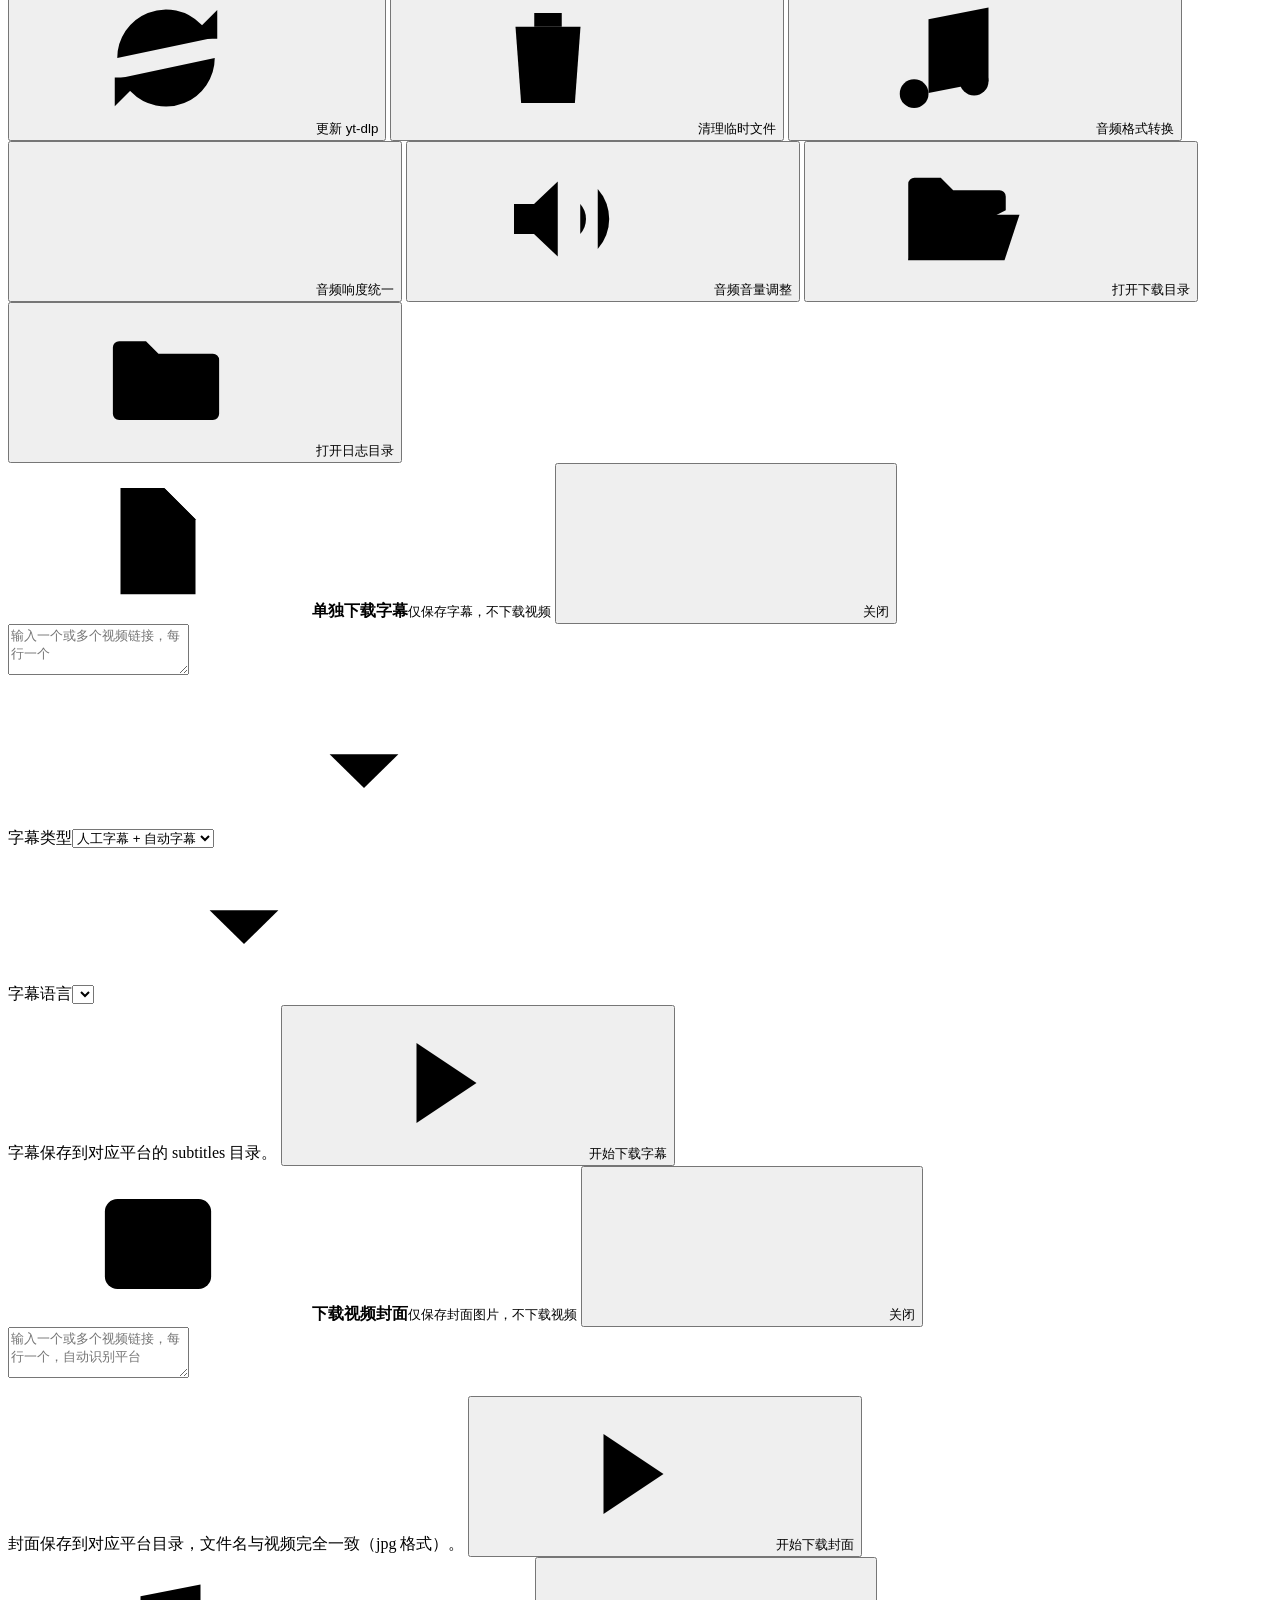
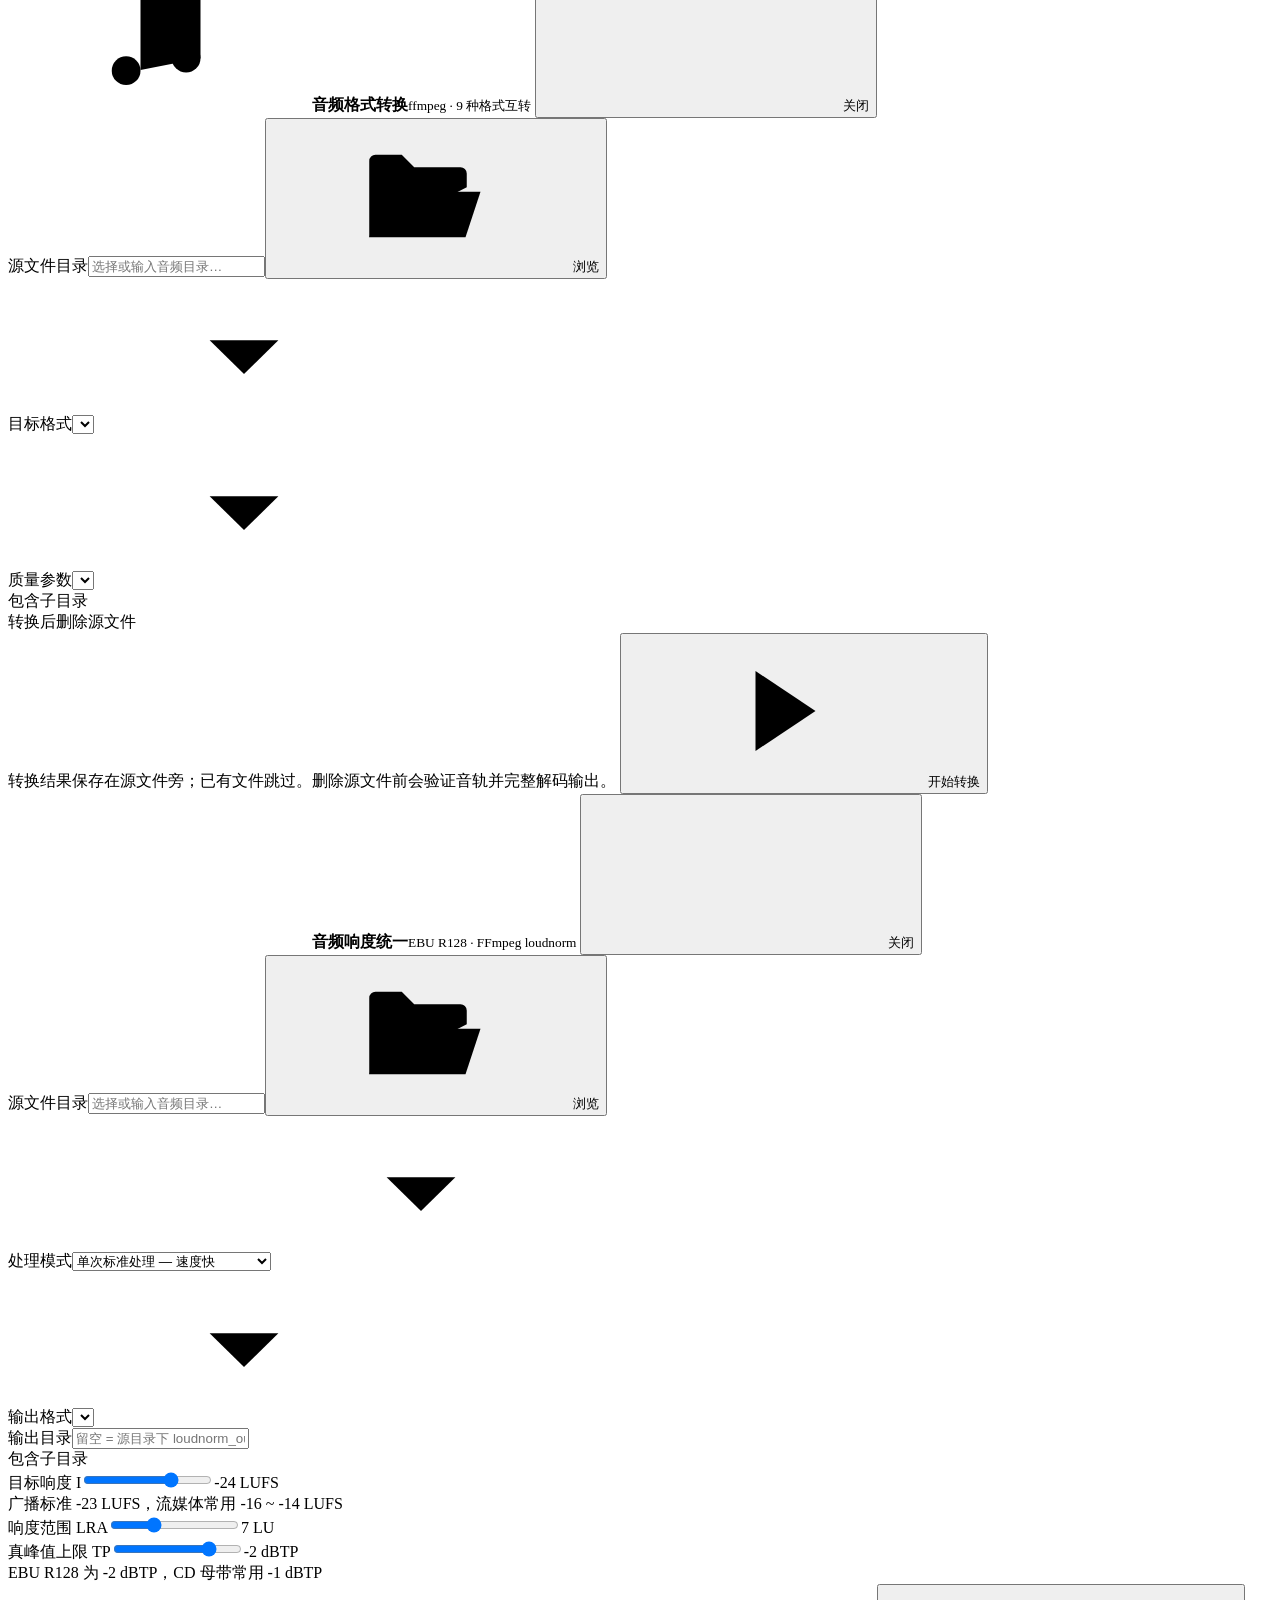
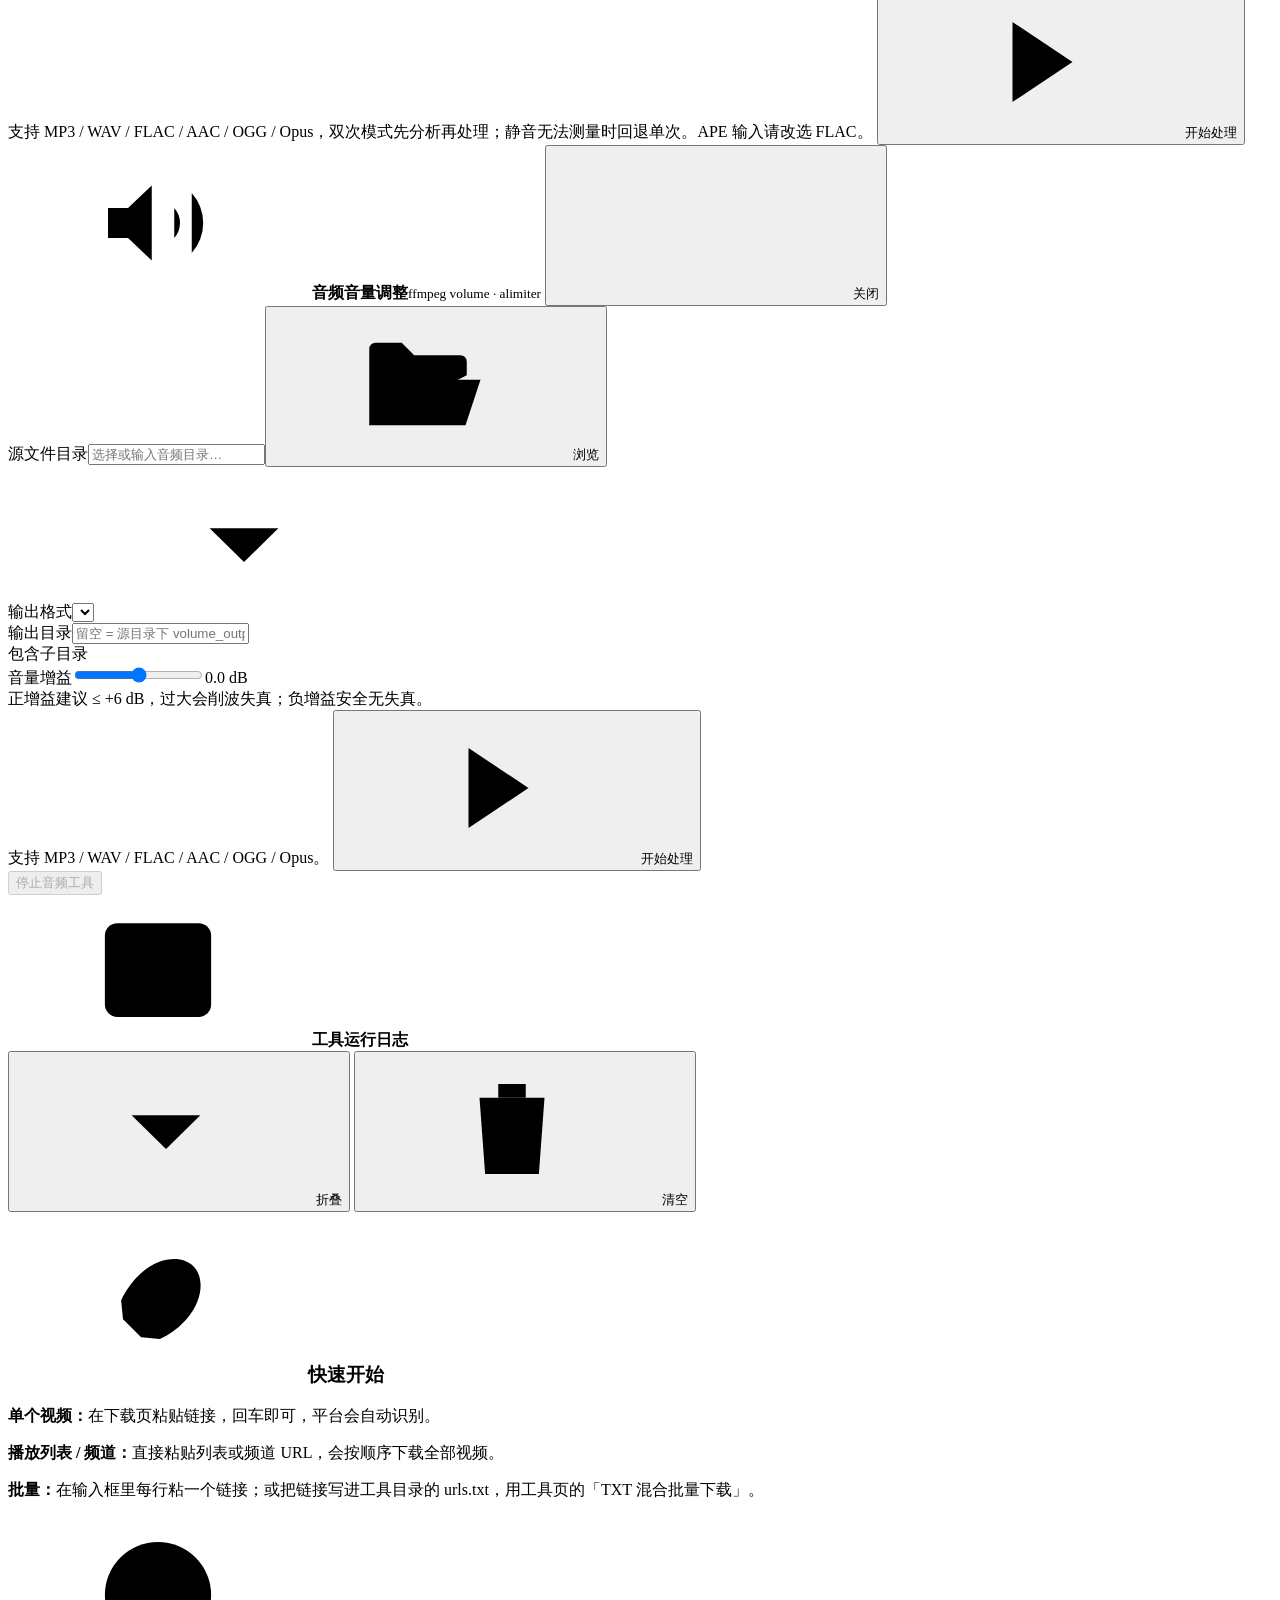
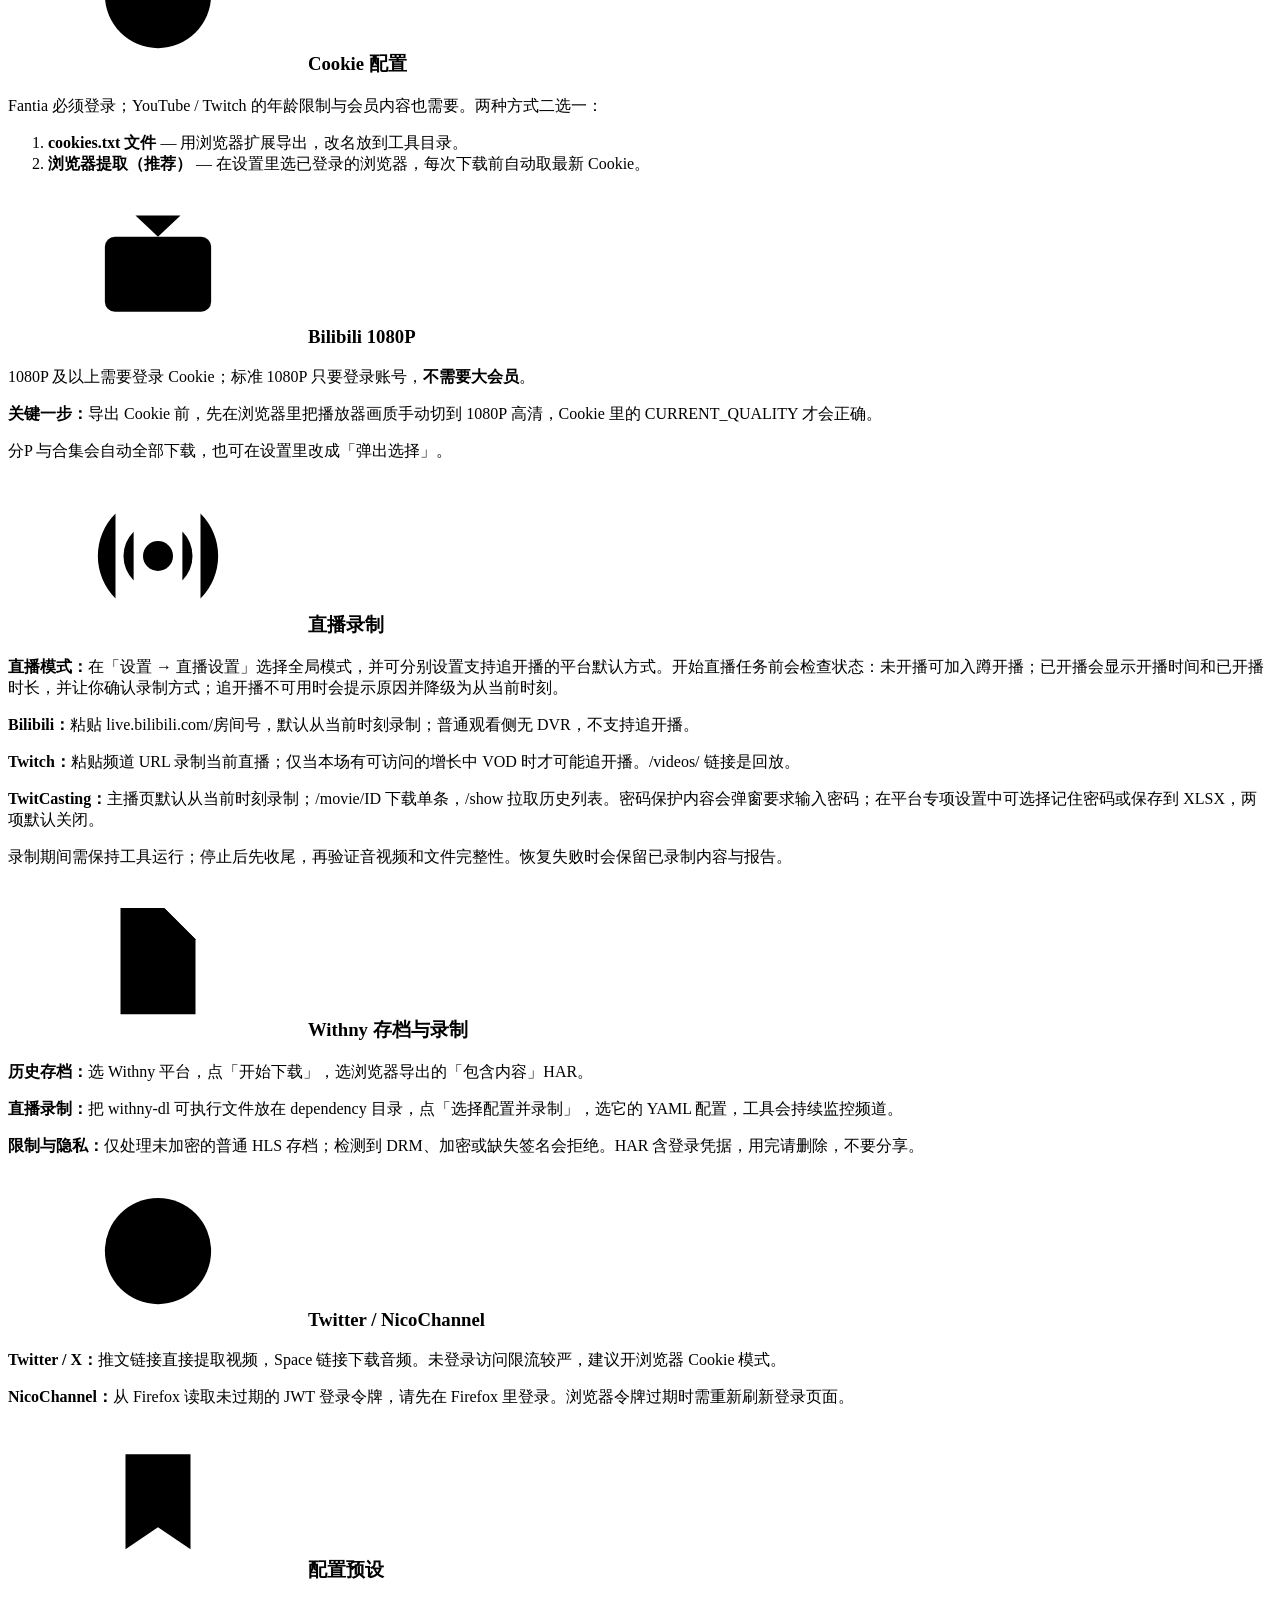
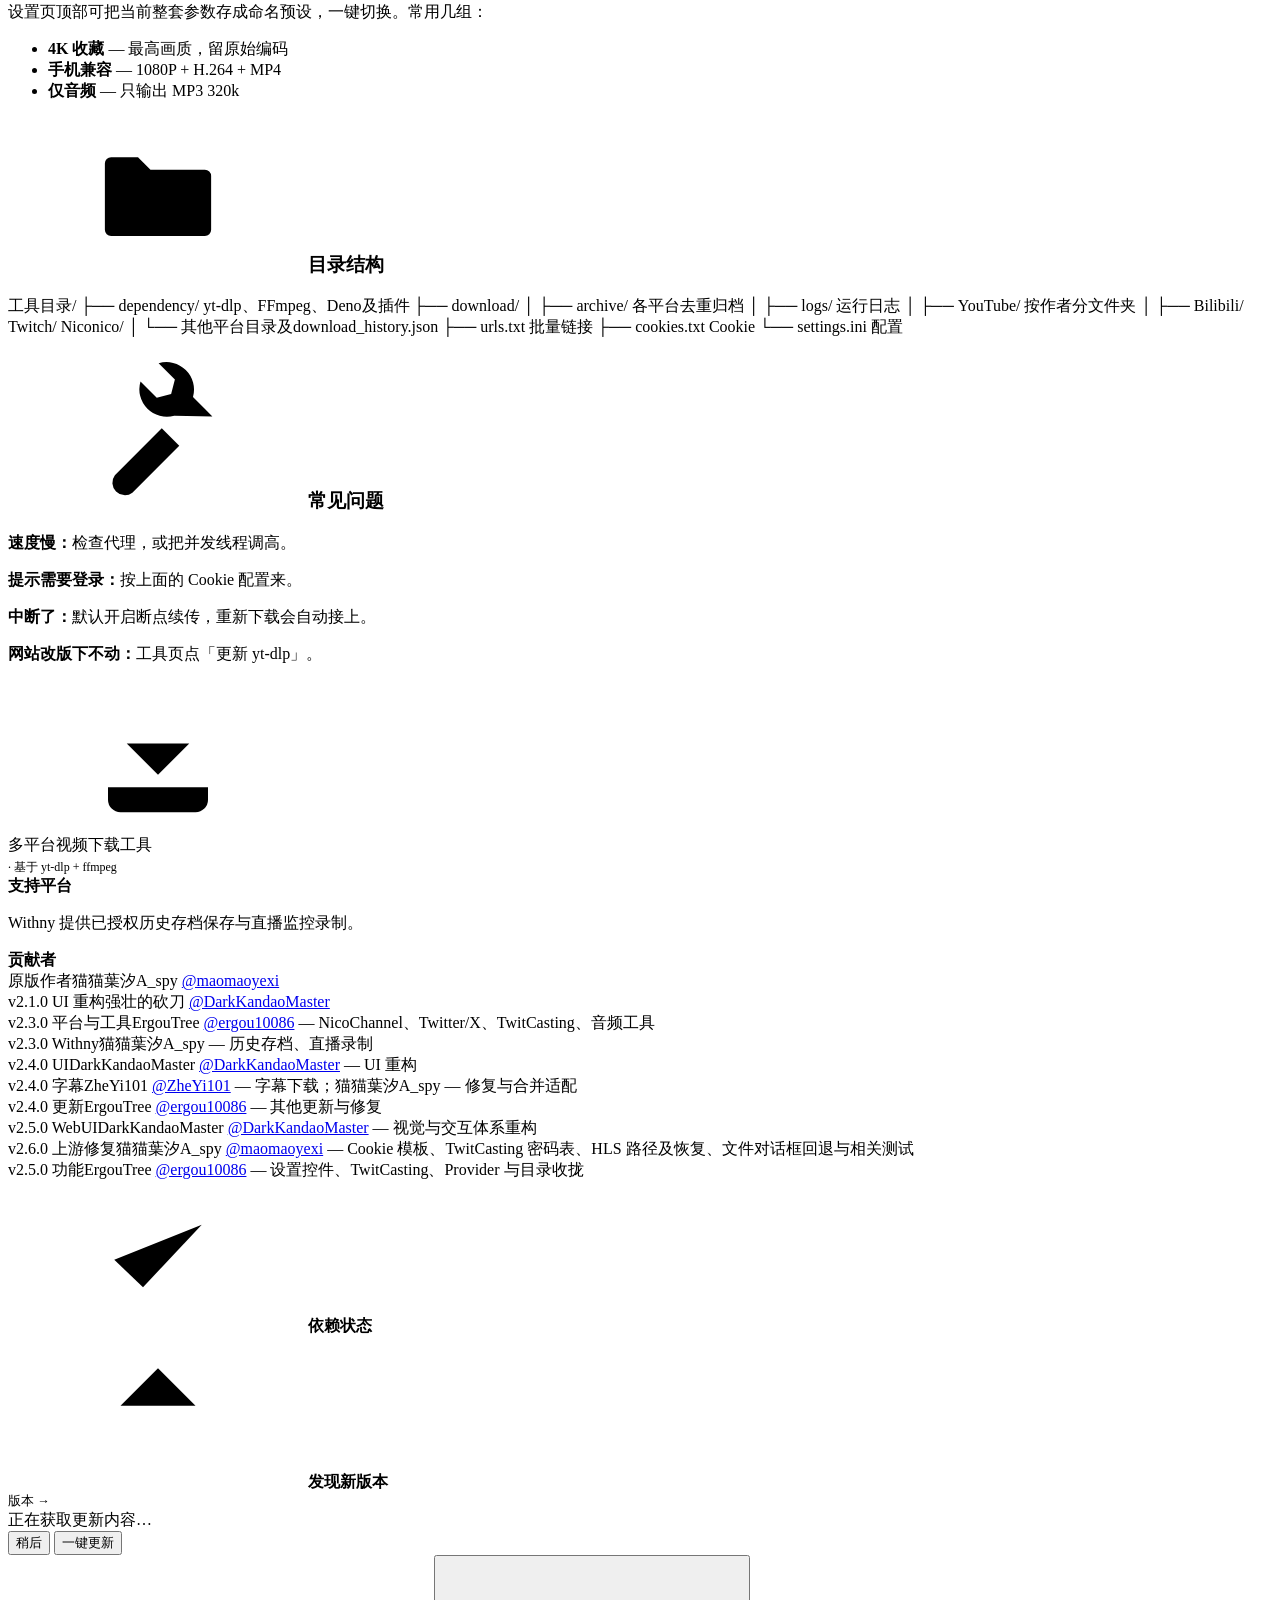
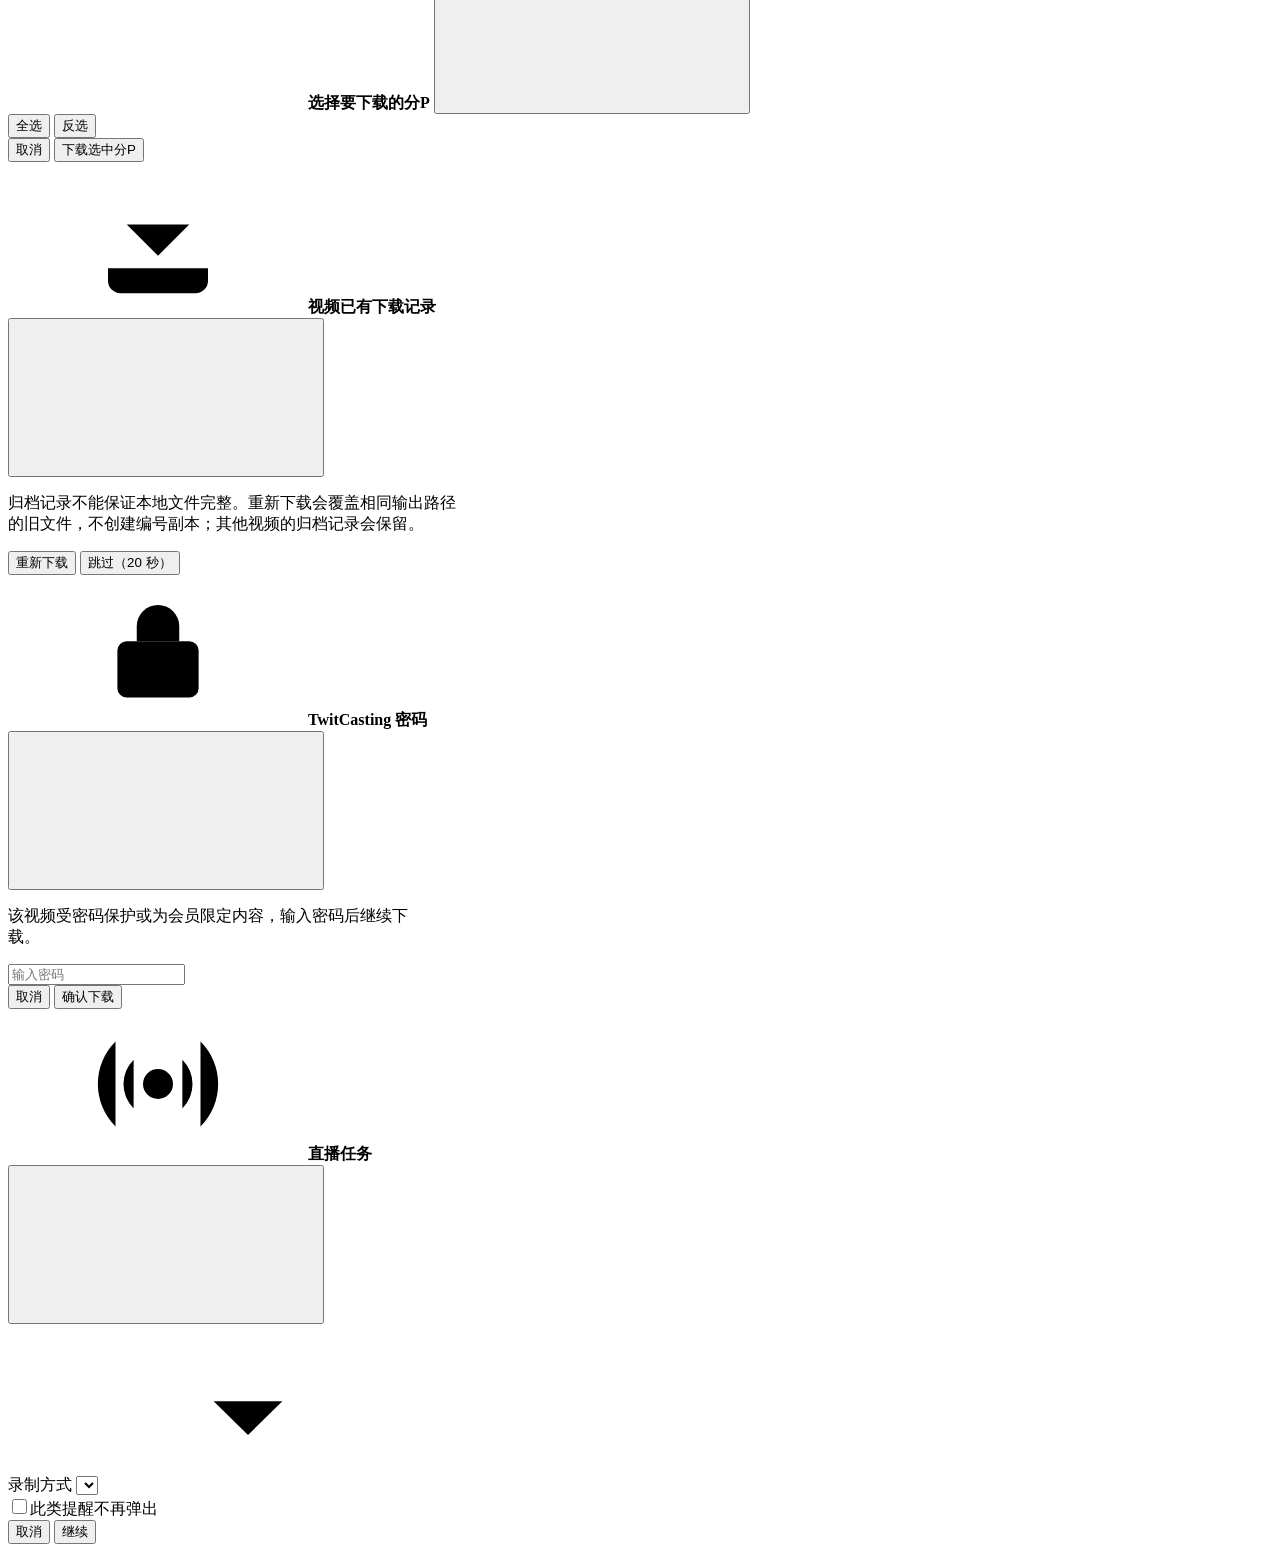
==== commit 5595dfe7: "feat(rplay): 接入 Firefox 授权与可靠直播录制 复用现有下载和录制生命周期，加入受保护会话、串行续期、签名流转发、Twitch 转播及同场恢复校验。 对接设置与命令行，补充真实媒体" ====
--- a/resource/templates/index.html
+++ b/resource/templates/index.html
@@ -325,6 +325,8 @@
               <div class="row"><span class="lb">Cookie 模式</span><span class="sel"><select class="ctl" id="s_cookiemode" onchange="toggleCookieMode()"><option value="1">cookies.txt 文件</option><option value="2">浏览器提取</option></select><svg class="ico s14 cv"><use href="#i-chevron"></use></svg></span></div>
               <div class="row" id="row_browser"><span class="lb">浏览器</span><span class="sel"><select class="ctl" id="s_browser"></select><svg class="ico s14 cv"><use href="#i-chevron"></use></svg></span></div>
               <div class="row" id="row_profile"><span class="lb">配置文件名</span><input type="text" class="ctl mono" id="s_profile" value="Default" placeholder="Firefox 留空自动探测" style="flex:1"></div>
+              <div class="row"><label class="lb" for="s_rplay_auth">Rplay 登录来源</label><span class="sel"><select class="ctl" id="s_rplay_auth"><option value="none">未配置</option><option value="firefox">Firefox</option></select></span></div>
+              <div class="row"><label class="lb" for="s_rplay_profile">Rplay Firefox 配置</label><input type="text" class="ctl mono" id="s_rplay_profile" maxlength="200" autocomplete="off" style="flex:1"></div>
             </section>
 
             <section class="settings-section" id="set-subtitle">
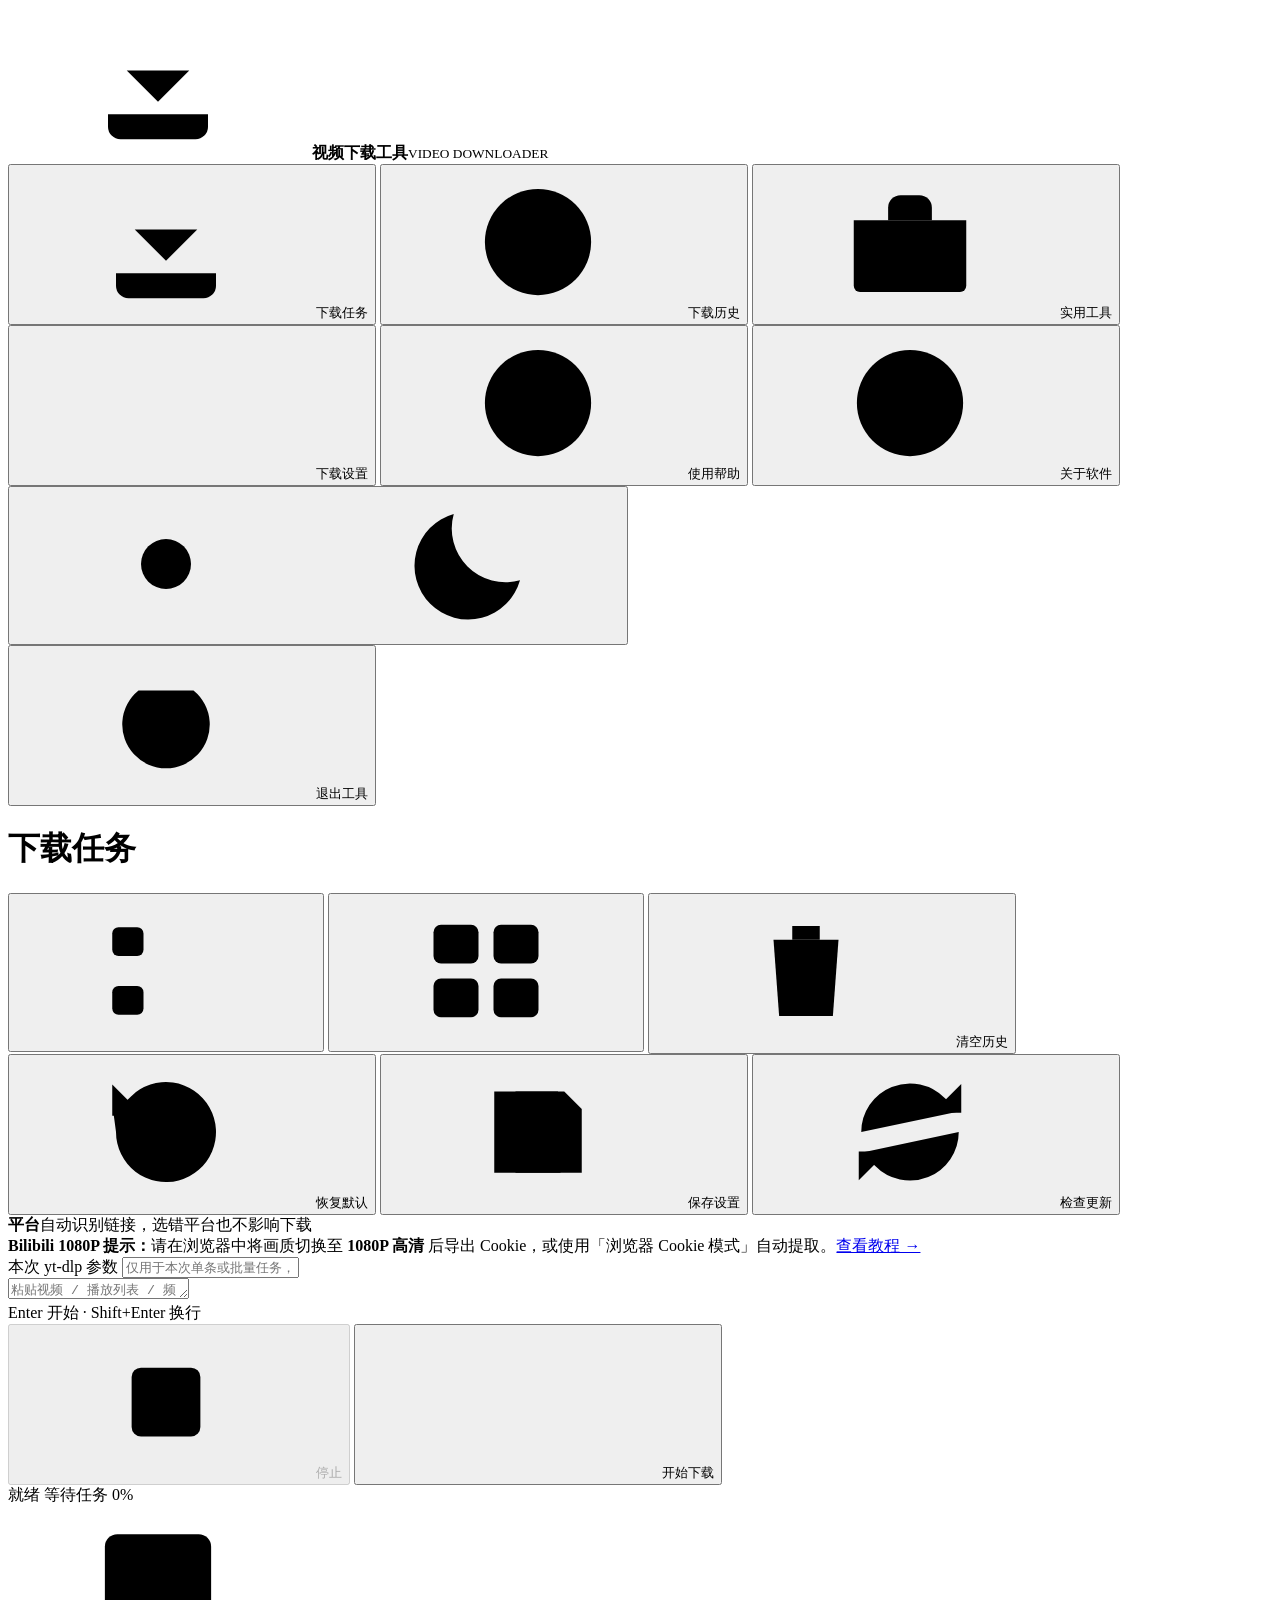
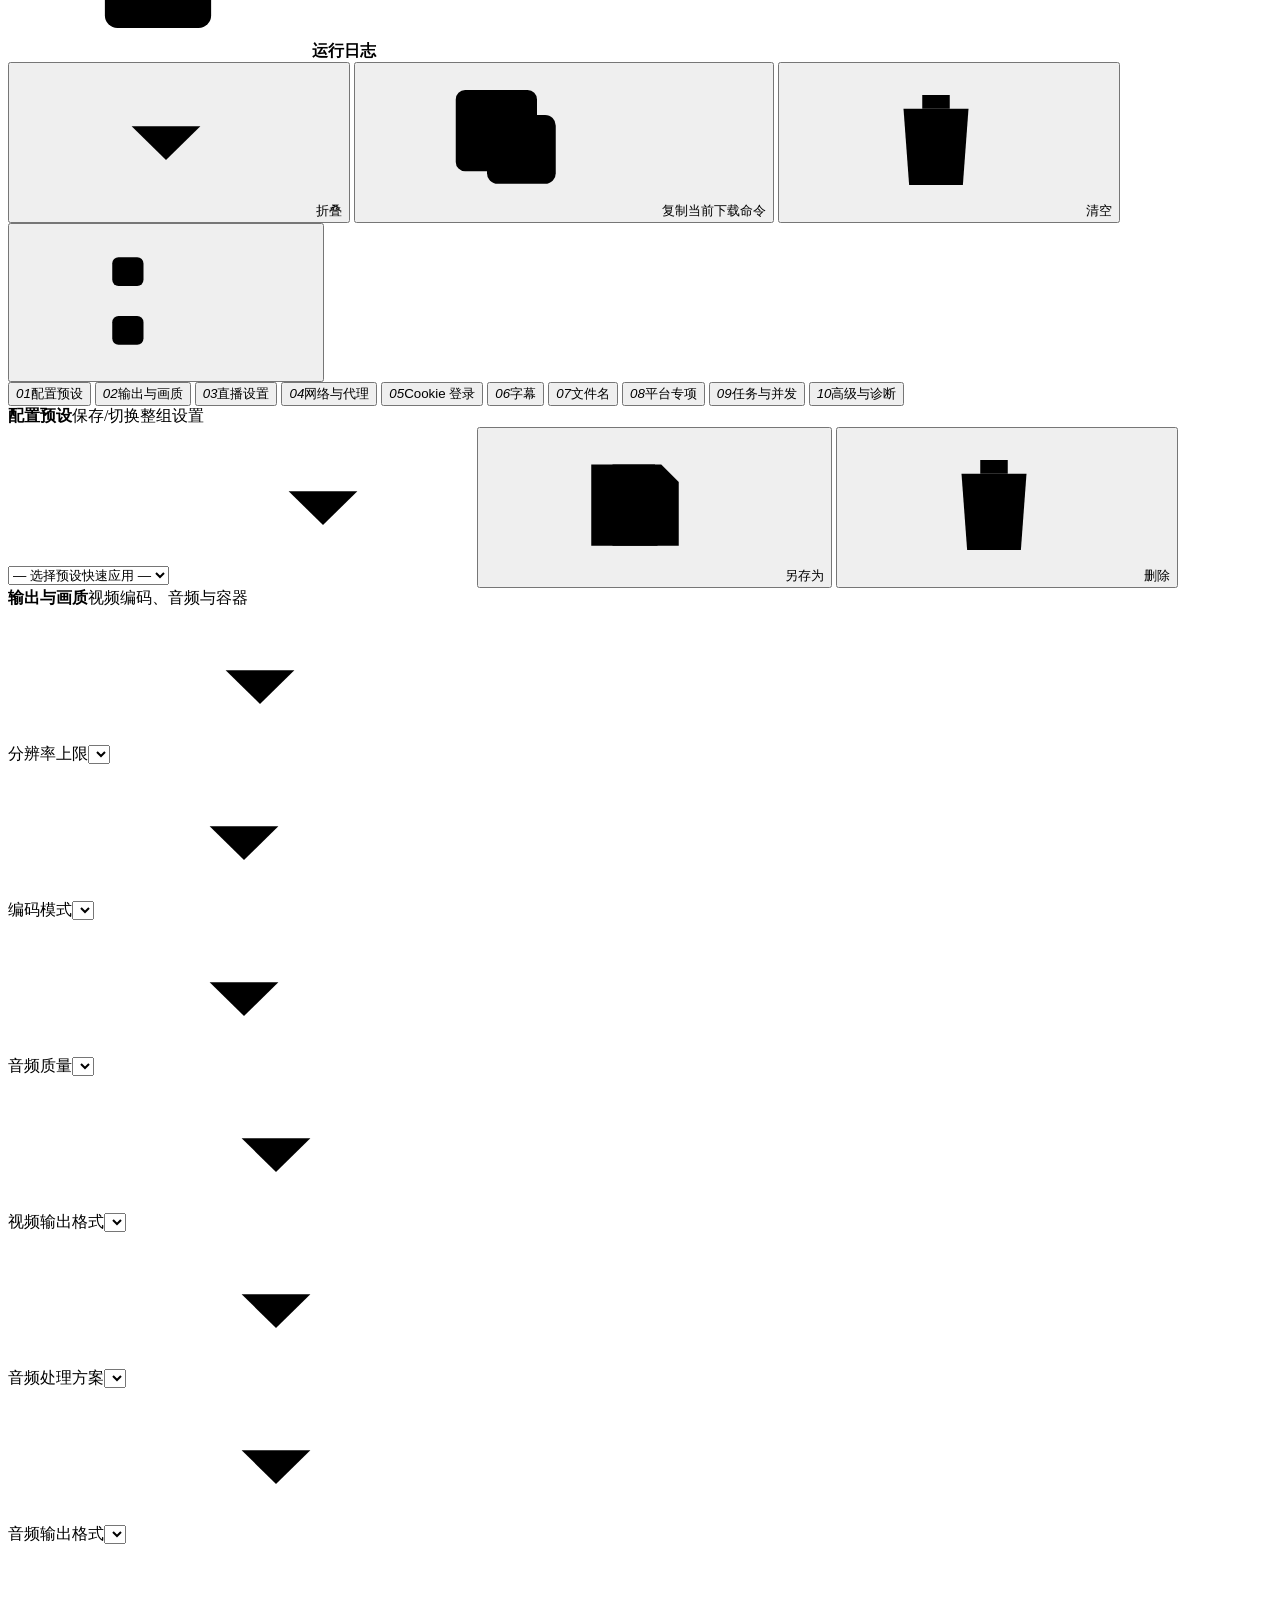
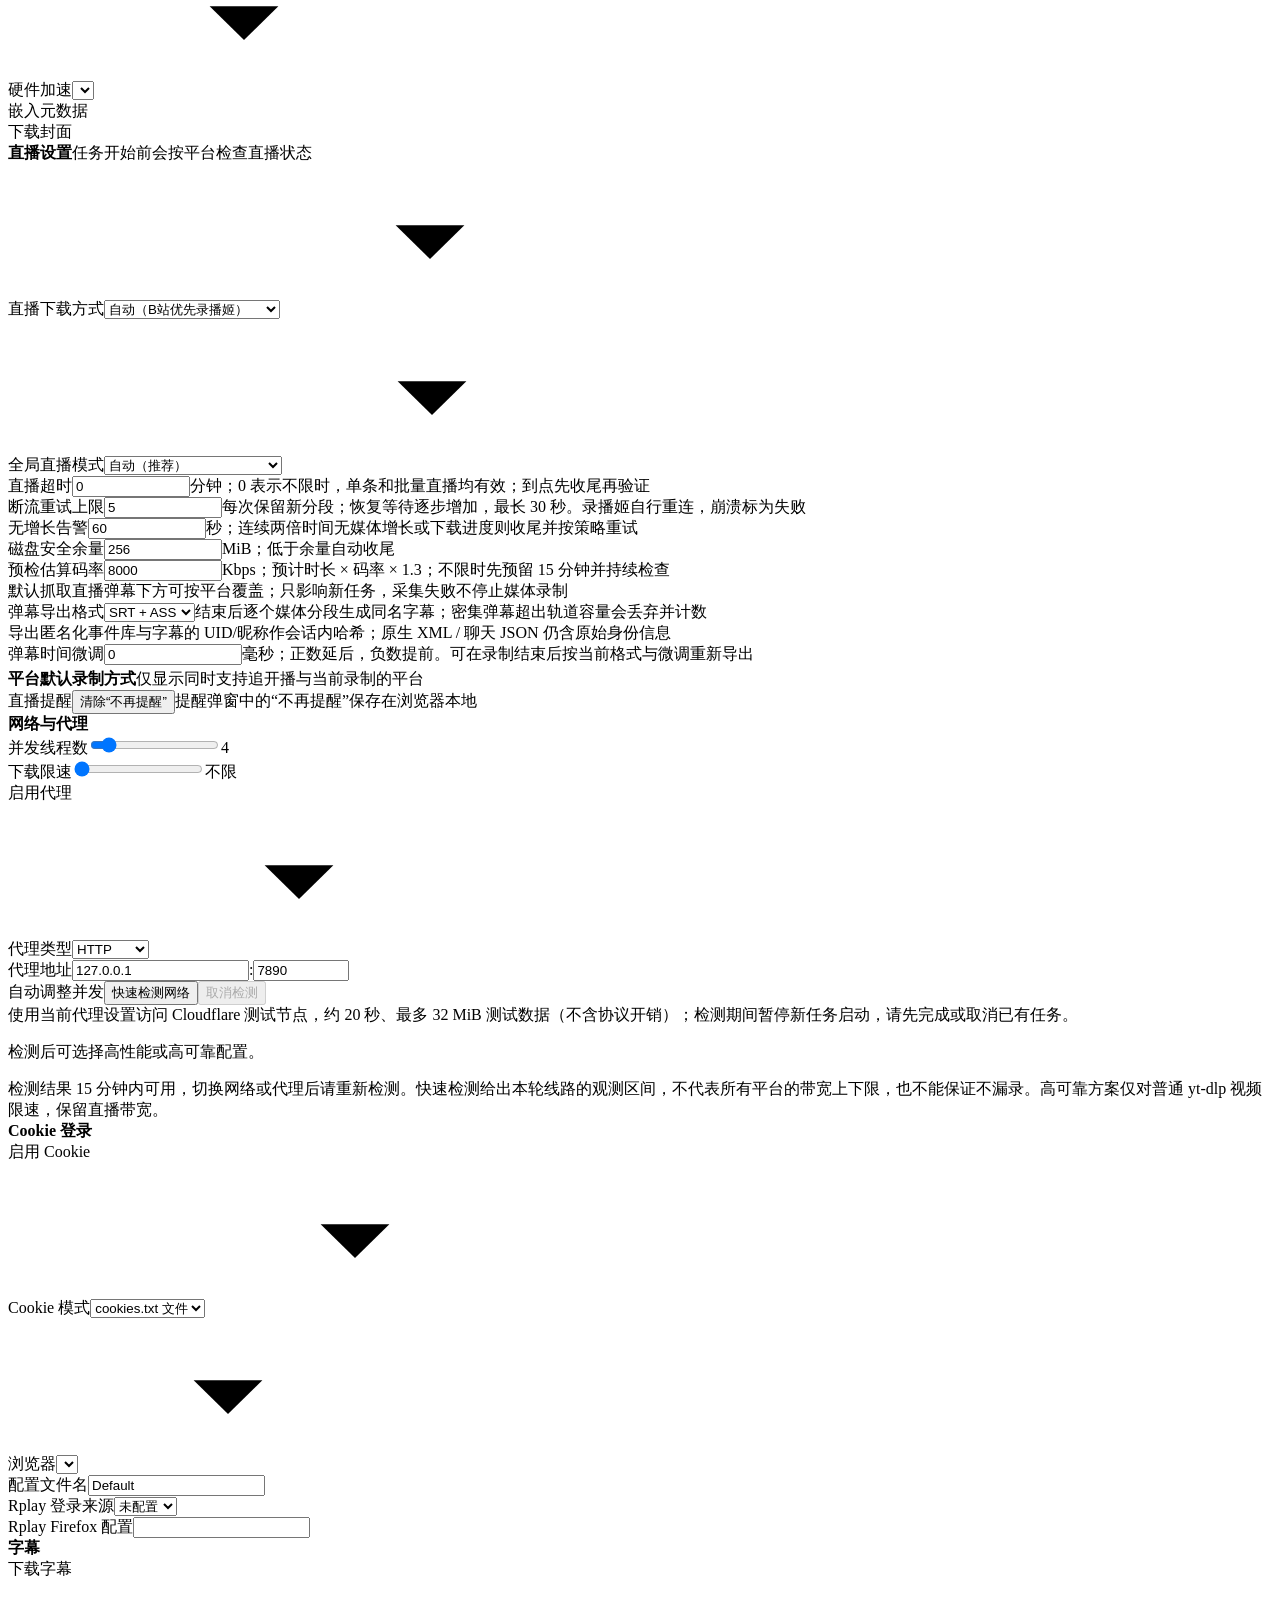
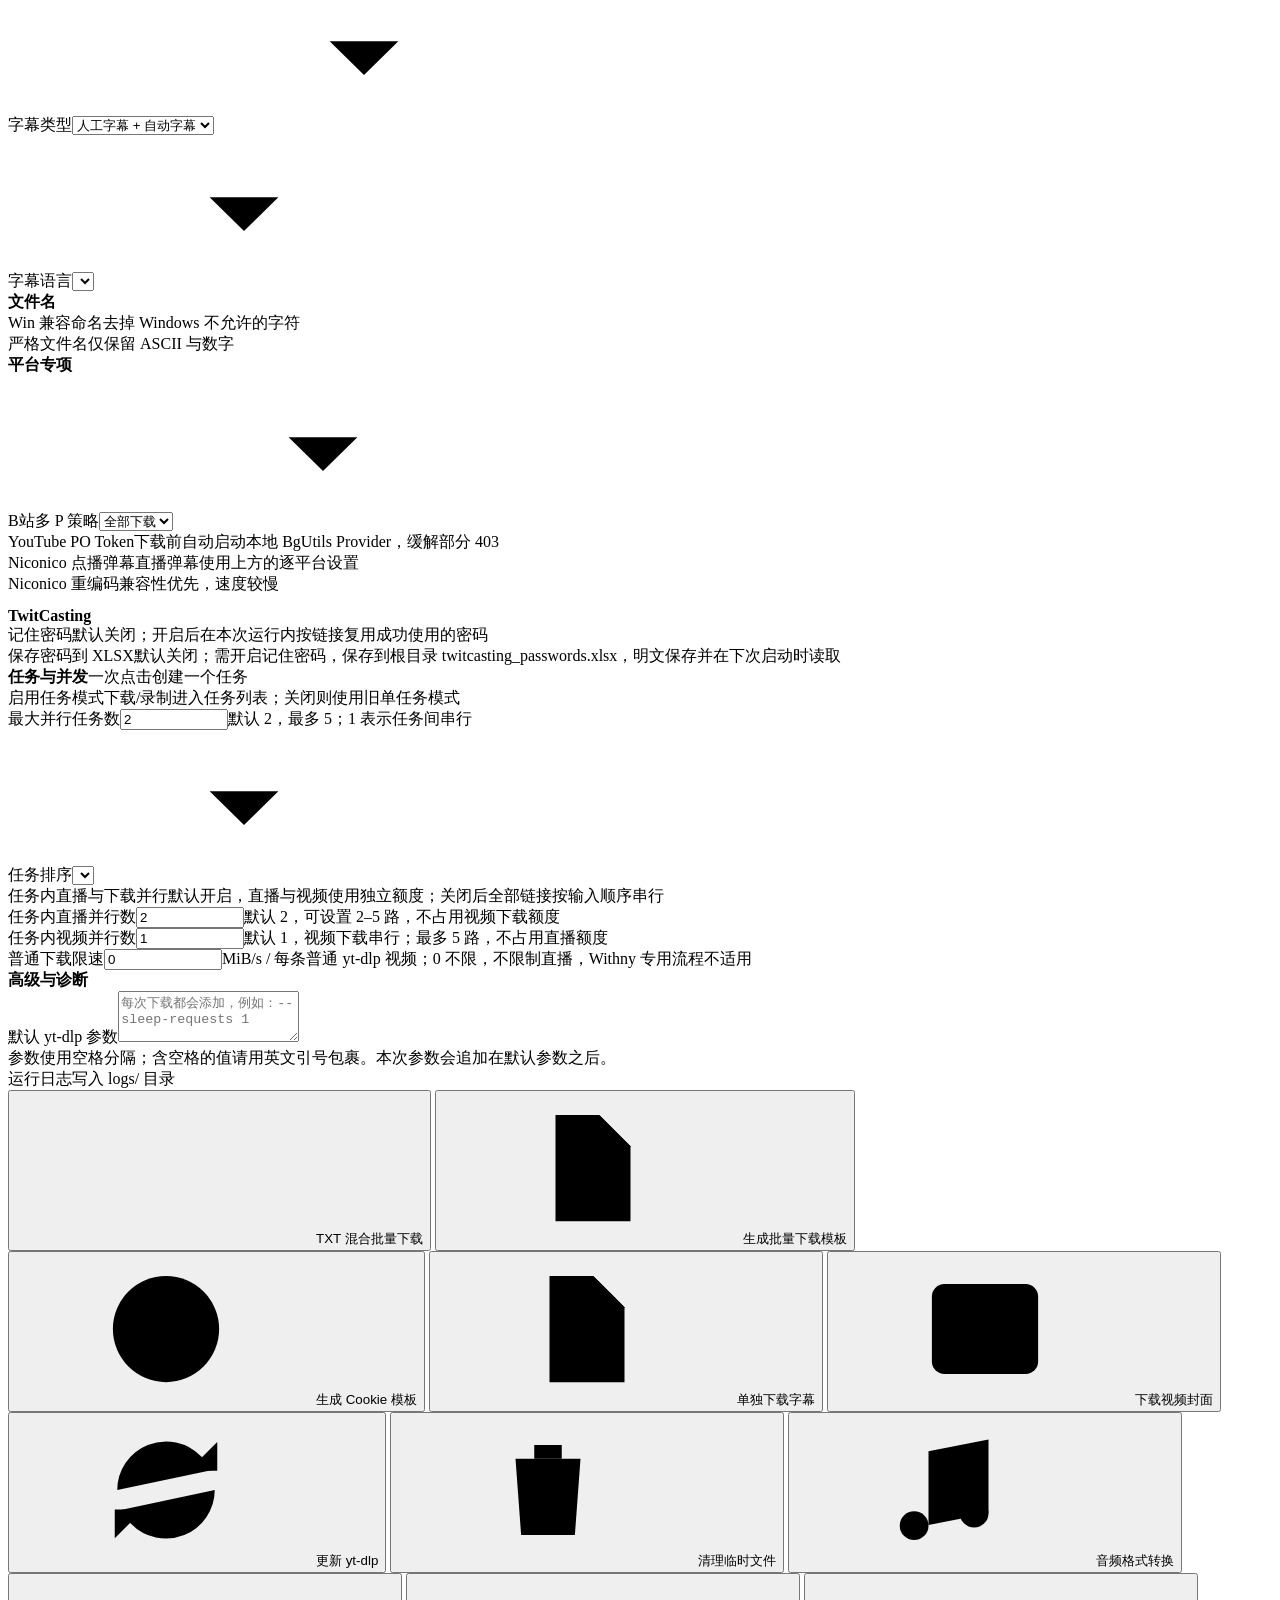
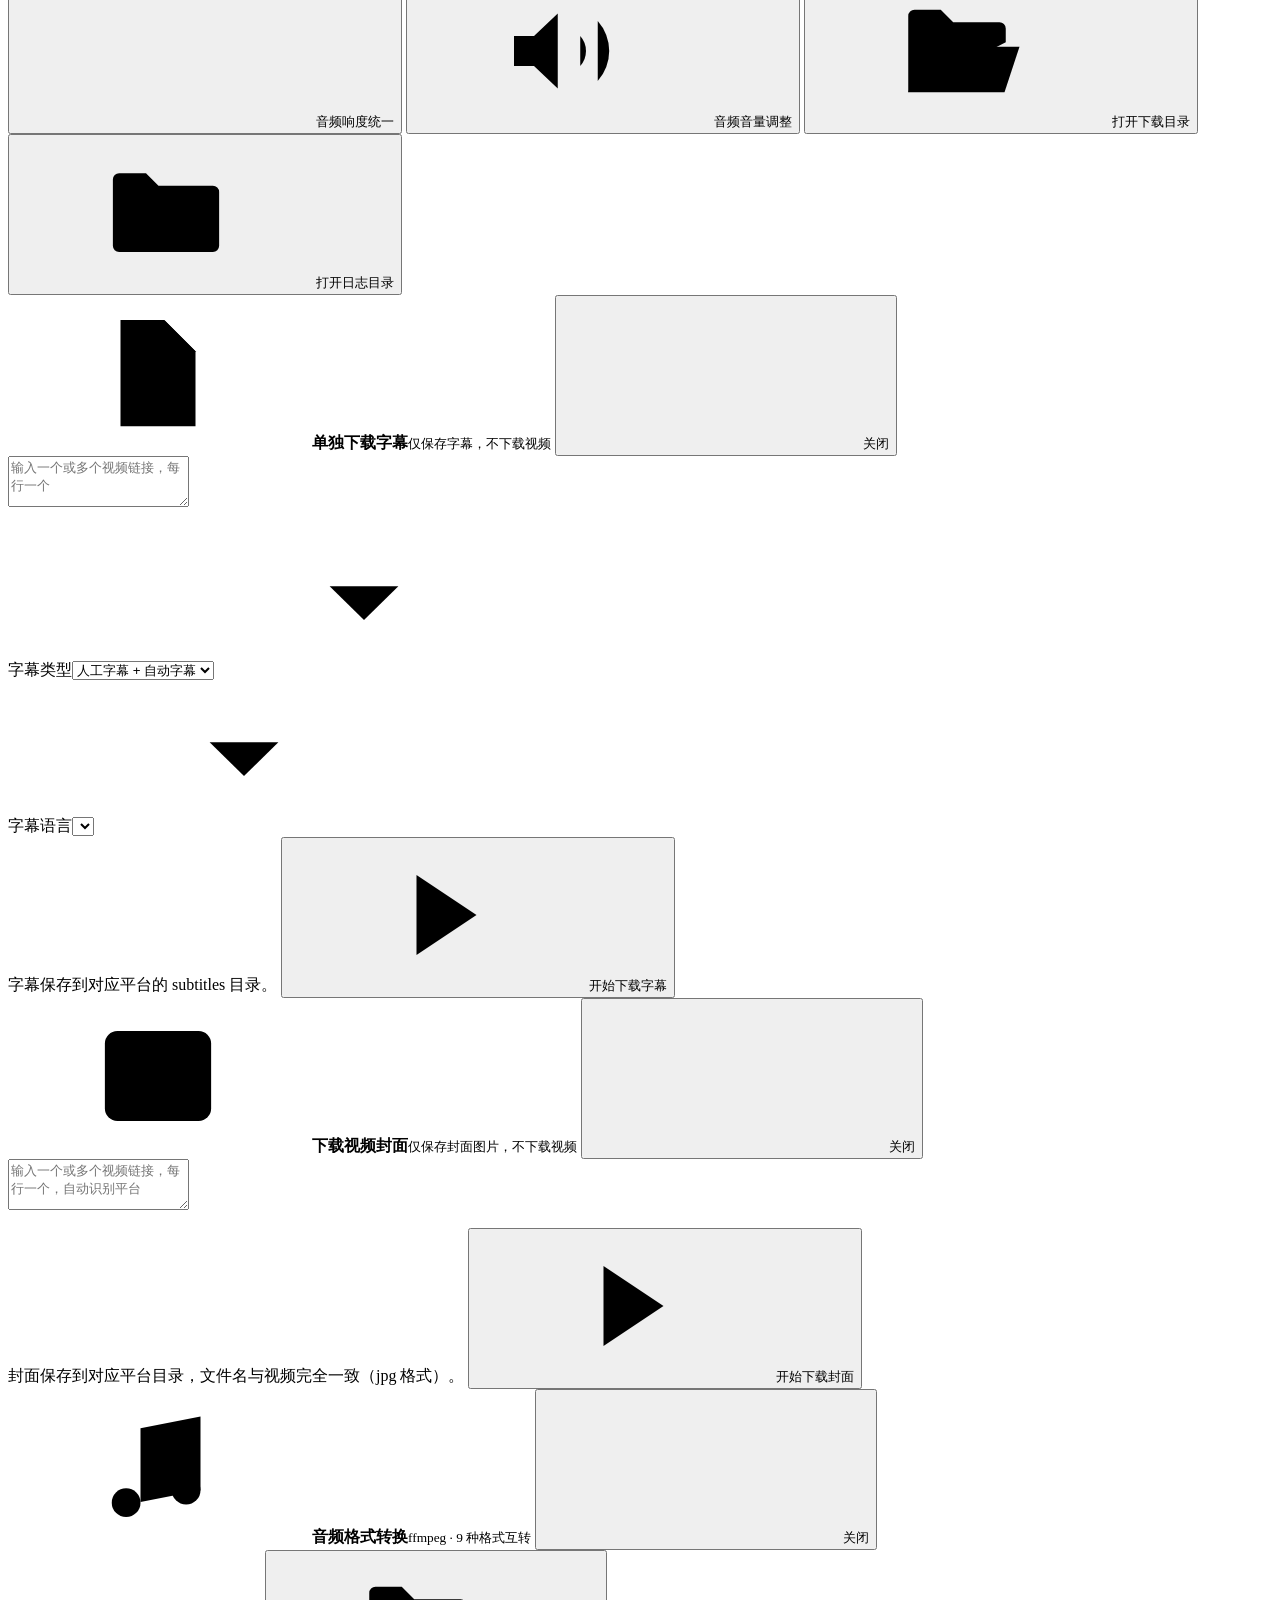
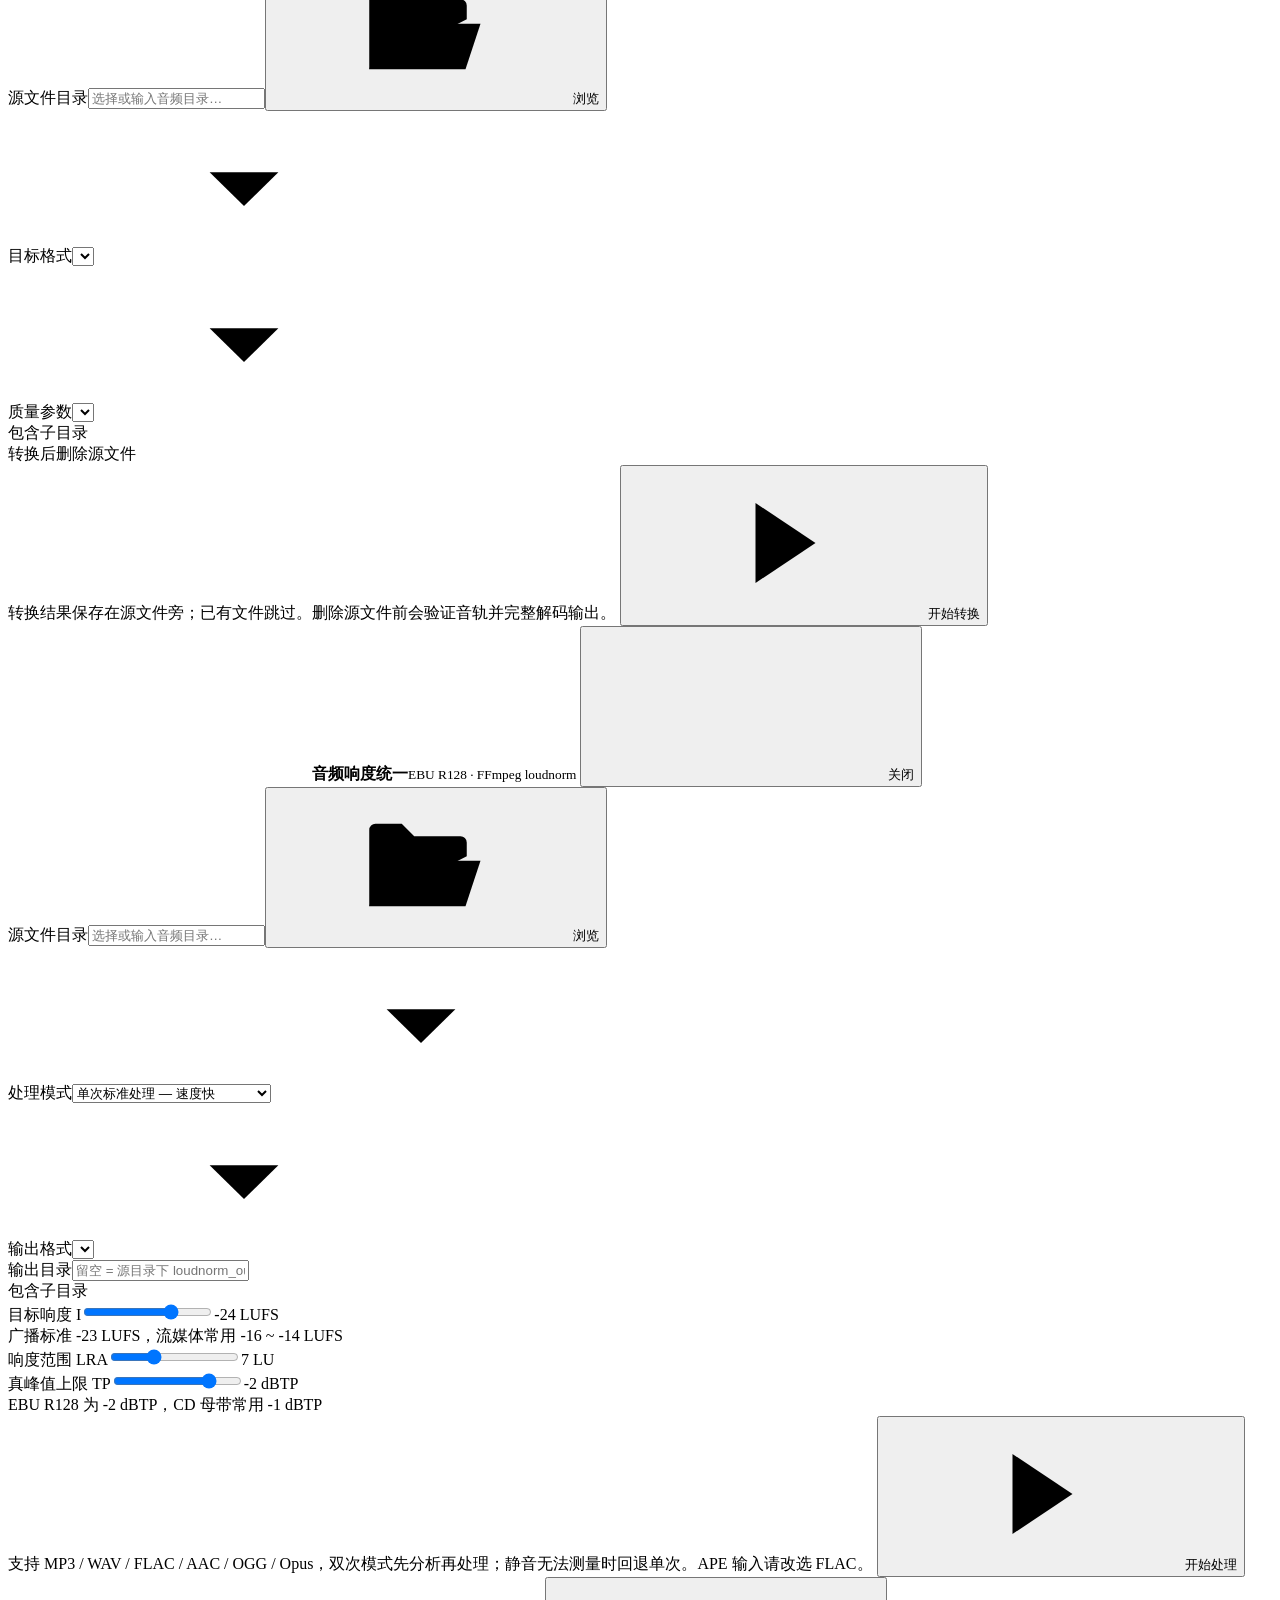
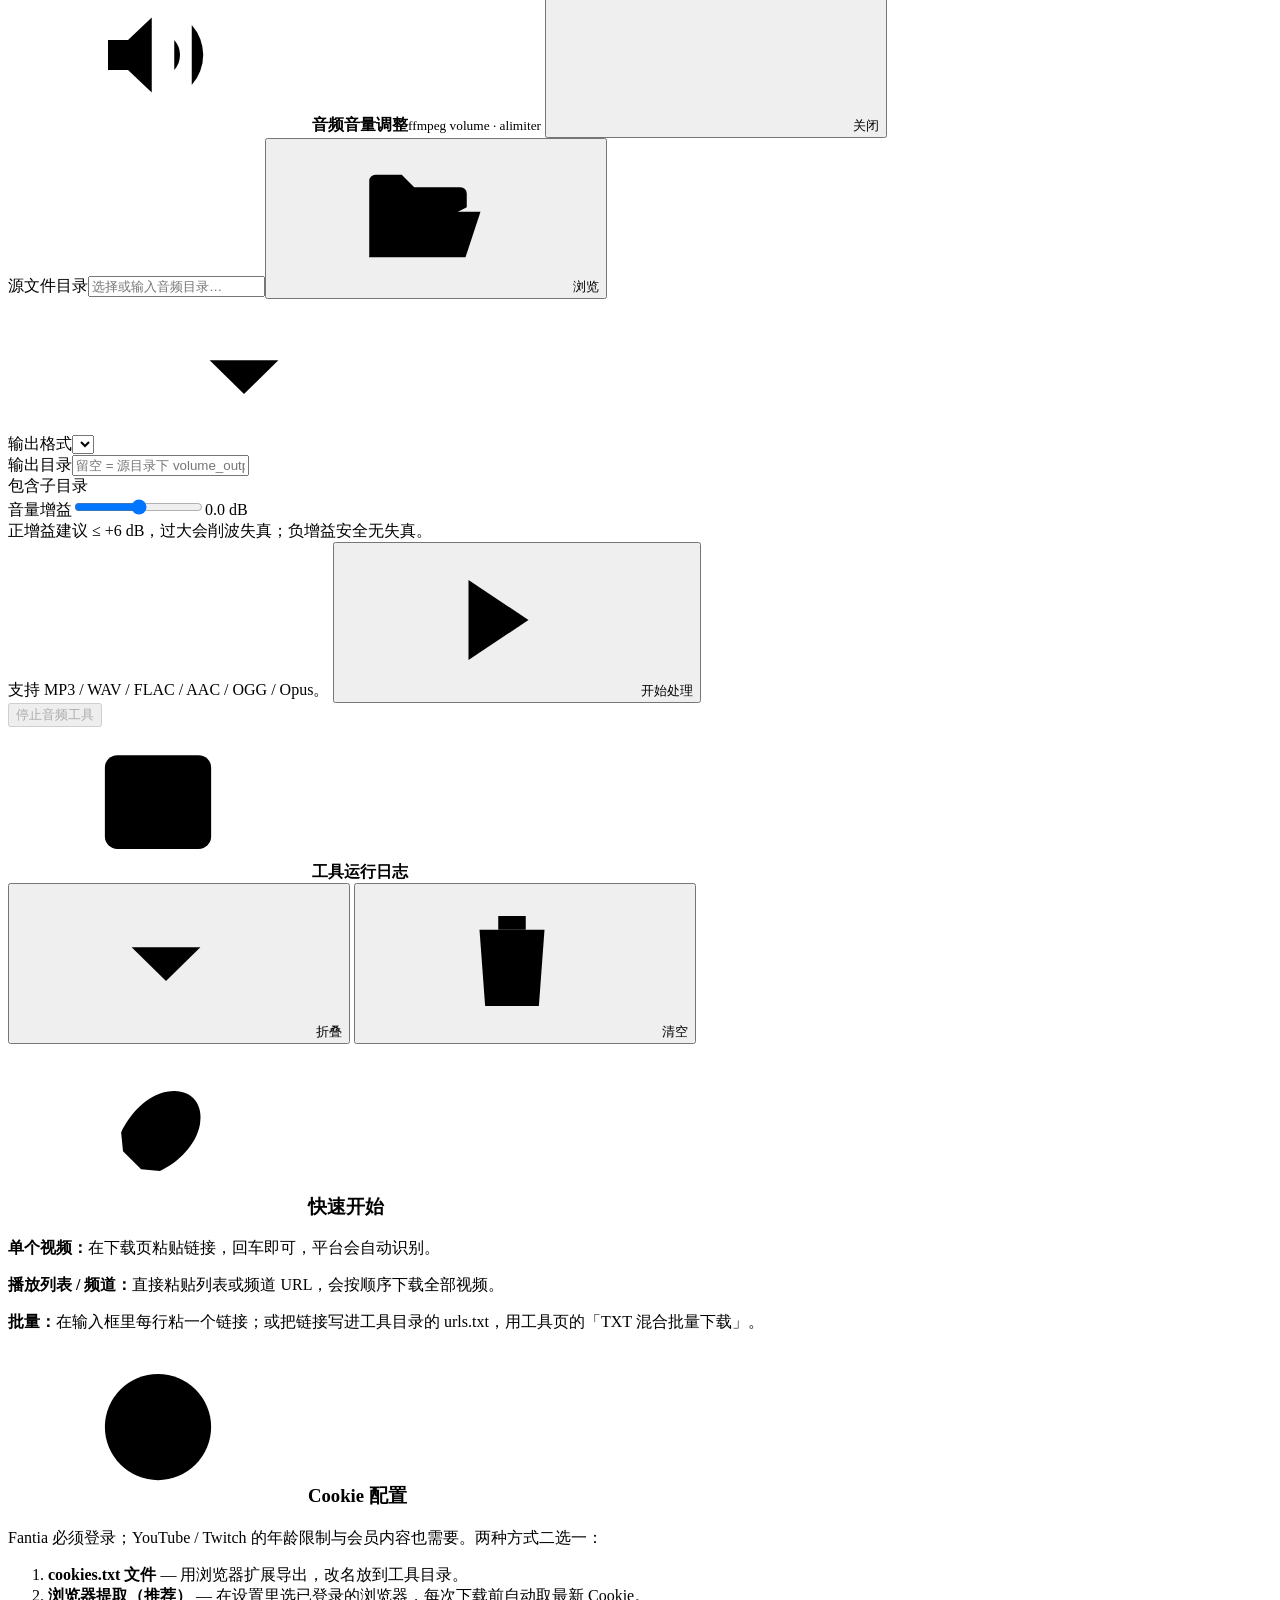
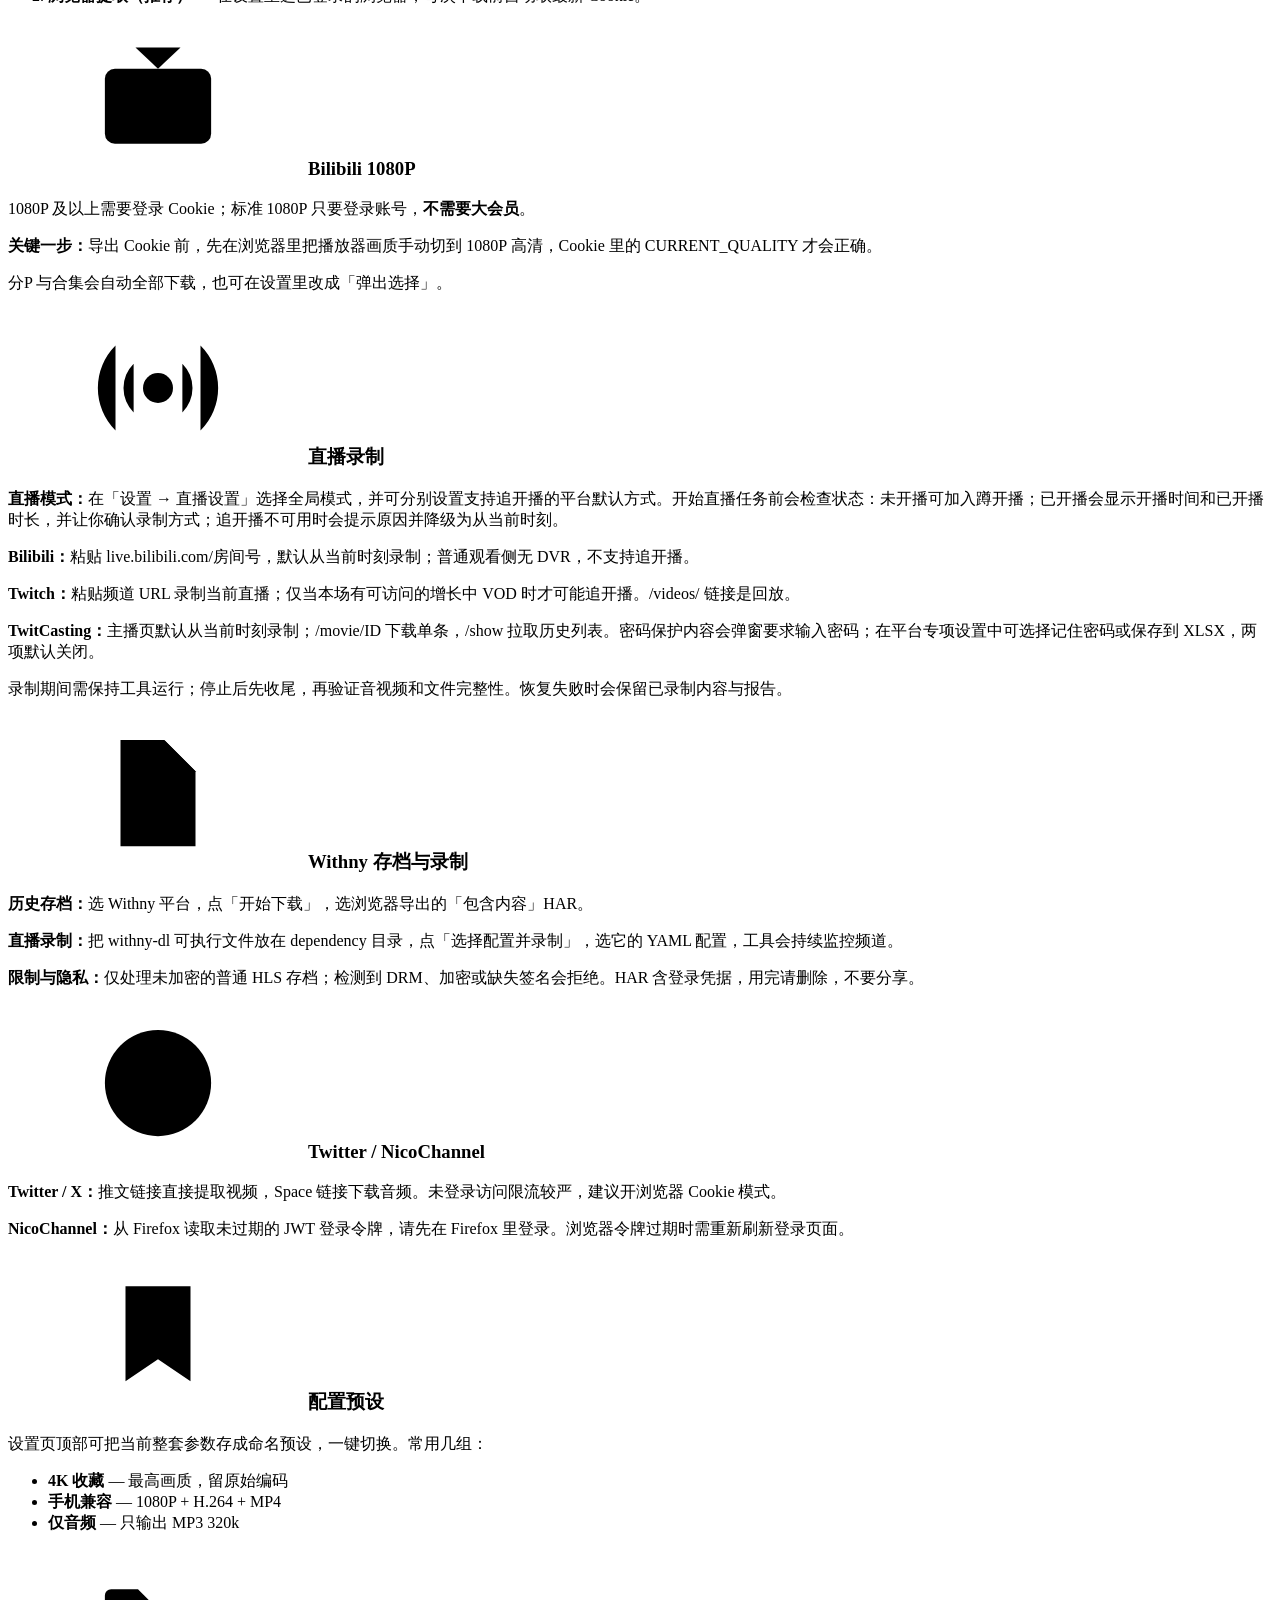
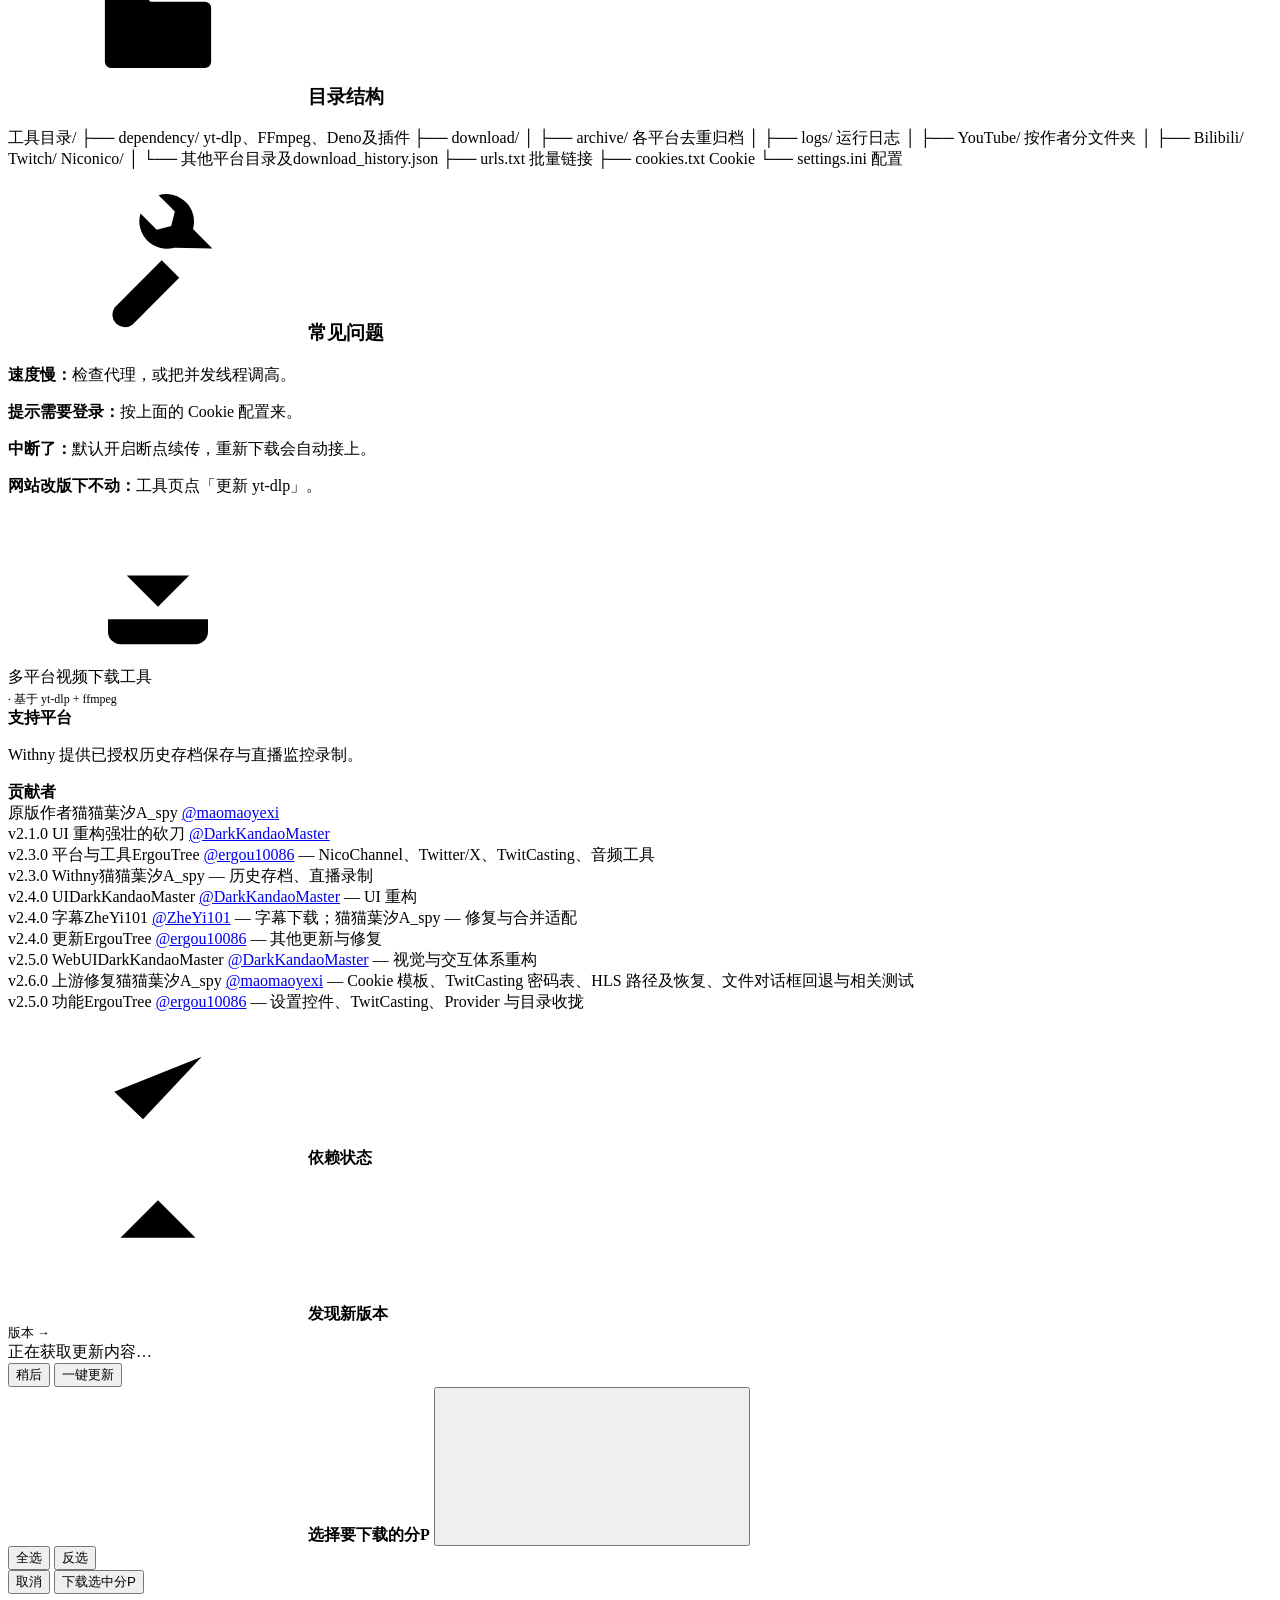
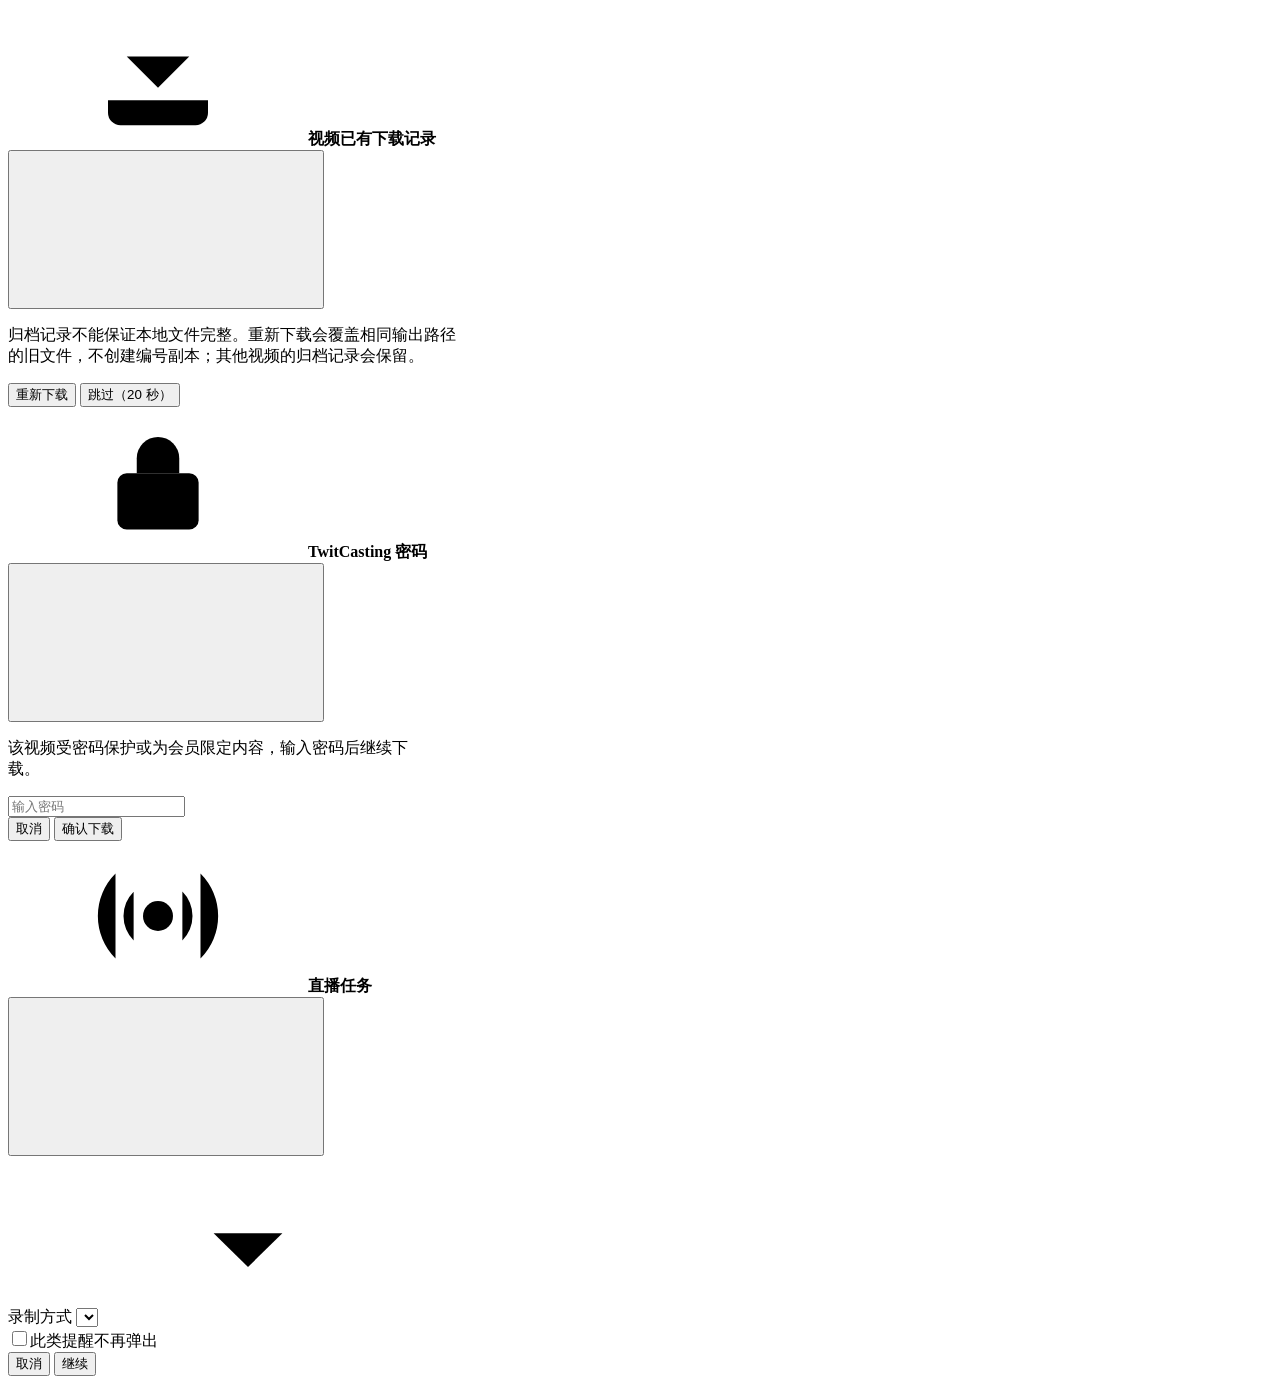
==== commit 39a5e7a7: "doc:调整多余的描述" ====
--- a/resource/templates/index.html
+++ b/resource/templates/index.html
@@ -285,16 +285,16 @@
               <div class="row"><span class="lb">无增长告警</span><input type="number" class="ctl mono" id="s_live_watchdog" min="10" max="600" value="60" style="width:110px"><span class="hint">秒；连续两倍时间无媒体增长或下载进度则收尾并按策略重试</span></div>
               <div class="row"><span class="lb">磁盘安全余量</span><input type="number" class="ctl mono" id="s_live_free_mb" min="64" max="102400" value="256" style="width:110px"><span class="hint">MiB；低于余量自动收尾</span></div>
               <div class="row"><span class="lb">预检估算码率</span><input type="number" class="ctl mono" id="s_live_bitrate" min="128" max="100000" value="8000" style="width:110px"><span class="hint">Kbps；预计时长 × 码率 × 1.3；不限时先预留 15 分钟并持续检查</span></div>
-              <div class="hint">YouTube 先验证可追播 DASH；Twitch 先录实时尾部、独立回填本场 VOD。无法验证重叠时保留两路文件并报告缺口。B站录播姬使用原始 FLV、最高可用画质；代理、浏览器 Cookie、自定义参数或音频处理需要 yt-dlp 时会明确降级。</div>
+              <!-- <div class="hint">YouTube 先验证可追播 DASH；Twitch 先录实时尾部、独立回填本场 VOD。无法验证重叠时保留两路文件并报告缺口。B站录播姬使用原始 FLV、最高可用画质；代理、浏览器 Cookie、自定义参数或音频处理需要 yt-dlp 时会明确降级。</div> -->
               <div class="row"><span class="lb">默认抓取直播弹幕</span><span class="sw" id="sw_live_danmaku" role="switch" aria-label="默认抓取直播弹幕" aria-checked="false" tabindex="0" onclick="toggleSwitch(this)" onkeydown="if(event.key==='Enter'||event.key===' '){event.preventDefault();toggleSwitch(this)}"><i></i></span><span class="hint">下方可按平台覆盖；只影响新任务，采集失败不停止媒体录制</span></div>
               <div id="liveCommentPlatforms" class="live-platform-modes" aria-label="各平台弹幕默认值"></div>
               <div class="row live-comment-control"><label class="lb" for="s_live_danmaku_formats">弹幕导出格式</label><span class="sel"><select class="ctl" id="s_live_danmaku_formats"><option value="srt,ass">SRT + ASS</option><option value="srt">SRT</option><option value="ass">ASS</option></select></span><span class="hint">结束后逐个媒体分段生成同名字幕；密集弹幕超出轨道容量会丢弃并计数</span></div>
               <div class="row"><span class="lb">导出匿名化</span><span class="sw" id="sw_live_danmaku_anon" role="switch" aria-label="导出匿名化" aria-checked="false" tabindex="0" onclick="toggleSwitch(this)" onkeydown="if(event.key==='Enter'||event.key===' '){event.preventDefault();toggleSwitch(this)}"><i></i></span><span class="hint">事件库与字幕的 UID/昵称作会话内哈希；原生 XML / 聊天 JSON 仍含原始身份信息</span></div>
               <div class="row live-comment-control"><label class="lb" for="s_live_danmaku_offset">弹幕时间微调</label><input type="number" class="ctl mono" id="s_live_danmaku_offset" min="-600000" max="600000" step="100" value="0" style="width:130px"><span class="hint">毫秒；正数延后，负数提前。可在录制结束后按当前格式与微调重新导出</span></div>
-              <div class="hint">B站复用录播姬 XML，YouTube 使用原生 live_chat，Withny 使用原生聊天 JSON；Twitch、TwitCasting、NicoChannel、Niconico 独立采集。部分平台需要登录或观看权限。源时间与本机时间精度不同，估算锚点会标明未知误差，不宣称已精确校准；详情见 comments-report.json。</div>
+              <!-- <div class="hint">B站复用录播姬 XML，YouTube 使用原生 live_chat，Withny 使用原生聊天 JSON；Twitch、TwitCasting、NicoChannel、Niconico 独立采集。部分平台需要登录或观看权限。源时间与本机时间精度不同，估算锚点会标明未知误差，不宣称已精确校准；详情见 comments-report.json。</div> -->
               <div class="sh" style="margin-top:4px"><b>平台默认录制方式</b><span class="rule"></span><span class="note">仅显示同时支持追开播与当前录制的平台</span></div>
               <div id="livePlatformModes" class="live-platform-modes"></div>
-              <div class="hint">追开播不可用时会提示原因并降级为从当前时刻；条件平台（Niconico/NicoChannel/TwitCasting/X）在探测能力接入前不显示。</div>
+              <!-- <div class="hint">追开播不可用时会提示原因并降级为从当前时刻；条件平台（Niconico/NicoChannel/TwitCasting/X）在探测能力接入前不显示。</div> -->
               <div class="row"><span class="lb">直播提醒</span><button class="btn sm gh" onclick="clearLiveNoticeMutes()">清除“不再提醒”</button><span class="hint">提醒弹窗中的“不再提醒”保存在浏览器本地</span></div>
             </section>
 
@@ -363,8 +363,8 @@
               <div class="row"><span class="lb">任务内直播并行数</span><input type="number" class="ctl mono" id="s_task_live_parallel" min="2" max="5" value="2" style="width:100px"><span class="hint">默认 2，可设置 2–5 路，不占用视频下载额度</span></div>
               <div class="row"><span class="lb">任务内视频并行数</span><input type="number" class="ctl mono" id="s_task_download_parallel" min="1" max="5" value="1" style="width:100px"><span class="hint">默认 1，视频下载串行；最多 5 路，不占用直播额度</span></div>
               <div class="row"><span class="lb">普通下载限速</span><input type="number" class="ctl mono" id="s_task_download_speed" min="0" max="100000" step="0.1" value="0" style="width:110px"><span class="hint">MiB/s / 每条普通 yt-dlp 视频；0 不限，不限制直播，Withny 专用流程不适用</span></div>
-              <div class="hint">排序只影响排队任务；任务间并行数与排序对队列实时生效，任务内设置在提交时固定。默认共可运行 4 路直播 + 2 路视频，上限共 25 路直播 + 25 路视频；每条链接还会使用所设下载线程。</div>
-              <div class="hint">任务列表在本次运行期间保留，重启后不恢复。归档和密码确认在对应任务详情内处理；蹲开播仍由等待开播面板管理。</div>
+              <!-- <div class="hint">排序只影响排队任务；任务间并行数与排序对队列实时生效，任务内设置在提交时固定。默认共可运行 4 路直播 + 2 路视频，上限共 25 路直播 + 25 路视频；每条链接还会使用所设下载线程。</div> -->
+              <!-- <div class="hint">任务列表在本次运行期间保留，重启后不恢复。归档和密码确认在对应任务详情内处理；蹲开播仍由等待开播面板管理。</div> -->
             </section>
 
             <section class="settings-section" id="set-advanced">
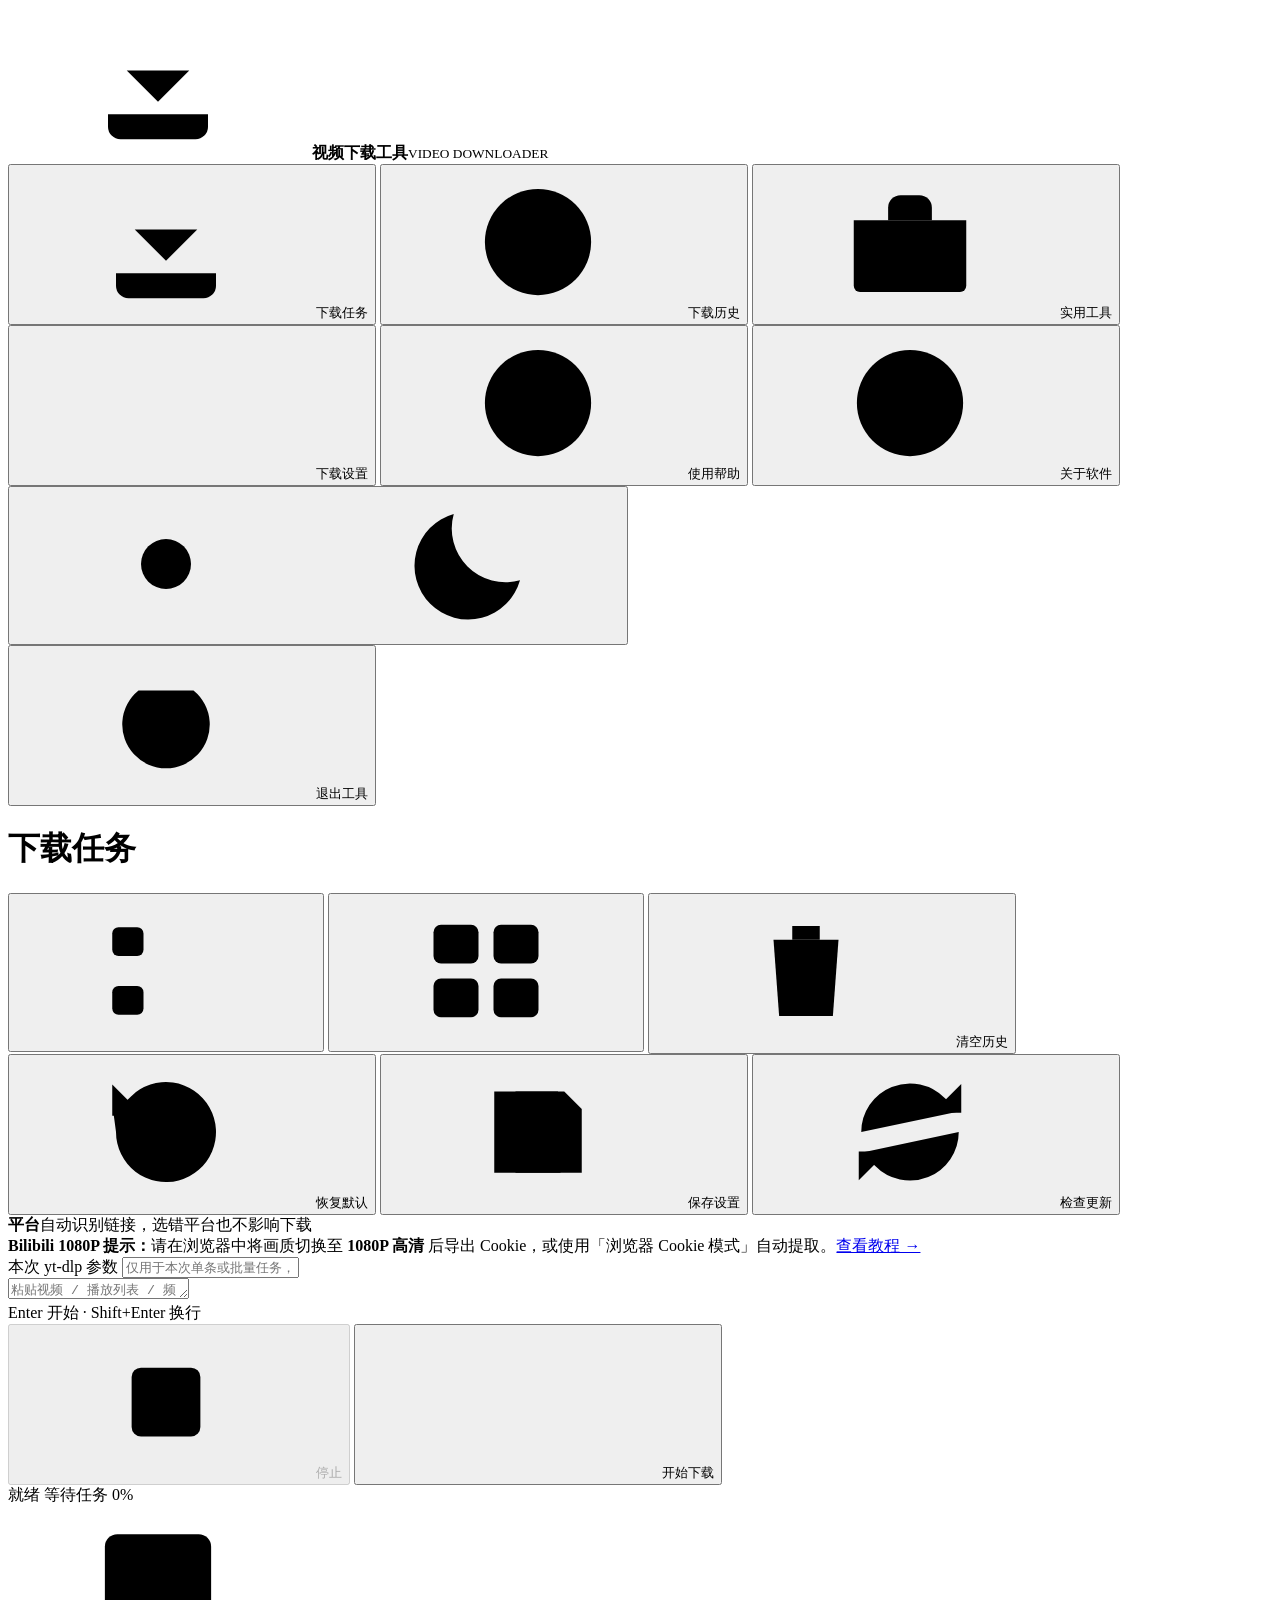
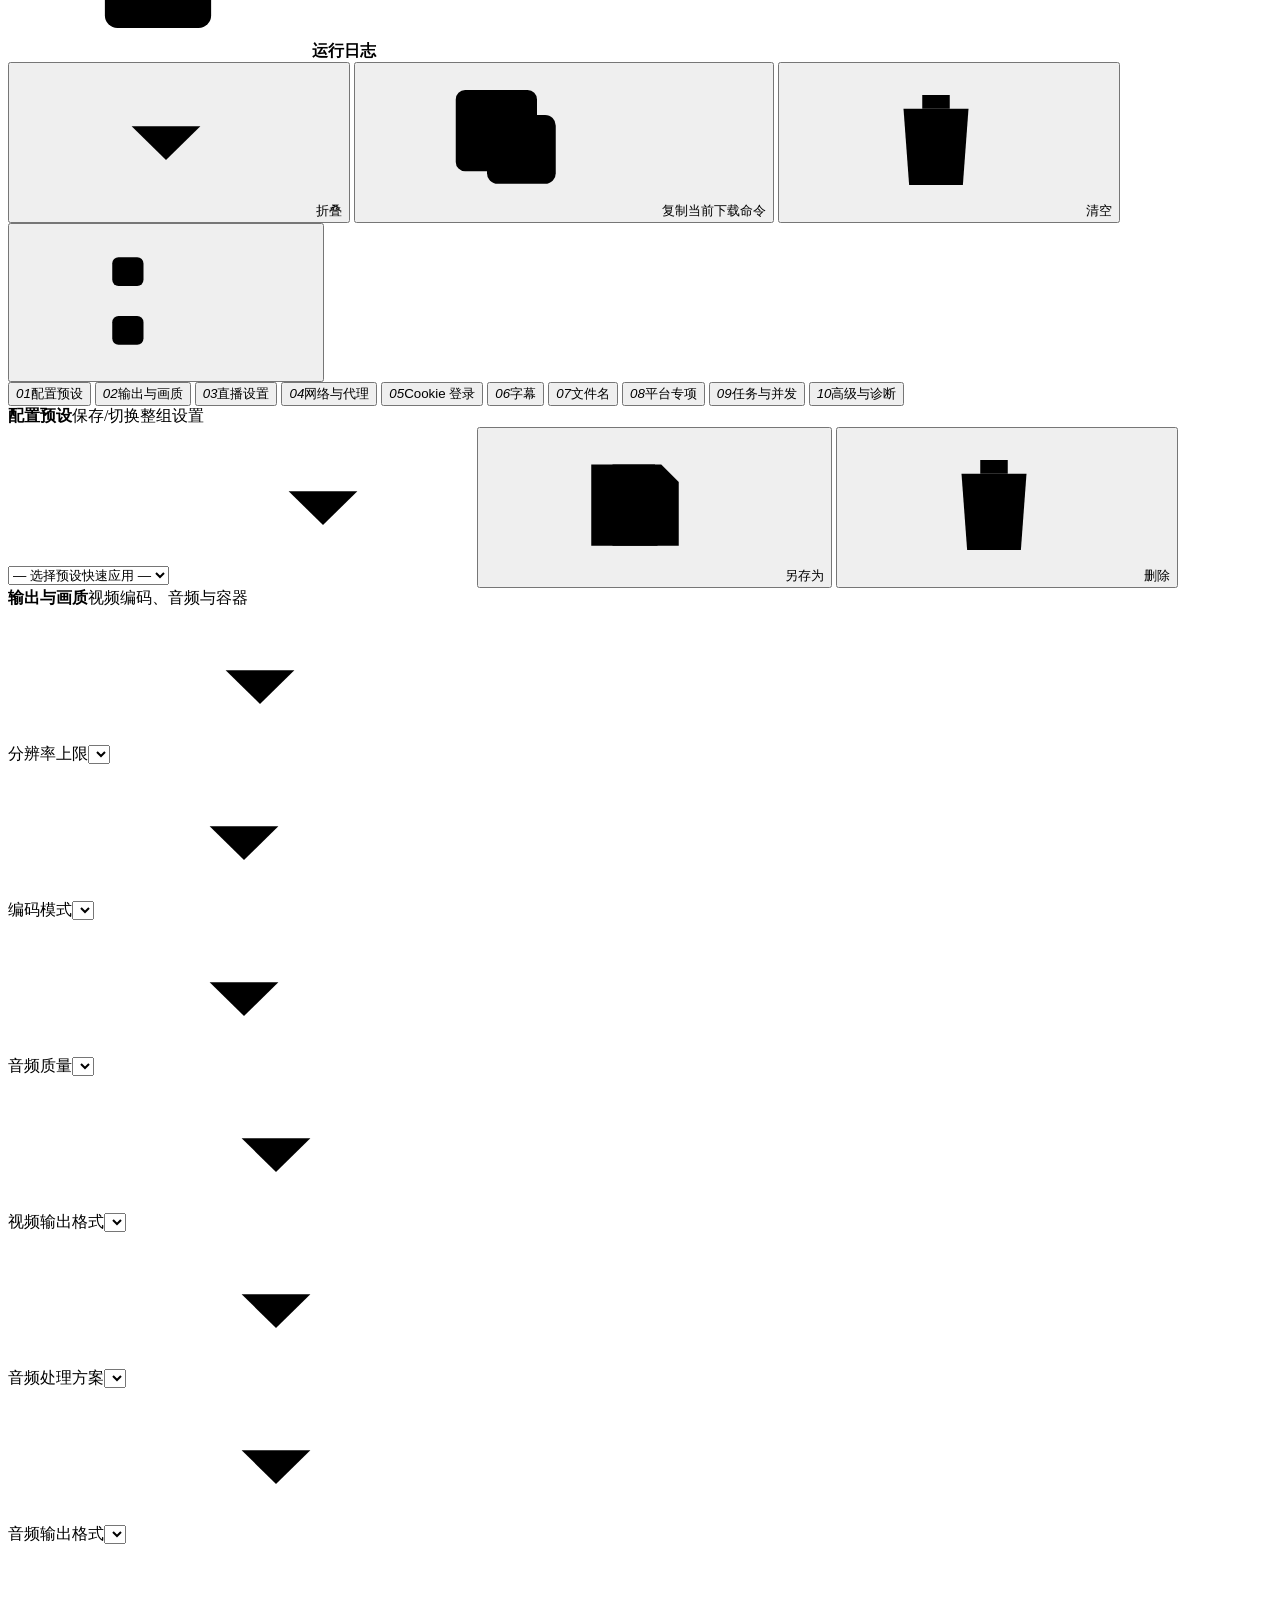
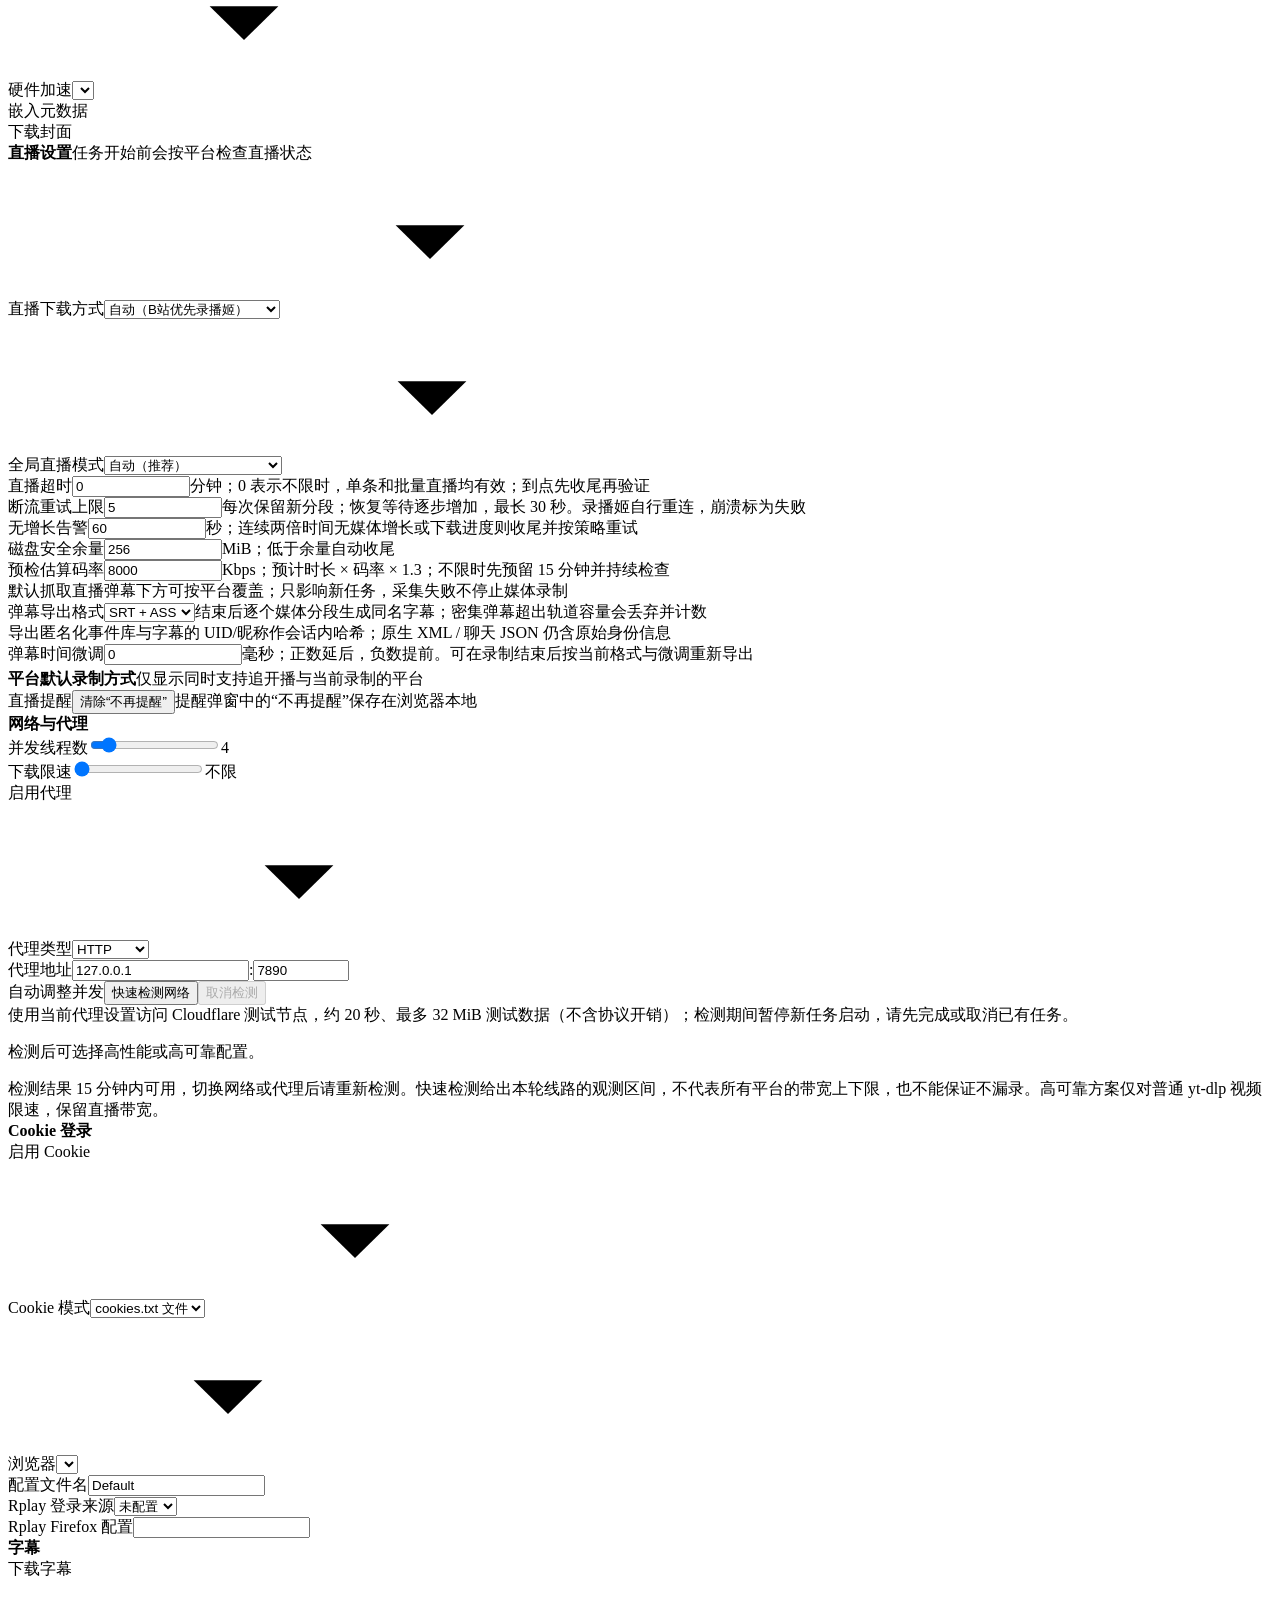
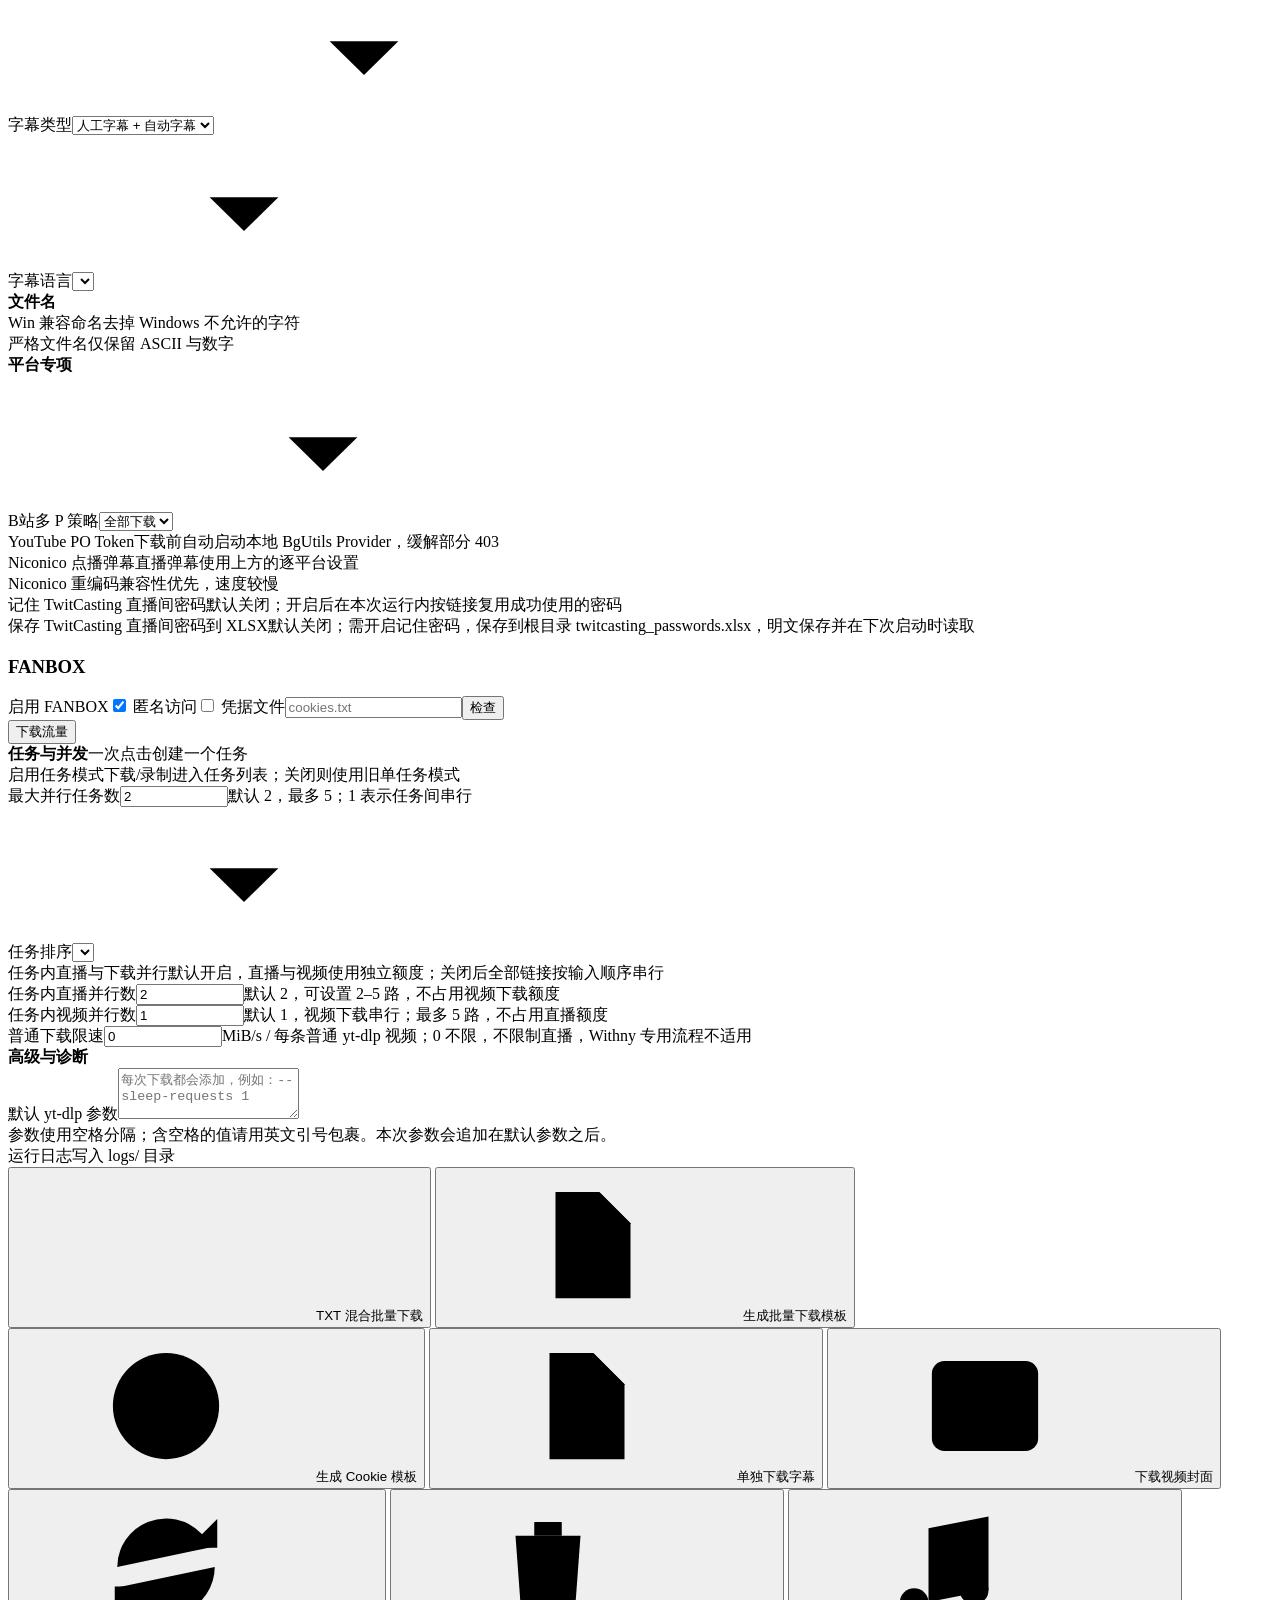
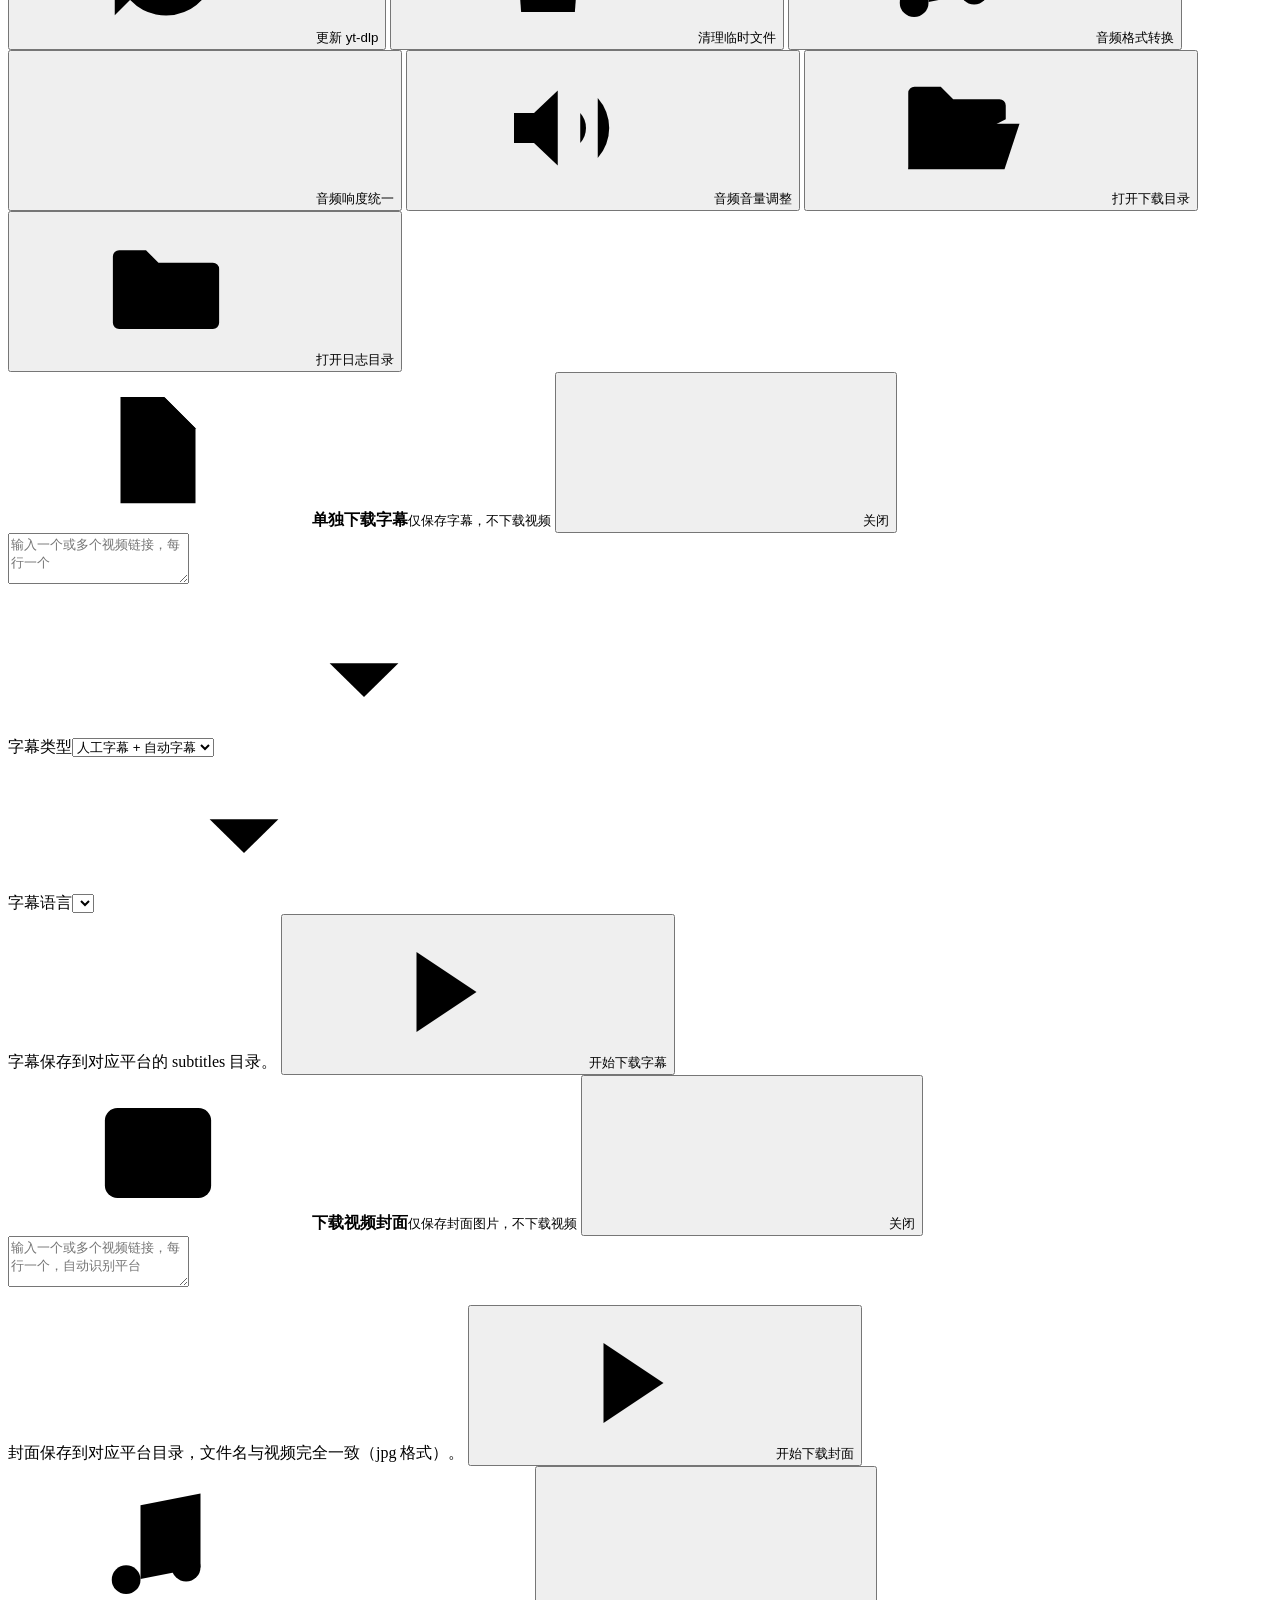
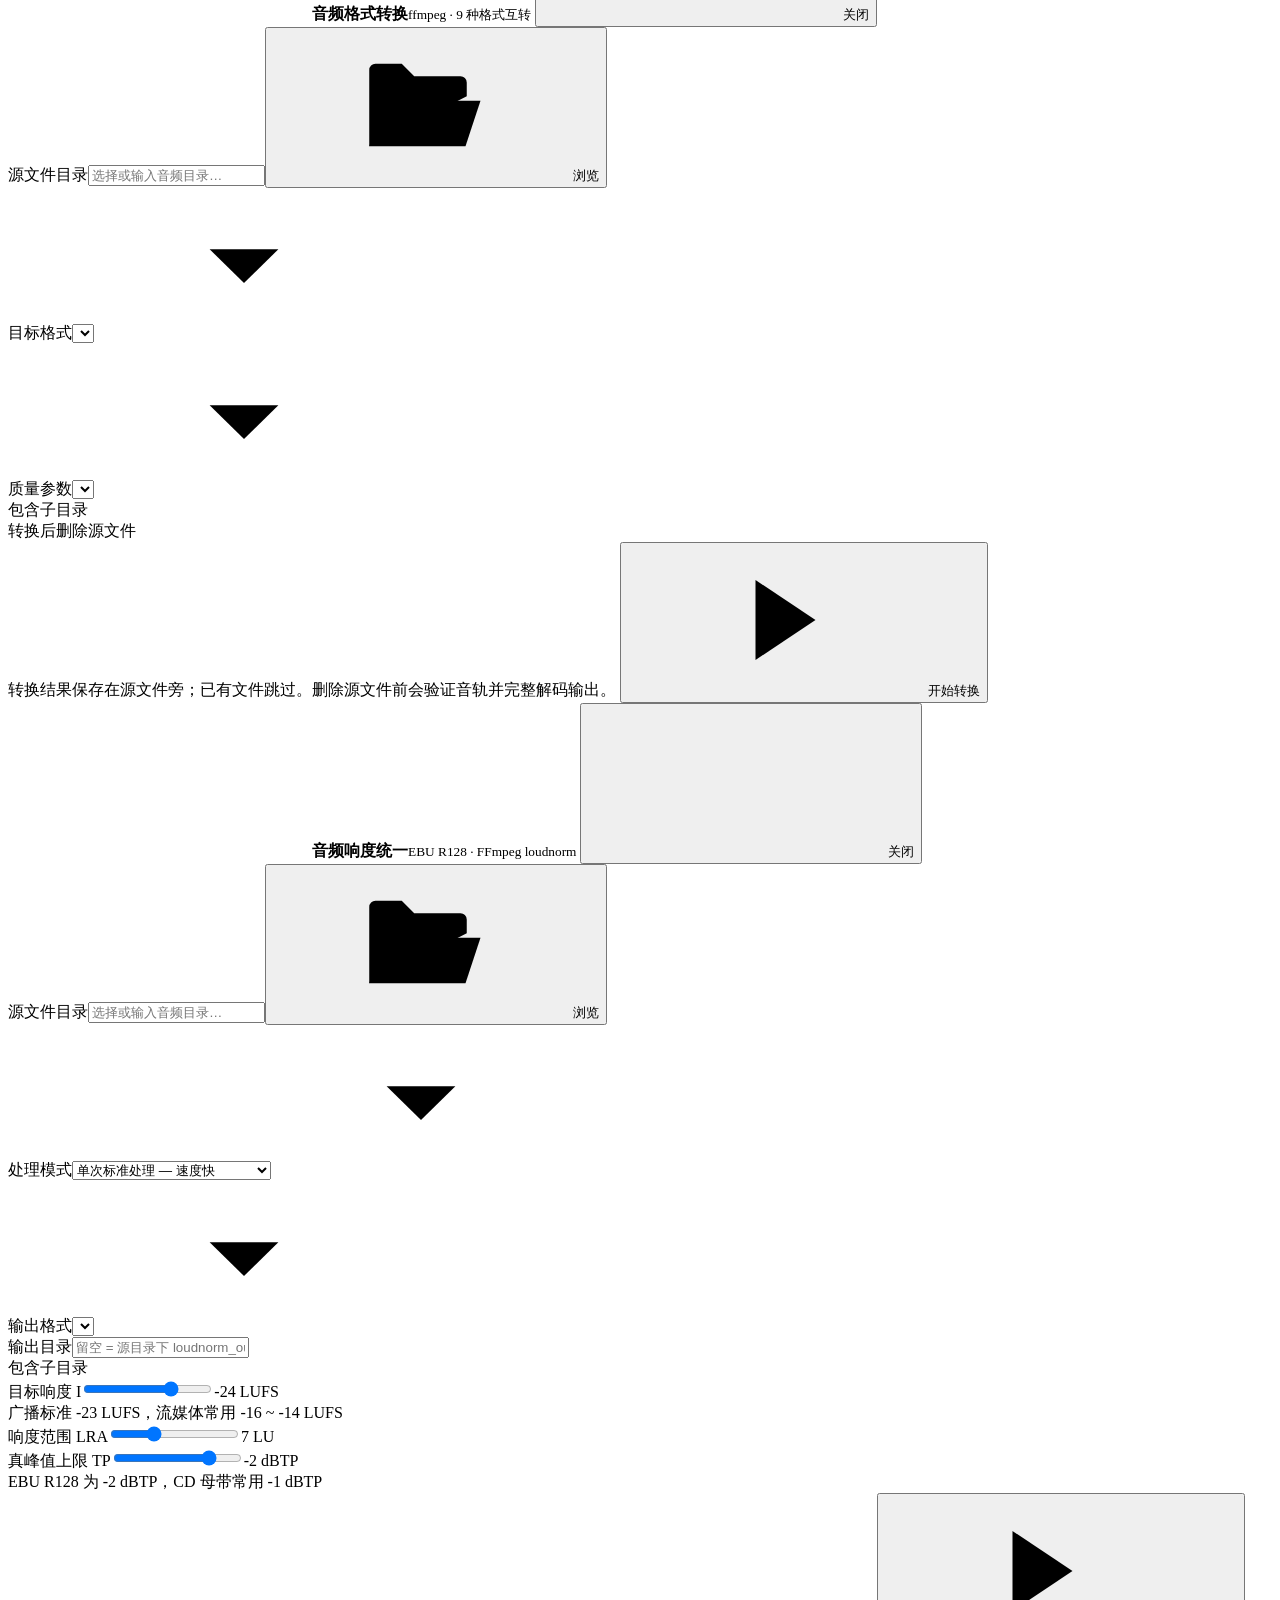
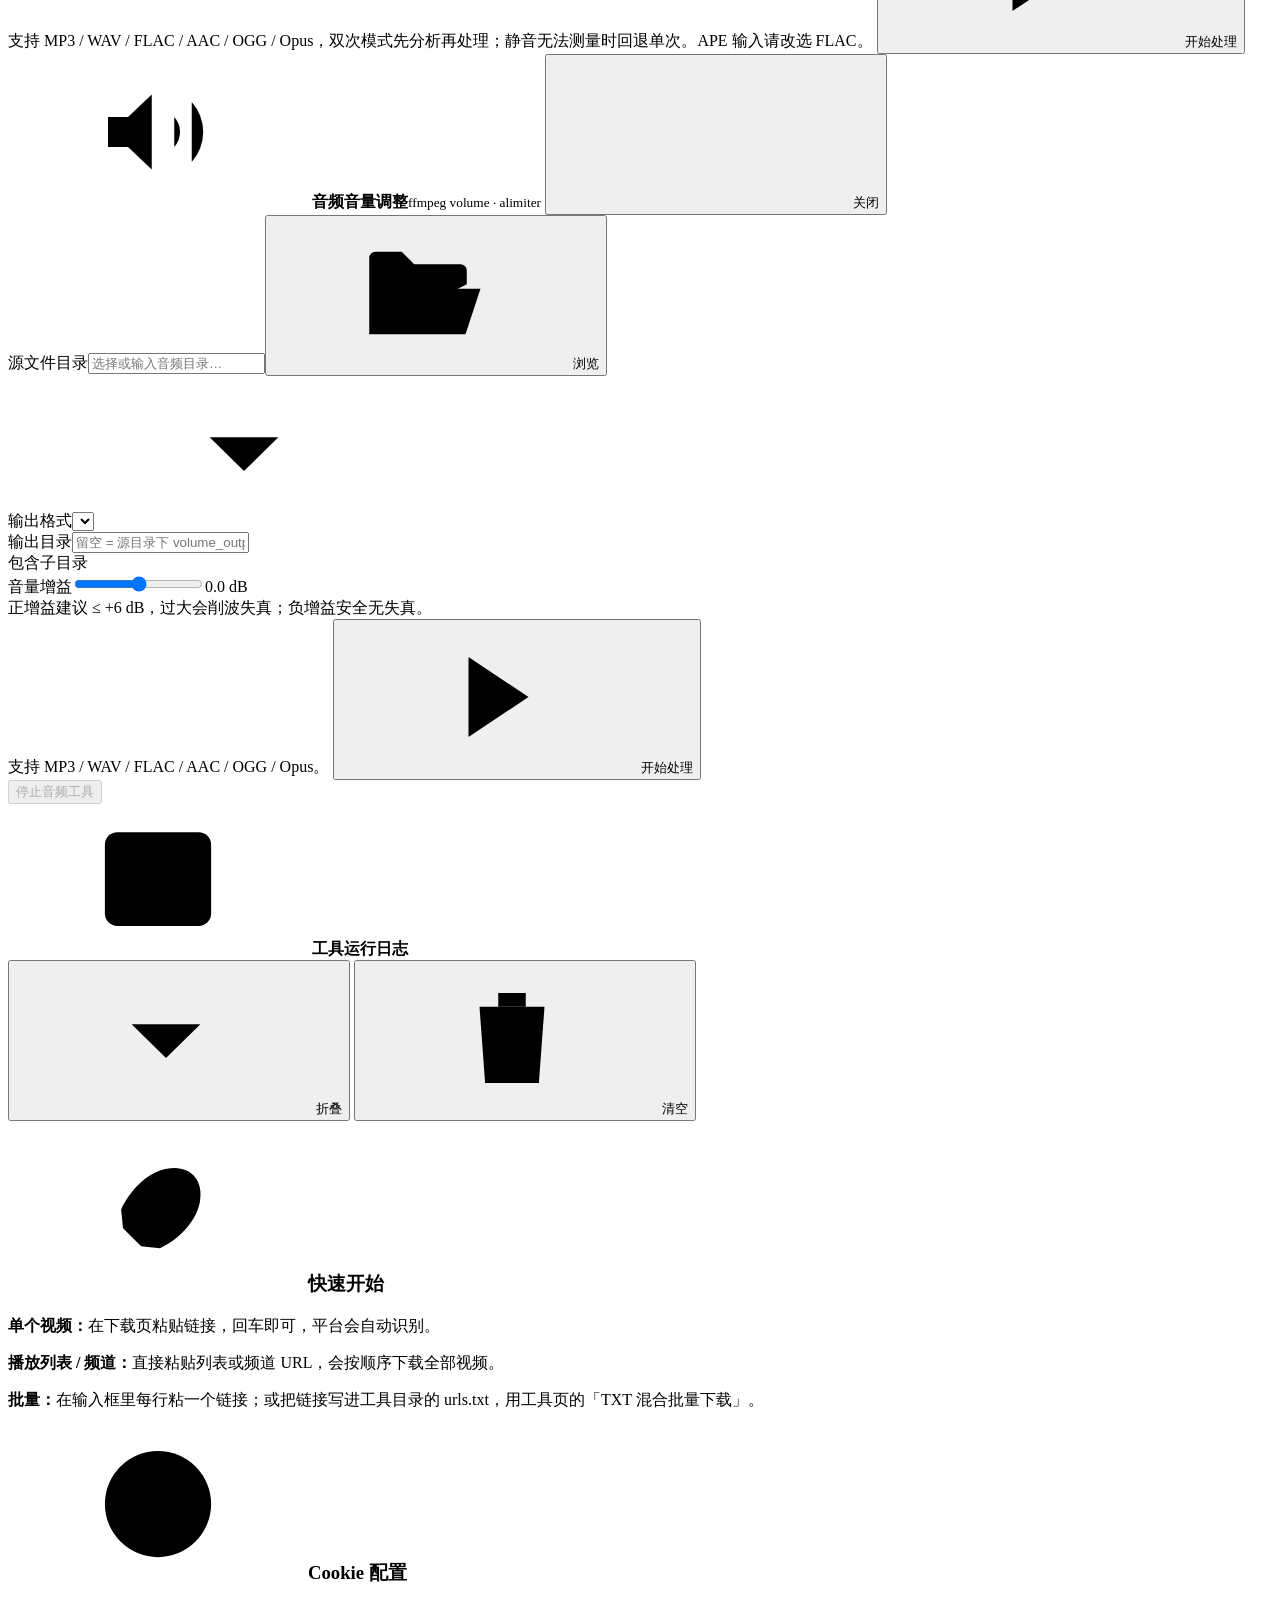
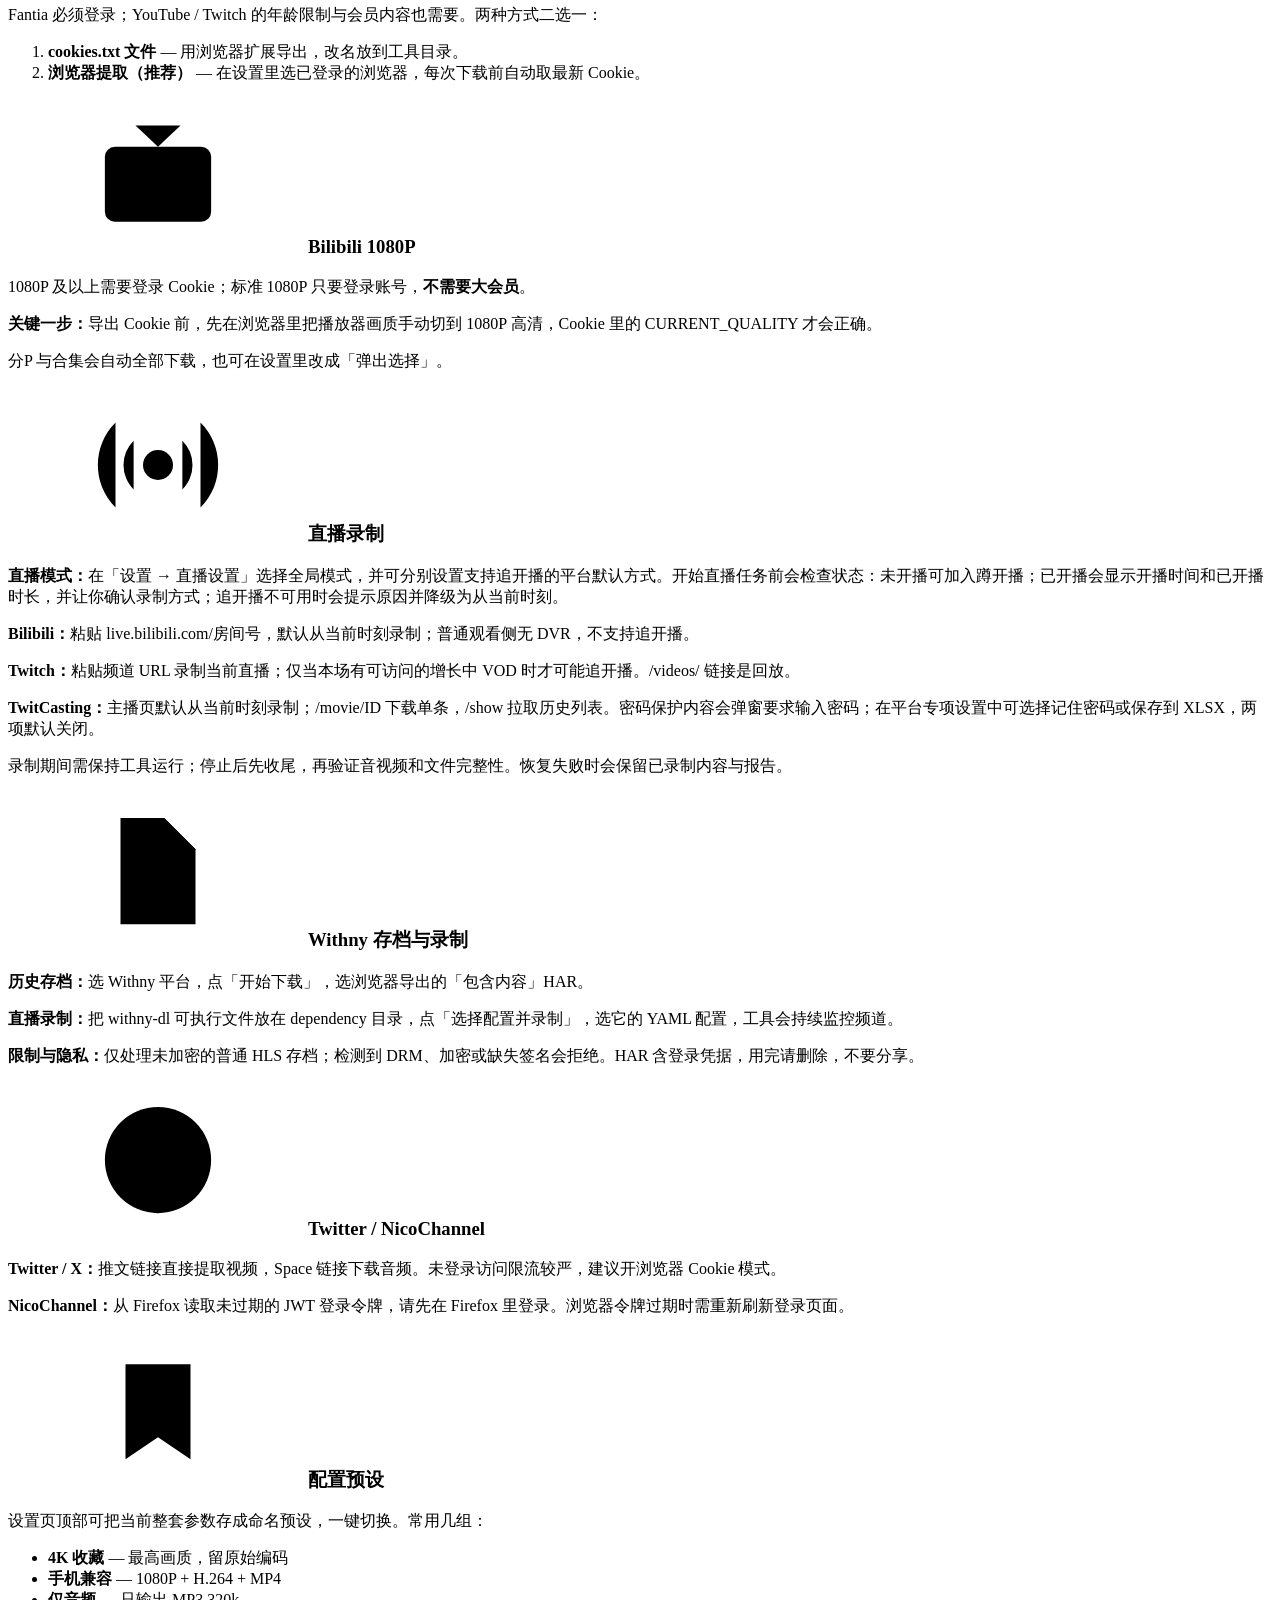
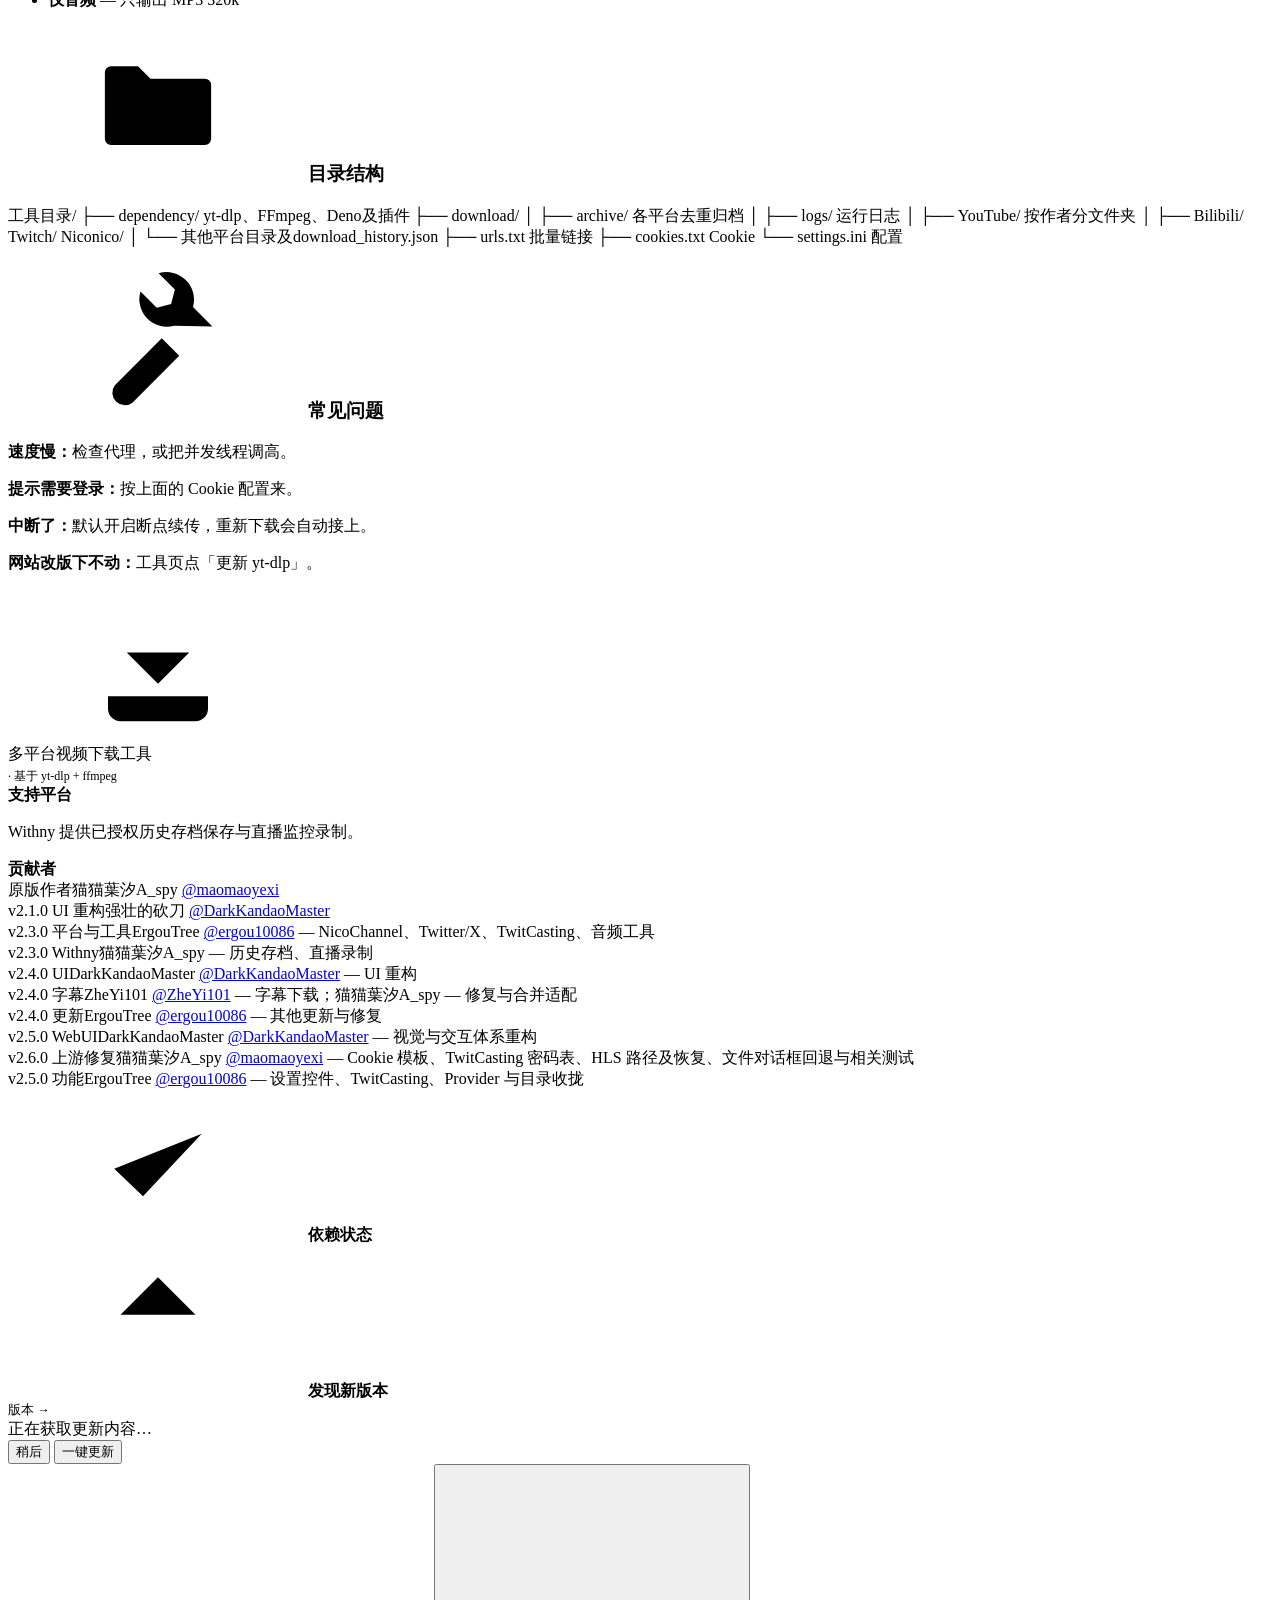
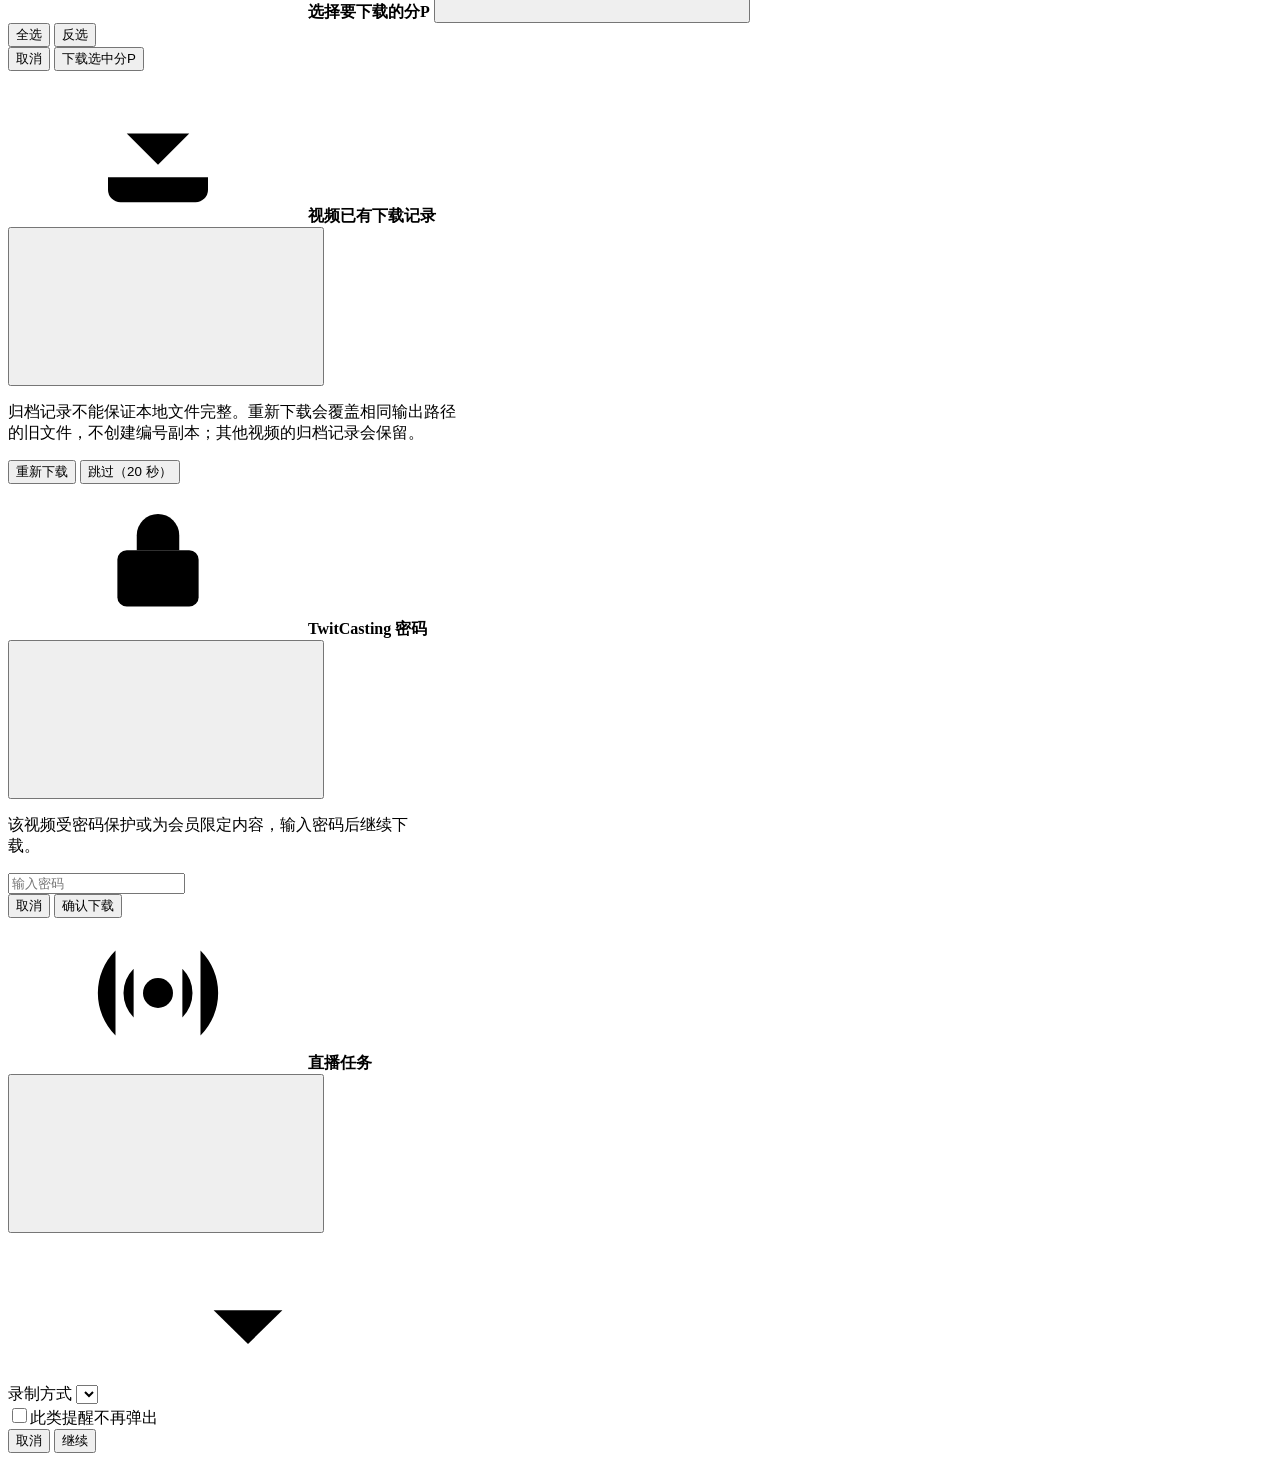
==== commit 3d872dc4: "feat(fanbox): 完成 P3 交互与本次下载配置" ====
--- a/resource/templates/index.html
+++ b/resource/templates/index.html
@@ -11,6 +11,7 @@
 <link rel="stylesheet" href="/static/css/responsive.css">
 <link rel="stylesheet" href="/static/css/animations.css">
 <link rel="stylesheet" href="/static/css/settings.css?v=task-network-1">
+<link rel="stylesheet" href="/static/css/fanbox.css">
 </head>
 <body>
 
@@ -162,11 +163,24 @@
               <div class="cacts">
                 <button class="btn" id="btnWithnyLive" onclick="startWithnyLive()" style="display:none"><svg class="ico s14"><use href="#i-radio"></use></svg>选择配置并录制</button>
                 <button class="btn dgr" id="btnStop" onclick="stopDl()" disabled><svg class="ico s14"><use href="#i-square"></use></svg>停止</button>
+                <button class="btn" id="fanboxPreview" type="button" hidden>预览</button>
                 <button class="btn pri" id="btnStart" onclick="startDl()"><svg class="ico s14"><use href="#i-plus"></use></svg><span id="btnStartLabel">开始下载</span></button>
               </div>
             </div>
           </div>
         </div>
+
+        <span id="fanboxAuth" hidden></span>
+        <section id="fanboxJobsPanel" class="fb-panel" hidden aria-label="FANBOX 归档记录">
+          <div class="fb-toolbar"><b>内容归档</b><span class="rule"></span><button class="btn sm gh" id="fanboxRefresh">刷新</button></div>
+          <div id="fanboxJobs" aria-live="polite"></div>
+          <section id="fanboxDetail" class="fb-detail" hidden aria-label="帖子预览">
+            <div class="fb-toolbar"><b id="fanboxDetailTitle"></b><button class="btn sm gh" id="fanboxCloseDetail">收起</button></div>
+            <div class="fb-toolbar"><input class="ctl" id="fanboxSearch" aria-label="筛选帖子标题" placeholder="筛选帖子标题"><label><input type="checkbox" id="fanboxSelectAll" checked>全选筛选结果</label><button class="btn pri sm" id="fanboxDownloadSelected">下载所选</button></div>
+            <div id="fanboxScope" class="dim"></div><div id="fanboxPosts"></div>
+            <div class="fb-toolbar"><button class="btn sm" id="fanboxPrevious">上一页</button><span id="fanboxPage"></span><button class="btn sm" id="fanboxNext">下一页</button></div>
+          </section>
+        </section>
 
         <div class="task-panel" id="taskModePanel" style="display:none">
           <div class="sh"><b>任务列表</b><span class="rule"></span><span class="note" id="taskCount"></span><button class="btn sm gh" onclick="clearFinishedTasks()">清理已结束</button></div>
@@ -349,9 +363,16 @@
               <div class="row"><span class="lb">YouTube PO Token</span><span class="sw" id="sw_youtube_po_token" onclick="toggleSwitch(this)"><i></i></span><span class="hint">下载前自动启动本地 BgUtils Provider，缓解部分 403</span></div>
               <div class="row"><span class="lb">Niconico 点播弹幕</span><span class="sw" id="sw_nicocmt" onclick="toggleSwitch(this)"><i></i></span><span class="hint">直播弹幕使用上方的逐平台设置</span></div>
               <div class="row"><span class="lb">Niconico 重编码</span><span class="sw" id="sw_nicorec" onclick="toggleSwitch(this)"><i></i></span><span class="hint">兼容性优先，速度较慢</span></div>
-              <div class="sh" style="margin-top:12px"><b>TwitCasting</b><span class="rule"></span></div>
-              <div class="row"><span class="lb">记住密码</span><span class="sw" id="sw_tc_remember" role="switch" aria-label="记住 TwitCasting 密码" aria-checked="false" tabindex="0" onclick="toggleSwitch(this);onTcPasswordChange()" onkeydown="if(event.key==='Enter'||event.key===' '){event.preventDefault();this.click()}"><i></i></span><span class="hint">默认关闭；开启后在本次运行内按链接复用成功使用的密码</span></div>
-              <div class="row"><span class="lb">保存密码到 XLSX</span><span class="sw" id="sw_tc_xlsx" role="switch" aria-label="保存 TwitCasting 密码到 XLSX" aria-checked="false" tabindex="0" onclick="if(this.getAttribute('aria-disabled')!=='true') toggleSwitch(this)" onkeydown="if(event.key==='Enter'||event.key===' '){event.preventDefault();this.click()}"><i></i></span><span class="hint">默认关闭；需开启记住密码，保存到根目录 twitcasting_passwords.xlsx，明文保存并在下次启动时读取</span></div>
+              <div class="row"><span class="lb">记住 TwitCasting 直播间密码</span><span class="sw" id="sw_tc_remember" role="switch" aria-label="记住 TwitCasting 密码" aria-checked="false" tabindex="0" onclick="toggleSwitch(this);onTcPasswordChange()" onkeydown="if(event.key==='Enter'||event.key===' '){event.preventDefault();this.click()}"><i></i></span><span class="hint">默认关闭；开启后在本次运行内按链接复用成功使用的密码</span></div>
+              <div class="row"><span class="lb">保存 TwitCasting 直播间密码到 XLSX</span><span class="sw" id="sw_tc_xlsx" role="switch" aria-label="保存 TwitCasting 密码到 XLSX" aria-checked="false" tabindex="0" onclick="if(this.getAttribute('aria-disabled')!=='true') toggleSwitch(this)" onkeydown="if(event.key==='Enter'||event.key===' '){event.preventDefault();this.click()}"><i></i></span><span class="hint">默认关闭；需开启记住密码，保存到根目录 twitcasting_passwords.xlsx，明文保存并在下次启动时读取</span></div>
+            <section class="fb-platform-options" id="set-fanbox">
+              <h3 class="fb-platform-title">FANBOX</h3>
+              <label class="fb-field"><span>启用 FANBOX</span><input type="checkbox" class="fb-switch" id="fanboxEnabled" checked></label>
+              <label class="fb-field"><span>匿名访问</span><input type="checkbox" class="fb-switch" id="fanboxAnonymous"></label>
+              <label class="fb-field"><span>凭据文件</span><span class="fb-control"><input class="ctl mono" id="fanboxCookieFile" autocomplete="off" placeholder="cookies.txt"><button class="btn sm" type="button" id="fanboxAuthCheck">检查</button><span id="fanboxSettingsStatus" role="status"></span></span></label>
+              <div id="fanboxSettingsFields"></div>
+              <button class="btn sm gh" type="button" id="fanboxUsage">下载流量</button>
+            </section>
             </section>
 
             <section class="settings-section" id="set-tasks">
@@ -767,9 +788,19 @@
 <script>
   window.SESSION_TOKEN = "__SESSION_TOKEN__";
 </script>
+<dialog id="fanboxTaskDialog" class="fb-dialog" aria-labelledby="fanboxTaskTitle">
+  <header class="fb-dialog-head"><b id="fanboxTaskTitle">本次 FANBOX 下载</b><button class="btn sm gh" type="button" data-fb-close>关闭</button></header>
+  <div id="fanboxTaskFields" class="fb-dialog-body"></div>
+  <footer class="fb-dialog-foot"><button class="btn" type="button" data-fb-close>取消</button><button class="btn pri" id="fanboxTaskConfirm" type="button">确认下载</button></footer>
+</dialog>
+<dialog id="fanboxHistoryDialog" class="fb-dialog" aria-labelledby="fanboxHistoryTitle">
+  <header class="fb-dialog-head"><b id="fanboxHistoryTitle">FANBOX 下载详情</b><button class="btn sm gh" type="button" data-fb-close>关闭</button></header>
+  <div class="fb-dialog-body"><div id="fanboxRuns"></div><div id="fanboxHistoryContent"></div></div>
+</dialog>
 <script src="/static/js/theme.js"></script>
 <script src="/static/js/audio-convert.js"></script>
 <script src="/static/js/audio-volume.js"></script>
 <script src="/static/js/app.js?v=task-network-1"></script>
+<script src="/static/js/fanbox.js"></script>
 </body>
 </html>
